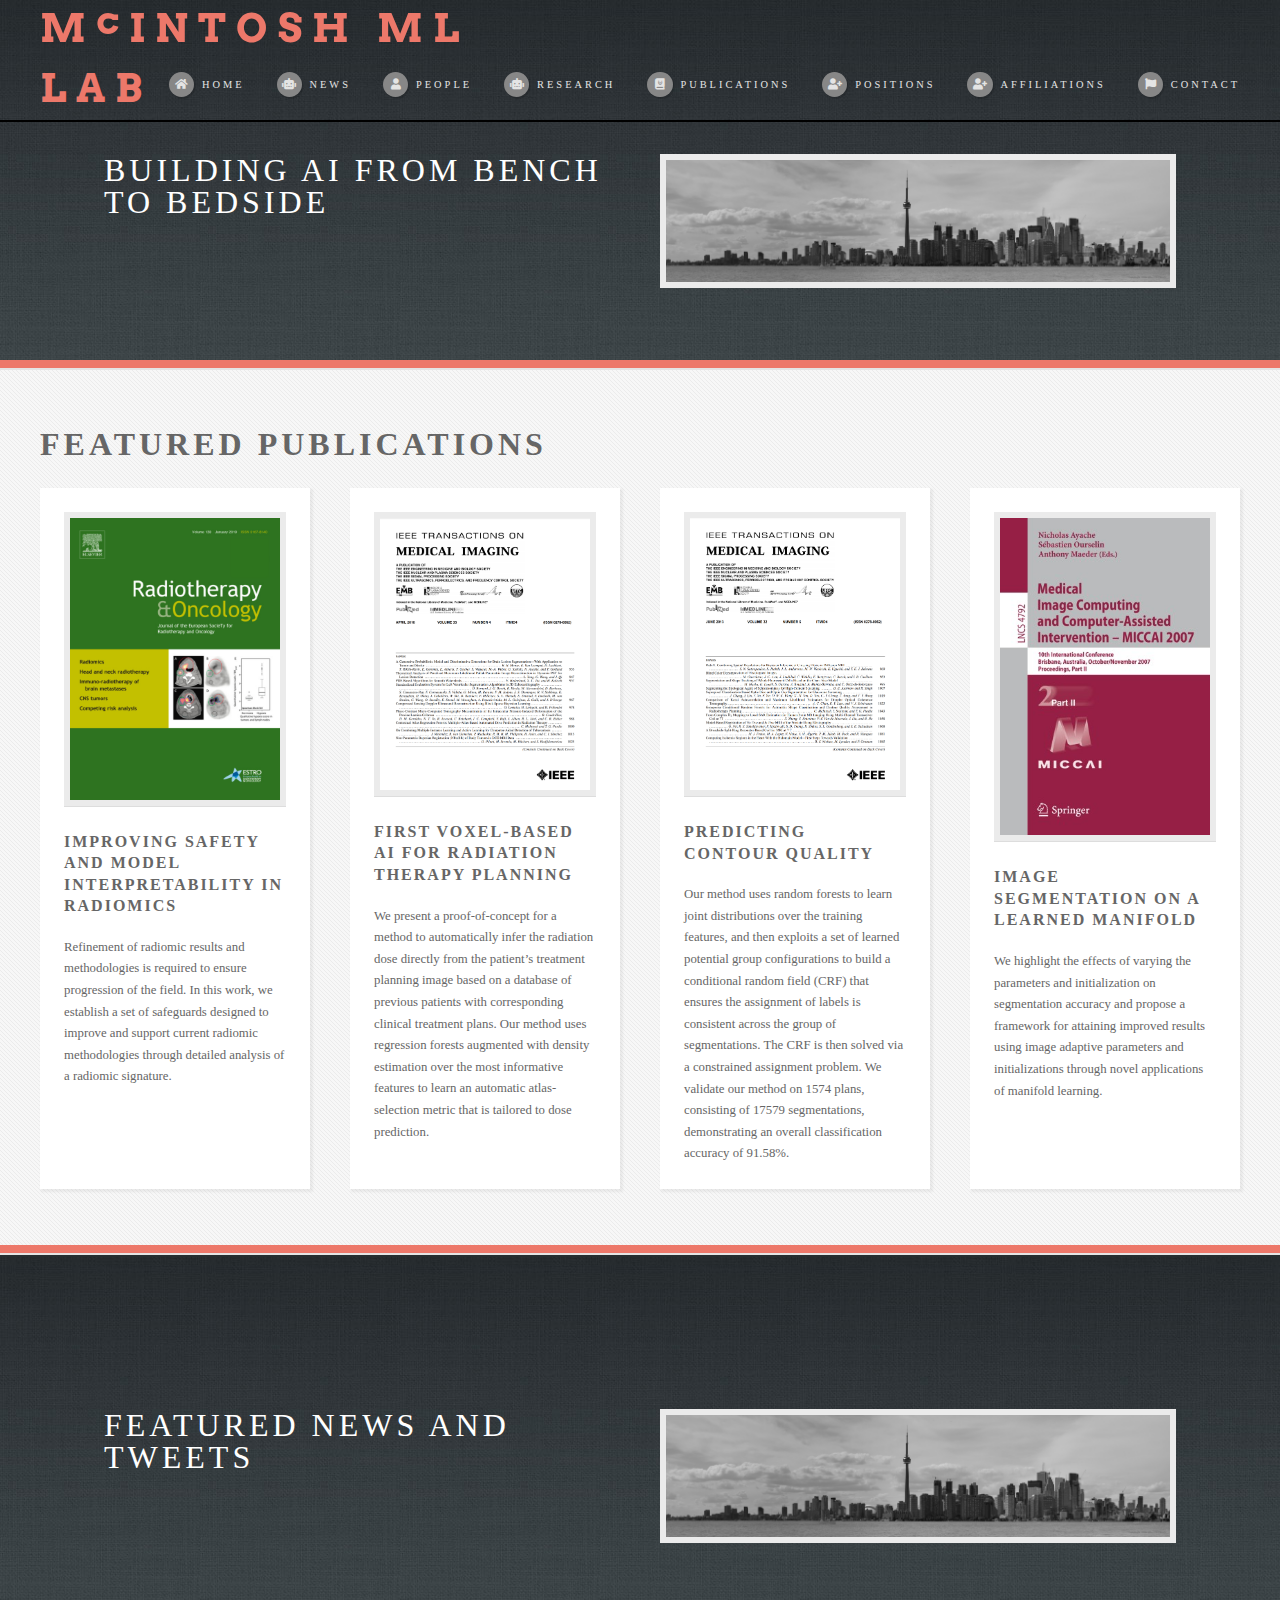
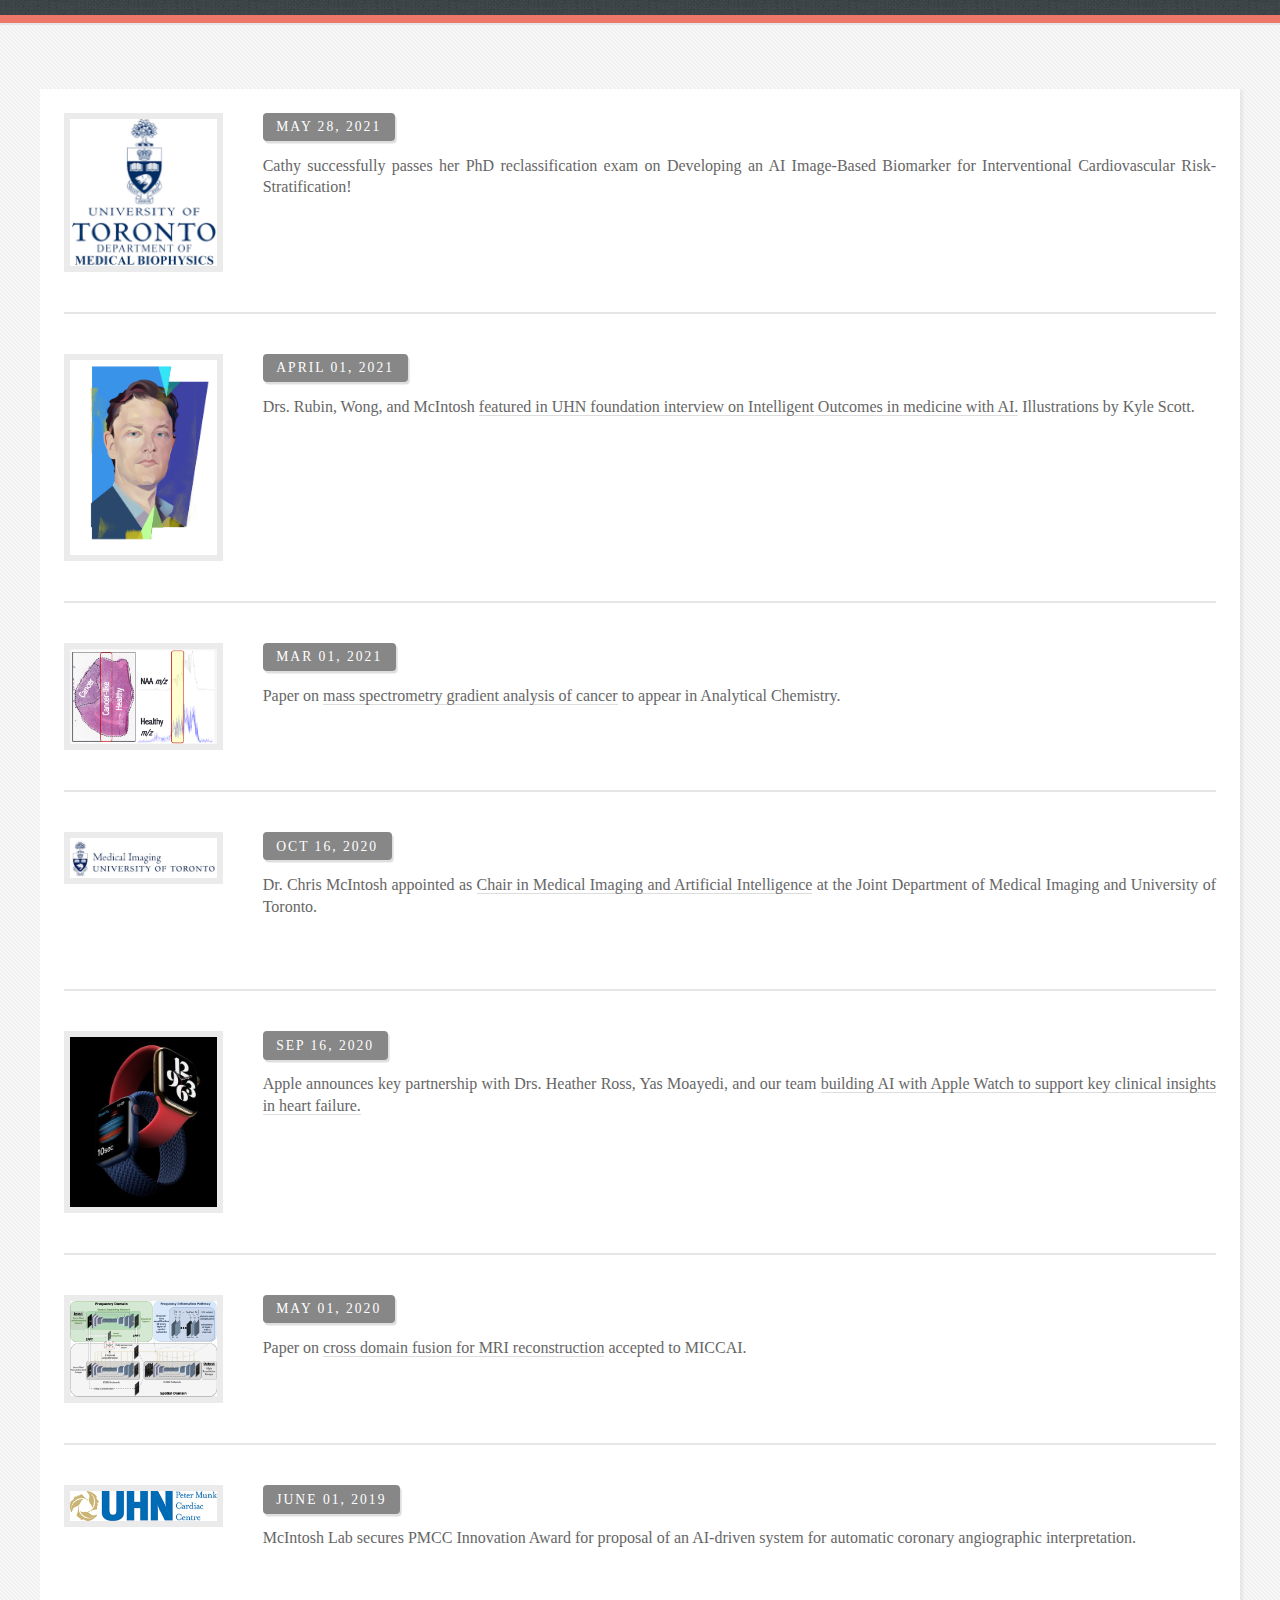
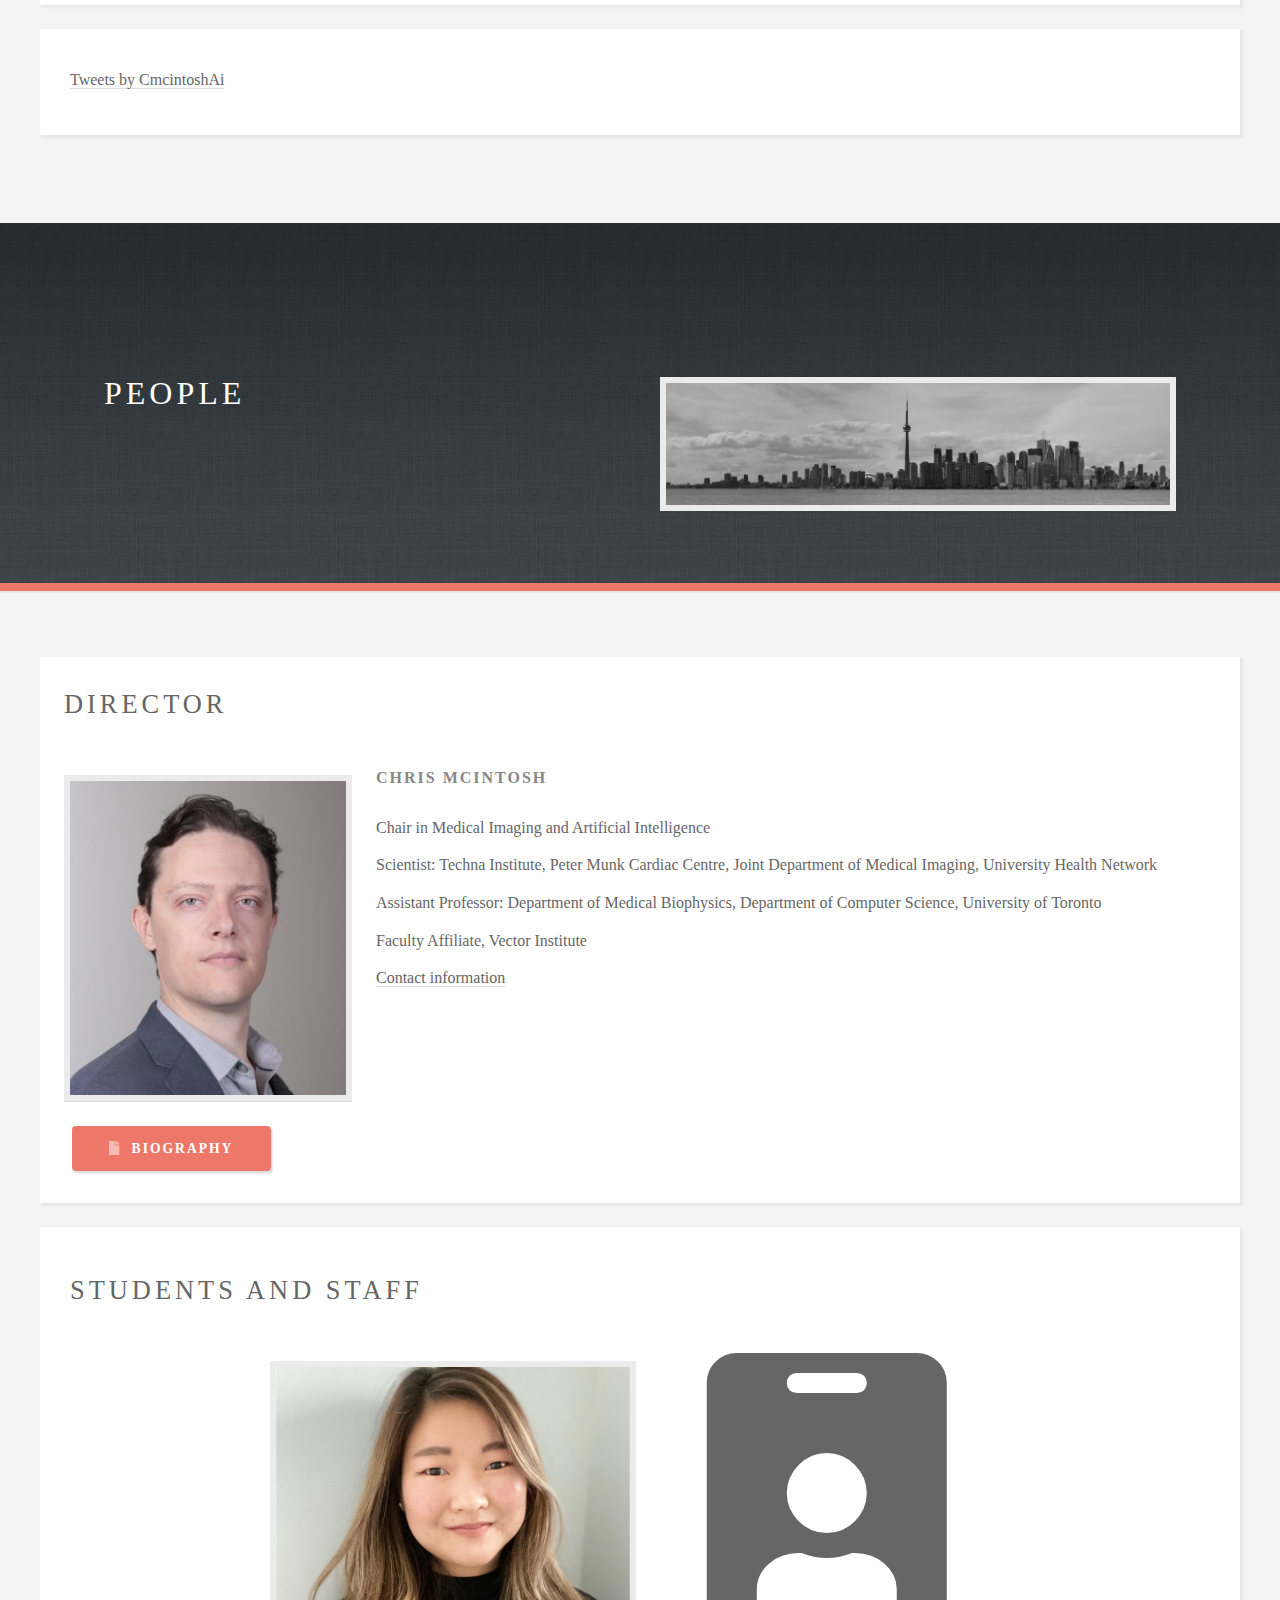
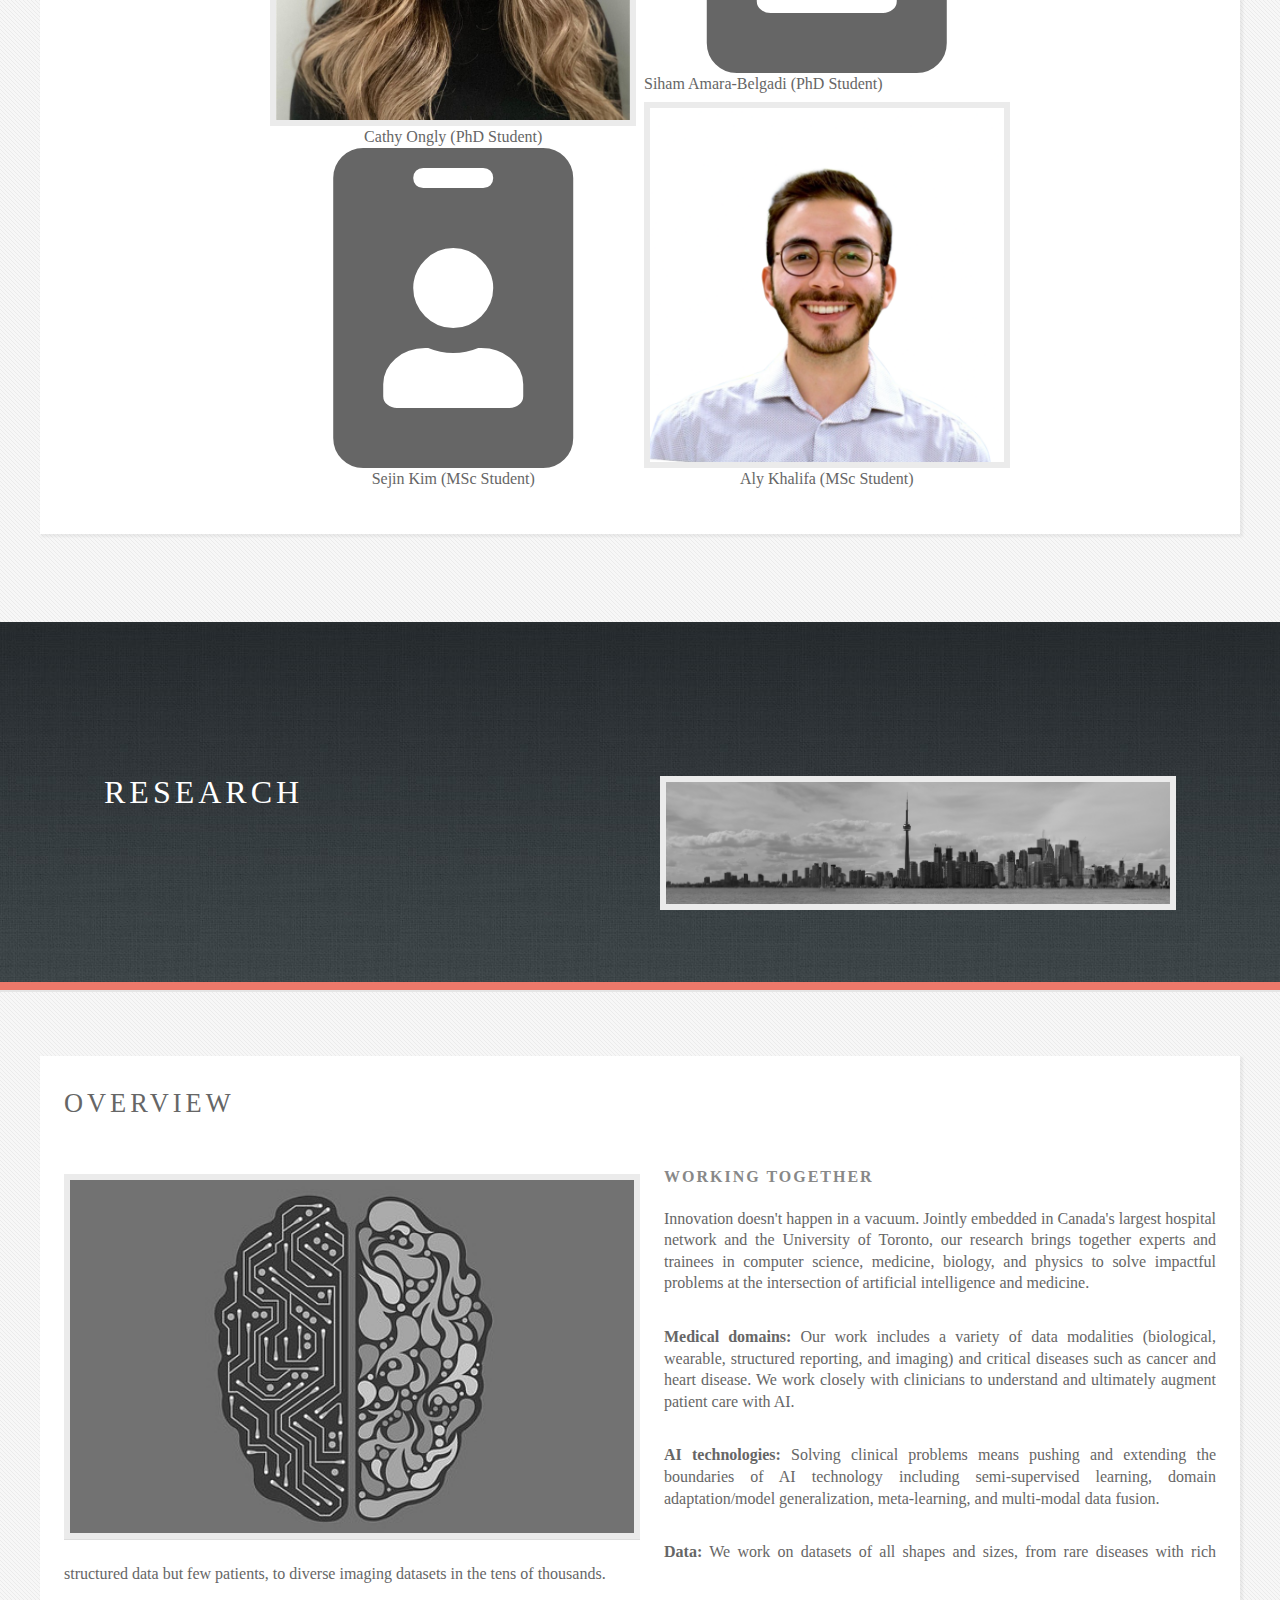
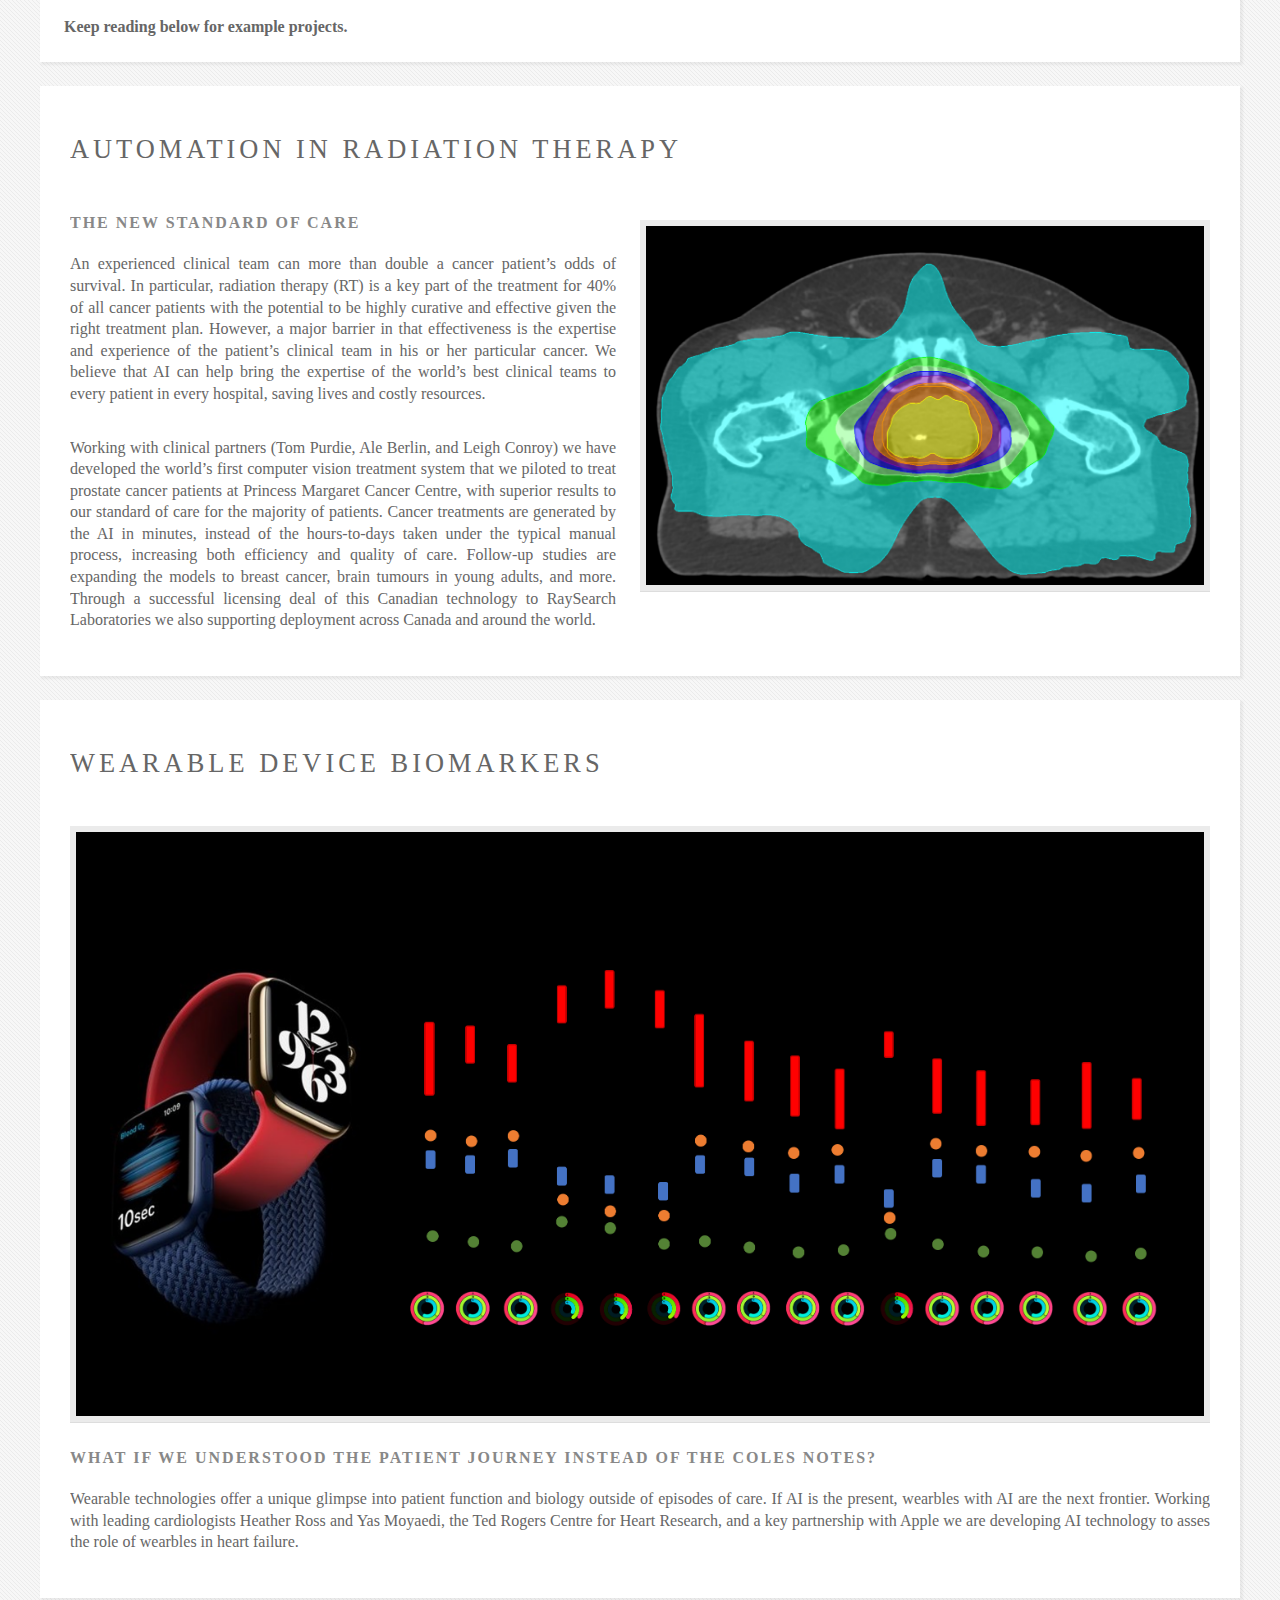
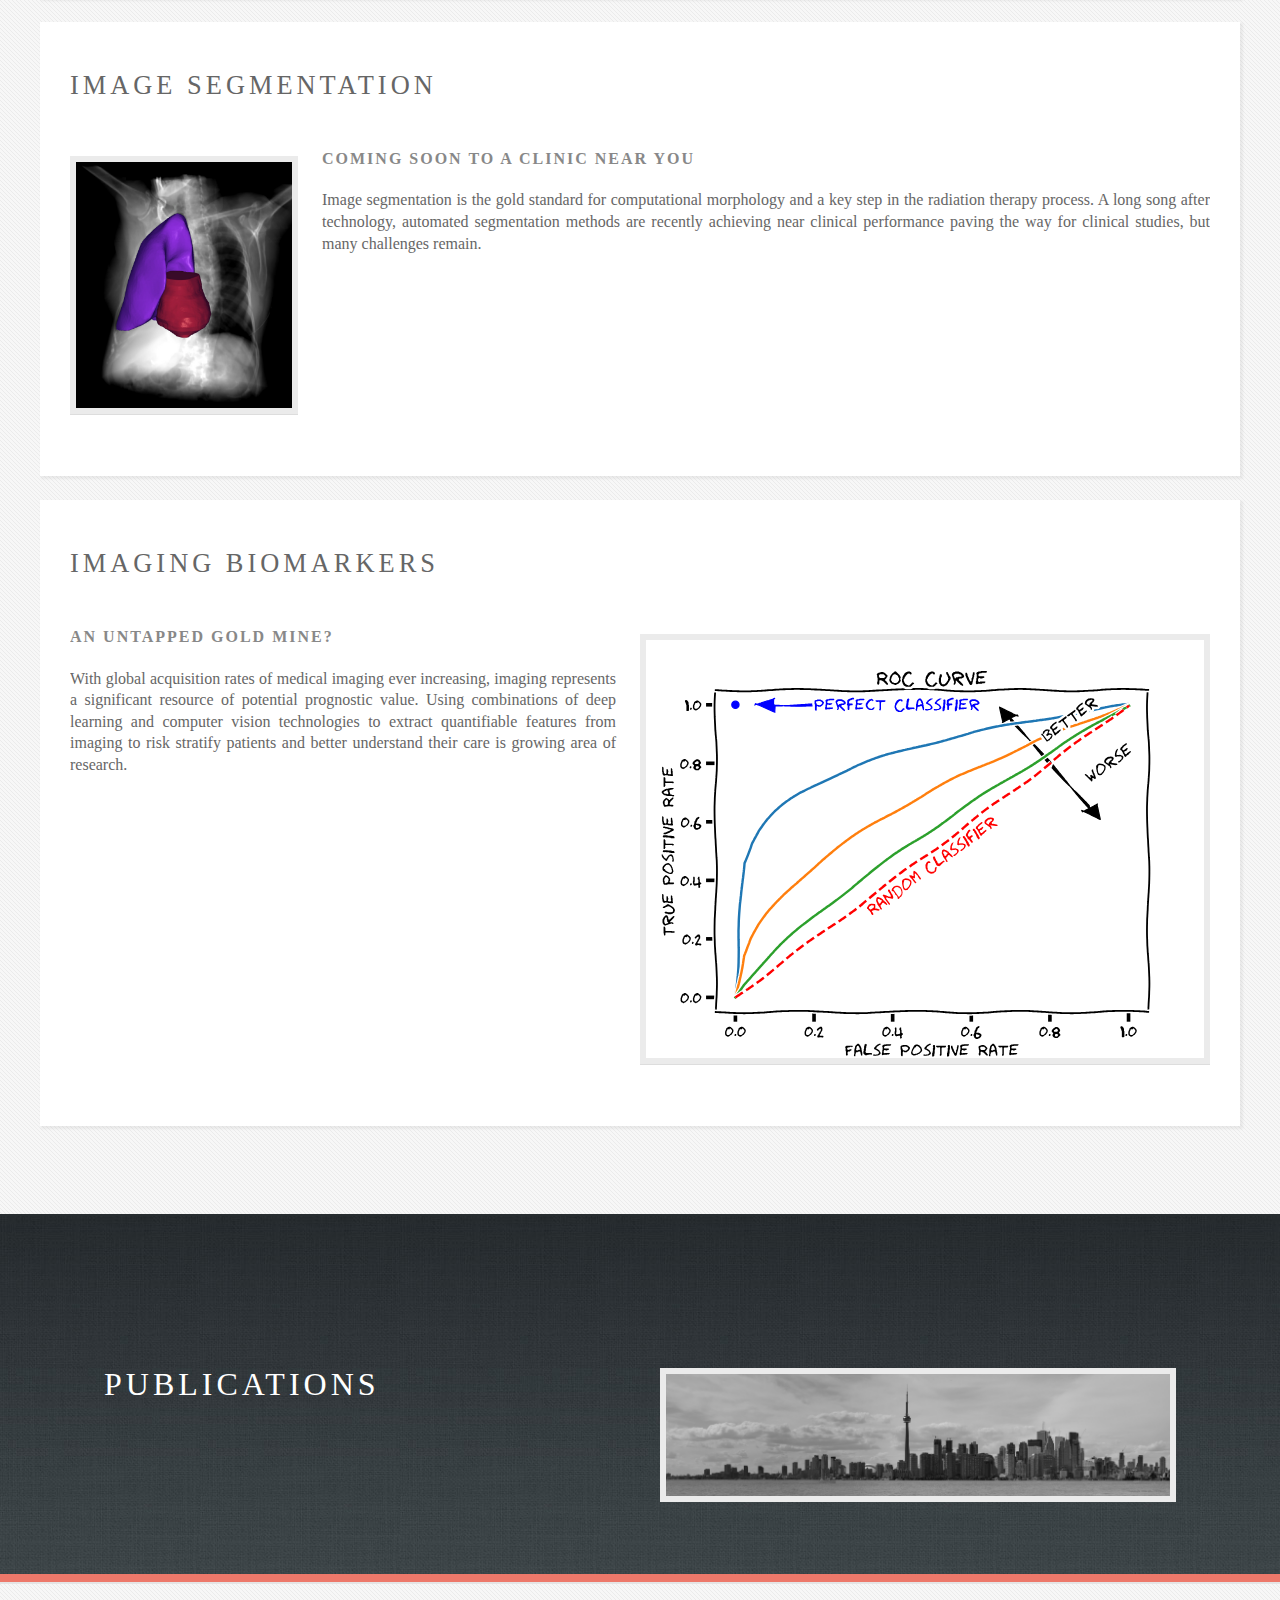
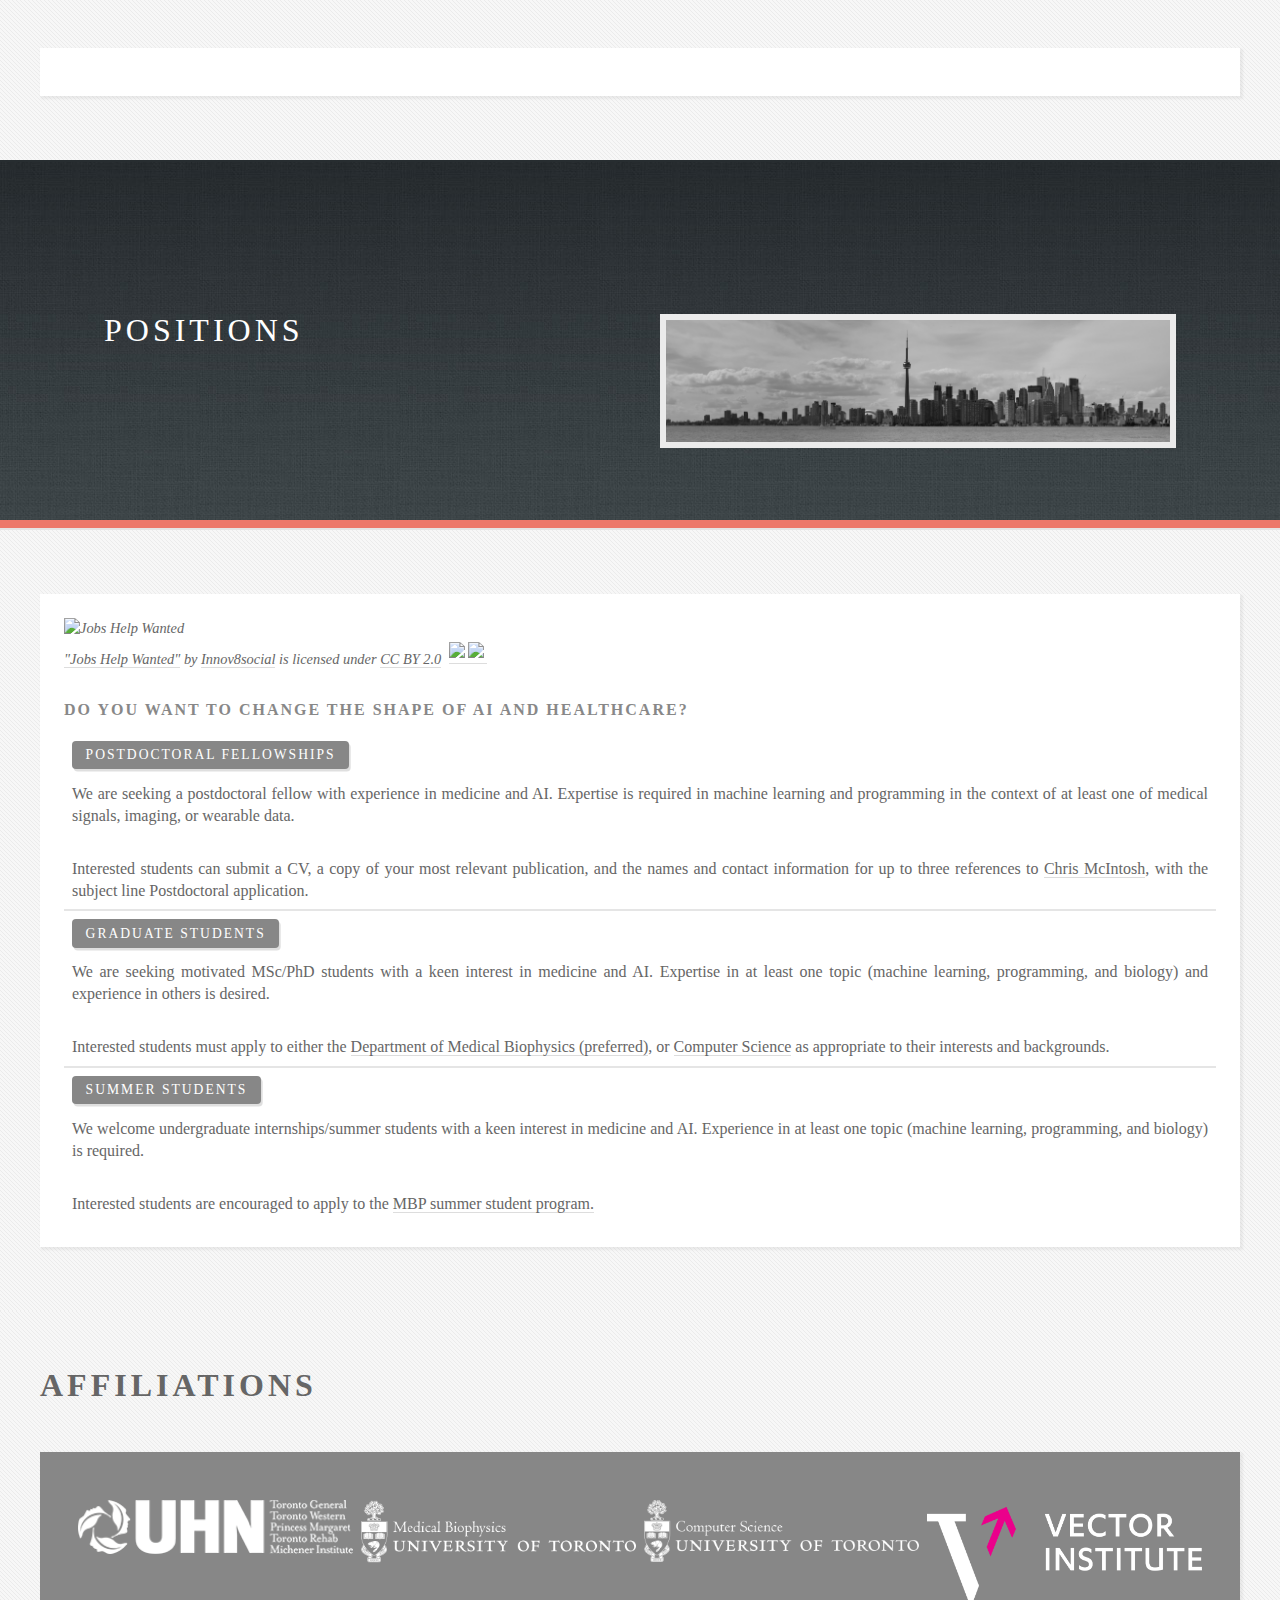
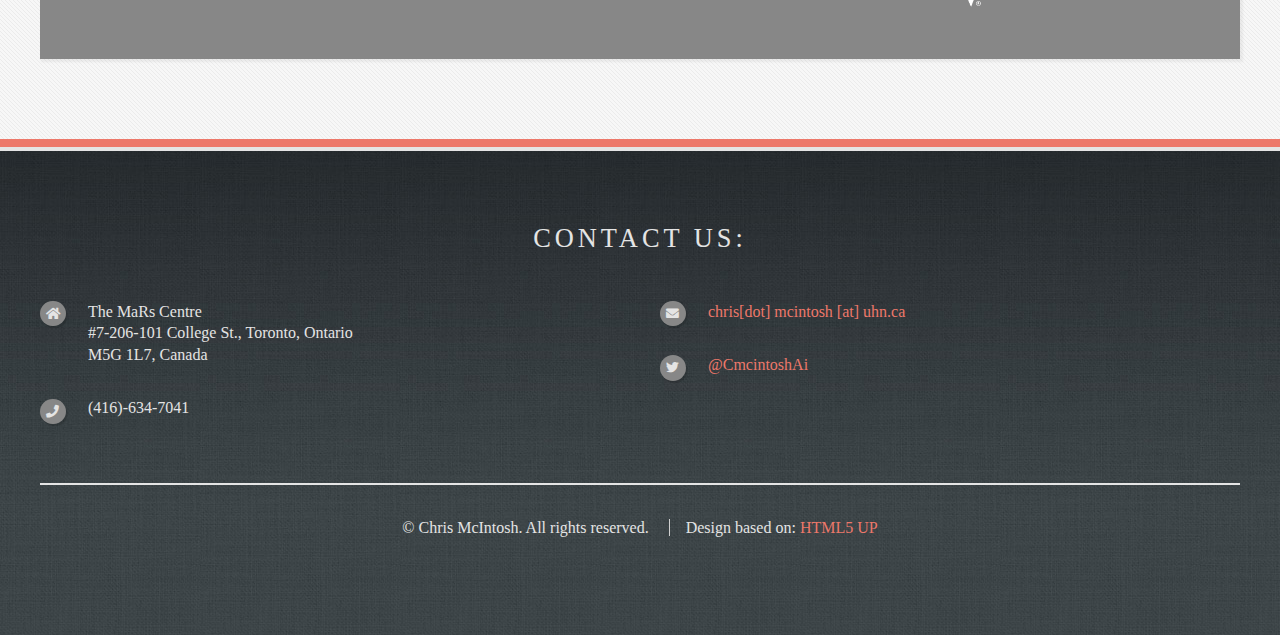
==== index.html @ 86cef5b0 "Update index.html" ====
<!DOCTYPE html>
<!--
Strongly Typed by HTML5 UP	html5up.net | @ajlkn	Free for personal and commercial use under the CCA 3.0 license (html5up.net/license)-->
<html>
	<head>
		<meta http-equiv="content-type" content="text/html; charset=utf-8">
		<title>McIntosh Lab</title>
		<meta name="viewport" content="width=device-width, initial-scale=1, user-scalable=no">
		<link rel="stylesheet" href="https://www.w3schools.com/w3css/4/w3.css">
		<link rel="stylesheet" href="assets/css/main.css">
		
	</head>
	<body class="homepage is-preload">  
		<div id="page-wrapper">
			<!-- Header -->
			<section id="header">
				<div class="container">
				<h1>M<mark>c</mark>Intosh ML</h1>
					<div class="row">
						<div class="col-1">
							<h1>Lab</h1>
						</div>	
						
						<div class="col-11">
							<!-- Nav -->
							<nav id="nav">
								<ul>
									<li><a class="icon solid fa-home" href="index.html"><span>Home</span></a></li>
									<li> <a href="#News" class="icon solid fa-robot"><span>News</span></a> </li>
									<li><a class="icon solid fa-user" href="#People"><span>People</span></a></li>
									<li> <a href="#Research" class="icon solid fa-robot"><span>Research</span></a> </li>
									<li><a class="icon solid fa-journal-whills" href="#Publications"><span>Publications</span></a></li>
									<li><a class="icon solid fa-user-plus" href="#Position"><span>Positions</span></a></li>
									<li><a class="icon solid fa-user-plus" href="#Affiliations"><span>Affiliations</span></a></li>
									<li><a class="icon solid fa-flag" href="#footer"><span>Contact</span></a></li>
								</ul>
							</nav>
						</div>
					</div>
				</div>
			</section>
			<div id="banner">
				<div class="container">
					<div class="row">
						<div class="col-6 col-12-medium">
							
							<!-- Banner Copy -->
							<p>Building AI from Bench to Bedside</p>
						</div>
						<div class="col-6 col-12-medium imp-medium">
							<!-- Banner Image -->
							<div class="image featured"><img src="images/torontoSkyline.png" alt=""/></div>
							
						</div>
					</div>
				</div>
			</div>
			<!-- Features --> 
			<section id="features">
				<div class="container">
					<header>
						<h1><b>Featured Publications</b></h1>
					</header>
					<div class="row aln-center">
						<div class="col-3 col-6-medium col-12-small">
							<!-- Feature -->
							<div id="content">
								<section> <a href="https://doi.org/10.1016/j.radonc.2018.10.027" class="image featured"><img src="images/RO_Vun_2019.png"
									
								alt=""></a>
								<header>
									<h3><b>Improving Safety and Model Interpretability in Radiomics</b></h3>
								</header>
								<p>Refinement of radiomic results and methodologies is required to ensure progression of the field. In this work, we establish a set of safeguards designed to improve and support current radiomic methodologies through detailed analysis of a radiomic signature.</p>
								</section>
							</div>
						</div>
						<div class="col-3 col-6-medium col-12-small">
							<!-- Feature -->
							<div id="content">
								<section> <a href="https://doi.org/10.1109/TMI.2015.2505188" class="image featured"><img src="images/TMI_AutoP_Cover.png"
									
								alt=""></a>
								<header>
									<h3><b>First Voxel-Based AI for Radiation Therapy Planning</b></h3>
								</header>
								<p>We present a proof-of-concept for a method to automatically infer the radiation dose directly from the patient’s treatment planning image based on a database of previous patients with corresponding clinical treatment plans. Our method uses regression forests augmented with density estimation over the most informative features to learn an automatic atlas-selection metric that is tailored to dose prediction.</p>
								</section>
							</div>
						</div>
						<div class="col-3 col-6-medium col-12-small" >
							<!-- Feature -->
							<div id="content">
								<section> <a href="https://doi.org/10.1109/TMI.2013.2251421" class="image featured"><img src="images/TMI_Group_2013.png"
									
								alt=""></a>
								<header>
									<h3><b>Predicting contour quality</b></h3>
								</header>
								<p>Our method uses random forests to learn joint distributions over the training features, and then exploits a set of learned potential group configurations to build a conditional random field (CRF) that ensures the assignment of labels is consistent across the group of segmentations. The CRF is then solved via a constrained assignment problem. We validate our method on 1574 plans, consisting of 17579 segmentations, demonstrating an overall classification accuracy of 91.58%. </p>
								</section>
							</div>
						</div>
						
						<div class="col-3 col-6-medium col-12-small">
							<!-- Feature -->
							<div id="content">
								<section> <a href="https://doi.org/10.1109/TMI.2013.2251421" class="image featured"><img src="images/MICCAI_Manifold_2007.jpg"
									
								alt=""></a>
								<header>
									<h3><b>Image segmentation on a learned manifold</b></h3>
								</header>
								<p>We highlight the effects of varying the parameters and initialization on segmentation accuracy and propose a framework for attaining improved results using image adaptive parameters and initializations through novel applications of manifold learning.</p>
								</section>
							</div>
						</div>
					</div>
				</div>
			</section>  
			<!-- Main -->
			<a id="News"></a>
			<div id="banner">
				<div class="container">
					<div class="row">
						<div class="col-6 col-12-medium">
							
							<!-- Banner Copy -->
							<p>Featured News and Tweets</p>
						</div>
						<div class="col-6 col-12-medium imp-medium">
							<!-- Banner Image -->
							<div class="image featured"><img src="images/torontoSkyline.png" alt=""/></div>
							
						</div>
					</div>
				</div>
			</div>
			<section id="main">
				<div class="container">
					<!-- Content -->
					<div id="content" class="col-12">
						<section id ="news">
							
							
							
							<ul class="divided">
								<li>
									<!-- Excerpt -->
									<article class="box excerpt">
										<div class="row">
											<div class="col-2 col-6-medium col-12-small">
												<div class="image news"><img src="images/mbp.jpg" alt=""></div>
											</div>
											<div class="col-10">
												
												<span class="date">May 28, 2021</span> <p>Cathy successfully passes her PhD reclassification exam on Developing an AI Image-Based Biomarker for Interventional Cardiovascular Risk-Stratification!</p>
											</div>
										</div>
									</article>
								</li>
								<li>
									<!-- Excerpt -->
									<article class="box excerpt">
										<div class="row">
											<div class="col-2 col-6-medium col-12-small">
												<div class="image news"><img src="images/AI_PMCC_Chris_©KyleScott-1-1500x2000.jpg" alt=""></div>
											</div>
											<div class="col-10">
												
												<span class="date">April 01, 2021</span> <p>Drs. Rubin, Wong, and McIntosh <a href="https://uhnfoundation.ca/stories/intelligent-outcomes/">featured in UHN foundation interview on Intelligent Outcomes in medicine with AI.</a> Illustrations by Kyle Scott.</p>
											</div>
										</div>
									</article>
								</li>
								<li>
									<!-- Excerpt -->
									<article class="box excerpt">
										<div class="row">
											<div class="col-2 col-6-medium col-12-small">
												<div class="image news"><img src="images/AC_MassSpec_2021.png" alt=""></div>
											</div>
											<div class="col-10">
												
												<span class="date">Mar 01, 2021</span> <p>Paper on <a href="https://doi.org/10.1021/acs.analchem.0c04129">mass spectrometry gradient analysis of cancer</a> to appear in Analytical Chemistry. </p>
											</div>
										</div>
									</article>
								</li>
								<li>
									<!-- Excerpt -->
									<article class="box excerpt">
										<div class="row">
											<div class="col-2 col-6-medium col-12-small">
												<div class="image news"><img src="images/MedImag_UofT.jpg" alt=""></div>
											</div>
											<div class="col-10">
												
												<span class="date">Oct 16, 2020</span> <p>Dr. Chris McIntosh appointed as <a href="https://medbio.utoronto.ca/news/dr-chris-mcintosh-appointed-chair-r-howard-webster">Chair in Medical Imaging and Artificial Intelligence</a> at the Joint Department of Medical Imaging and University of Toronto.</p>
											</div>
										</div>
									</article>
								</li>
								<li>
									<!-- Excerpt -->
									<article class="box excerpt">
										<div class="row">
											<div class="col-2 col-6-medium col-12-small">
												<div class="image news"><img src="images/apple_series_6.jpg" alt=""></div>
											</div>
											<div class="col-10">							
												<span class="date">Sep 16, 2020</span> <p>Apple announces key partnership with Drs. Heather Ross, Yas Moayedi, and our team <a href="https://twitter.com/tim_cook/status/1306286694455324673?s=20">building AI with Apple Watch to support key clinical insights in heart failure.</a></p>
										</div>
									</article>
								</li>
								<li>
									<!-- Excerpt -->
									<article class="box excerpt">
										<div class="row">
											<div class="col-2 col-6-medium col-12-small">
												<div class="image news"><img src="images/MICCAI_CDF_2020.png" alt=""></div>
											</div>
											<div class="col-10">
												
												<span class="date">May 01, 2020</span> <p>Paper on <a href="https://link.springer.com/chapter/10.1007/978-3-030-59713-9_41">cross domain fusion for MRI reconstruction</a> accepted to MICCAI. </p>
											</div>
										</div>
									</article>
								</li>
								<li>
									<!-- Excerpt -->
									<article class="box excerpt">
										<div class="row">
											<div class="col-2 col-6-medium col-12-small">
												<div class="image news"><img src="images/logo-PMCC.png" alt=""></div>
											</div>
											<div class="col-10">
												
												<span class="date">June 01, 2019</span> <p>McIntosh Lab secures PMCC Innovation Award for proposal of an AI-driven system for automatic coronary angiographic interpretation.</p>
											</div>
										</div>
									</article>
								</li>
							</ul>
						</section>
						<!-- Post -->
						
						
						<section>
						<div class="twitter-feed">
							<a class="twitter-timeline" data-height="800" href="https://twitter.com/CmcintoshAi?ref_src=twsrc%5Etfw">Tweets by CmcintoshAi</a> <script async src="https://platform.twitter.com/widgets.js" charset="utf-8"></script>
						</div>
						</section>
					</div>
				</div>
			</section>
			
			<a id="People"></a>
			<div id="banner">
				<div class="container">
					<div class="row">
						<div class="col-6 col-12-medium">
							
							<!-- Banner Copy -->
							<p>People</p>
						</div>
						<div class="col-6 col-12-medium imp-medium">
							<!-- Banner Image -->
							<div class="image featured"><img src="images/torontoSkyline.png" alt=""/></div>
							
						</div>
					</div>
				</div>
			</div>
			<section id="main">
				
				<div class="container">
					<div id="content" class="col-12">
						
						<section id="GradStudents">
							<article class="box post">
								<header>
									<h2>Director</h2>
								</header>
								<a href="#" class="image left" style="width:25%"><img src="images/Chris-McIntosh.jpg" alt=""></a>
								<h3>Chris McIntosh</h3>
								<ul>
								<li>Chair in Medical Imaging and Artificial Intelligence</li>
								<li>Scientist: Techna Institute, Peter Munk Cardiac Centre, Joint Department of Medical Imaging, University Health Network</li>
								<li>Assistant Professor: Department of Medical Biophysics, Department of Computer Science, University of Toronto</li>
								<li>Faculty Affiliate, Vector Institute</li>
								<li><a href="#Contact">Contact information</a></li>
								</ul>
								<ul class="actions">
									<li><button onclick="document.getElementById('id01').style.display='block'" class="button icon solid fa-file">Biography</button></li>								
									<div id="id01" class="w3-modal" style="position:relative;padding:3em 0em 3em 0em">
										<div class="w3-modal-content w3-card-4">
											<div class="w3-container">
												<p>Chris McIntosh is a Computer Scientist, trained in Computer Vision and AI in medicine. He is the recipient of academic awards from NSERC, CIHR, and the Michael Smith Foundation for Health Research. His PhD dissertation developed AI-driven methods for quantitative medical image analysis through manifold learning, and received an honourable mention for the top dissertation in computer vision and medical image analysis by the Canadian Image Processing and Pattern Recognition Society. 
													
													<p>His research focuses on the theory and clinical application of AI in medicine for improving patient care including transfer learning, meta learning, computer vision, and explainable AI. Applications include deep learning for automated diagnosis, segmentation, quality assurance, and treatment planning. His past work on AI in radiation therapy has been approved for clinical use by regulatory bodies, commercialized, and deployed in hospitals around the world, using AI to deliver reproducible, high quality cancer care.</p>	
													<p>Outside of work Chris is a father, golfer, and a snowboarder.</p>
												</div>
											</div>
										</div>
									</ul>
								</article>
							</section>
							
							<section id="GradStudents">
								<article class="box post">
									<header>
										<h2>Students and Staff</h2>
									</header>
									<div class="imageRow"> 
										<div class="imageColumn">
											<img src="images/people/Cathy.jpeg" style="width:100%"><p>Cathy Ongly (PhD Student)</p>
											<p><i class="fas fa-id-badge" style="font-size:20em"></i></p><p>Sejin Kim (MSc Student)</p>
										</div>
										<div class="imageColumn">
											<p><i class="fas fa-id-badge" style="font-size:20em"></i></p>Siham Amara-Belgadi (PhD Student)</p>
											<img src="images/people/Aly.png" style="width:100%"><p>Aly Khalifa (MSc Student)</p>
										</div>										
									</div>
								</article>
							</section>
						</div>					
					</div>
				</section>
			</section>
			<a id="Research"></a>
			<div id="banner">
				<div class="container">
					<div class="row">
						<div class="col-6 col-12-medium">
							
							<!-- Banner Copy -->
							<p>Research</p>
						</div>
						<div class="col-6 col-12-medium imp-medium">
							<!-- Banner Image -->
							<div class="image featured"><img src="images/torontoSkyline.png" alt=""/></div>
							
						</div>
					</div>
				</div>
			</div>
			<section id="main">
				
				<div class="container">
					<div id="content" class="col-12">
						
						<section id="Overview">
							<article class="box post">
								<header>
									<h2>Overview</h2>
								</header>
								<a href="#" class="image left" style="width:50%"><img src="images/AI_Brain.jpg" alt=""></a>
								<h3>Working together</h3>
								<p>Innovation doesn't happen in a vacuum. Jointly embedded in Canada's largest hospital network and the University of Toronto, our research brings together experts and trainees in computer science, medicine, biology, and physics to solve impactful problems at the intersection of artificial intelligence and medicine.</p>
								<p> <b>Medical domains:</b> Our work includes a variety of data modalities (biological, wearable, structured reporting, and imaging) and critical diseases such as cancer and heart disease. We work closely with clinicians to understand and ultimately augment patient care with AI.</p>
								<p> <b>AI technologies:</b> Solving clinical problems means pushing and extending the boundaries of AI technology including semi-supervised learning, domain adaptation/model generalization, meta-learning, and multi-modal data fusion.</p>
								<p> <b>Data:</b> We work on datasets of all shapes and sizes, from rare diseases with rich structured data but few patients, to diverse imaging datasets in the tens of thousands.</p>
								<p> <strong>Keep reading below for example projects.</strong></p>
							</article>
						</section>
						
						<section id="AutomatedPlanning">
							<article class="box post">
								<header>
									<h2>Automation in Radiation Therapy</h2>
								</header>
								<a href="#" class="image right" style="width:50%"><img src="images/prostate_RT.png" alt=""></a>
								<h3>The new standard of care</h3>
								<p>An experienced clinical team can more than double a cancer patient’s odds of survival. In particular, radiation therapy (RT) is a key part of the treatment for 40% of all cancer patients with the potential to be highly curative and effective given the right treatment plan. However, a major barrier in that effectiveness is the expertise and experience of the patient’s clinical team in his or her particular cancer. We believe that AI can help bring the expertise of the world’s best clinical teams to every patient in every hospital, saving lives and costly resources.</p>
								<p>Working with clinical partners (Tom Purdie, Ale Berlin, and Leigh Conroy) we have developed the world’s first computer vision treatment system that we piloted to treat prostate cancer patients at Princess Margaret Cancer Centre, with superior results to our standard of care for the majority of patients. Cancer treatments are generated by the AI in minutes, instead of the hours-to-days taken under the typical manual process, increasing both efficiency and quality of care. Follow-up studies are expanding the models to breast cancer, brain tumours in young adults, and more. Through a successful licensing deal of this Canadian technology to RaySearch Laboratories we also supporting deployment across Canada and around the world.</p>
								
							</article>
						</section>
						
						<section id="AppleWatch">
							<article class="box post">
								<header>
									<h2>Wearable device biomarkers</h2>
								</header>
								<a href="#" class="image featured"><img src="images/wearablesBanner.png" alt=""></a>
								<h3>What if we understood the patient journey instead of the Coles Notes?</h3>
								<p>Wearable technologies offer a unique glimpse into patient function and biology outside of episodes of care. If AI is the present, wearbles with AI are the next frontier. Working with leading cardiologists Heather Ross and Yas Moyaedi, the Ted Rogers Centre for Heart Research, and a key partnership with Apple we are developing AI technology to asses the role of wearbles in heart failure.  </p>
							</article>
						</section>
						
						<section id="Contouring">
							<article class="box post">
								<header>
									<h2>Image Segmentation</h2>
								</header>
								<a href="#" class="image left" style="width:20%"><img src="images/segmentation.png" alt=""></a>
								<h3>Coming soon to a clinic near you</h3>
								<p>Image segmentation is the gold standard for computational morphology and a key step in the radiation therapy process. A long song after technology, automated segmentation methods are recently achieving near clinical performance paving the way for clinical studies, but many challenges remain.</p>
								
							</article>
						</section>
						
						<section id="Radiomics">
							<article class="box post">
								<header>
									<h2>Imaging Biomarkers</h2>
								</header>
								<a href="#" class="image right" style="width:50%"><img src="images/Roc-draft-xkcd-style.svg" alt=""></a>
								<h3>An untapped gold mine?</h3>
								<p>With global acquisition rates of medical imaging ever increasing, imaging represents a significant resource of potential prognostic value. Using combinations of deep learning and computer vision technologies to extract quantifiable features from imaging to risk stratify patients and better understand their care is growing area of research.</p>
							</article>
						</section>
						
					</div>
					
				</div>
			</section>
			
			<a id="Publications"></a>
			<div id="banner">
				<div class="container">
					<div class="row">
						<div class="col-6 col-12-medium">
							
							<!-- Banner Copy -->
							<p>Publications</p>
						</div>
						<div class="col-6 col-12-medium imp-medium">
							<!-- Banner Image -->
							<div class="image featured"><img src="images/torontoSkyline.png" alt=""/></div>
							
						</div>
					</div>
				</div>
			</div>
			<section id="main">
				
				<div class="container">
					<div id="content" class="col-12">
						<section id="Publications">
							<script src="https://bibbase.org/show?bib=https%3A%2F%2Fmcintoshml.github.io%2Fcitations.bib&commas=true&jsonp=1"></script>
							
							<!--https://academia.stackexchange.com/questions/719/tool-to-manage-and-or-make-available-a-list-of-my-publications-on-the-web
							
							http://scienceinthesands.blogspot.com/2011/10/managing-publication-lists-in-html.html
							
							https://github.com/pcooksey/bibtex-js-->
							
						</section>
					</div>
				</section>
			</section>	
			<a id="Positions"></a>
			<div id="banner">
				<div class="container">
					<div class="row">
						<div class="col-6 col-12-medium">
							
							<!-- Banner Copy -->
							<p>Positions</p>
						</div>
						<div class="col-6 col-12-medium imp-medium">
							<!-- Banner Image -->
							<div class="image featured"><img src="images/torontoSkyline.png" alt=""/></div>
							
						</div>
					</div>
				</div>
			</div>
			<section id="main">
				
				<div class="container">
					<div id="content" class="col-12">
						<section id="PostDoctoral">
							<article class="box post">
								<p style="font-size: 0.9rem;font-style: italic;"><img style="display: block;" src="https://live.staticflickr.com/6058/6290270129_74eef94d8f_b.jpg" alt="Jobs Help Wanted"><a href="https://www.flickr.com/photos/44313045@N08/6290270129">"Jobs Help Wanted"</a><span> by <a href="https://www.flickr.com/photos/44313045@N08">Innov8social</a></span> is licensed under <a href="https://creativecommons.org/licenses/by/2.0/?ref=ccsearch&atype=html" style="margin-right: 5px;">CC BY 2.0</a><a href="https://creativecommons.org/licenses/by/2.0/?ref=ccsearch&atype=html" target="_blank" rel="noopener noreferrer" style="display: inline-block;white-space: none;margin-top: 2px;margin-left: 3px;height: 22px !important;"><img style="height: inherit;margin-right: 3px;display: inline-block;" src="https://search.creativecommons.org/static/img/cc_icon.svg?image_id=99071168-106d-4aac-be57-3864ac36a943" /><img style="height: inherit;margin-right: 3px;display: inline-block;" src="https://search.creativecommons.org/static/img/cc-by_icon.svg" /></a></p>
								<h3>Do you want to change the shape of AI and healthcare?</h3>
								<ul class="divided">
									<li>
										<!-- Excerpt -->
										<article class="box excerpt">
													<span class="date">Postdoctoral Fellowships</span> <p>We are seeking a postdoctoral fellow with experience in medicine and AI. Expertise is required in machine learning and programming in the context of at least one of medical signals, imaging, or wearable data.</p>
													<p>Interested students can submit a CV, a copy of your most relevant publication, and the names and contact information for up to three references to <a href="#Contact">Chris McIntosh</a>, with the subject line Postdoctoral application.</p> 
										</article>
									</li>
									<li>
										<!-- Excerpt -->
										<article class="box excerpt">
													<span class="date">Graduate Students</span> <p>We are seeking motivated MSc/PhD students with a keen interest in medicine and AI. Expertise in at least one topic (machine learning, programming, and biology) and experience in others is desired. </p>
													<p>Interested students must apply to either the <a href="https://medbio.utoronto.ca/how-apply-mbp-graduate-program">Department of Medical Biophysics (preferred)</a>, or <a href="http://web.cs.toronto.edu/program/prospective_gradwhy.htm">Computer Science</a> as appropriate to their interests and backgrounds.</p> 
										</article>
									</li>
									<li>
										<!-- Excerpt -->
										<article class="box excerpt">
			
													<span class="date">Summer Students</span> <p>We welcome undergraduate internships/summer students with a keen interest in medicine and AI. Experience in at least one topic (machine learning, programming, and biology) is required.</p>
													<p>Interested students are encouraged to apply to the <a href="https://medbio.utoronto.ca/summer-program-requirements-and-deadline">MBP summer student program.</a></p>
												
											
										</article>
									</li>
								</ul>
							</article>
						</section>
						
					</div>
				</section>
				<!-- Affiliations -->
				<a id="Affiliations"></a>
				<section id="features">
					<div class="container">
						<header>
							<h1><b>Affiliations</b></h1>
						</header>
						<div id="contentDark" class="col-12">
						<section id="GradStudents">
								<article class="box post">
									<div class="imageRow"> 
										<a href="http://www.uhn.ca" class="imageColumn" >
										<img src="images/affiliations/UHN-logo1.png" style="border: solid 0 #000">
										</a>
										<a href="https://medbio.utoronto.ca/medical-biophysics" class="imageColumn">
										<img src="images/affiliations/Sig_Dept_MedBiophysics_webpac.png" style="border: solid 0 #000">
										</a>
										<a href="https://web.cs.toronto.edu/" class="imageColumn">
										<img src="images/affiliations/Computer+Science+(ko)+(1).png" style="border: solid 0 #000">
										</a>
										<a href="https://vectorinstitute.ai/" class="imageColumn">
										<img src="images/affiliations/logo_uniligual_white_horizontal_trademark.png" style="border: solid 0 #000">
										</a>
									</div>
								</article>
							</section>
						</div>
					</div>
				</section>  
				<!-- Footer -->
				<a id="Contact"></a>
				<section id="footer">
					<div class="container">
						<header>
							<h2>Contact Us:</h2>
						</header>
						<div class="row">
							
							<div class="col-12">
								<section>
									<div class="row">
										<div class="col-6 col-12-small">
											<ul class="icons">
												<li class="icon solid fa-home"> The MaRs Centre<br>
													#7-206-101 College St., Toronto, Ontario<br>
												M5G 1L7, Canada </li>
												<li class="icon solid fa-phone"> (416)-634-7041 </li>
												
											</li>
										</ul>
									</div>
									<div class="col-6 col-12-small">
										<ul class="icons">
											<li class="icon solid fa-envelope"> <a class="mail" href="mailto:chris.mcintosh@YouNeedToRemoveThis.uhn.ca">chris[dot] mcintosh [at] uhn.ca</a>
												<li class="icon brands fa-twitter"> <a href="https://twitter.com/CmcintoshAi">@CmcintoshAi</a>
												</li>
												
											</ul>
										</div>
									</div>
								</section>
							</div>
						</div>
					</div>
					<div id="copyright" class="container">
						<ul class="links">
							<li>© Chris McIntosh. All rights reserved.</li>
							<li>Design based on: <a href="http://html5up.net">HTML5 UP</a></li>
						</ul>
					</div>
				</div>
			</section>
		</div>
		<!-- Scripts -->
		<script src="assets/js/jquery.min.js"></script>
		<script src="assets/js/jquery.dropotron.min.js"></script>
		<script src="assets/js/browser.min.js"></script>
		<script src="assets/js/breakpoints.min.js"></script>
		<script src="assets/js/util.js"></script>
		<script src="assets/js/main.js"></script>
		<script>
			$('a.mail').on('click', function(){
			var href = $(this).attr('href');
			$(this).attr('href', href.replace('YouNeedToRemoveThis.', ''));
			});
		</script>
		<script>
			// Get the modal
			var modal = document.getElementById('id01');
			
			// When the user clicks anywhere outside of the modal, close it
			window.onclick = function(event) {
				if (event.target == modal) {
					modal.style.display = "none";
				}
			}
		</script>
		<script>
			$(document).ready(function(){
				$('#data').after('<div id="navTable"></div>');
				var rowsShown = 4;
				var rowsTotal = $('#data tbody tr').length;
				var numPages = rowsTotal/rowsShown;
				for(i = 0;i < numPages;i++) {
					var pageNum = i + 1;
					$('#navTable').append('<a href="#" rel="'+i+'">'+pageNum+'</a> ');
				}
				$('#data tbody tr').hide();
				$('#data tbody tr').slice(0, rowsShown).show();
				$('#navTable a:first').addClass('active');
				$('#navTable a').bind('click', function(){
					
					$('#navTable a').removeClass('active');
					$(this).addClass('active');
					var currPage = $(this).attr('rel');
					var startItem = currPage * rowsShown;
					var endItem = startItem + rowsShown;
					$('#data tbody tr').css('opacity','0.0').hide().slice(startItem, endItem).
					css('display','table-row').animate({opacity:1}, 300);
					event.preventDefault(); 
				});
				
				
			});
		</script>
		<script>
		// Twitter Overrides -----------------------------------------------------------------------------
$('.twitter-feed').delegate('#twitter-widget-0', 'DOMSubtreeModified propertychange', function () {
    customizeTweetMedia();
});

var customizeTweetMedia = function () {
    // CSS Overrides
    $('.twitter-feed').find('.twitter-timeline').contents().find('.timeline-Tweet-media').css('display', 'none');
   
    $('.twitter-feed').find('.twitter-timeline').contents().find('span.TweetAuthor-avatar.Identity-avatar').remove();
    $('.twitter-feed').find('.twitter-timeline').contents().find('span.TweetAuthor-screenName').css('font-size', '16px');
    $('.twitter-feed').find('.twitter-timeline').contents().find('span.TweetAuthor-screenName').css('font-family', 'Georgia, serif');    
    $('.twitter-feed').find('.twitter-timeline').contents().find('p.timeline-tweet-text').css('font-family', 'Georgia, serif');
    $('.twitter-feed').find('.twitter-timeline').contents().find('p.timeline-tweet-text').css('font-size', '16px');
    $('.twitter-feed').find('.twitter-timeline').contents().find('p.timeline-tweet-text').css('line-height', '1.0');
    $('.twitter-feed').find('.twitter-timeline').contents().find('ul.timeline-tweet-actions').css('display', 'none');

    // Call the function on dynamic updates in addition to page load
    $('.twitter-feed').find('.twitter-timeline').contents().find('.timeline-TweetList').bind('DOMSubtreeModified propertychange', function () {
        customizeTweetMedia(this);
    });
}
		</script>
	</body>
</html>
<!-- News pagnatation: <table id="data">
	<tr> <td>Row 1</td></tr>
	<tr> <td>Row 2</td></tr>
	<tr> <td>Row 3 </td></tr>
	<tr> <td>Row 4</td></tr>
	<tr> <td>Row 5</td></tr>
	<tr> <td>Row 6</td></tr>
	<tr> <td>Row 7</td></tr>
	<tr> <td>Row 8</td></tr>
	<tr> <td>Row 9</td></tr>
	<tr> <td>Row 10</td></tr>
	<tr> <td>Row 11</td></tr>
	<tr> <td>Row 12</td></tr>
	<tr> <td>Row 13</td></tr>
	<tr> <td>Row 14</td></tr>
	<tr> <td>Row 15</td></tr>
	<tr> <td>Row 16</td></tr>
	<tr> <td>Row 17</td></tr>
	<tr> <td>Row 18</td></tr>
</table> -->
---- assets/css/main.css ----
@import url("fontawesome-all.min.css");
@import url("https://fonts.googleapis.com/css?family=Source+Sans+Pro:300,400,600|Arvo:700");

/*
	Strongly Typed by HTML5 UP
	html5up.net | @ajlkn
	Free for personal and commercial use under the CCA 3.0 license (html5up.net/license)
*/

html, body, div, span, applet, object,
iframe, h1, h2, h3, h4, h5, h6, p, blockquote,
pre, a, abbr, acronym, address, big, cite,
code, del, dfn, em, img, ins, kbd, q, s, samp,
small, strike, strong, sub, sup, tt, var, b,
u, i, center, dl, dt, dd, ol, ul, li, fieldset,
form, label, legend, table, caption, tbody,
tfoot, thead, tr, th, td, article, aside,
canvas, details, embed, figure, figcaption,
footer, header, hgroup, menu, nav, output, ruby,
section, summary, time, mark, audio, video {
	margin: 0;
	padding: 0;
	border: 0;
	font-size: 100%;
	font: inherit;
	vertical-align: baseline;}

article, aside, details, figcaption, figure,
footer, header, hgroup, menu, nav, section {
	display: block;}

body {
	line-height: 1;
}

ol, ul {
	list-style: none;
}

blockquote, q {
	quotes: none;
}

	blockquote:before, blockquote:after, q:before, q:after {
		content: '';
		content: none;
	}

table {
	border-collapse: collapse;
	border-spacing: 0;
}

body {
	-webkit-text-size-adjust: none;
}

mark {
	background-color: transparent;
	color: inherit;
}

input::-moz-focus-inner {
	border: 0;
	padding: 0;
}

input, select, textarea {
	-moz-appearance: none;
	-webkit-appearance: none;
	-ms-appearance: none;
	appearance: none;
}

/* Basic */

	html {
		box-sizing: border-box;
	}

	*, *:before, *:after {
		box-sizing: inherit;
	}

	body {
		background: #f0f0f0;
	}

		body.is-preload *, body.is-preload *:before, body.is-preload *:after {
			-moz-animation: none !important;
			-webkit-animation: none !important;
			-ms-animation: none !important;
			animation: none !important;
			-moz-transition: none !important;
			-webkit-transition: none !important;
			-ms-transition: none !important;
			transition: none !important;
		}

	body, input, textarea, select {
		font-family: Georgia, serif;
		font-weight: 400;
		color: #666;
		line-height: 1.35em;
		font-size: 12pt;
	}

	h1, h2, h3, h4, h5, h6 {
		font-weight: 600;
		text-transform: uppercase;
		color: #666;
	}

	h1 a, h2 a, h3 a, h4 a, h5 a, h6 a {
		color: inherit;
		text-decoration: none;
		border: 0;
	}

	h2 {
		font-size: 1.65em;
		font-weight: 400;
		letter-spacing: 4px;
		margin: 0 0 1.5em 0;
		line-height: 1.75em;
	}

	h3 {
		color: #888;
		font-size: 1em;
		letter-spacing: 2px;
		margin: 0 0 1.25em 0;
	}

	a {
		-moz-transition: color 0.25s ease-in-out, border-bottom-color 0.25s ease-in-out;
		-webkit-transition: color 0.25s ease-in-out, border-bottom-color 0.25s ease-in-out;
		-ms-transition: color 0.25s ease-in-out, border-bottom-color 0.25s ease-in-out;
		transition: color 0.25s ease-in-out, border-bottom-color 0.25s ease-in-out;
		color: #666;
		text-decoration: none;
		border-bottom: solid 1px #ddd;
	}

		a strong {
			-moz-transition: color 0.25s ease-in-out, border-bottom-color 0.25s ease-in-out;
			-webkit-transition: color 0.25s ease-in-out, border-bottom-color 0.25s ease-in-out;
			-ms-transition: color 0.25s ease-in-out, border-bottom-color 0.25s ease-in-out;
			transition: color 0.25s ease-in-out, border-bottom-color 0.25s ease-in-out;
		}

		a:hover {
			color: #ed786a;
			border-bottom-color: rgba(255, 255, 255, 0);
		}

			a:hover strong {
				color: #ed786a;
			}

	strong, b {
		font-weight: 700;
		color: #666;
	}

	em, i {
		font-style: italic;
	}

	sub {
		position: relative;
		top: 0.5em;
		font-size: 0.8em;
	}

	sup {
		position: relative;
		top: -0.5em;
		font-size: 0.8em;
	}

	hr {
		border: 0;
		border-top: solid 1px #ddd;
	}

	blockquote {
		border-left: solid 0.5em #ddd;
		padding: 1em 0 1em 2em;
		font-style: italic;
	}

	p {
		text-align: justify;
		margin-bottom: 2em;
	}

	ul, ol, dl, table, blockquote {
		margin-bottom: 2em;
	}

	br.clear {
		clear: both;
	}

/* Container */

	.container {
		margin: 0 auto;
		max-width: 100%;
		width: 70em;
	}

		@media screen and (max-width: 1680px) {

			.container {
				width: 68em;
			}

		}

		@media screen and (max-width: 1280px) {

			.container {
				width: calc(100% - 80px);
			}

		}

		@media screen and (max-width: 980px) {

			.container {
				width: calc(100% - 100px);
			}

		}

		@media screen and (max-width: 736px) {

			.container {
				width: calc(100% - 40px);
			}

		}
/* Image grid */

.imageRow {
  display: -ms-flexbox; /* IE10 */
  display: flex;
  -ms-flex-wrap: wrap; /* IE10 */
  flex-wrap: wrap;
  padding: 0 4px;
  justify-content: center;
}
.imageRow p {
	padding: 0 0 0 0;
	margin: 0 0 0 0;
	text-align: center;
}

/* Create four equal columns that sits next to each other */
.imageColumn {
  -ms-flex: 33%; /* IE10 */
  flex: 25%;
  max-width: 33%;
  padding: 0 4px;
  border-bottom: solid 0px #000 !important;
  justify-content: center;
}
.imageColumn img {
  margin-top: 8px;
  vertical-align: middle;
  width: 100%;
  border: solid 6px #ebebeb;
	
}


/* Responsive layout - makes a two column-layout instead of four columns */
@media screen and (max-width: 800px) {
  .imageColumn {
    -ms-flex: 50%;
    flex: 50%;
    max-width: 50%;
  }
}

/* Responsive layout - makes the two columns stack on top of each other instead of next to each other */
@media screen and (max-width: 600px) {
  .imageColumn {
    -ms-flex: 100%;
    flex: 100%;
    max-width: 100%;
  }
}


/* Row */

	.row {
		display: flex;
		flex-wrap: wrap;
		box-sizing: border-box;
		align-items: stretch;
	}

		.row > * {
			box-sizing: border-box;
		}

		.row.gtr-uniform > * > :last-child {
			margin-bottom: 0;
		}

		.row.aln-left {
			justify-content: flex-start;
		}

		.row.aln-center {
			justify-content: center;
		}

		.row.aln-right {
			justify-content: flex-end;
		}

		.row.aln-top {
			align-items: flex-start;
		}

		.row.aln-middle {
			align-items: center;
		}

		.row.aln-bottom {
			align-items: flex-end;
		}

		.row > .imp {
			order: -1;
		}

		.row > .col-1 {
			width: 8.33333%;
		}

		.row > .off-1 {
			margin-left: 8.33333%;
		}

		.row > .col-2 {
			width: 16.66667%;
		}

		.row > .off-2 {
			margin-left: 16.66667%;
		}

		.row > .col-3 {
			width: 25%;
		}

		.row > .off-3 {
			margin-left: 25%;
		}

		.row > .col-4 {
			width: 33.33333%;
			
		}

		.row > .off-4 {
			margin-left: 33.33333%;
		}

		.row > .col-5 {
			width: 41.66667%;
		}

		.row > .off-5 {
			margin-left: 41.66667%;
		}

		.row > .col-6 {
			width: 50%;
		}

		.row > .off-6 {
			margin-left: 50%;
		}

		.row > .col-7 {
			width: 58.33333%;
		}

		.row > .off-7 {
			margin-left: 58.33333%;
		}

		.row > .col-8 {
			width: 66.66667%;
		}

		.row > .off-8 {
			margin-left: 66.66667%;
		}

		.row > .col-9 {
			width: 75%;
		}

		.row > .off-9 {
			margin-left: 75%;
		}

		.row > .col-10 {
			width: 83.33333%;
		}

		.row > .off-10 {
			margin-left: 83.33333%;
		}

		.row > .col-11 {
			width: 91.66667%;
		}

		.row > .off-11 {
			margin-left: 91.66667%;
		}

		.row > .col-12 {
			width: 100%;
		}

		.row > .off-12 {
			margin-left: 100%;
		}

		.row.gtr-0 {
			margin-top: 0px;
			margin-left: 0px;
		}

			.row.gtr-0 > * {
				padding: 0px 0 0 0px;
			}

			.row.gtr-0.gtr-uniform {
				margin-top: 0px;
			}

				.row.gtr-0.gtr-uniform > * {
					padding-top: 0px;
				}

		.row.gtr-25 {
			margin-top: -12.5px;
			margin-left: -12.5px;
		}

			.row.gtr-25 > * {
				padding: 12.5px 0 0 12.5px;
			}

			.row.gtr-25.gtr-uniform {
				margin-top: -12.5px;
			}

				.row.gtr-25.gtr-uniform > * {
					padding-top: 12.5px;
				}

		.row.gtr-50 {
			margin-top: -25px;
			margin-left: -25px;
		}

			.row.gtr-50 > * {
				padding: 25px 0 0 25px;
			}

			.row.gtr-50.gtr-uniform {
				margin-top: -25px;
			}

				.row.gtr-50.gtr-uniform > * {
					padding-top: 25px;
				}

		.row {
			margin-top: -50px;
			margin-left: -10px;
		}

			.row > * {
				padding: 50px 0 0 10px;
			}

			.row.gtr-uniform {
				margin-top: -50px;
			}

				.row.gtr-uniform > * {
					padding-top: 50px;
				}

		.row.gtr-150 {
			margin-top: -75px;
			margin-left: -75px;
		}

			.row.gtr-150 > * {
				padding: 75px 0 0 75px;
			}

			.row.gtr-150.gtr-uniform {
				margin-top: -75px;
			}

				.row.gtr-150.gtr-uniform > * {
					padding-top: 75px;
				}

		.row.gtr-200 {
			margin-top: -100px;
			margin-left: -100px;
		}

			.row.gtr-200 > * {
				padding: 100px 0 0 100px;
			}

			.row.gtr-200.gtr-uniform {
				margin-top: -100px;
			}

				.row.gtr-200.gtr-uniform > * {
					padding-top: 100px;
				}

		@media screen and (max-width: 1680px) {

			.row {
				display: flex;
				flex-wrap: wrap;
				box-sizing: border-box;
				align-items: stretch;
			}

				.row > * {
					box-sizing: border-box;
				}

				.row.gtr-uniform > * > :last-child {
					margin-bottom: 0;
				}

				.row.aln-left {
					justify-content: flex-start;
				}

				.row.aln-center {
					justify-content: center;
				}

				.row.aln-right {
					justify-content: flex-end;
				}

				.row.aln-top {
					align-items: flex-start;
				}

				.row.aln-middle {
					align-items: center;
				}

				.row.aln-bottom {
					align-items: flex-end;
				}

				.row > .imp-xlarge {
					order: -1;
				}

				.row > .col-1-xlarge {
					width: 8.33333%;
				}

				.row > .off-1-xlarge {
					margin-left: 8.33333%;
				}

				.row > .col-2-xlarge {
					width: 16.66667%;
				}

				.row > .off-2-xlarge {
					margin-left: 16.66667%;
				}

				.row > .col-3-xlarge {
					width: 25%;
				}

				.row > .off-3-xlarge {
					margin-left: 25%;
				}

				.row > .col-4-xlarge {
					width: 33.33333%;
				}

				.row > .off-4-xlarge {
					margin-left: 33.33333%;
				}

				.row > .col-5-xlarge {
					width: 41.66667%;
				}

				.row > .off-5-xlarge {
					margin-left: 41.66667%;
				}

				.row > .col-6-xlarge {
					width: 50%;
				}

				.row > .off-6-xlarge {
					margin-left: 50%;
				}

				.row > .col-7-xlarge {
					width: 58.33333%;
				}

				.row > .off-7-xlarge {
					margin-left: 58.33333%;
				}

				.row > .col-8-xlarge {
					width: 66.66667%;
				}

				.row > .off-8-xlarge {
					margin-left: 66.66667%;
				}

				.row > .col-9-xlarge {
					width: 75%;
				}

				.row > .off-9-xlarge {
					margin-left: 75%;
				}

				.row > .col-10-xlarge {
					width: 83.33333%;
				}

				.row > .off-10-xlarge {
					margin-left: 83.33333%;
				}

				.row > .col-11-xlarge {
					width: 91.66667%;
				}

				.row > .off-11-xlarge {
					margin-left: 91.66667%;
				}

				.row > .col-12-xlarge {
					width: 100%;
				}

				.row > .off-12-xlarge {
					margin-left: 100%;
				}

				.row.gtr-0 {
					margin-top: 0px;
					margin-left: 0px;
				}

					.row.gtr-0 > * {
						padding: 0px 0 0 0px;
					}

					.row.gtr-0.gtr-uniform {
						margin-top: 0px;
					}

						.row.gtr-0.gtr-uniform > * {
							padding-top: 0px;
						}

				.row.gtr-25 {
					margin-top: -12.5px;
					margin-left: -12.5px;
				}

					.row.gtr-25 > * {
						padding: 12.5px 0 0 12.5px;
					}

					.row.gtr-25.gtr-uniform {
						margin-top: -12.5px;
					}

						.row.gtr-25.gtr-uniform > * {
							padding-top: 12.5px;
						}

				.row.gtr-50 {
					margin-top: -25px;
					margin-left: -25px;
				}

					.row.gtr-50 > * {
						padding: 25px 0 0 25px;
					}

					.row.gtr-50.gtr-uniform {
						margin-top: -25px;
					}

						.row.gtr-50.gtr-uniform > * {
							padding-top: 25px;
						}

				.row {
					margin-top: -50px;
					margin-left: -10px;
				}

					.row > * {
						padding: 50px 0 0 10px;
					}

					.row.gtr-uniform {
						margin-top: -50px;
					}

						.row.gtr-uniform > * {
							padding-top: 50px;
						}

				.row.gtr-150 {
					margin-top: -75px;
					margin-left: -75px;
				}

					.row.gtr-150 > * {
						padding: 75px 0 0 75px;
					}

					.row.gtr-150.gtr-uniform {
						margin-top: -75px;
					}

						.row.gtr-150.gtr-uniform > * {
							padding-top: 75px;
						}

				.row.gtr-200 {
					margin-top: -100px;
					margin-left: -100px;
				}

					.row.gtr-200 > * {
						padding: 100px 0 0 100px;
					}

					.row.gtr-200.gtr-uniform {
						margin-top: -100px;
					}

						.row.gtr-200.gtr-uniform > * {
							padding-top: 100px;
						}

		}

		@media screen and (max-width: 1280px) {

			.row {
				display: flex;
				flex-wrap: wrap;
				box-sizing: border-box;
				align-items: stretch;
			}

				.row > * {
					box-sizing: border-box;
				}

				.row.gtr-uniform > * > :last-child {
					margin-bottom: 0;
				}

				.row.aln-left {
					justify-content: flex-start;
				}

				.row.aln-center {
					justify-content: center;
				}

				.row.aln-right {
					justify-content: flex-end;
				}

				.row.aln-top {
					align-items: flex-start;
				}

				.row.aln-middle {
					align-items: center;
				}

				.row.aln-bottom {
					align-items: flex-end;
				}

				.row > .imp-large {
					order: -1;
				}

				.row > .col-1-large {
					width: 8.33333%;
				}

				.row > .off-1-large {
					margin-left: 8.33333%;
				}

				.row > .col-2-large {
					width: 16.66667%;
				}

				.row > .off-2-large {
					margin-left: 16.66667%;
				}

				.row > .col-3-large {
					width: 25%;
				}

				.row > .off-3-large {
					margin-left: 25%;
				}

				.row > .col-4-large {
					width: 33.33333%;
				}

				.row > .off-4-large {
					margin-left: 33.33333%;
				}

				.row > .col-5-large {
					width: 41.66667%;
				}

				.row > .off-5-large {
					margin-left: 41.66667%;
				}

				.row > .col-6-large {
					width: 50%;
				}

				.row > .off-6-large {
					margin-left: 50%;
				}

				.row > .col-7-large {
					width: 58.33333%;
				}

				.row > .off-7-large {
					margin-left: 58.33333%;
				}

				.row > .col-8-large {
					width: 66.66667%;
				}

				.row > .off-8-large {
					margin-left: 66.66667%;
				}

				.row > .col-9-large {
					width: 75%;
				}

				.row > .off-9-large {
					margin-left: 75%;
				}

				.row > .col-10-large {
					width: 83.33333%;
				}

				.row > .off-10-large {
					margin-left: 83.33333%;
				}

				.row > .col-11-large {
					width: 91.66667%;
				}

				.row > .off-11-large {
					margin-left: 91.66667%;
				}

				.row > .col-12-large {
					width: 100%;
				}

				.row > .off-12-large {
					margin-left: 100%;
				}

				.row.gtr-0 {
					margin-top: 0px;
					margin-left: 0px;
				}

					.row.gtr-0 > * {
						padding: 0px 0 0 0px;
					}

					.row.gtr-0.gtr-uniform {
						margin-top: 0px;
					}

						.row.gtr-0.gtr-uniform > * {
							padding-top: 0px;
						}

				.row.gtr-25 {
					margin-top: -10px;
					margin-left: -10px;
				}

					.row.gtr-25 > * {
						padding: 10px 0 0 10px;
					}

					.row.gtr-25.gtr-uniform {
						margin-top: -10px;
					}

						.row.gtr-25.gtr-uniform > * {
							padding-top: 10px;
						}

				.row.gtr-50 {
					margin-top: -20px;
					margin-left: -20px;
				}

					.row.gtr-50 > * {
						padding: 20px 0 0 20px;
					}

					.row.gtr-50.gtr-uniform {
						margin-top: -20px;
					}

						.row.gtr-50.gtr-uniform > * {
							padding-top: 20px;
						}

				.row {
					margin-top: -40px;
					margin-left: -40px;
				}

					.row > * {
						padding: 40px 0 0 40px;
					}

					.row.gtr-uniform {
						margin-top: -40px;
					}

						.row.gtr-uniform > * {
							padding-top: 40px;
						}

				.row.gtr-150 {
					margin-top: -60px;
					margin-left: -60px;
				}

					.row.gtr-150 > * {
						padding: 60px 0 0 60px;
					}

					.row.gtr-150.gtr-uniform {
						margin-top: -60px;
					}

						.row.gtr-150.gtr-uniform > * {
							padding-top: 60px;
						}

				.row.gtr-200 {
					margin-top: -80px;
					margin-left: -80px;
				}

					.row.gtr-200 > * {
						padding: 80px 0 0 80px;
					}

					.row.gtr-200.gtr-uniform {
						margin-top: -80px;
					}

						.row.gtr-200.gtr-uniform > * {
							padding-top: 80px;
						}

		}

		@media screen and (max-width: 980px) {

			.row {
				display: flex;
				flex-wrap: wrap;
				box-sizing: border-box;
				align-items: stretch;
			}

				.row > * {
					box-sizing: border-box;
				}

				.row.gtr-uniform > * > :last-child {
					margin-bottom: 0;
				}

				.row.aln-left {
					justify-content: flex-start;
				}

				.row.aln-center {
					justify-content: center;
				}

				.row.aln-right {
					justify-content: flex-end;
				}

				.row.aln-top {
					align-items: flex-start;
				}

				.row.aln-middle {
					align-items: center;
				}

				.row.aln-bottom {
					align-items: flex-end;
				}

				.row > .imp-medium {
					order: -1;
				}

				.row > .col-1-medium {
					width: 8.33333%;
				}

				.row > .off-1-medium {
					margin-left: 8.33333%;
				}

				.row > .col-2-medium {
					width: 16.66667%;
				}

				.row > .off-2-medium {
					margin-left: 16.66667%;
				}

				.row > .col-3-medium {
					width: 25%;
				}

				.row > .off-3-medium {
					margin-left: 25%;
				}

				.row > .col-4-medium {
					width: 33.33333%;

				}

				.row > .off-4-medium {
					margin-left: 33.33333%;
				}

				.row > .col-5-medium {
					width: 41.66667%;
				}

				.row > .off-5-medium {
					margin-left: 41.66667%;
				}

				.row > .col-6-medium {
					width: 50%;
				}

				.row > .off-6-medium {
					margin-left: 50%;
				}

				.row > .col-7-medium {
					width: 58.33333%;
				}

				.row > .off-7-medium {
					margin-left: 58.33333%;
				}

				.row > .col-8-medium {
					width: 66.66667%;
				}

				.row > .off-8-medium {
					margin-left: 66.66667%;
				}

				.row > .col-9-medium {
					width: 75%;
				}

				.row > .off-9-medium {
					margin-left: 75%;
				}

				.row > .col-10-medium {
					width: 83.33333%;
				}

				.row > .off-10-medium {
					margin-left: 83.33333%;
				}

				.row > .col-11-medium {
					width: 91.66667%;
				}

				.row > .off-11-medium {
					margin-left: 91.66667%;
				}

				.row > .col-12-medium {
					width: 100%;
				}

				.row > .off-12-medium {
					margin-left: 100%;
				}

				.row.gtr-0 {
					margin-top: 0px;
					margin-left: 0px;
				}

					.row.gtr-0 > * {
						padding: 0px 0 0 0px;
					}

					.row.gtr-0.gtr-uniform {
						margin-top: 0px;
					}

						.row.gtr-0.gtr-uniform > * {
							padding-top: 0px;
						}

				.row.gtr-25 {
					margin-top: -12.5px;
					margin-left: -12.5px;
				}

					.row.gtr-25 > * {
						padding: 12.5px 0 0 12.5px;
					}

					.row.gtr-25.gtr-uniform {
						margin-top: -12.5px;
					}

						.row.gtr-25.gtr-uniform > * {
							padding-top: 12.5px;
						}

				.row.gtr-50 {
					margin-top: -25px;
					margin-left: -25px;
				}

					.row.gtr-50 > * {
						padding: 25px 0 0 25px;
					}

					.row.gtr-50.gtr-uniform {
						margin-top: -25px;
					}

						.row.gtr-50.gtr-uniform > * {
							padding-top: 25px;
						}

				.row {
					margin-top: -50px;
					margin-left: -10px;
				}

					.row > * {
						padding: 50px 0 0 10px;
					}

					.row.gtr-uniform {
						margin-top: -50px;
					}

						.row.gtr-uniform > * {
							padding-top: 50px;
						}

				.row.gtr-150 {
					margin-top: -75px;
					margin-left: -75px;
				}

					.row.gtr-150 > * {
						padding: 75px 0 0 75px;
					}

					.row.gtr-150.gtr-uniform {
						margin-top: -75px;
					}

						.row.gtr-150.gtr-uniform > * {
							padding-top: 75px;
						}

				.row.gtr-200 {
					margin-top: -100px;
					margin-left: -100px;
				}

					.row.gtr-200 > * {
						padding: 100px 0 0 100px;
					}

					.row.gtr-200.gtr-uniform {
						margin-top: -100px;
					}

						.row.gtr-200.gtr-uniform > * {
							padding-top: 100px;
						}

		}

		@media screen and (max-width: 736px) {

			.row {
				display: flex;
				flex-wrap: wrap;
				box-sizing: border-box;
				align-items: stretch;
			}

				.row > * {
					box-sizing: border-box;
				}

				.row.gtr-uniform > * > :last-child {
					margin-bottom: 0;
				}

				.row.aln-left {
					justify-content: flex-start;
				}

				.row.aln-center {
					justify-content: center;
				}

				.row.aln-right {
					justify-content: flex-end;
				}

				.row.aln-top {
					align-items: flex-start;
				}

				.row.aln-middle {
					align-items: center;
				}

				.row.aln-bottom {
					align-items: flex-end;
				}

				.row > .imp-small {
					order: -1;
				}

				.row > .col-1-small {
					width: 8.33333%;
				}

				.row > .off-1-small {
					margin-left: 8.33333%;
				}

				.row > .col-2-small {
					width: 16.66667%;
				}

				.row > .off-2-small {
					margin-left: 16.66667%;
				}

				.row > .col-3-small {
					width: 25%;
				}

				.row > .off-3-small {
					margin-left: 25%;
				}

				.row > .col-4-small {
					width: 33.33333%;
				}

				.row > .off-4-small {
					margin-left: 33.33333%;
				}

				.row > .col-5-small {
					width: 41.66667%;
				}

				.row > .off-5-small {
					margin-left: 41.66667%;
				}

				.row > .col-6-small {
					width: 50%;
				}

				.row > .off-6-small {
					margin-left: 50%;
				}

				.row > .col-7-small {
					width: 58.33333%;
				}

				.row > .off-7-small {
					margin-left: 58.33333%;
				}

				.row > .col-8-small {
					width: 66.66667%;
				}

				.row > .off-8-small {
					margin-left: 66.66667%;
				}

				.row > .col-9-small {
					width: 75%;
				}

				.row > .off-9-small {
					margin-left: 75%;
				}

				.row > .col-10-small {
					width: 83.33333%;
				}

				.row > .off-10-small {
					margin-left: 83.33333%;
				}

				.row > .col-11-small {
					width: 91.66667%;
				}

				.row > .off-11-small {
					margin-left: 91.66667%;
				}

				.row > .col-12-small {
					width: 100%;
				}

				.row > .off-12-small {
					margin-left: 100%;
				}

				.row.gtr-0 {
					margin-top: 0px;
					margin-left: 0px;
				}

					.row.gtr-0 > * {
						padding: 0px 0 0 0px;
					}

					.row.gtr-0.gtr-uniform {
						margin-top: 0px;
					}

						.row.gtr-0.gtr-uniform > * {
							padding-top: 0px;
						}

				.row.gtr-25 {
					margin-top: -7.5px;
					margin-left: -7.5px;
				}

					.row.gtr-25 > * {
						padding: 7.5px 0 0 7.5px;
					}

					.row.gtr-25.gtr-uniform {
						margin-top: -7.5px;
					}

						.row.gtr-25.gtr-uniform > * {
							padding-top: 7.5px;
						}

				.row.gtr-50 {
					margin-top: -15px;
					margin-left: -15px;
				}

					.row.gtr-50 > * {
						padding: 15px 0 0 15px;
					}

					.row.gtr-50.gtr-uniform {
						margin-top: -15px;
					}

						.row.gtr-50.gtr-uniform > * {
							padding-top: 15px;
						}

				.row {
					margin-top: -30px;
					margin-left: -30px;
				}

					.row > * {
						padding: 30px 0 0 30px;
					}

					.row.gtr-uniform {
						margin-top: -30px;
					}

						.row.gtr-uniform > * {
							padding-top: 30px;
						}

				.row.gtr-150 {
					margin-top: -45px;
					margin-left: -45px;
				}

					.row.gtr-150 > * {
						padding: 45px 0 0 45px;
					}

					.row.gtr-150.gtr-uniform {
						margin-top: -45px;
					}

						.row.gtr-150.gtr-uniform > * {
							padding-top: 45px;
						}

				.row.gtr-200 {
					margin-top: -60px;
					margin-left: -60px;
				}

					.row.gtr-200 > * {
						padding: 60px 0 0 60px;
					}

					.row.gtr-200.gtr-uniform {
						margin-top: -60px;
					}

						.row.gtr-200.gtr-uniform > * {
							padding-top: 60px;
						}

		}

/* Sections/Article */

	section, article {
		margin-bottom: 3em;
	}

	section > :last-child,
	article > :last-child,
	section:last-child,
	article:last-child {
		margin-bottom: 0;
	}

/* Image */

	.image {
		-moz-transition: opacity 0.25s ease-in-out;
		-webkit-transition: opacity 0.25s ease-in-out;
		-ms-transition: opacity 0.25s ease-in-out;
		transition: opacity 0.25s ease-in-out;
		display: inline-block;
		 
		
	}

		.image:hover {
			opacity: 0.9;
		}

		.image img {
			display: block;
			width: 100%;
			border: solid 6px #ebebeb !important;
		}

		.image.fit {
			display: block;
			width: 100%;
		}

		.image.featured {
			display: block;
			width: 100%;
			margin: 0 0 1.5em 0;
		}

		.image.left {
			float: left;
			margin: 0 1.5em 1.5em 0;
			position: relative;
			object-fit: contain;
			top: 0.5em;
		}
		.image.right {
			float: right;
			margin: 0 0em 1.5em 1.5em;
			position: relative;
			top: 0.5em;
		}
		
		.image.news {
			display: block;
			width: 100%;
			margin: 0 0 0 0;
			padding: 0 0 0 0px;
		}

		.image.centered {
			display: block;
			margin: 0 0 2em 0;
		}

			.image.centered img {
				margin: 0 auto;
				width: auto;
			}

/* List */

	ul {
		list-style: disc;
		padding-left: 1em;
	}

		ul li {
			padding-left: 0.5em;
			margin: 0.75em 0 0.75em 0;
		}

			ul li:first-child {
				margin-top: 0;
			}

	ol {
		list-style: decimal;
		padding-left: 1em;
	}

		ol li {
			padding-left: 0.5em;
			margin: 0.75em 0 0.75em 0;
		}

			ol li:first-child {
				margin-top: 0;
			}

/* Links */

	ul.links {
		list-style: none;
		padding-left: 0;
	}

		ul.links li {
			display: inline;
			border-left: solid 1px #d0d0d0;
			padding-left: 1em;
			margin: 0 0 0 1em;
		}

			ul.links li:first-child {
				margin-left: 0;
				padding-left: 0;
				border-left: 0;
			}

/* Actions */

	ul.actions {
		margin-top: 2.5em;
		clear: both;
		list-style: none;
		padding-left: 0;
	}

		ul.actions li {
			padding-left: 0;
			display: inline-block;
			margin: 0 0 0 1em;
		}

			ul.actions li:first-child {
				margin-left: 0;
			}

/* Divided */

	ul.divided {
		list-style: none;
		padding-left: 0;
	}
	ul.divided strong {
			font-size: 1.5em;
			margin-top: 0.1em;
			position: absolute;
			padding: 0 0 0 0.3em;
		}
		ul.divided li {
			border-top: solid 2px #e5e5e5;
			padding-left: 0;
			margin: 2.5em 0 0 0;
			padding: 2.5em 0 0 0;
		}

			ul.divided li:first-child {
				border-top: 0;
				margin-top: 0;
				padding-top: 0;
			}

/* Icons */

	ul.icons {
		list-style: none;
		padding-left: 0;
	}

		ul.icons > li {
			position: relative;
			padding: 2em 0 0 3em;
			margin: 0;
		}

			ul.icons > li:before {
				position: absolute;
				left: 0;
				top: 2.6em;
				display: block;
				font-size: 0.8em;
				background: #878787;
				color: #e4e4e4;
				width: 2em;
				height: 2em;
				border-radius: 2em;
				line-height: 2em;
				text-align: center;
				box-shadow: 0.125em 0.175em 0 0 rgba(0, 0, 0, 0.125);
			}

			ul.icons > li:first-child {
				padding-top: 0;
			}

				ul.icons > li:first-child:before {
					top: 0;
				}

/* Form */

	form label {
		font-weight: 600;
		text-transform: uppercase;
		color: #888;
		display: block;
		margin: 0 0 1em 0;
	}

	form input[type="text"],
	form input[type="email"],
	form input[type="password"],
	form select,
	form textarea {
		-moz-transition: background-color 0.25s ease-in-out;
		-webkit-transition: background-color 0.25s ease-in-out;
		-ms-transition: background-color 0.25s ease-in-out;
		transition: background-color 0.25s ease-in-out;
		-webkit-appearance: none;
		display: block;
		border: 0;
		background: #e8e8e8;
		width: 100%;
		box-shadow: inset 2px 2px 0px 0px rgba(0, 0, 0, 0.1);
		border-radius: 4px;
		line-height: 1.25em;
		padding: 0.75em 1em 0.75em 1em;
	}

		form input[type="text"]:focus,
		form input[type="email"]:focus,
		form input[type="password"]:focus,
		form select:focus,
		form textarea:focus {
			background: #f0f0f0;
		}

	form textarea {
		min-height: 11em;
	}

	form ::-webkit-input-placeholder {
		color: #555 !important;
		line-height: 1.35em;
	}

	form :-moz-placeholder {
		color: #555 !important;
	}

	form ::-moz-placeholder {
		color: #555 !important;
	}

	form :-ms-input-placeholder {
		color: #555 !important;
	}

	form ::-moz-focus-inner {
		border: 0;
	}

/* Table */

	table {
		width: 100%;
	}

		table tbody tr {
			border-top: solid 1px #E5E5E5;
		}

			table tbody tr:first-child {
				border-top: 0;
			}

		table td {
			padding: 0.75em 1em 0.75em 1em;
		}

		table th {
			text-align: left;
			font-weight: bold;
			padding: 0.75em 1em 0.75em 1em;
		}

		table thead {
			background: #878787;
			color: #fff;
			font-weight: 400;
			text-transform: uppercase;
			border: 0;
			box-shadow: 0.125em 0.175em 0 0 rgba(0, 0, 0, 0.125);
			font-size: 0.85em;
			letter-spacing: 2px;
		}

		table tfoot {
			background: #F0F0F0;
			border-top: solid 2px #E5E5E5;
		}

/* Button */

	input[type="button"],
	input[type="submit"],
	input[type="reset"],
	button,
	.button {
		-moz-transition: all 0.25s ease-in-out;
		-webkit-transition: all 0.25s ease-in-out;
		-ms-transition: all 0.25s ease-in-out;
		transition: all 0.25s ease-in-out;
		-webkit-appearance: none;
		position: relative;
		display: inline-block;
		background: #ed786a;
		color: #fff !important;
		text-transform: uppercase;
		border-radius: 4px;
		border: 0;
		outline: 0;
		font-size: 1em;
		box-shadow: 0.125em 0.175em 0 0 rgba(0, 0, 0, 0.125);
		font-weight: 600;
		text-align: center;
		font-size: 0.85em;
		letter-spacing: 2px;
		padding: 0.85em 2.75em 0.85em 2.75em;
	}

		input[type="button"].icon:before,
		input[type="submit"].icon:before,
		input[type="reset"].icon:before,
		button.icon:before,
		.button.icon:before {
			position: relative;
			padding-right: 0.75em;
			opacity: 0.5;
			top: 0.05em;
		}

		input[type="button"]:hover,
		input[type="submit"]:hover,
		input[type="reset"]:hover,
		button:hover,
		.button:hover {
			background: #fd887a;
		}

		input[type="button"]:active,
		input[type="submit"]:active,
		input[type="reset"]:active,
		button:active,
		.button:active {
			background: #ed786a;
		}

		input[type="button"].alt,
		input[type="submit"].alt,
		input[type="reset"].alt,
		button.alt,
		.button.alt {
			background: #878787;
		}

			input[type="button"].alt:hover,
			input[type="submit"].alt:hover,
			input[type="reset"].alt:hover,
			button.alt:hover,
			.button.alt:hover {
				background: #979797;
			}

			input[type="button"].alt:active,
			input[type="submit"].alt:active,
			input[type="reset"].alt:active,
			button.alt:active,
			.button.alt:active {
				background: #878787;
			}

/* Box */

	.no-sidebar .box.post > header {
		text-align: center;
	}
	.box.post {
	overflow:hidden;
	}
	.box.post li{
	list-style-type: none;
	margin: 0;
	padding: 0.5em;
	
	}

	.box.excerpt .date {
		background: #878787;
		color: #fff;
		font-weight: 400;
		text-transform: uppercase;
		border-radius: 4px;
		border: 0;
		box-shadow: 0.125em 0.175em 0 0 rgba(0, 0, 0, 0.125);
		display: inline-block;
		font-size: 0.85em;
		letter-spacing: 2px;
		padding: 0.25em 1em 0.25em 1em;
		margin: 0 0 1em 0;
	}

/* Icons */

	.icon {
		text-decoration: none;
		position: relative;
		text-decoration: none;
	}

		.icon:before {
			-moz-osx-font-smoothing: grayscale;
			-webkit-font-smoothing: antialiased;
			display: inline-block;
			font-style: normal;
			font-variant: normal;
			text-rendering: auto;
			line-height: 1;
			text-transform: none !important;
			font-family: 'Font Awesome 5 Free';
			font-weight: 400;
		}

		.icon:before {
			line-height: inherit;
		}

		.icon > .label {
			display: none;
		}

		.icon.solid:before {
			font-weight: 900;
		}

		.icon.brands:before {
			font-family: 'Font Awesome 5 Brands';
		}

/* Page Wrapper */

	#page-wrapper > section {
		margin-bottom: 0;
	}

/* Header */

	#header {
		position: fixed;
		background: #3B4346 url("images/bg01.jpg");
		text-align: center;
		z-index: 9000;
		width: 100%;
		border-bottom: solid 2px #000;
		
	}
		
		#header > .container {
			padding: 0em 0em 0em 0em;
			
			
		}

		#header h1 {
			font-family: 'Arvo';
			font-weight: 700;
			color: #ed786a;		
			font-size: 2.5em;
			letter-spacing: 10px;
			text-align: left;
			position: relative;
			left: 0;
			bottom: -0.2em;
			line-height: 1.0em;
			padding: 0 0 0 0;
			z-index: 9000;
			margin-bottom: 0.5em;

		}
		#header mark {
			bottom: 0.2em;
			position: relative;
			text-transform: lowercase;
		}

			#header h1 a {
				border: 0;
			}

		#header p {
			text-transform: uppercase;
			font-weight: 400;
			color: #e4e4e4;
			margin: 2.5em 0 0 0;
			font-size: 0.85em;
			letter-spacing: 3px;
			text-align: center;
		}

/* Nav */

	#nav {
		position: relative;
		width: 100%;
		cursor: default;
		text-align: right;
		margin-bottom: -2em;
	}
		
		#nav > ul > li {
			
			display: inline-block;
			padding-right: 0em;
		}

			#nav > ul > li:last-child {
				padding-right: 0;
			}

			#nav > ul > li > a {
				border: 0;
				text-decoration: none;
				text-transform: uppercase;
				font-weight: 400;
				color: #e4e4e4;
				outline: 0;
				display: block;
				
			}

				#nav > ul > li > a:before {
					display: inline-block;
					background: #878787;
					color: #e4e4e4;
					width: 2.25em;
					font-size: 0.7em;
					height: 2.25em;
					border-radius: 2.25em;
					line-height: 2.1em;
					text-align: center;
					box-shadow: 0.125em 0.175em 0 0 rgba(0, 0, 0, 0.125);
					margin-right: 0.7em;
					-moz-transition: color 0.25s ease-in-out, background 0.25s ease-in-out;
					-webkit-transition: color 0.25s ease-in-out, background 0.25s ease-in-out;
					-o-transition: color 0.25s ease-in-out, background 0.25s ease-in-out;
					-ms-transition: color 0.25s ease-in-out, background 0.25s ease-in-out;
					transition: color 0.25s ease-in-out, background 0.25s ease-in-out;
					
				}

				#nav > ul > li > a > span {
					-moz-transition: color 0.25s ease-in-out;
					-webkit-transition: color 0.25s ease-in-out;
					-o-transition: color 0.25s ease-in-out;
					-ms-transition: color 0.25s ease-in-out;
					transition: color 0.25s ease-in-out;
					font-size: 0.65em;
					letter-spacing: 3px;
					
				}

			#nav > ul > li > ul {
				display: none;
			}

			#nav > ul > li.active > a:before,
			#nav > ul > li:hover > a:before {
				background: #ED786A;
				color: #fff;
			}

			#nav > ul > li.active > a > span,
			#nav > ul > li:hover > a > span {
				color: #ED786A;
			}

	.dropotron {
		text-align: left;
		border: solid 1px #e5e5e5;
		border-radius: 4px;
		background: #fff;
		background: rgba(255, 255, 255, 0.965);
		box-shadow: 0px 2px 2px 0px rgba(0, 0, 0, 0.1);
		padding: 0.75em 0 0.5em 0;
		min-width: 12em;
		margin-top: calc(-0.5em + 1px);
		margin-left: -2px;
		list-style: none;
		position: absolute;
		z-index: 9999;
	}

		.dropotron.level-0 {
			margin-top: 1.5em;
			margin-left: -1em;
		}

			.dropotron.level-0:after {
				content: '';
				display: block;
				position: absolute;
				left: 1.25em;
				top: calc(-0.75em + 1px);
				border-left: solid 0.75em rgba(255, 255, 255, 0);
				border-right: solid 0.75em rgba(255, 255, 255, 0);
				border-bottom: solid 0.75em #fff;
			}

			.dropotron.level-0:before {
				content: '';
				display: block;
				position: absolute;
				left: 1.25em;
				top: -0.75em;
				border-left: solid 0.75em rgba(255, 255, 255, 0);
				border-right: solid 0.75em rgba(255, 255, 255, 0);
				border-bottom: solid 0.75em #ccc;
			}

		.dropotron span, .dropotron a {
			display: block;
			padding: 0.3em 1em 0.3em 1em;
			border: 0;
			border-top: solid 1px #f0f0f0;
			outline: 0;
		}

		.dropotron li {
			padding-left: 0;
			margin: 0;
		}

			.dropotron li:first-child > span, .dropotron li:first-child > a {
				border-top: 0;
				padding-top: 0;
			}

			.dropotron li:hover > span, .dropotron li:hover > a {
				-moz-transition: color 0.25s ease-in-out, border-bottom-color 0.25s ease-in-out;
				-webkit-transition: color 0.25s ease-in-out, border-bottom-color 0.25s ease-in-out;
				-ms-transition: color 0.25s ease-in-out, border-bottom-color 0.25s ease-in-out;
				transition: color 0.25s ease-in-out, border-bottom-color 0.25s ease-in-out;
				color: #ed786a;
			}

/* Features */

	#features {
		position: relative;
		overflow: hidden;
		background: #f7f7f7 url("images/bg04.png");
		text-align: left;
		padding: 4em 0;
		border-bottom: solid 2px #e5e5e5;
		box-shadow: inset 0px -8px 0px 0px #ed786a;
	}

		#features p {
			text-align: left;
			font-size: 0.8em;
		}

		#features ul.actions {
			margin-top: 1.25em;
		}
		#features h1 {
			font-weight: 400;
			font-size: 2em;
			letter-spacing: 4px;
			text-align: left;
			padding: 0 0 1em 0 ;
		}

/* Banner */

	#banner {
		position: relative;
		overflow: hidden;
		color: #fff;
		text-align: center;
		border-top: solid 2px #272d30;
		border-bottom: solid 2px #e5e5e5;
		box-shadow: inset 0px -8px 0px 0px #ed786a;
		position: relative;
		text-transform: uppercase;
		background-size: cover;
		padding: 2em 0;
		background: #3B4346 url("images/bg01.jpg");
	}

		#banner p {
			font-weight: 400;
			font-size: 2em;
			line-height: 1.0em;
			letter-spacing: 4px;
			text-align: left;
			margin: 0;
		}
		

		#banner strong {
			color: inherit;
		}

		#banner > .container {
			margin-top: 6em;
			position: relative;
		}

			/*#banner > .container:before, #banner > .container:after {
				content: '';
				display: block;
				position: absolute;
				top: 50%;
				width: 35px;
				height: 141px;
				margin-top: -70px;
				background: url("images/bracket.svg");
				opacity: 0.15;
			}*/

			#banner > .container:before {
				left: 0;
			}

			#banner > .container:after {
				-moz-transform: scaleX(-1);
				-webkit-transform: scaleX(-1);
				-ms-transform: scaleX(-1);
				transform: scaleX(-1);
				right: 0;
			}

/* Main */

	#main {
		position: relative;
		overflow: hidden;
		background: #fff;
		padding: 2em 0 0 0;
		background: #f7f7f7 url("images/bg04.png");
	}

/* Content */
	#content {
		height: 100%
	}

	#content section {
			background: #fff;
			padding: 40px 30px 45px 30px;
			box-shadow: 2px 2px 2px 1px rgba(128, 128, 128, 0.1);
			margin: 1.5em 0 1.5em 0;
		}
	#contentDark section {
			background: #878787;
			padding: 40px 30px 45px 30px;
			box-shadow: 2px 2px 2px 1px rgba(128, 128, 128, 0.1);
			margin: 1.5em 0 1.5em 0;
		}
	#content > article {
		border-top: solid 2px #e5e5e5;
		box-shadow: inset 0px 8px 0px 0px #fff, inset 0px 10px 0px 0px #e5e5e5;
		margin: 5em 0 0 0;
		padding: 5em 0 0 0;
	}
	


		#content > section:first-child,
		#content > article:first-child {
			height:100%;
			border-top: 0;
			margin: 0;
			padding: 1.5em;
		}

/* Sidebar */

	#sidebar > section,
	#sidebar > article {
		border-top: solid 2px #e5e5e5;
		box-shadow: inset 0px 8px 0px 0px #fff, inset 0px 10px 0px 0px #e5e5e5;
		margin: 5em 0 0 0;
		padding: 5em 0 0 0;
	}

		#sidebar > section:first-child,
		#sidebar > article:first-child {
			border-top: 0;
			box-shadow: none;
			margin: 0;
			padding: 0;
		}

/* Footer */

	#footer {
		position: relative;
		overflow: hidden;
		border-top: solid 2px #e5e5e5;
		background: #3B4346 url("images/bg01.jpg");
		color: #e4e4e4;
		padding: 2em 0 2em 0;
	}

		#footer form input[type="text"],
		#footer form input[type="email"],
		#footer form input[type="password"],
		#footer form select,
		#footer form textarea {
			background: #f7f7f7;
		}

			#footer form input[type="text"]:focus,
			#footer form input[type="email"]:focus,
			#footer form input[type="password"]:focus,
			#footer form select:focus,
			#footer form textarea:focus {
				background: #fff;
			}

		#footer h2 {
		color: #e4e4e4;
			text-align: center;
		}
		#footer a{
		-moz-transition: color 0.25s ease-in-out, border-bottom-color 0.25s ease-in-out;
		-webkit-transition: color 0.25s ease-in-out, border-bottom-color 0.25s ease-in-out;
		-ms-transition: color 0.25s ease-in-out, border-bottom-color 0.25s ease-in-out;
		transition: color 0.25s ease-in-out, border-bottom-color 0.25s ease-in-out;
		color: #ed786a;
		text-decoration: none;
		border-bottom: solid 0px #ddd;
		}
		#footer a:hover {
			color: #e4e4e4;
			border-bottom-color: rgba(255, 255, 255, 0);
		}
#data tr {
  display: none;
}
/* Copyright */

	#copyright {
		border-top: solid 2px #e5e5e5;
		text-align: center;
		margin-top: 1em;
		padding-top: 1em;
	}

/* XLarge */

	@media screen and (max-width: 1680px) {

		/* Basic */

			body, input, textarea, select {
				font-size: 12pt;
			}
			#header > .container {
				padding: 0em 0 0em 0;
			}

	}

/* Large */

	@media screen and (max-width: 1280px) {

		/* Basic */

			body, input, textarea, select {
				font-size: 12pt;
			}

			h2 br, h3 br, h4 br, h5 br, h6 br {
				display: none;
			}

		/* Image */

			.image.left {
				max-width: 50%;
			}

			.image.right {
				max-width: 50%;
			}

		/* Header */

			#header > .container {
				padding: 0em 0 0em 0;
			}

			#header h1 {
				font-size: 2.5em;
			}

		/* Nav */

			#nav > ul > li {
				padding-right: 1.25em;
			}

		/* Features */

			#features {
				padding: 4em 0;
			}

		/* Banner */

			#banner {
				padding: 3.5em 0;
			}

				#banner > .container {
					padding: 0 4em;
				}

					#banner > .container br {
						display: none;
					}

		/* Main */

			#main {
				padding: 4em 0;
			}

		/* Footer */

			#footer {
				padding: 4em 0;
				
			}

		/* Copyright */

			#copyright {
				margin-top: 2em;
				padding-top: 2em;
			}

	}

/* Medium */

	#navPanel, #titleBar {
		display: none;
	}

	@media screen and (max-width: 980px) {

		/* Basic */

			html, body {
				overflow-x: hidden;
			}

		/* Header */

			#header > .container {
				padding: 0em 0em 0em 5em;
			}

		/* Nav */

			#nav {
				display: none;
			}

		/* Nav */

			#page-wrapper {
				-moz-backface-visibility: hidden;
				-webkit-backface-visibility: hidden;
				-ms-backface-visibility: hidden;
				backface-visibility: hidden;
				-moz-transition: -moz-transform 0.5s ease;
				-webkit-transition: -webkit-transform 0.5s ease;
				-ms-transition: -ms-transform 0.5s ease;
				transition: transform 0.5s ease;
				padding-bottom: 1px;
			}

			#titleBar {
				-moz-backface-visibility: hidden;
				-webkit-backface-visibility: hidden;
				-ms-backface-visibility: hidden;
				backface-visibility: hidden;
				-moz-transition: -moz-transform 0.5s ease;
				-webkit-transition: -webkit-transform 0.5s ease;
				-ms-transition: -ms-transform 0.5s ease;
				transition: transform 0.5s ease;
				display: block;
				height: 44px;
				left: 0;
				position: fixed;
				top: 0;
				width: 100%;
				z-index: 10001;
			}

				#titleBar .toggle {
					text-decoration: none;
					position: absolute;
					left: 0;
					top: 0;
					width: 80px;
					height: 60px;
					border: 0;
				}

					#titleBar .toggle:before {
						-moz-osx-font-smoothing: grayscale;
						-webkit-font-smoothing: antialiased;
						display: inline-block;
						font-style: normal;
						font-variant: normal;
						text-rendering: auto;
						line-height: 1;
						text-transform: none !important;
						font-family: 'Font Awesome 5 Free';
						font-weight: 900;
					}

					#titleBar .toggle:before {
						display: inline-block;
						text-decoration: none;
						content: '\f0c9';
						display: block;
						width: 60px;
						height: 40px;
						background: rgba(232, 232, 232, 0.9);
						border-radius: 4px;
						position: absolute;
						left: 5px;
						top: 5px;
						box-shadow: 0.125em 0.125em 0 0 rgba(0, 0, 0, 0.15);
						text-align: center;
						line-height: 40px;
						font-size: 18px;
						color: #aaa;
					}

					#titleBar .toggle:active:before {
						opacity: 0.5;
					}

			#navPanel {
				-moz-backface-visibility: hidden;
				-webkit-backface-visibility: hidden;
				-ms-backface-visibility: hidden;
				backface-visibility: hidden;
				-moz-transform: translateX(-275px);
				-webkit-transform: translateX(-275px);
				-ms-transform: translateX(-275px);
				transform: translateX(-275px);
				-moz-transition: -moz-transform 0.5s ease;
				-webkit-transition: -webkit-transform 0.5s ease;
				-ms-transition: -ms-transform 0.5s ease;
				transition: transform 0.5s ease;
				display: block;
				height: 100%;
				left: 0;
				overflow-y: auto;
				position: fixed;
				top: 0;
				width: 275px;
				z-index: 10002;
				background: #444;
				border-right: solid 2px #3c3c3c;
				font-weight: 400;
				text-transform: uppercase;
				color: #888;
				letter-spacing: 2px;
				font-size: 0.85em;
			}

				#navPanel .link {
					display: block;
					color: #ddd;
					text-decoration: none;
					height: 44px;
					line-height: 44px;
					border: 0;
					border-top: solid 1px #3c3c3c;
					padding: 0 1em 0 1em;
				}

					#navPanel .link:first-child {
						border-top: 0;
					}

					#navPanel .link.depth-0 {
						font-weight: 600;
						color: #fff;
					}

				#navPanel .indent-1 {
					display: inline-block;
					width: 1em;
				}

				#navPanel .indent-2 {
					display: inline-block;
					width: 2em;
				}

				#navPanel .indent-3 {
					display: inline-block;
					width: 3em;
				}

				#navPanel .indent-4 {
					display: inline-block;
					width: 4em;
				}

				#navPanel .indent-5 {
					display: inline-block;
					width: 5em;
				}

				#navPanel .depth-0 {
					color: #fff;
				}

			body.navPanel-visible #page-wrapper {
				-moz-transform: translateX(275px);
				-webkit-transform: translateX(275px);
				-ms-transform: translateX(275px);
				transform: translateX(275px);
			}

			body.navPanel-visible #titleBar {
				-moz-transform: translateX(275px);
				-webkit-transform: translateX(275px);
				-ms-transform: translateX(275px);
				transform: translateX(275px);
			}

			body.navPanel-visible #navPanel {
				-moz-transform: translateX(0);
				-webkit-transform: translateX(0);
				-ms-transform: translateX(0);
				transform: translateX(0);
			}

		/* Sidebar */

			#sidebar {
				padding-top: 6em;
			}

	}

/* Small */

	@media screen and (max-width: 736px) {

		/* Basic */

			body, input, textarea, select {
				font-size: 11pt;
			}

			h2, h3, h4, h5, h6 {
				font-size: 1.2em;
				letter-spacing: 2px;
				text-align: center;
				margin: 0 0 1em 0;
			}

				h2 br, h3 br, h4 br, h5 br, h6 br {
					display: none;
				}

		/* Image */

			.image.featured {
				margin: 0 0 1.5em 0;
			}

			.image.left {
				max-width: 35%;
			}

			.image.right {
				max-width: 35%;
			}

		/* Button */

			input[type="button"],
			input[type="submit"],
			input[type="reset"],
			button,
			.button {
				letter-spacing: 2px;
				display: block;
				padding: 1em 0 1em 0;
				width: 100%;
			}

		/* Actions */

			ul.actions li {
				display: block;
				margin: 1em 0 0 0;
			}

				ul.actions li:first-child {
					margin-top: 0;
				}

		/* Box */

			.box.excerpt header {
				text-align: center;
			}

		/* Header */

			#header > .container {
				padding: 0em 0 0em 5em;
			}

			#header h1 {
				font-size: 2em;
				letter-spacing: 8px;
				line-height: 1.325em;
			}

			#header p {
				margin: 1.25em 0 0 0;
				letter-spacing: 2px;
			}

		/* Banner */

			#banner {
				padding: 5em 0;
			}

				#banner > .container {
					padding: 0;
				}

					#banner > .container:before, #banner > .container:after {
						display: none;
					}

				#banner p {
					font-size: 1.25em;
				}

		/* Features */

			#features {
				padding: 2em 0;
			}

				#features ul.actions {
					margin-top: 0;
				}

		/* Main */

			#main {
				padding: 2em 0;
			}

		/* Content */

			#content > section,
			#content > article {
				margin: 3em 0 0 0;
				padding: 3em 0 0 0;
			}

		/* Sidebar */

			#sidebar {
				padding-top: 3em;
			}

				#sidebar > section,
				#sidebar > article {
					margin: 3em 0 0 0;
					padding: 3em 0 0 0;
				}

		/* Footer */

			#footer {
				padding: 2em 0;
			}

				#footer ul.icons {
					margin-bottom: 0;
				}

		/* Copyright */

			#copyright .links {
				margin-bottom: 0;
			}

				#copyright .links li {
					display: block;
					padding-left: 0;
					margin-left: 0;
					border-left: 0;
				}

	}
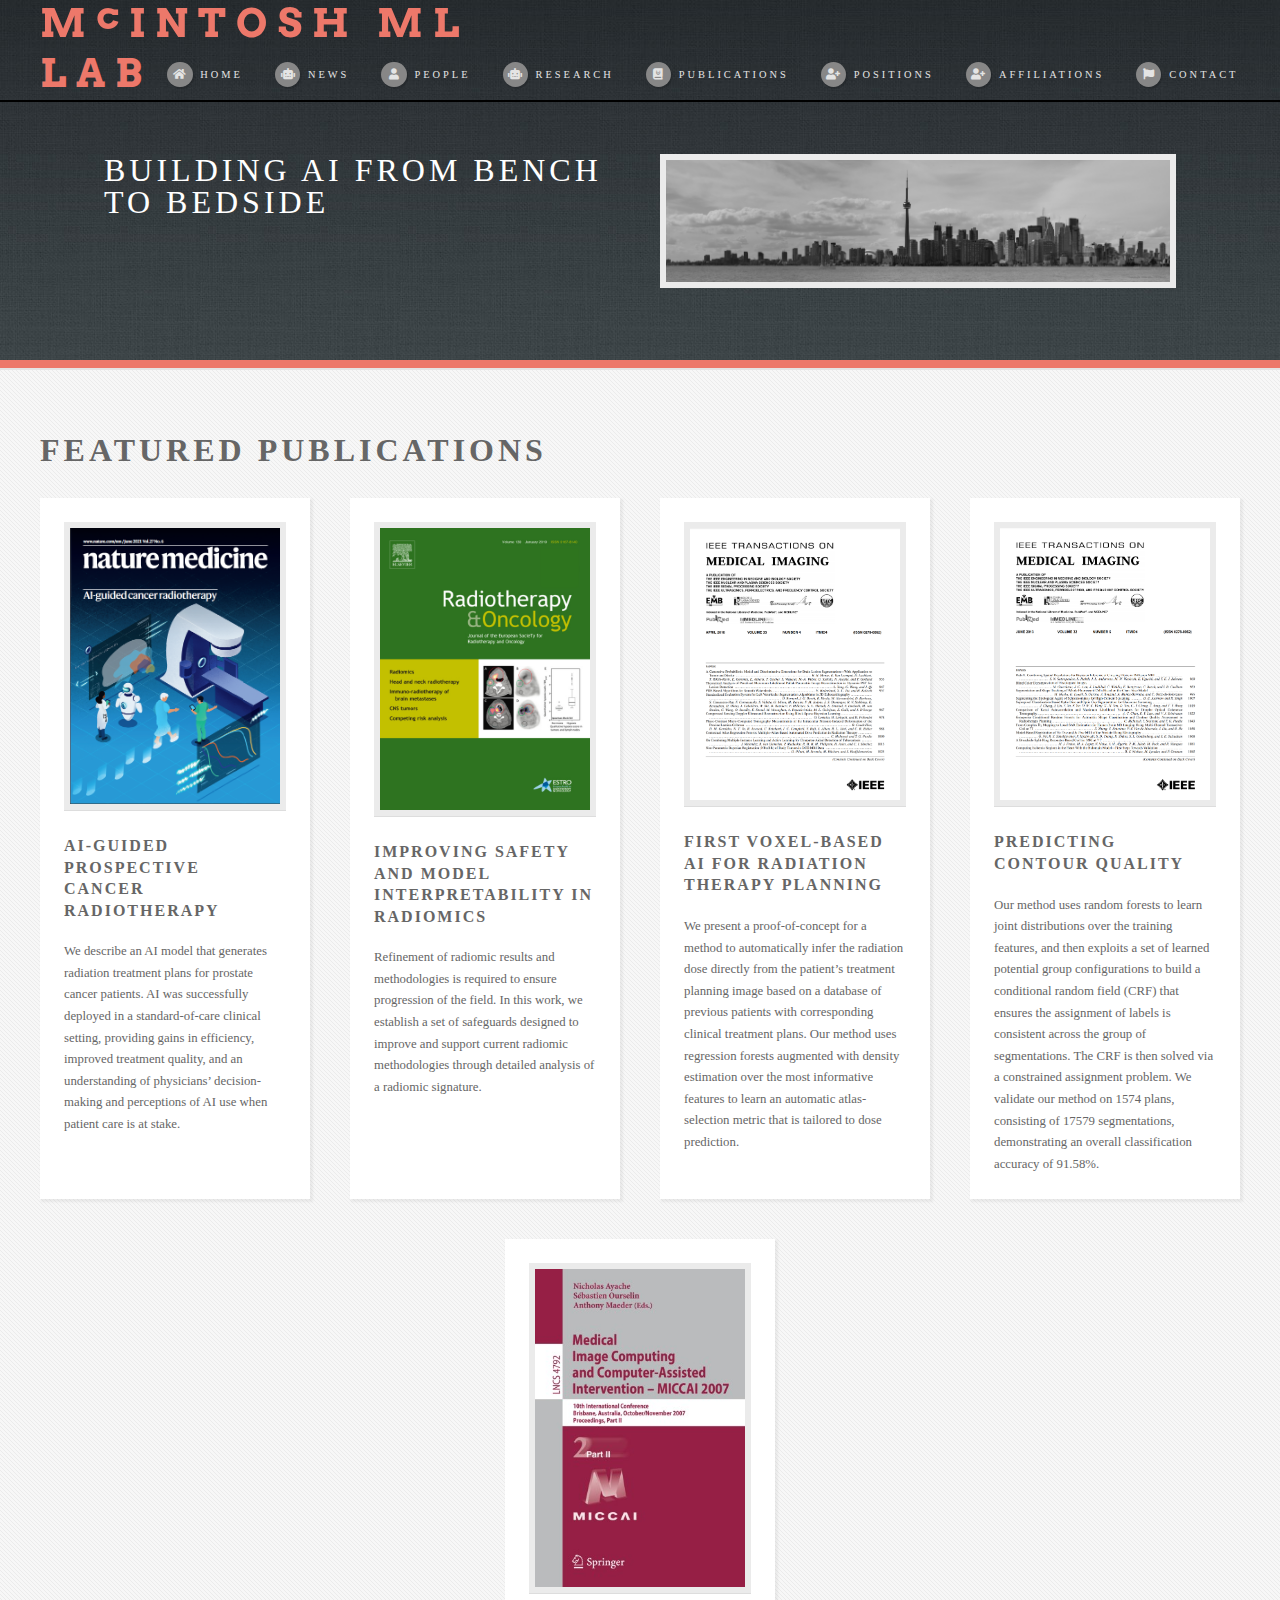
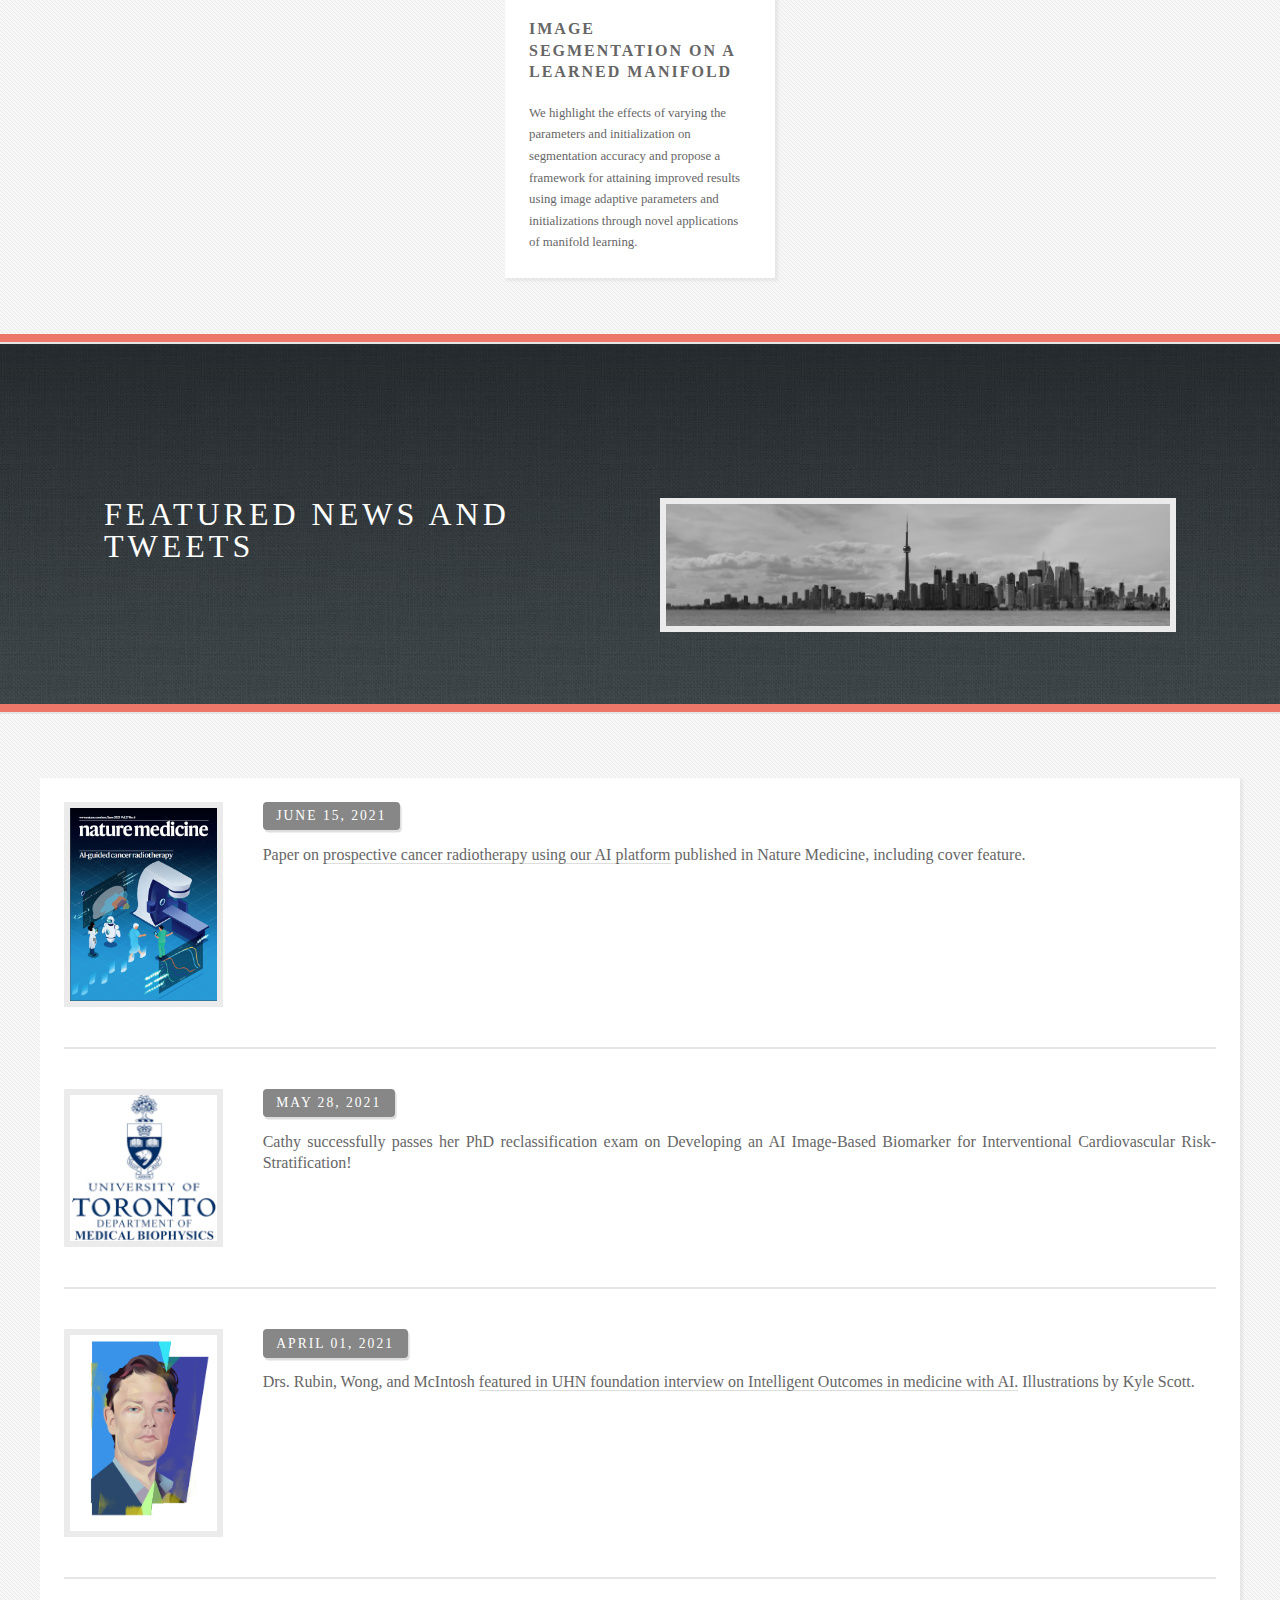
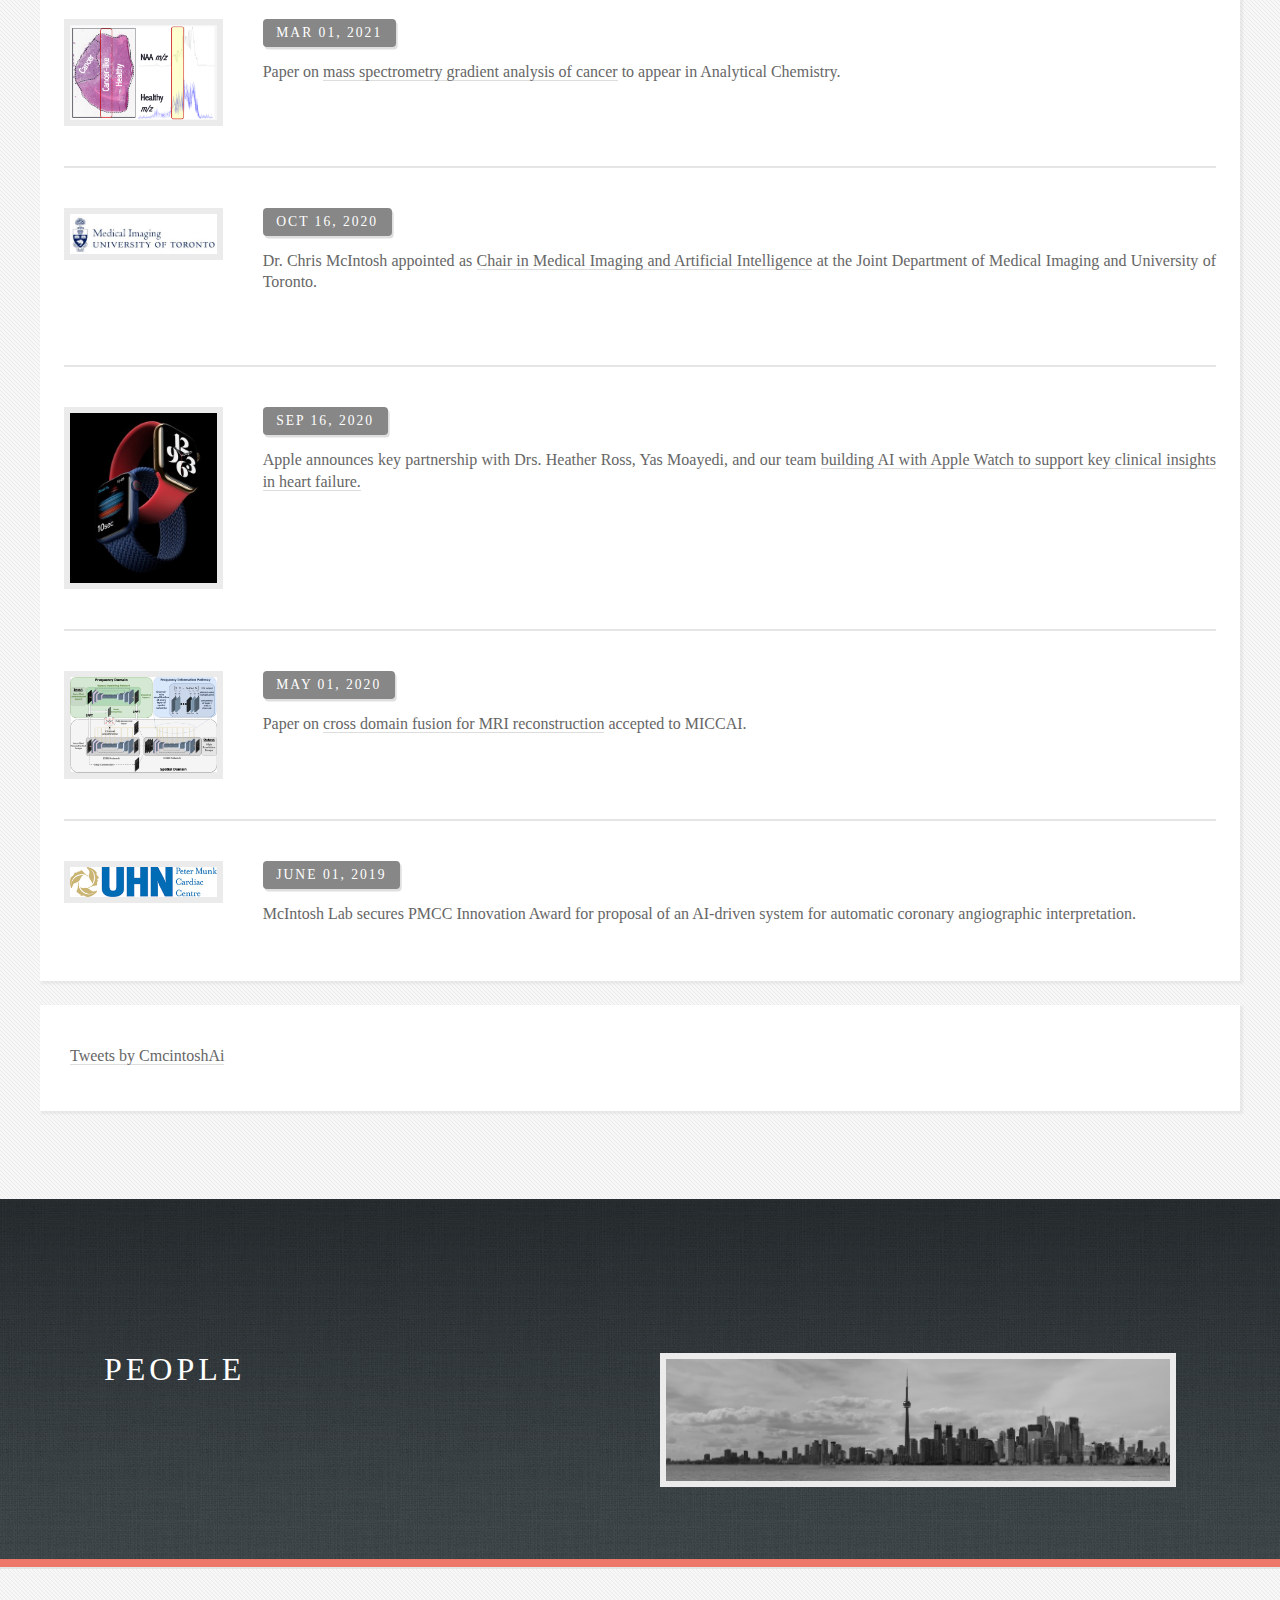
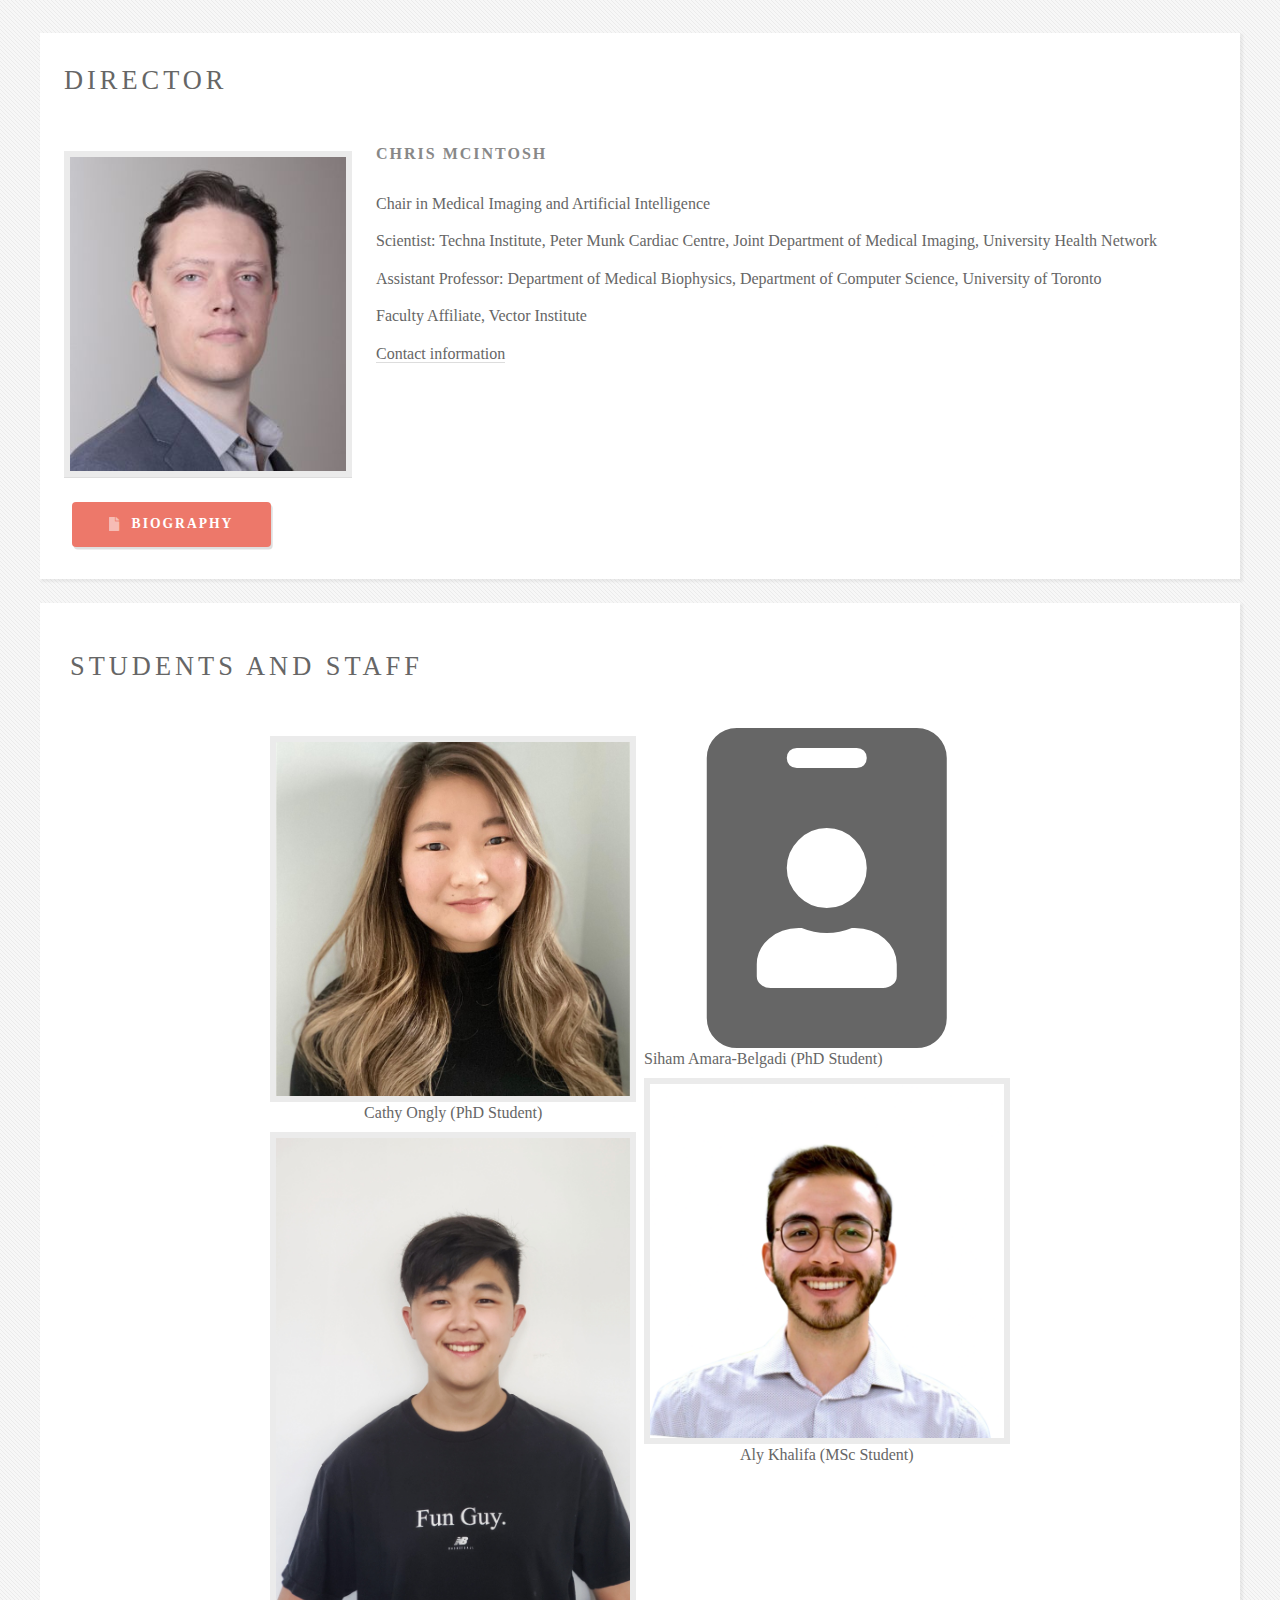
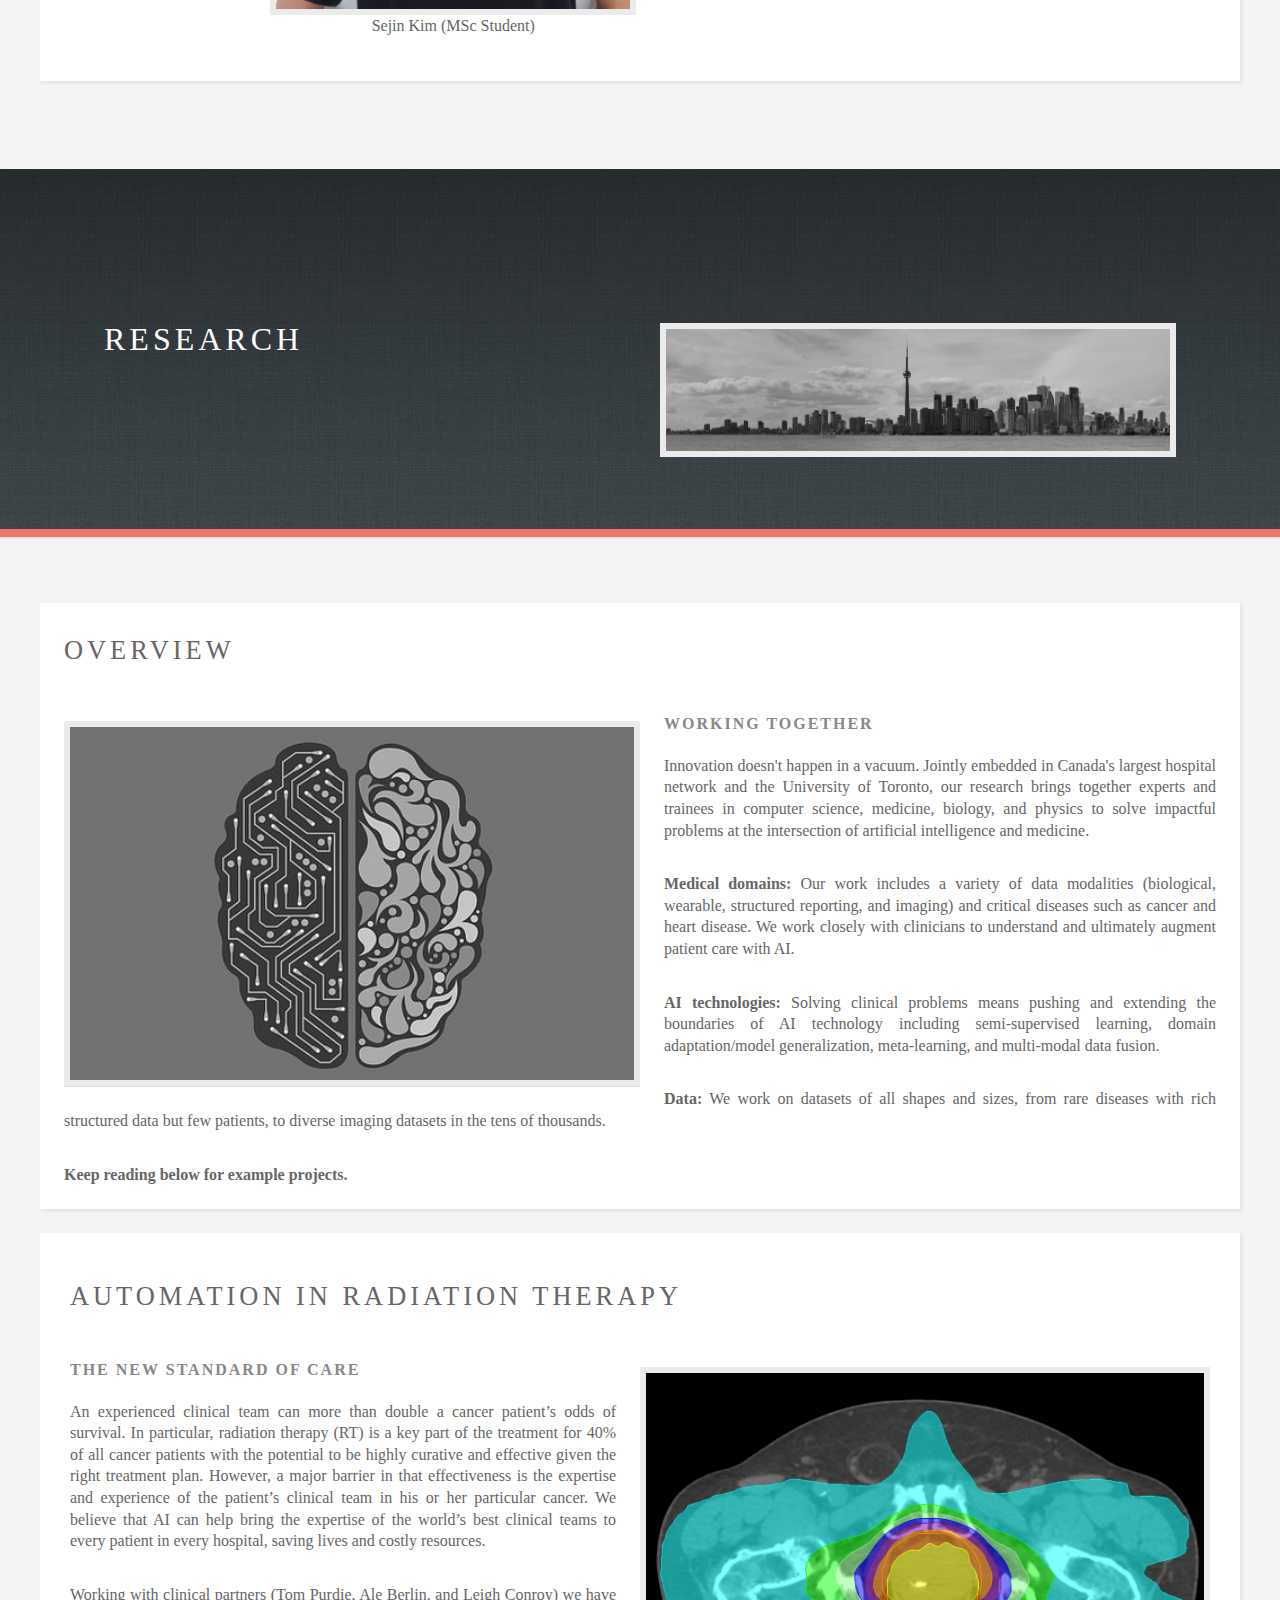
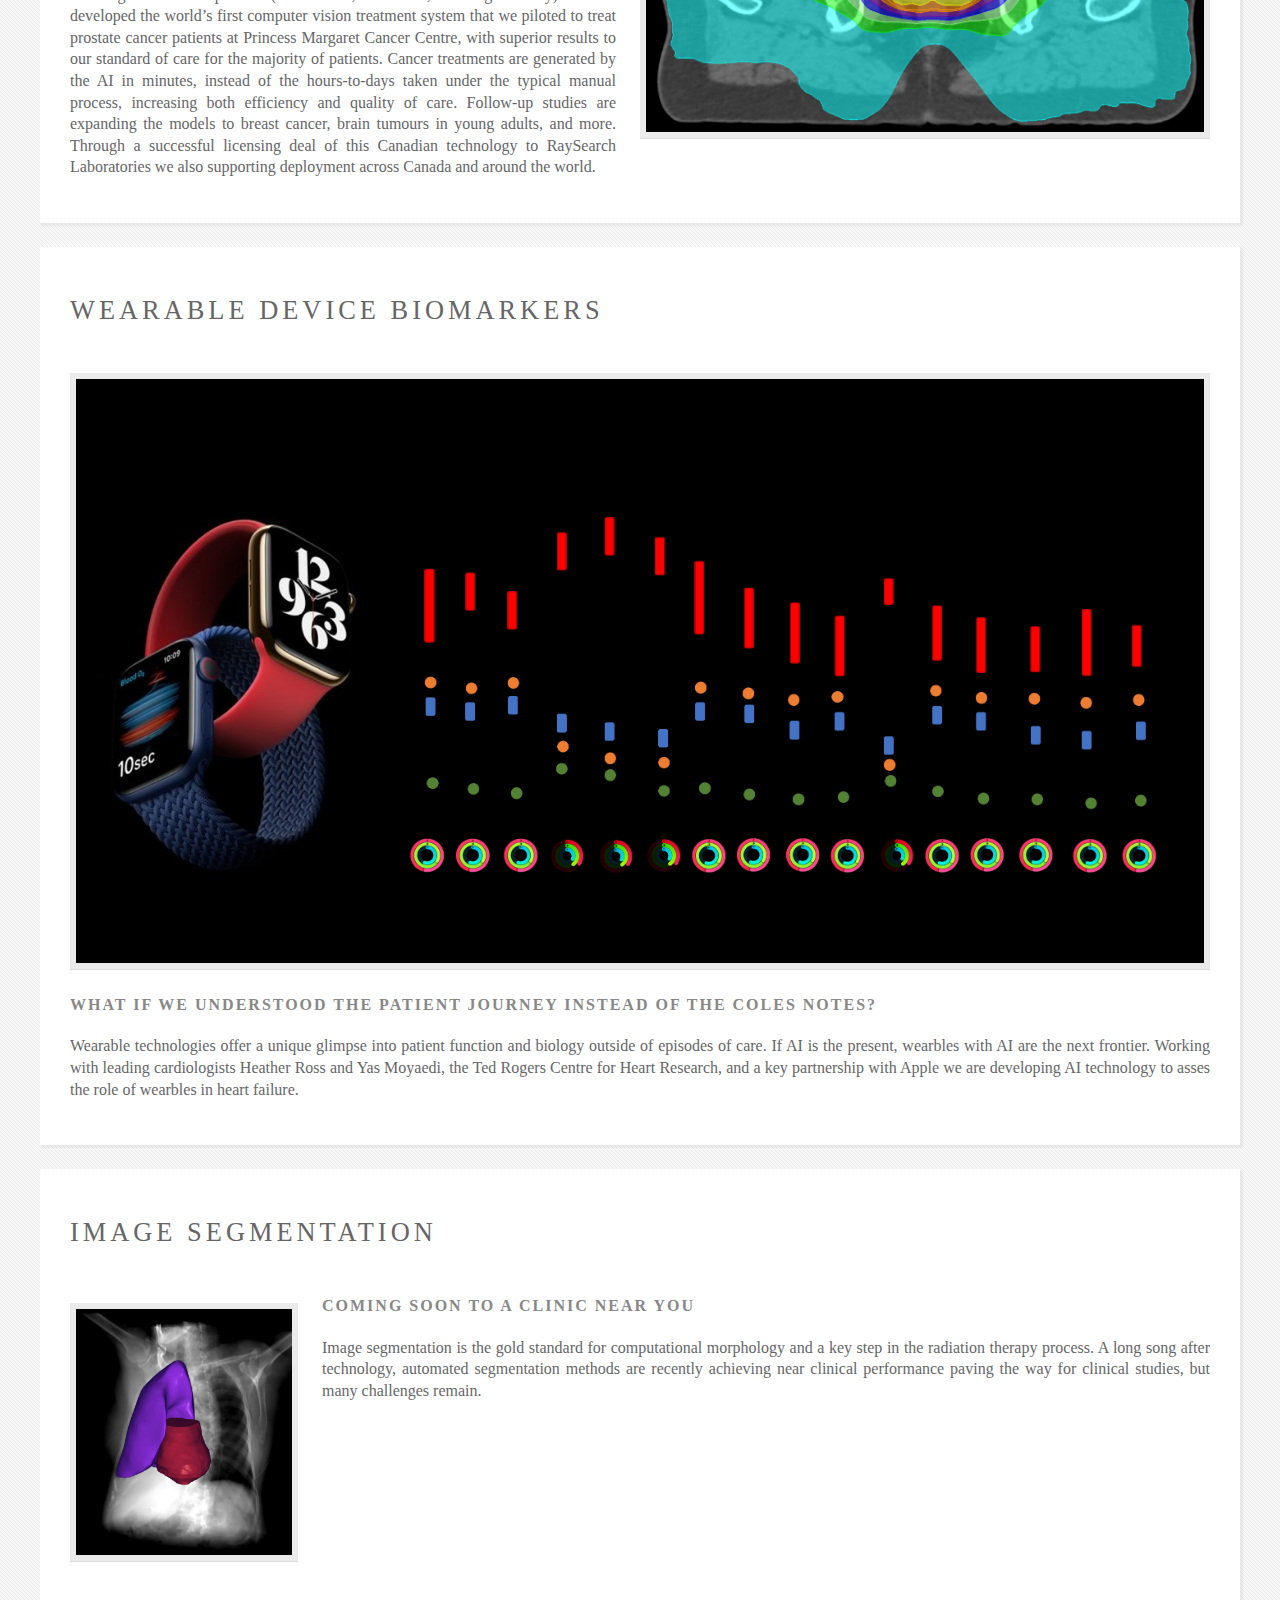
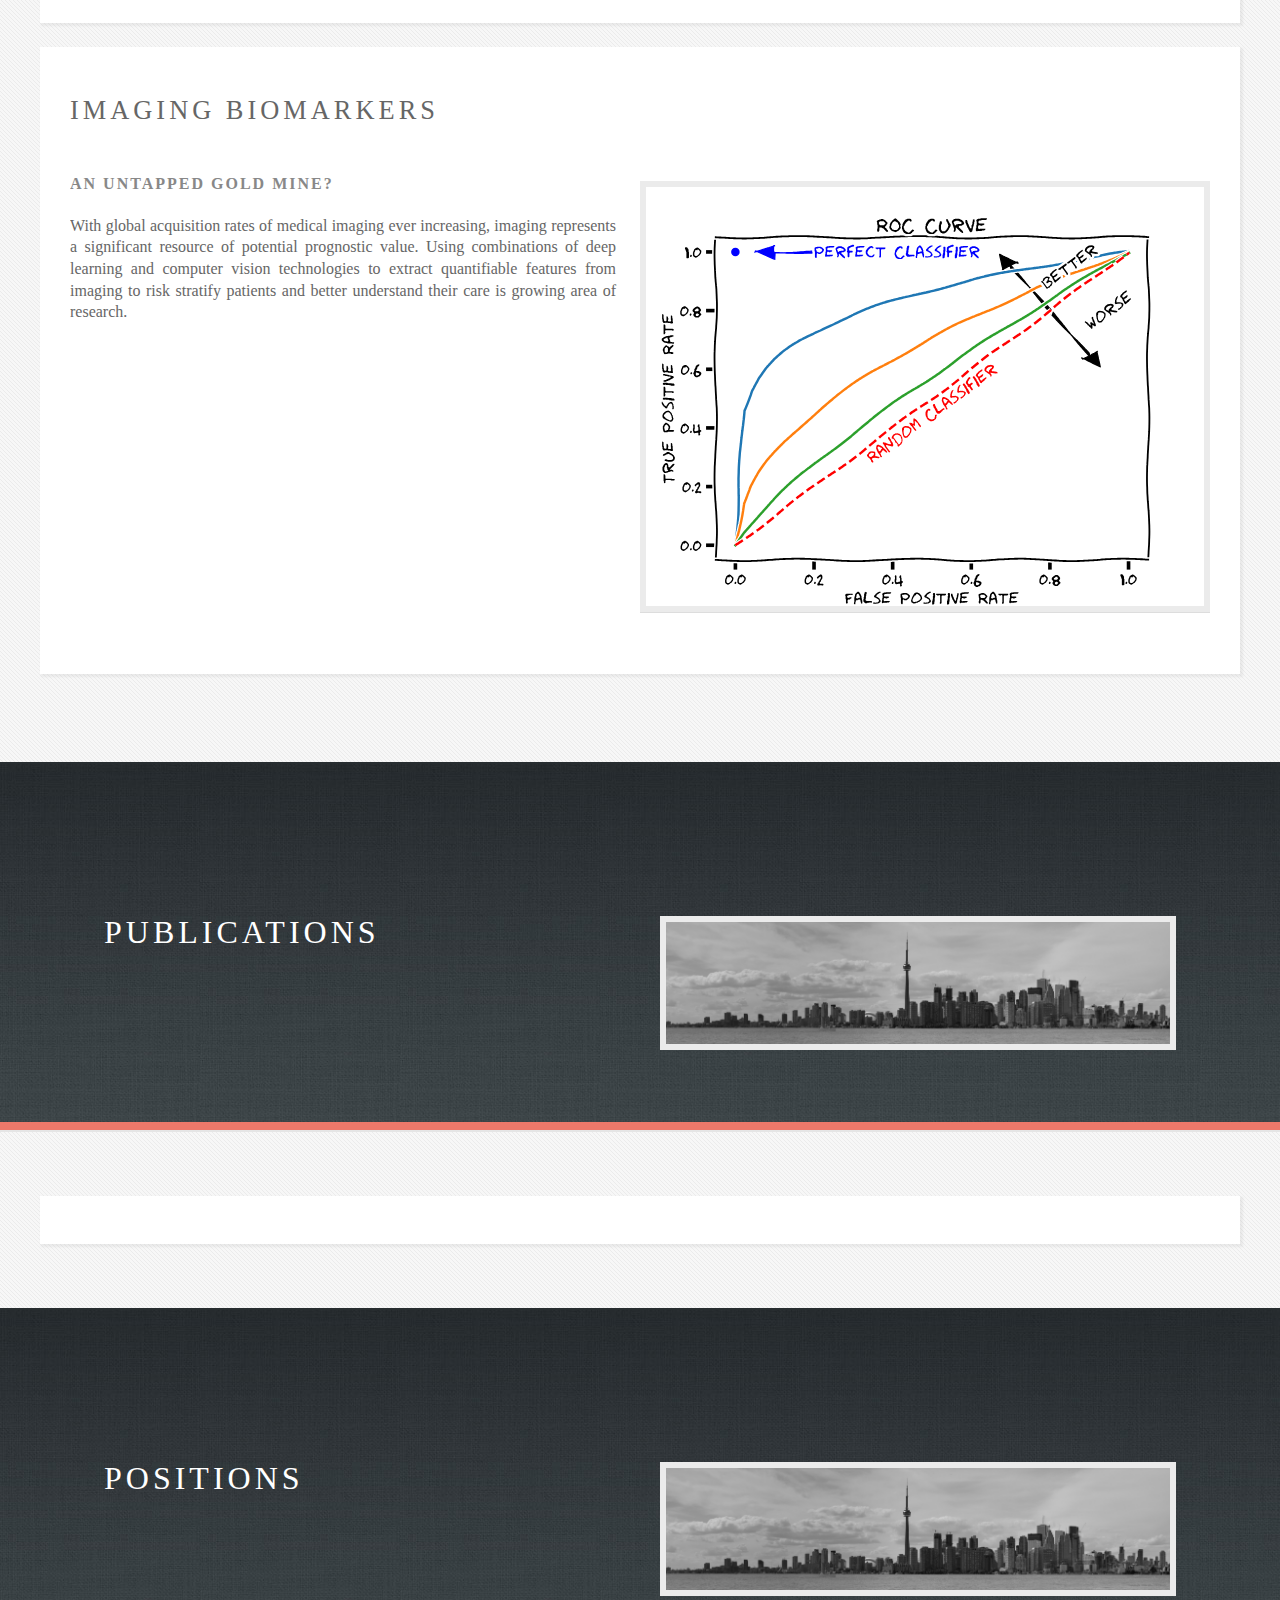
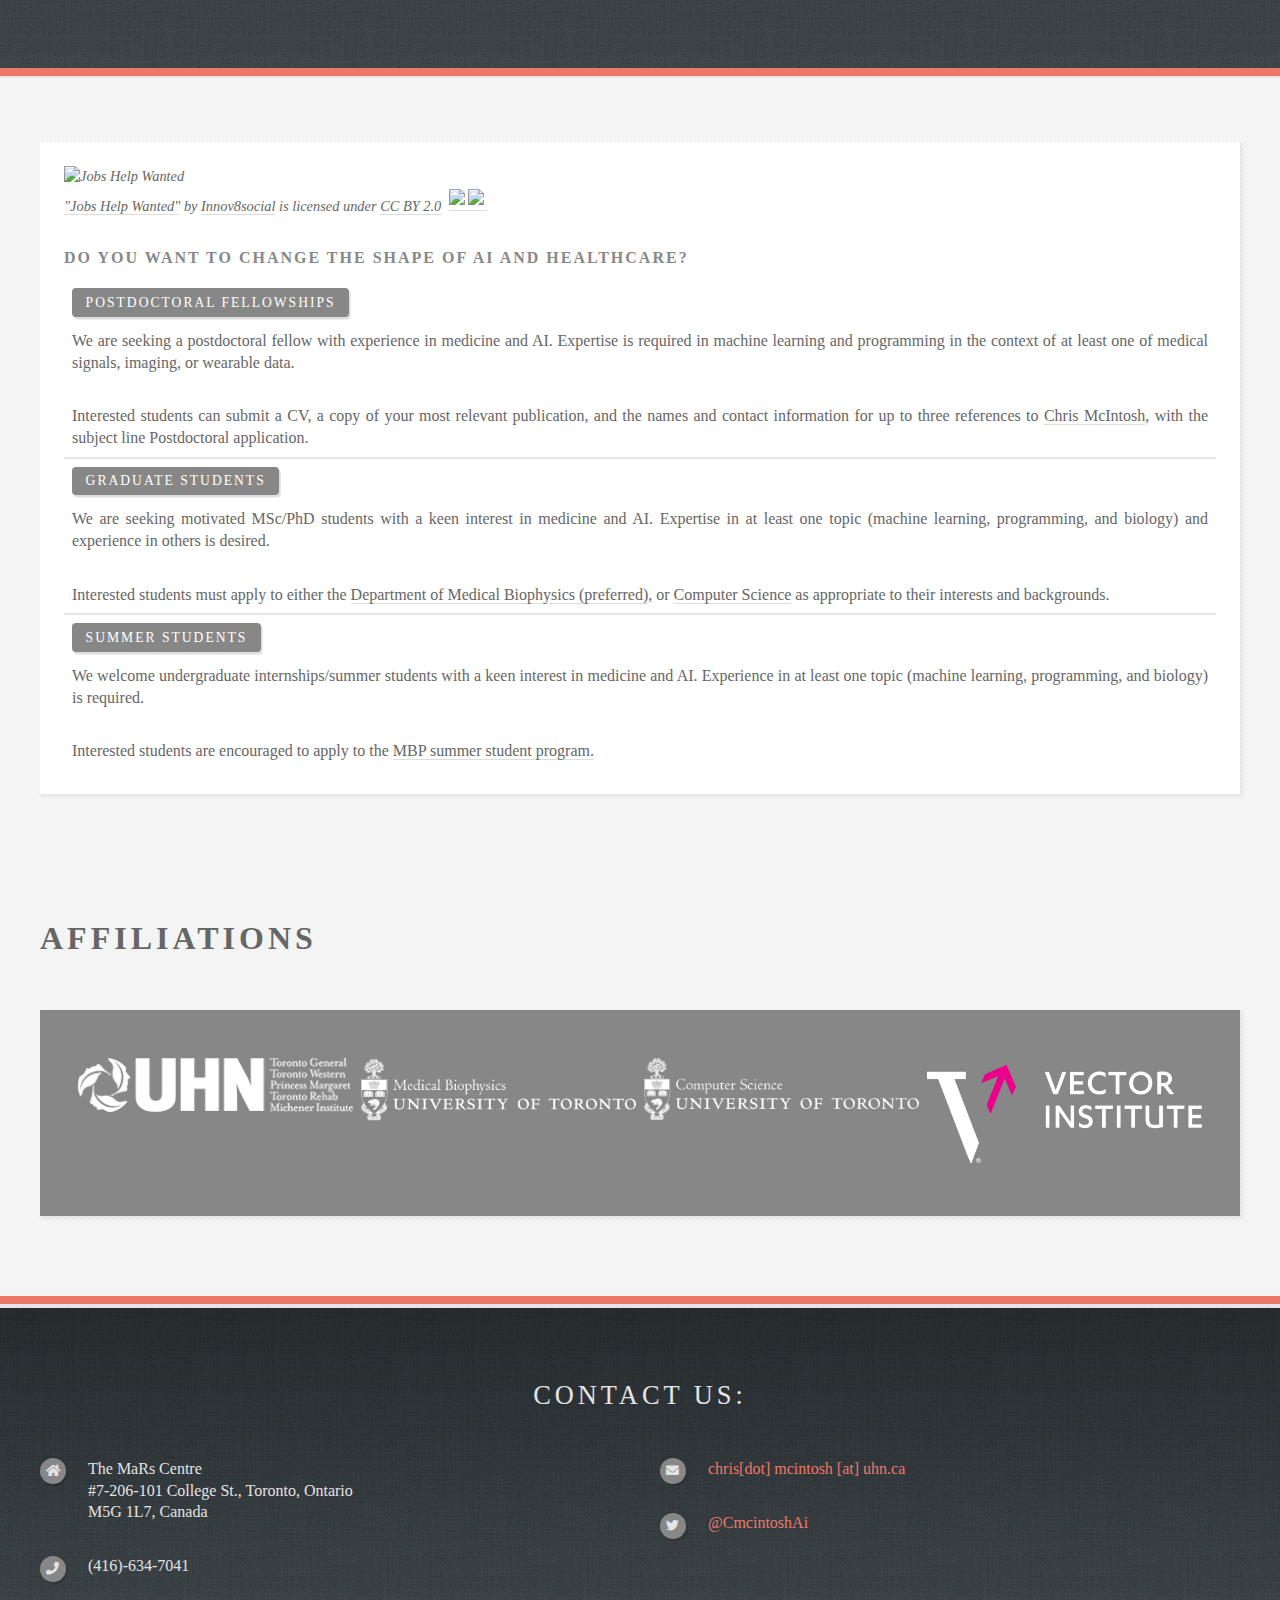
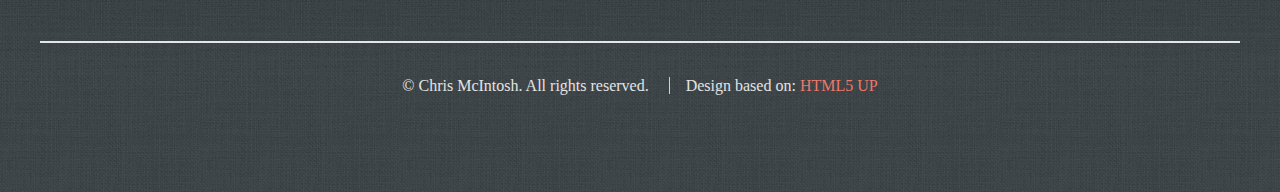
==== commit a34aaf78: "update" ====
--- a/index.html
+++ b/index.html
@@ -65,6 +65,19 @@
 						<div class="col-3 col-6-medium col-12-small">
 							<!-- Feature -->
 							<div id="content">
+								<section> <a href="https://doi.org/10.1038/s41591-021-01359-w" class="image featured"><img src="images/NatMed_AutoP_Cover.png"
+									
+								alt=""></a>
+								<header>
+									<h3><b>AI-guided Prospective Cancer Radiotherapy</b></h3>
+								</header>
+								<p>We describe an AI model that generates radiation treatment plans for prostate cancer patients. AI was successfully deployed in a standard-of-care clinical setting, providing gains in efficiency, improved treatment quality, and an understanding of physicians’ decision-making and perceptions of AI use when patient care is at stake.</p>
+								</section>
+							</div>
+						</div>
+						<div class="col-3 col-6-medium col-12-small">
+							<!-- Feature -->
+							<div id="content">
 								<section> <a href="https://doi.org/10.1016/j.radonc.2018.10.027" class="image featured"><img src="images/RO_Vun_2019.png"
 									
 								alt=""></a>
@@ -145,6 +158,20 @@
 							
 							
 							<ul class="divided">
+								<li>
+									<!-- Excerpt -->
+									<article class="box excerpt">
+										<div class="row">
+											<div class="col-2 col-6-medium col-12-small">
+												<div class="image news"><img src="images/NatMed_AutoP_Cover.png" alt=""></div>
+											</div>
+											<div class="col-10">
+												
+												<span class="date">June 15, 2021</span> <p>Paper on <a href="https://doi.org/10.1038/s41591-021-01359-w">prospective cancer radiotherapy using our AI platform</a> published in Nature Medicine, including cover feature.</p>
+											</div>
+										</div>
+									</article>
+								</li>
 								<li>
 									<!-- Excerpt -->
 									<article class="box excerpt">
@@ -315,7 +342,7 @@
 									<div class="imageRow"> 
 										<div class="imageColumn">
 											<img src="images/people/Cathy.jpeg" style="width:100%"><p>Cathy Ongly (PhD Student)</p>
-											<p><i class="fas fa-id-badge" style="font-size:20em"></i></p><p>Sejin Kim (MSc Student)</p>
+										<img src="images/people/Sejin.jpg" style="width:100%"><p>Sejin Kim (MSc Student)</p>
 										</div>
 										<div class="imageColumn">
 											<p><i class="fas fa-id-badge" style="font-size:20em"></i></p>Siham Amara-Belgadi (PhD Student)</p>
@@ -640,7 +667,7 @@
 
 var customizeTweetMedia = function () {
     // CSS Overrides
-    $('.twitter-feed').find('.twitter-timeline').contents().find('.timeline-Tweet-media').css('display', 'none');
+    //$('.twitter-feed').find('.twitter-timeline').contents().find('.timeline-Tweet-media').css('display', 'none');
    
     $('.twitter-feed').find('.twitter-timeline').contents().find('span.TweetAuthor-avatar.Identity-avatar').remove();
     $('.twitter-feed').find('.twitter-timeline').contents().find('span.TweetAuthor-screenName').css('font-size', '16px');
--- a/assets/css/main.css
+++ b/assets/css/main.css
@@ -2012,7 +2012,7 @@
 			position: relative;
 			left: 0;
 			bottom: -0.2em;
-			line-height: 1.0em;
+			line-height: 0.75em;
 			padding: 0 0 0 0;
 			z-index: 9000;
 			margin-bottom: 0.5em;
@@ -2044,7 +2044,7 @@
 		position: relative;
 		width: 100%;
 		cursor: default;
-		text-align: right;
+		text-align: left;
 		margin-bottom: -2em;
 	}
 		
@@ -2209,7 +2209,8 @@
 			font-size: 2em;
 			letter-spacing: 4px;
 			text-align: left;
-			padding: 0 0 1em 0 ;
+			padding: 0 0 1em 0;
+			line-height: 1em;
 		}
 
 /* Banner */
@@ -2773,7 +2774,7 @@
 			#header h1 {
 				font-size: 2em;
 				letter-spacing: 8px;
-				line-height: 1.325em;
+				line-height: 0.75em;
 			}
 
 			#header p {
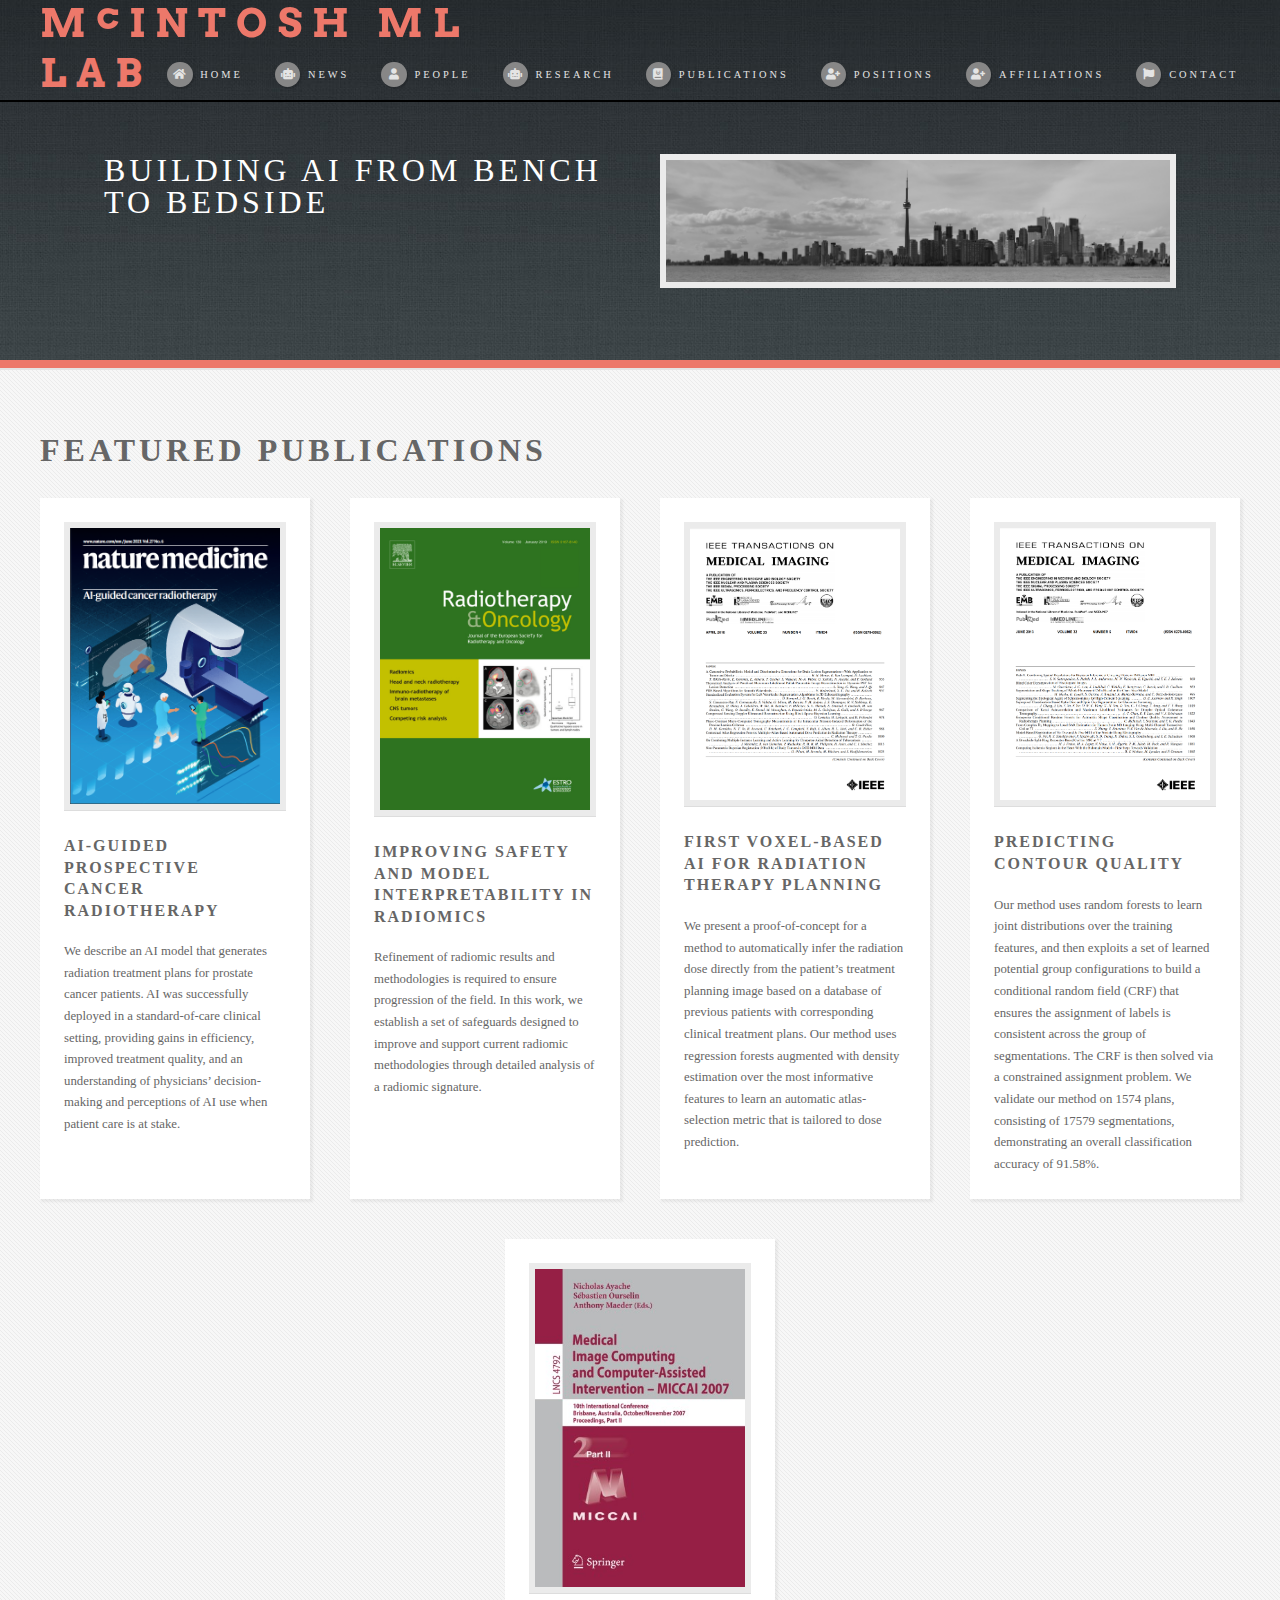
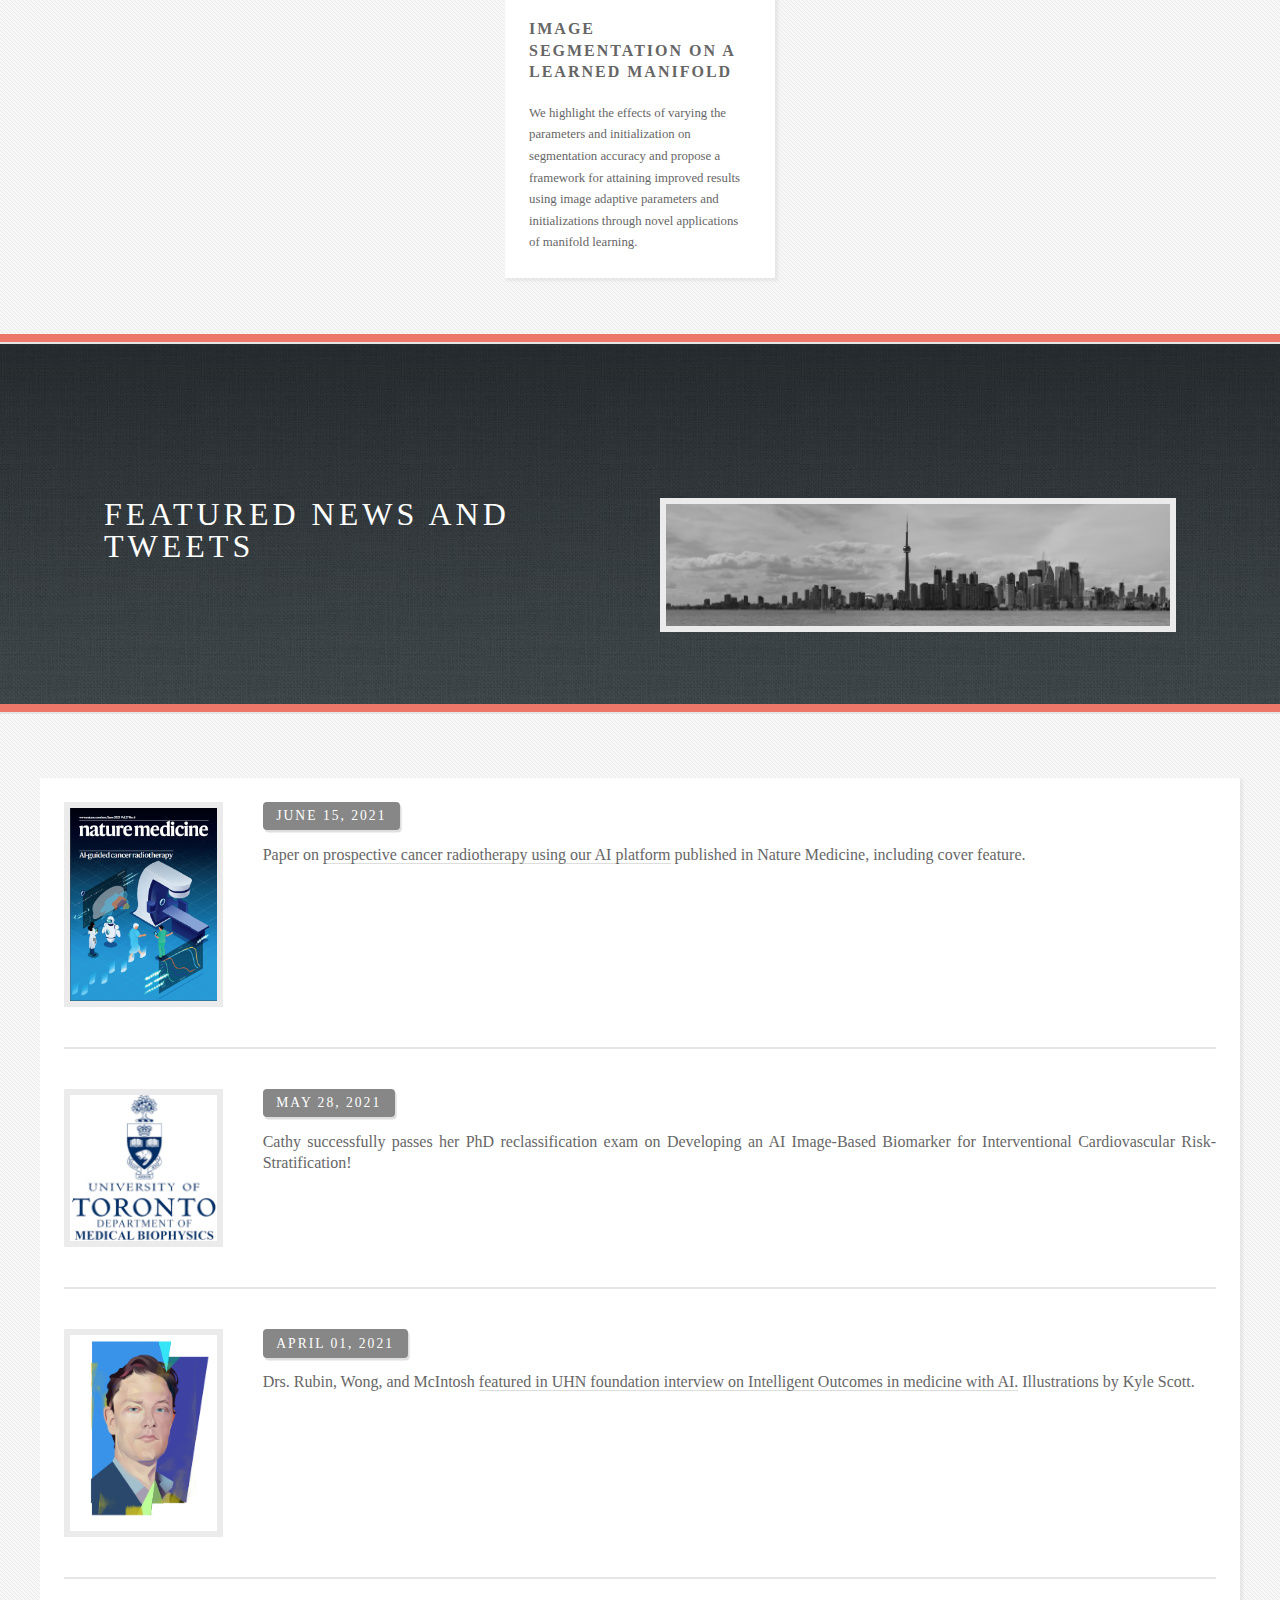
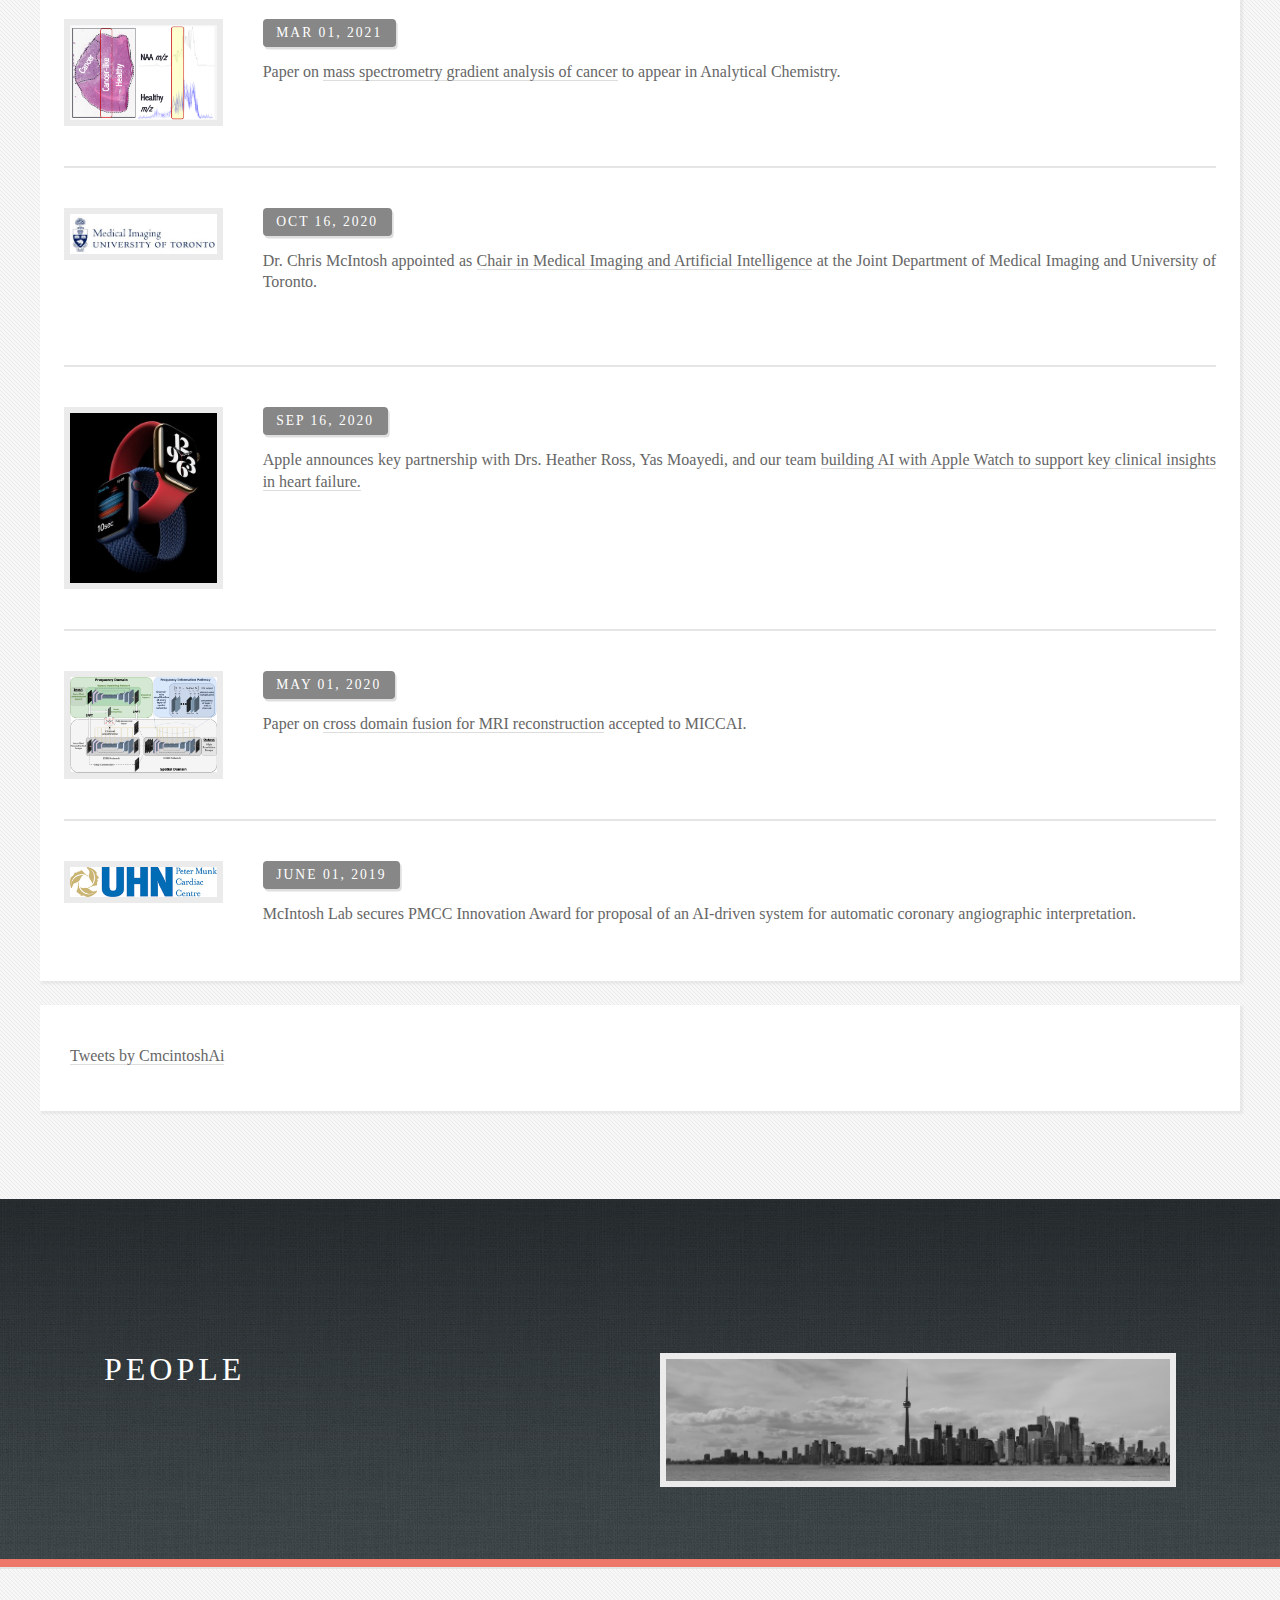
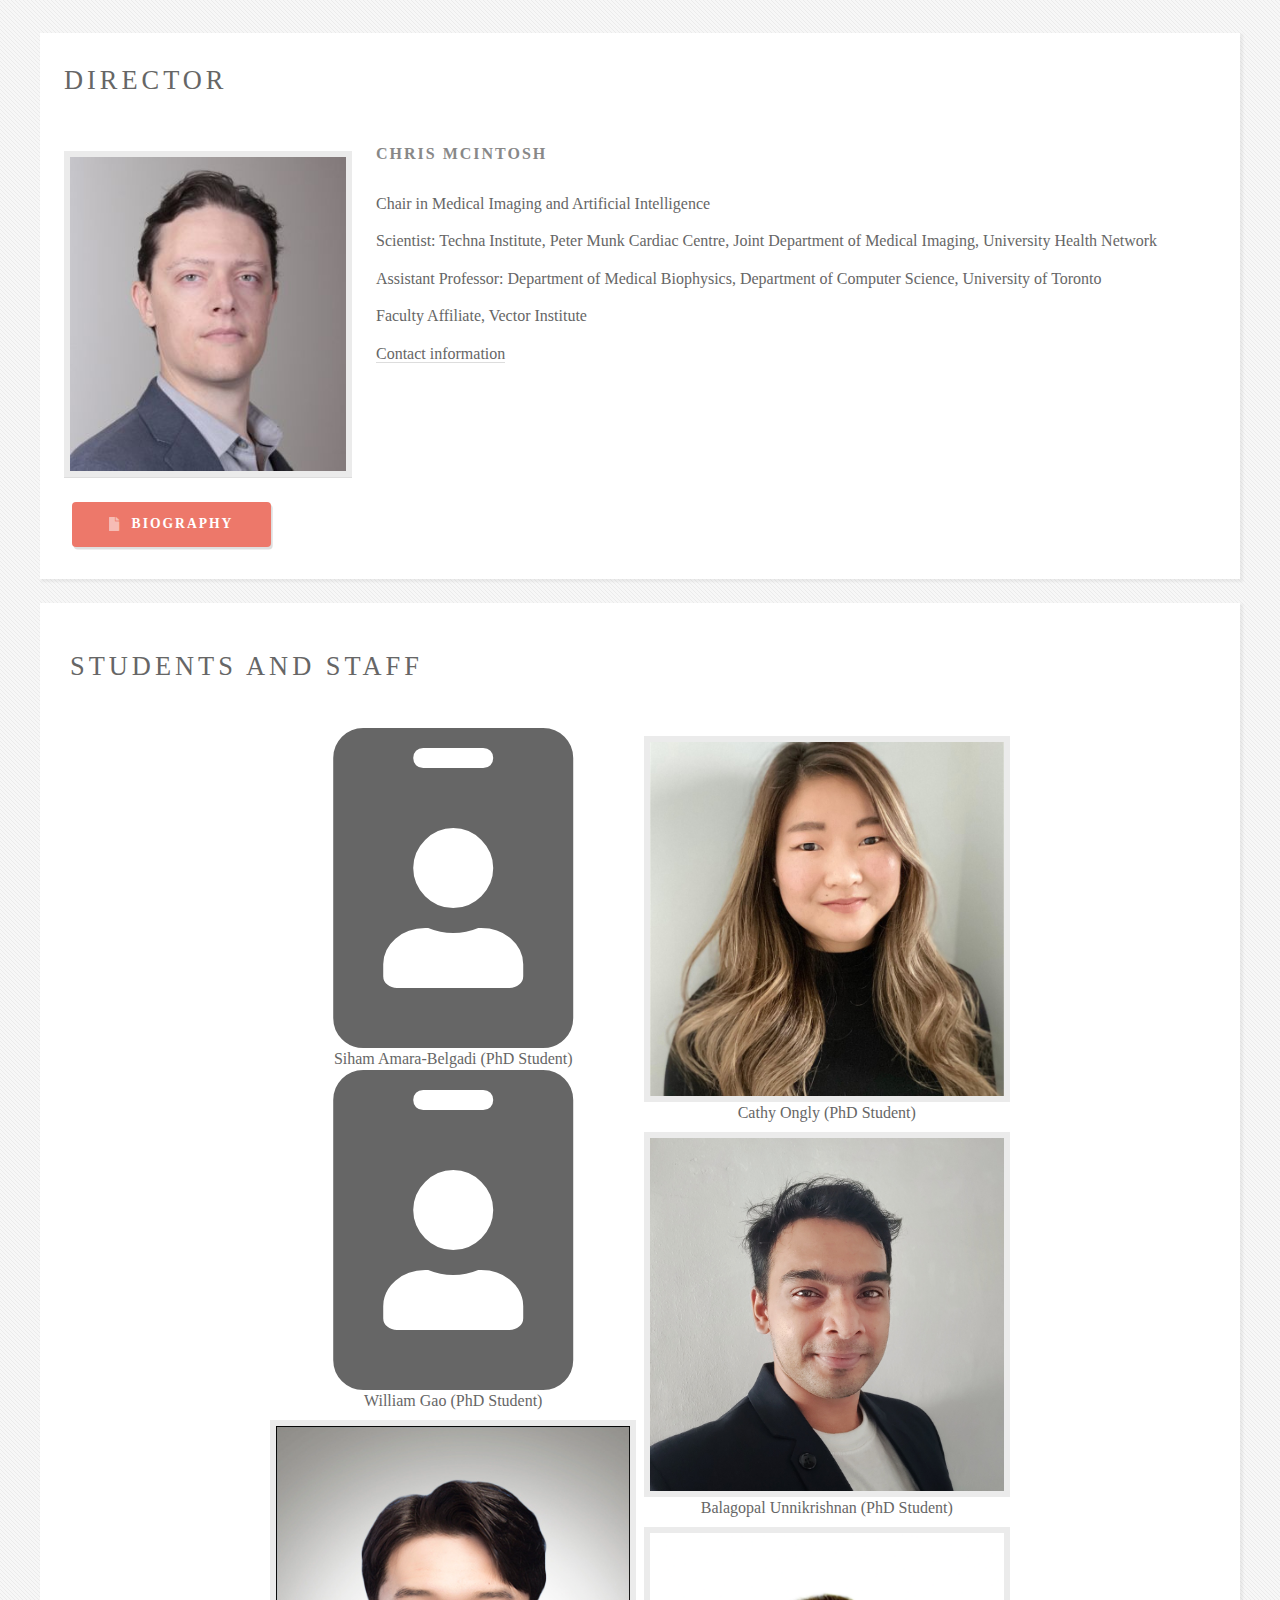
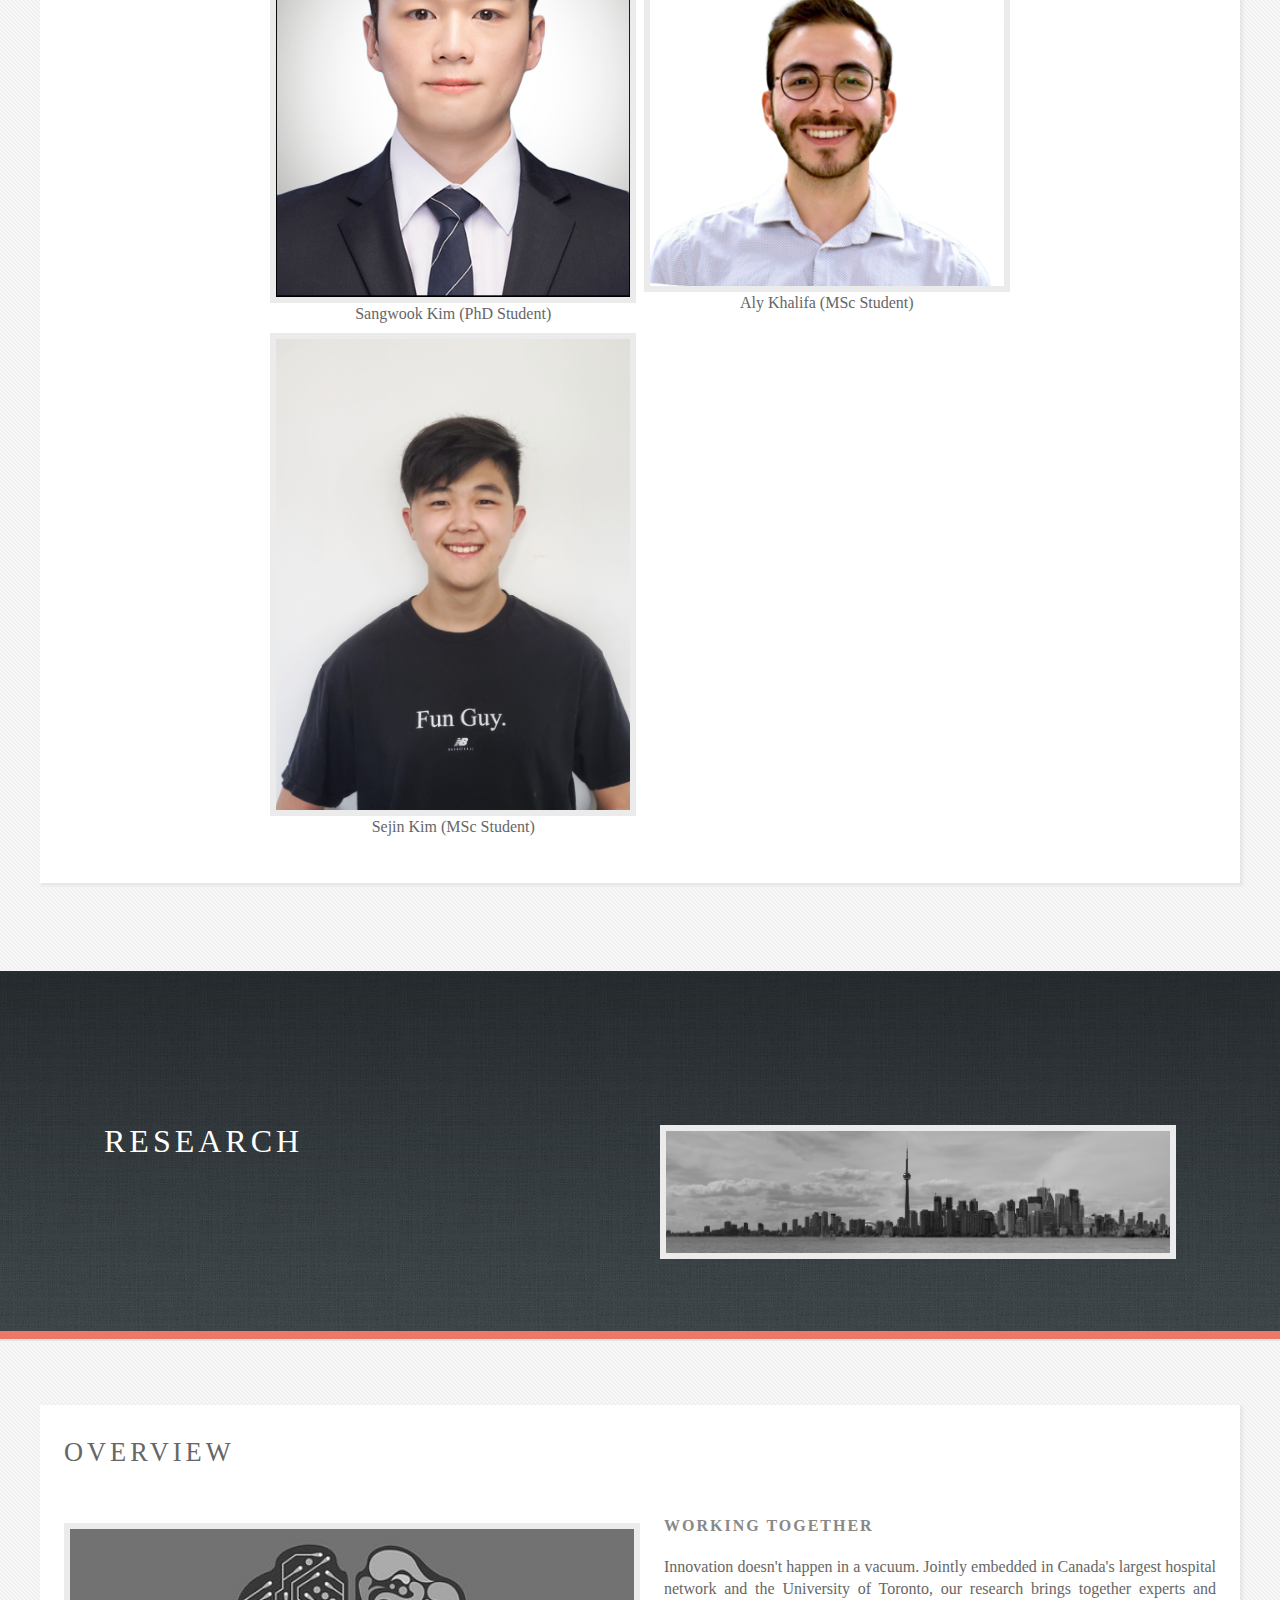
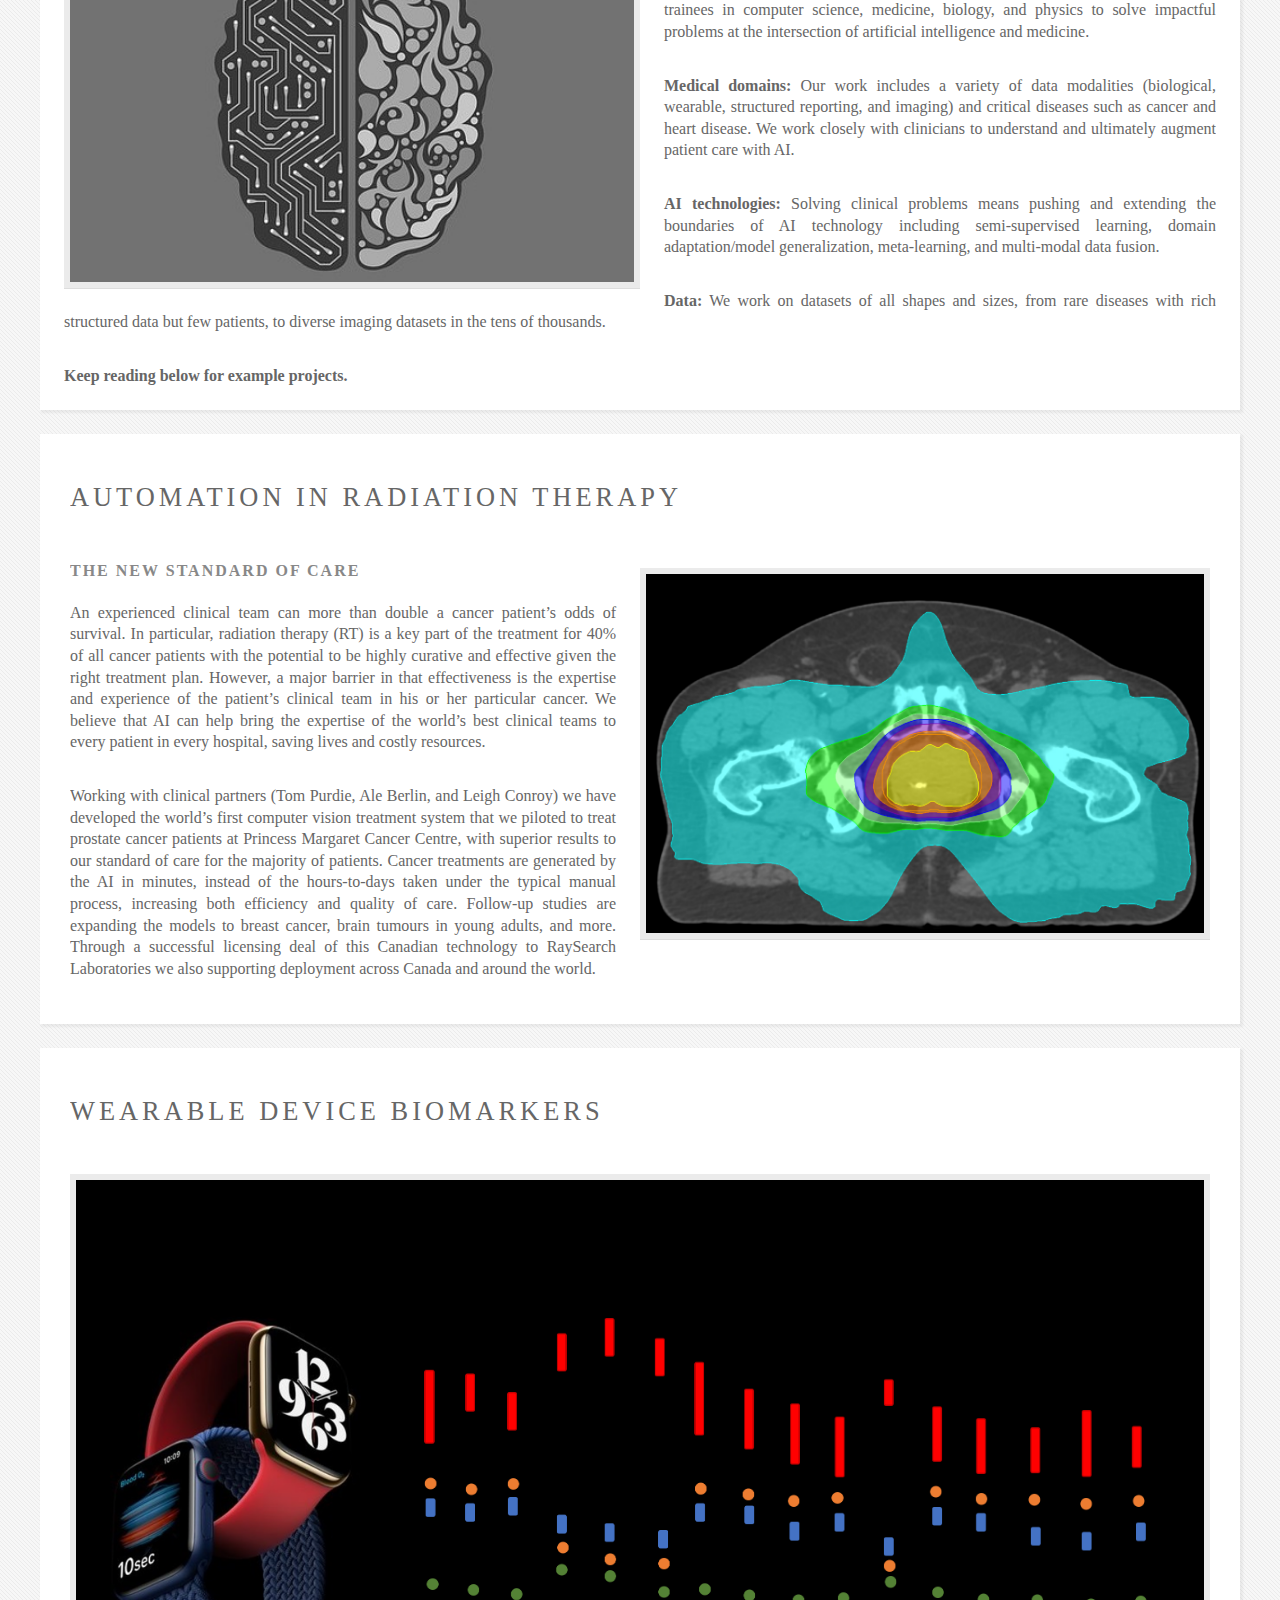
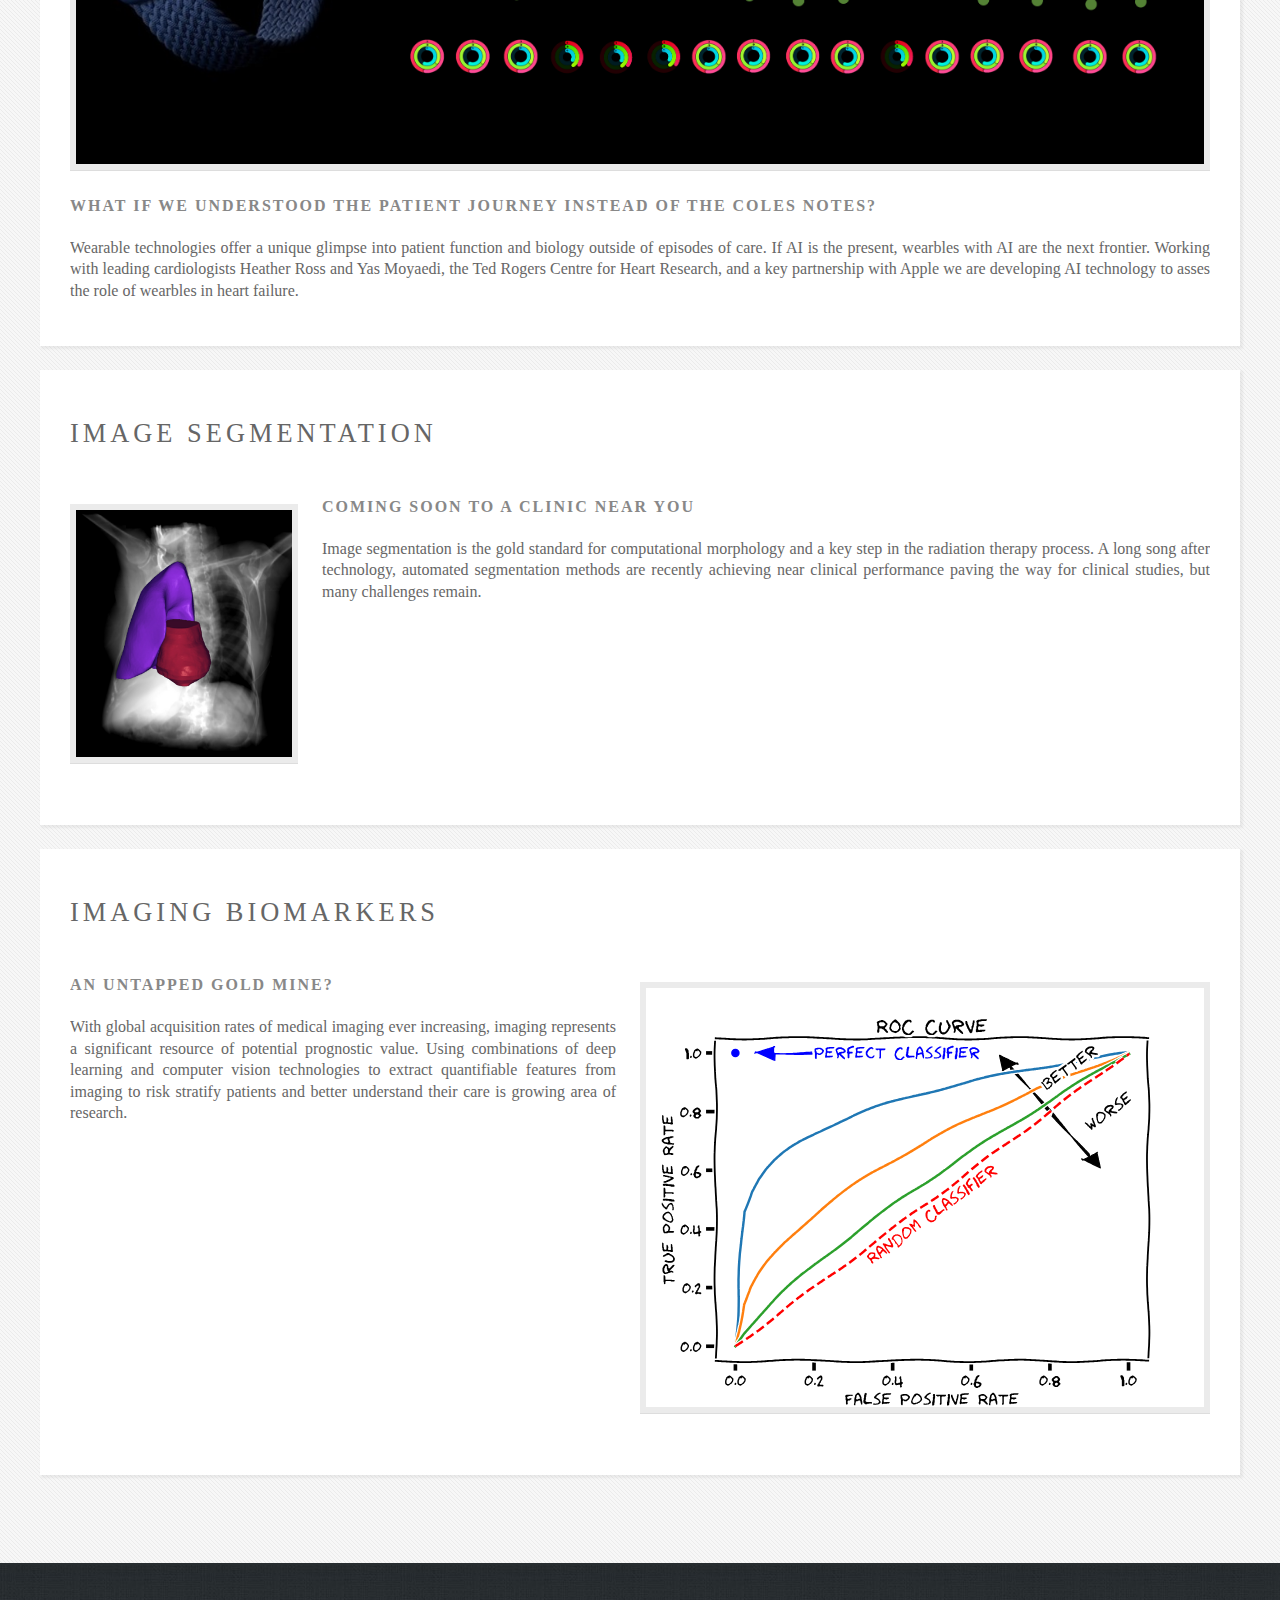
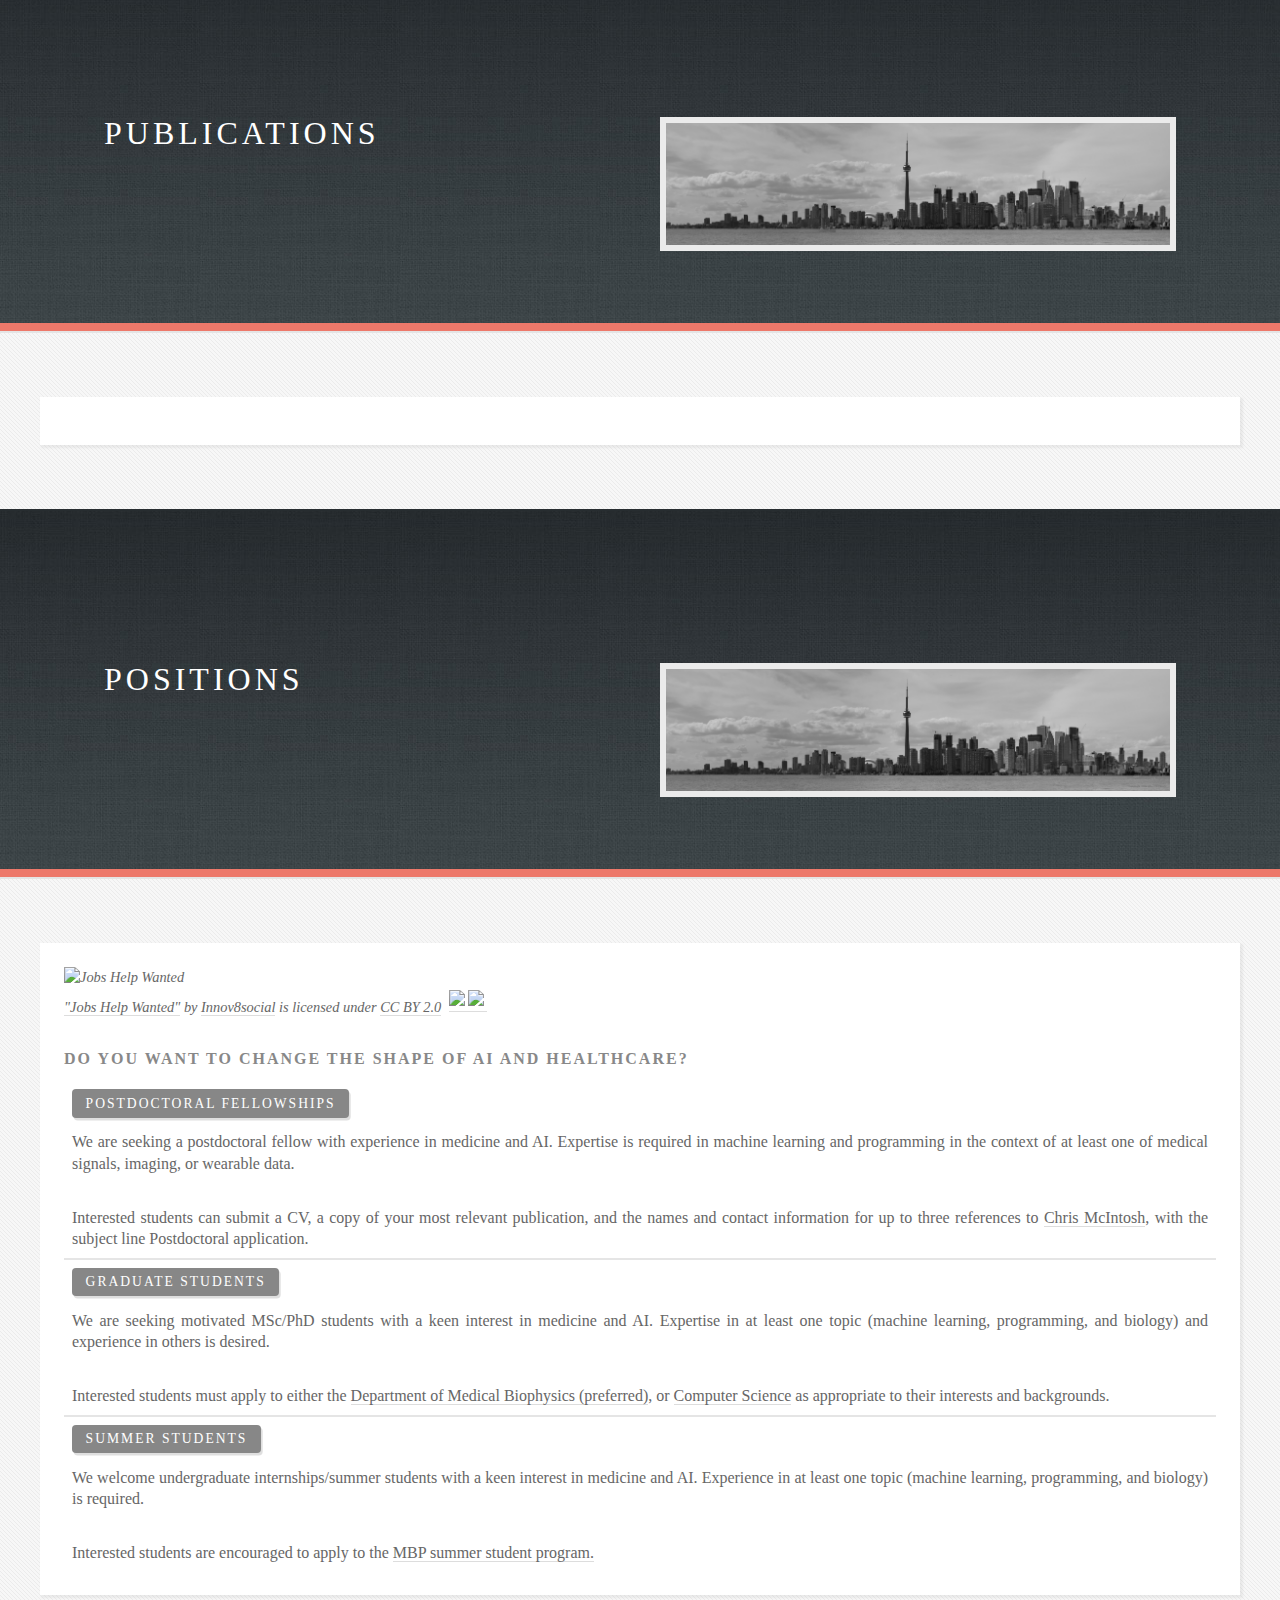
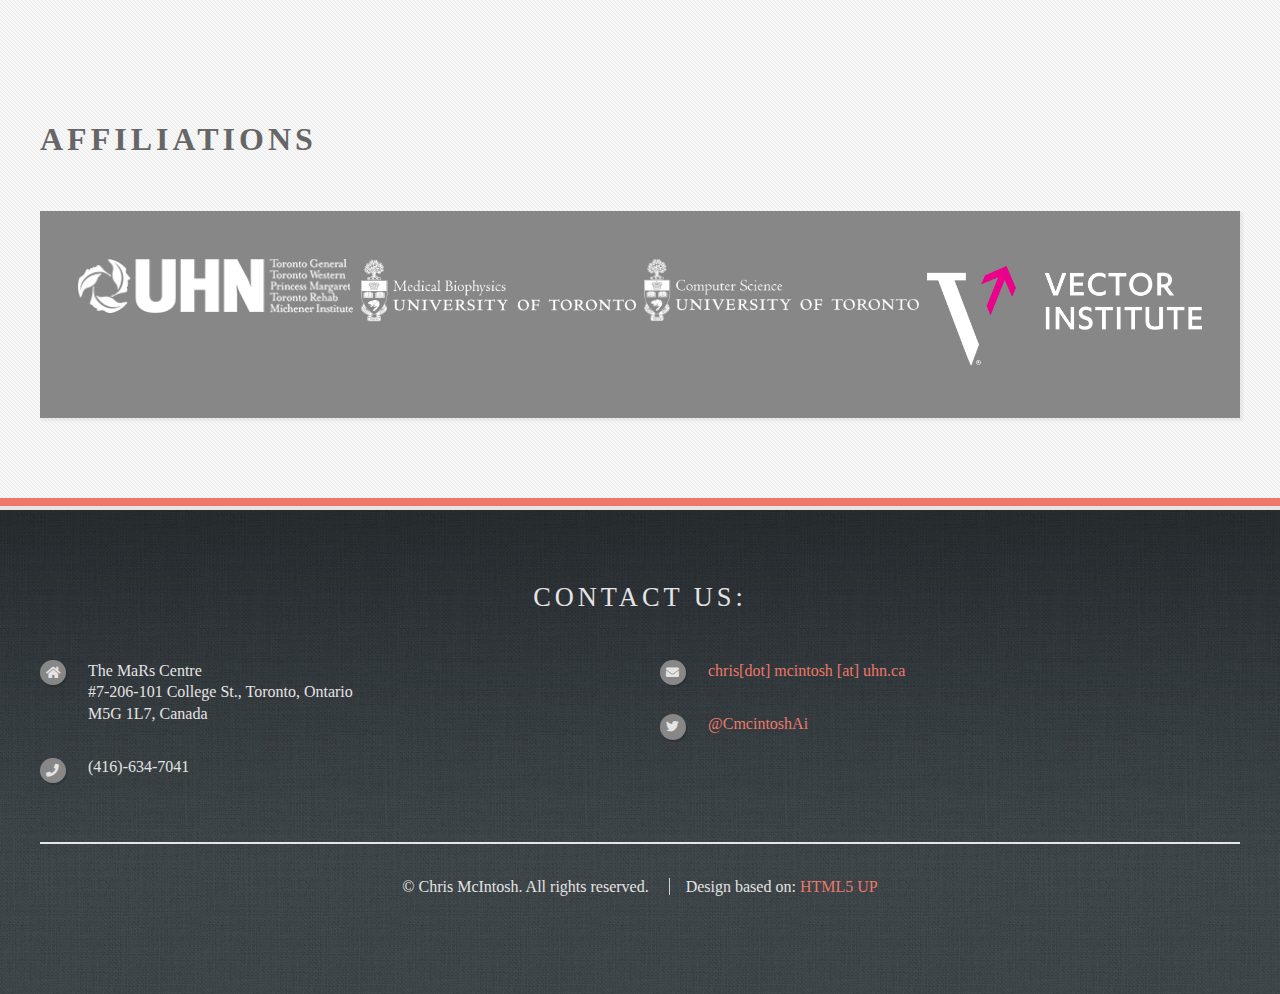
==== commit cb57895b: "Update" ====
--- a/index.html
+++ b/index.html
@@ -339,14 +339,21 @@
 									<header>
 										<h2>Students and Staff</h2>
 									</header>
-									<div class="imageRow"> 
+									<div class="imageRow">
+										<div class="imageColumn">
+											<p><i class="fas fa-id-badge" style="font-size:20em"></i></p><p>Siham Amara-Belgadi (PhD Student)</p>
+											<p><i class="fas fa-id-badge" style="font-size:20em"></i></p><p>William Gao (PhD Student)</p>
+											<img src="images/people/sangwook_kim.jpg" style="width:100%"><p>Sangwook Kim (PhD Student)</p>
+											
+											<img src="images/people/Sejin.jpg" style="width:100%"><p>Sejin Kim (MSc Student)</p>
+										</div>
 										<div class="imageColumn">
 											<img src="images/people/Cathy.jpeg" style="width:100%"><p>Cathy Ongly (PhD Student)</p>
-										<img src="images/people/Sejin.jpg" style="width:100%"><p>Sejin Kim (MSc Student)</p>
-										</div>
-										<div class="imageColumn">
-											<p><i class="fas fa-id-badge" style="font-size:20em"></i></p>Siham Amara-Belgadi (PhD Student)</p>
+											<img src="images/people/Balagopal.jpg" style="width:100%"><p>Balagopal Unnikrishnan (PhD Student)</p>
+											
+											
 											<img src="images/people/Aly.png" style="width:100%"><p>Aly Khalifa (MSc Student)</p>
+											
 										</div>										
 									</div>
 								</article>
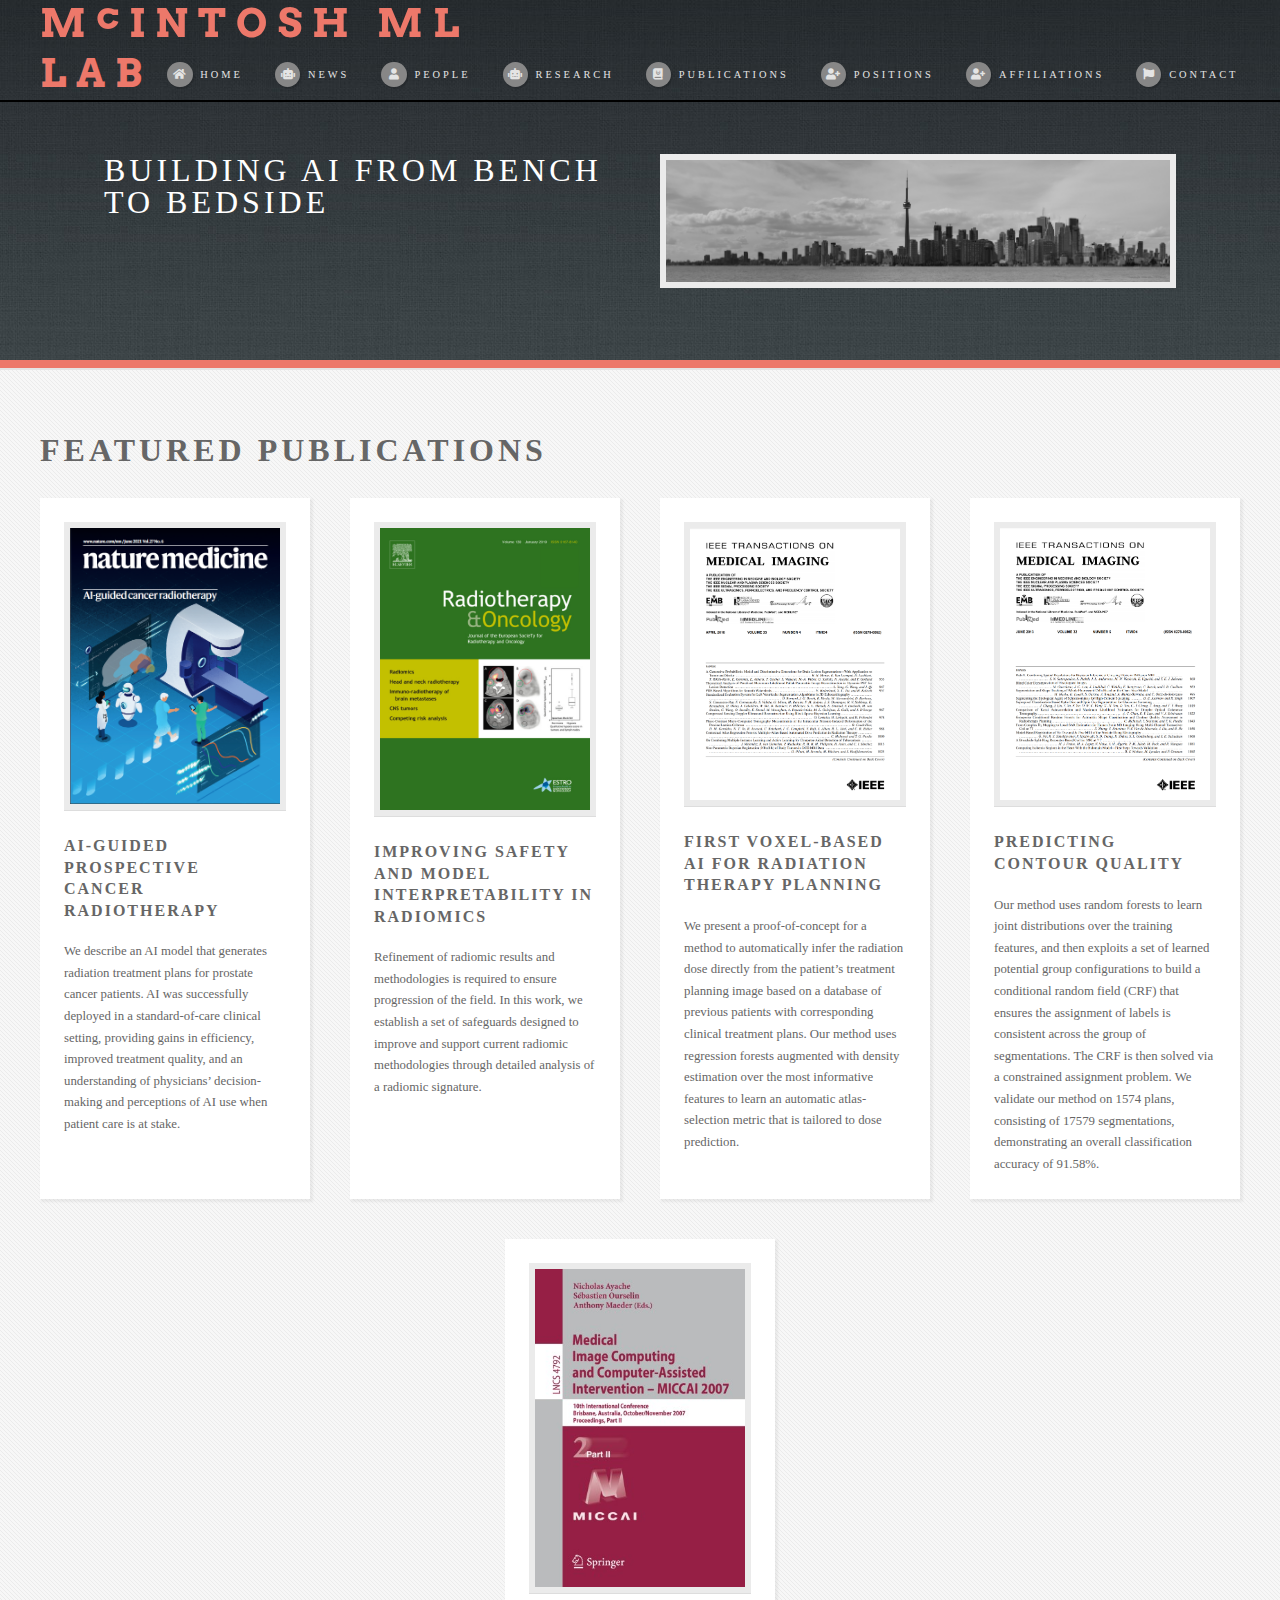
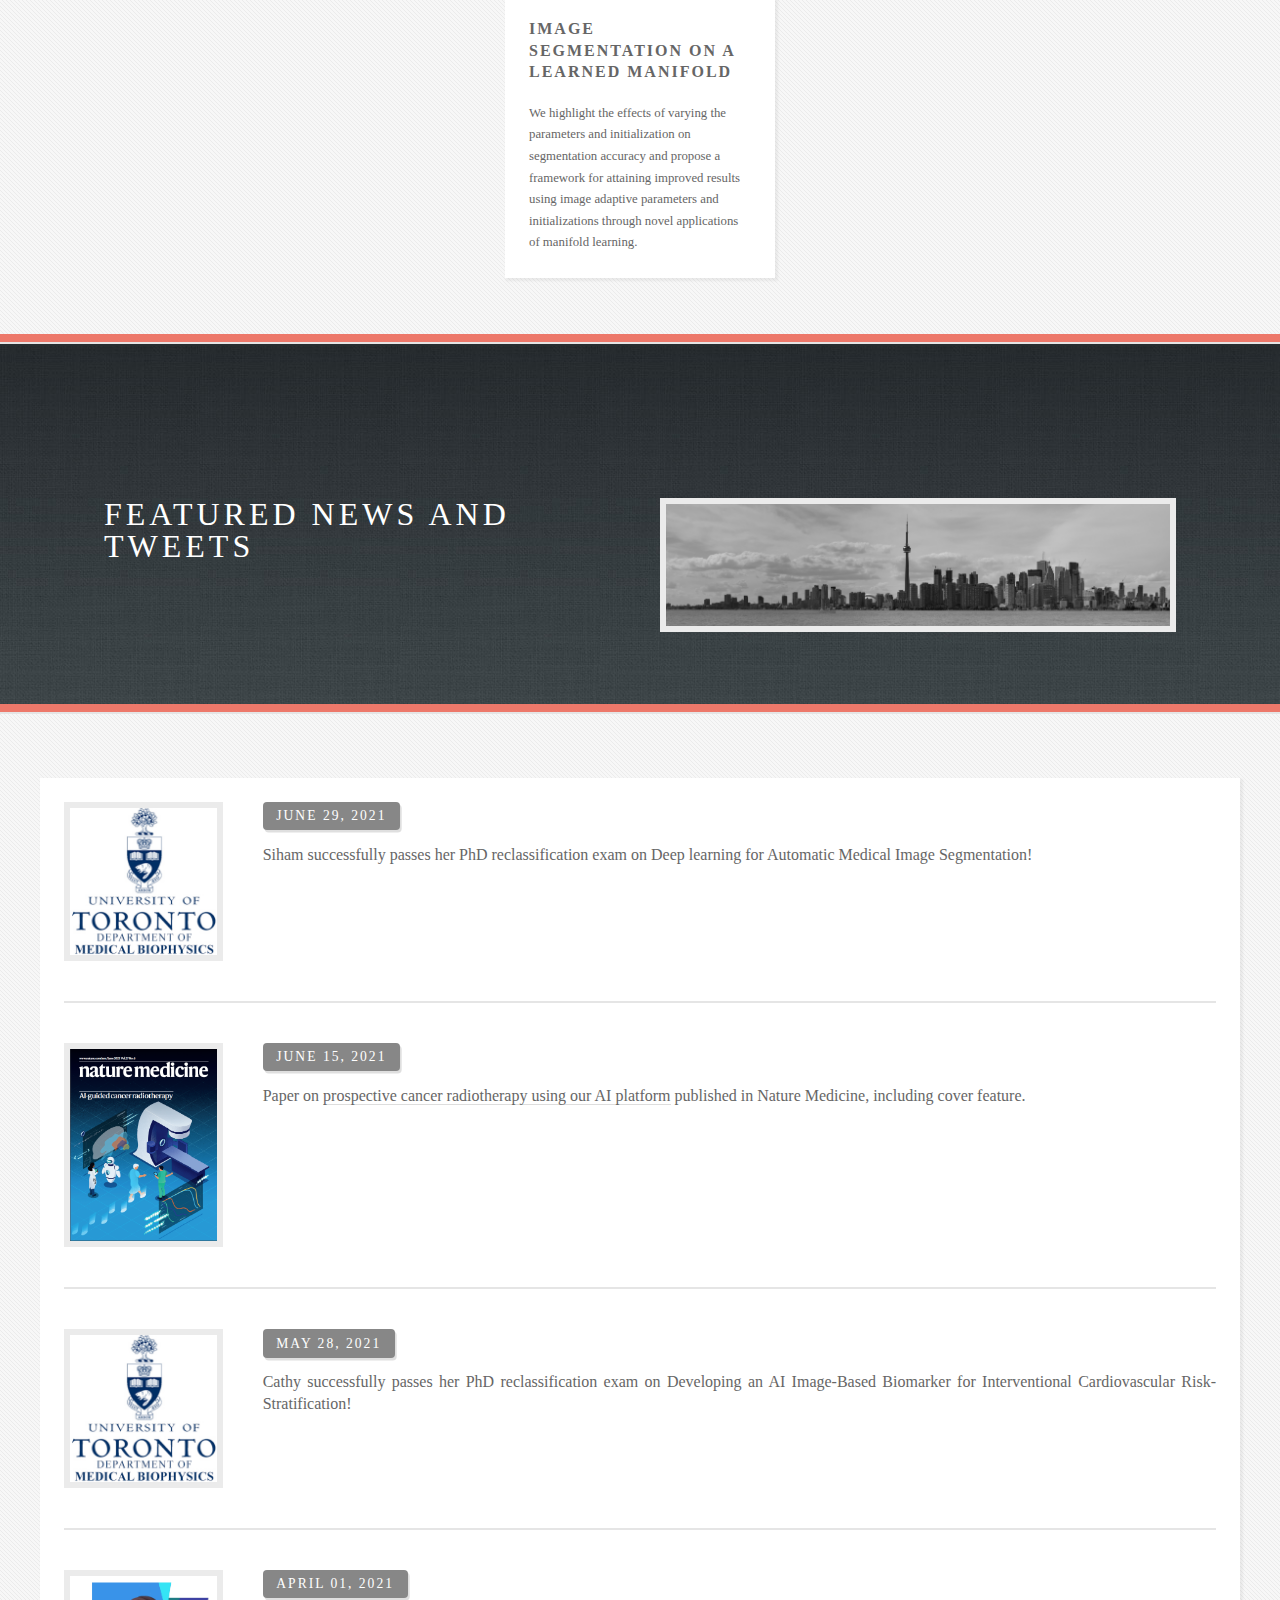
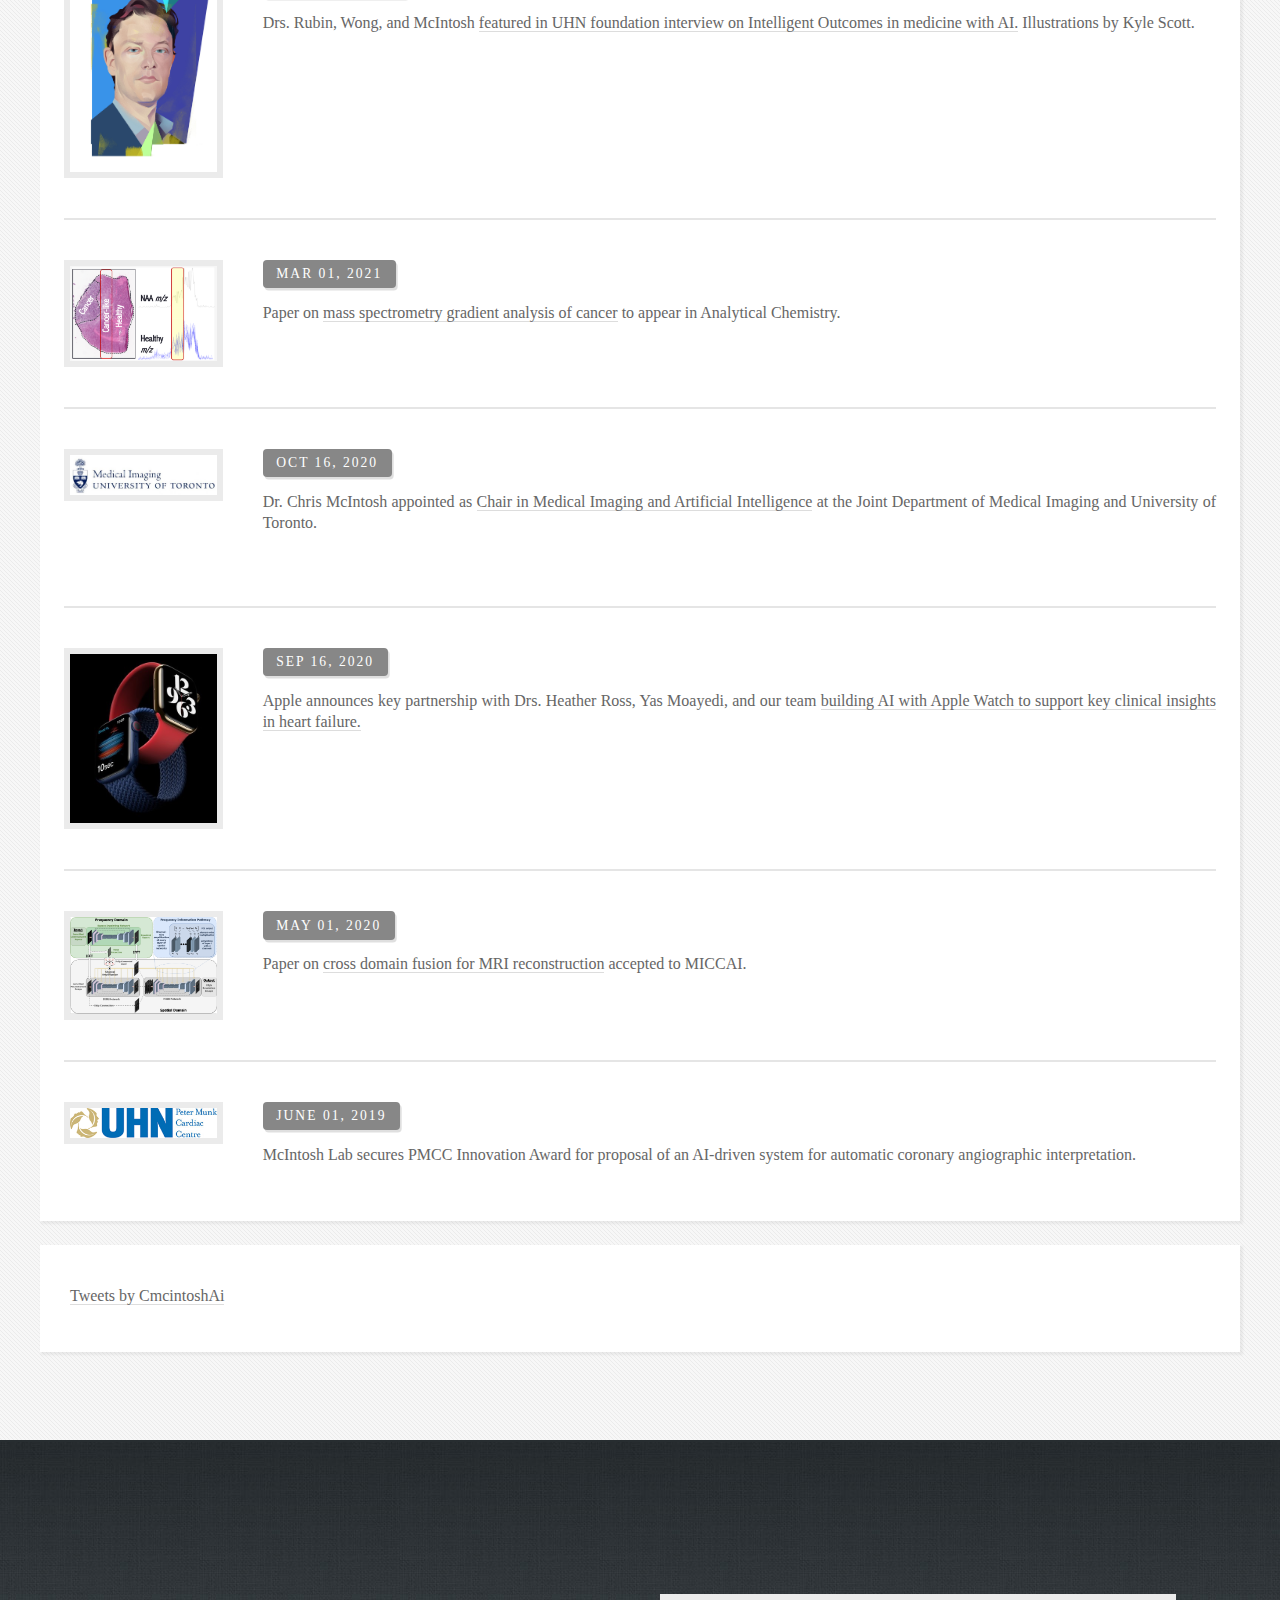
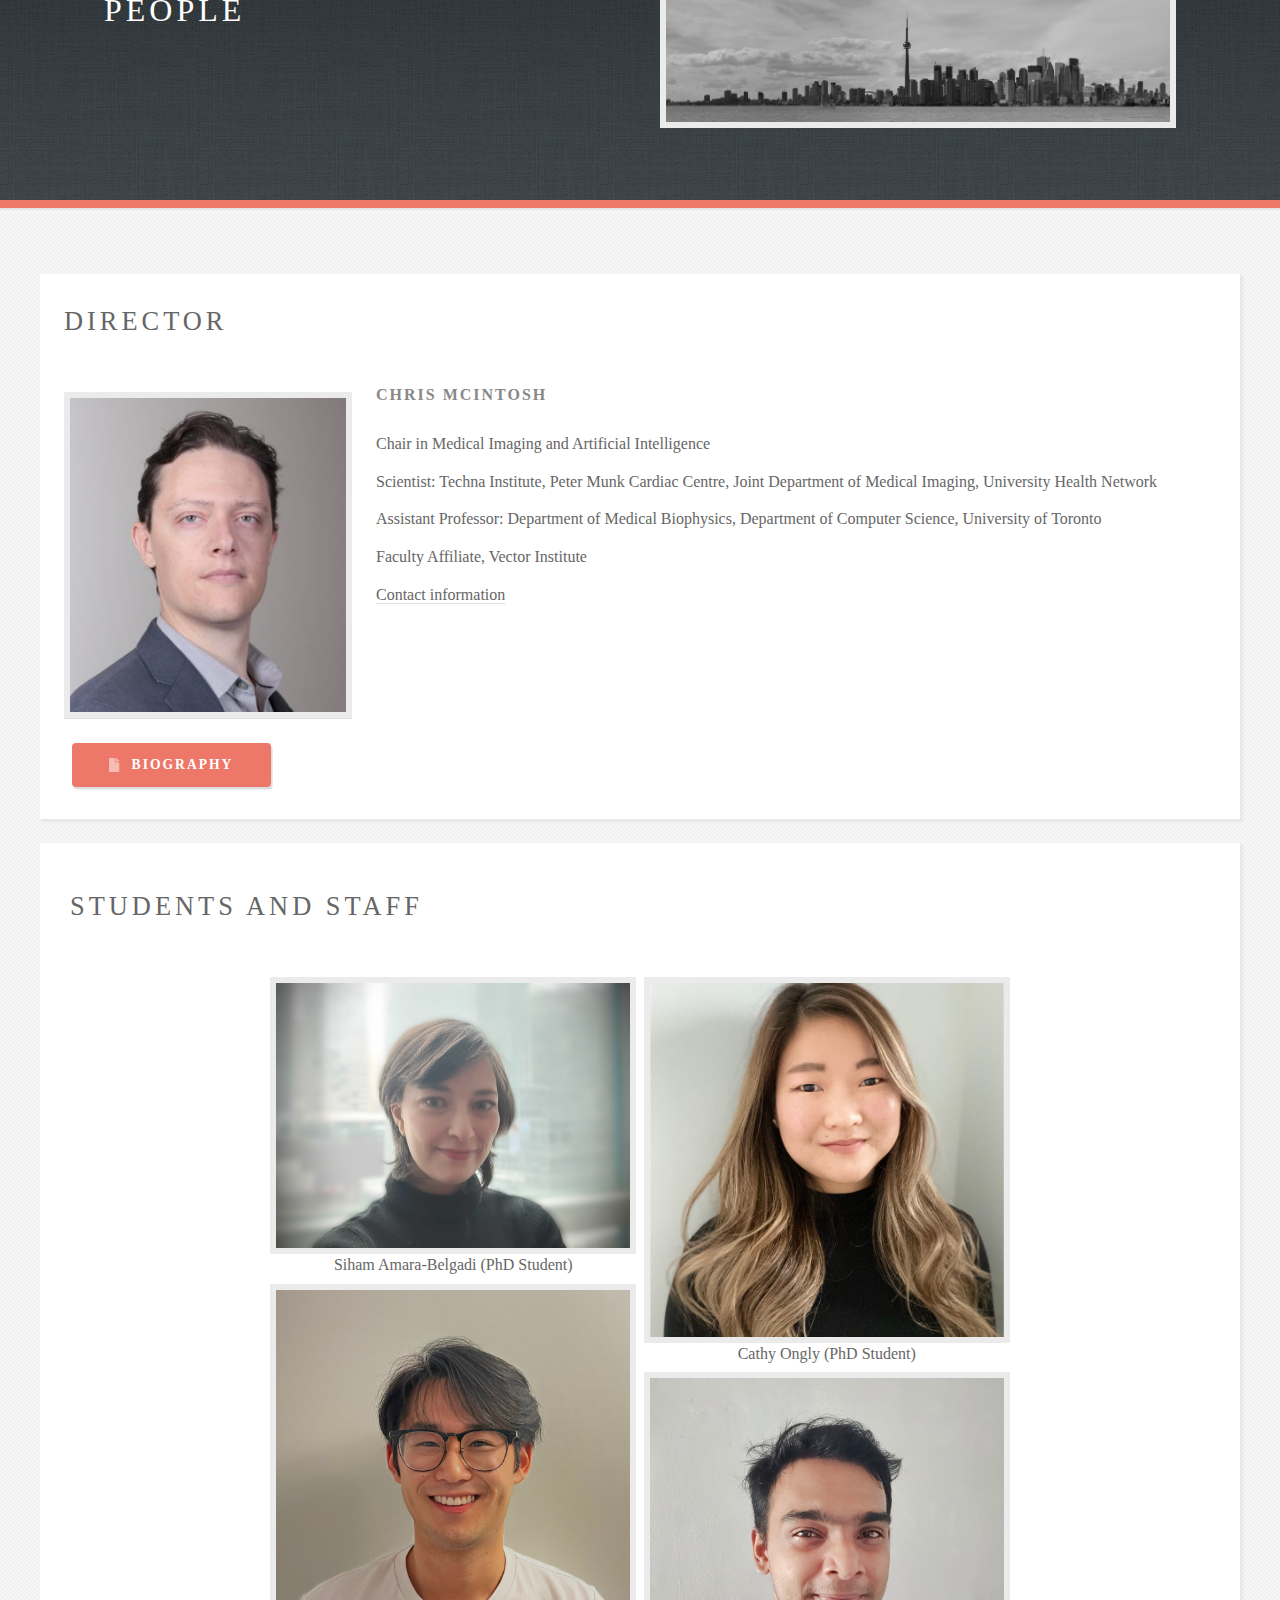
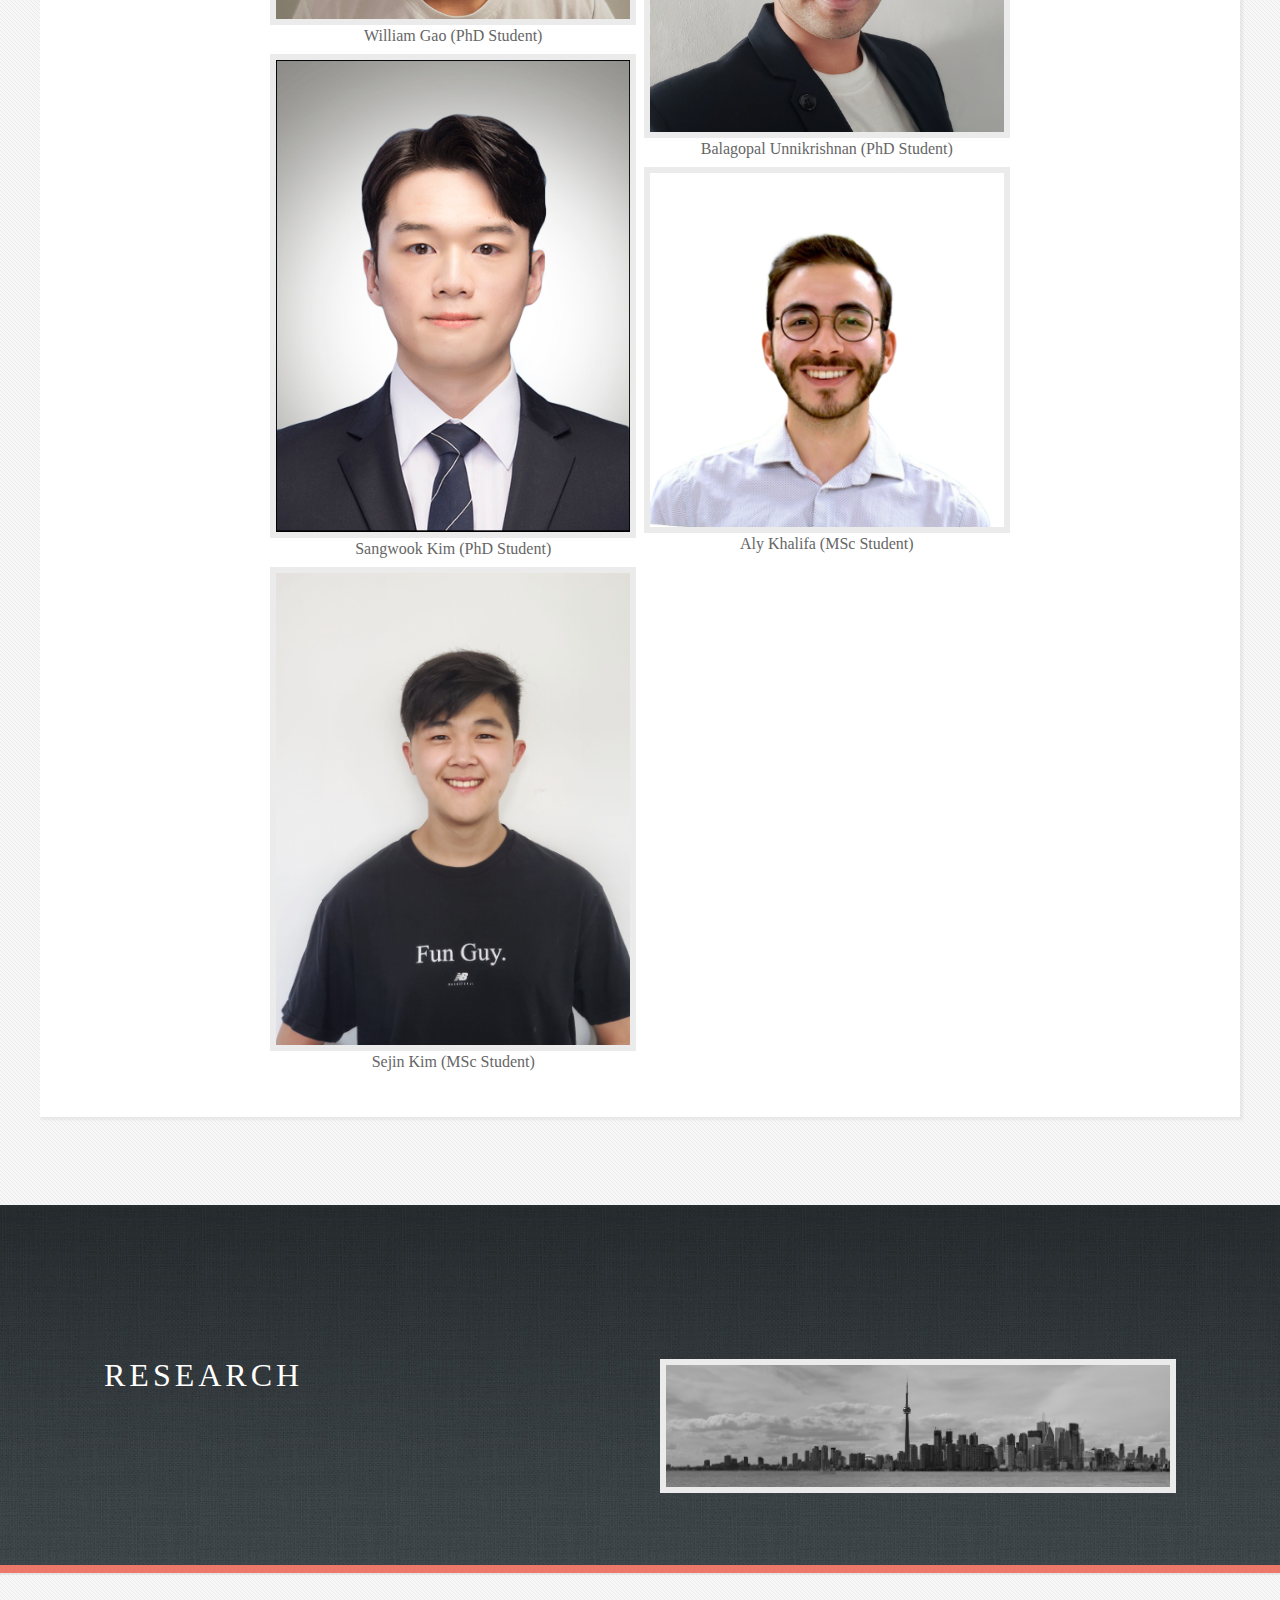
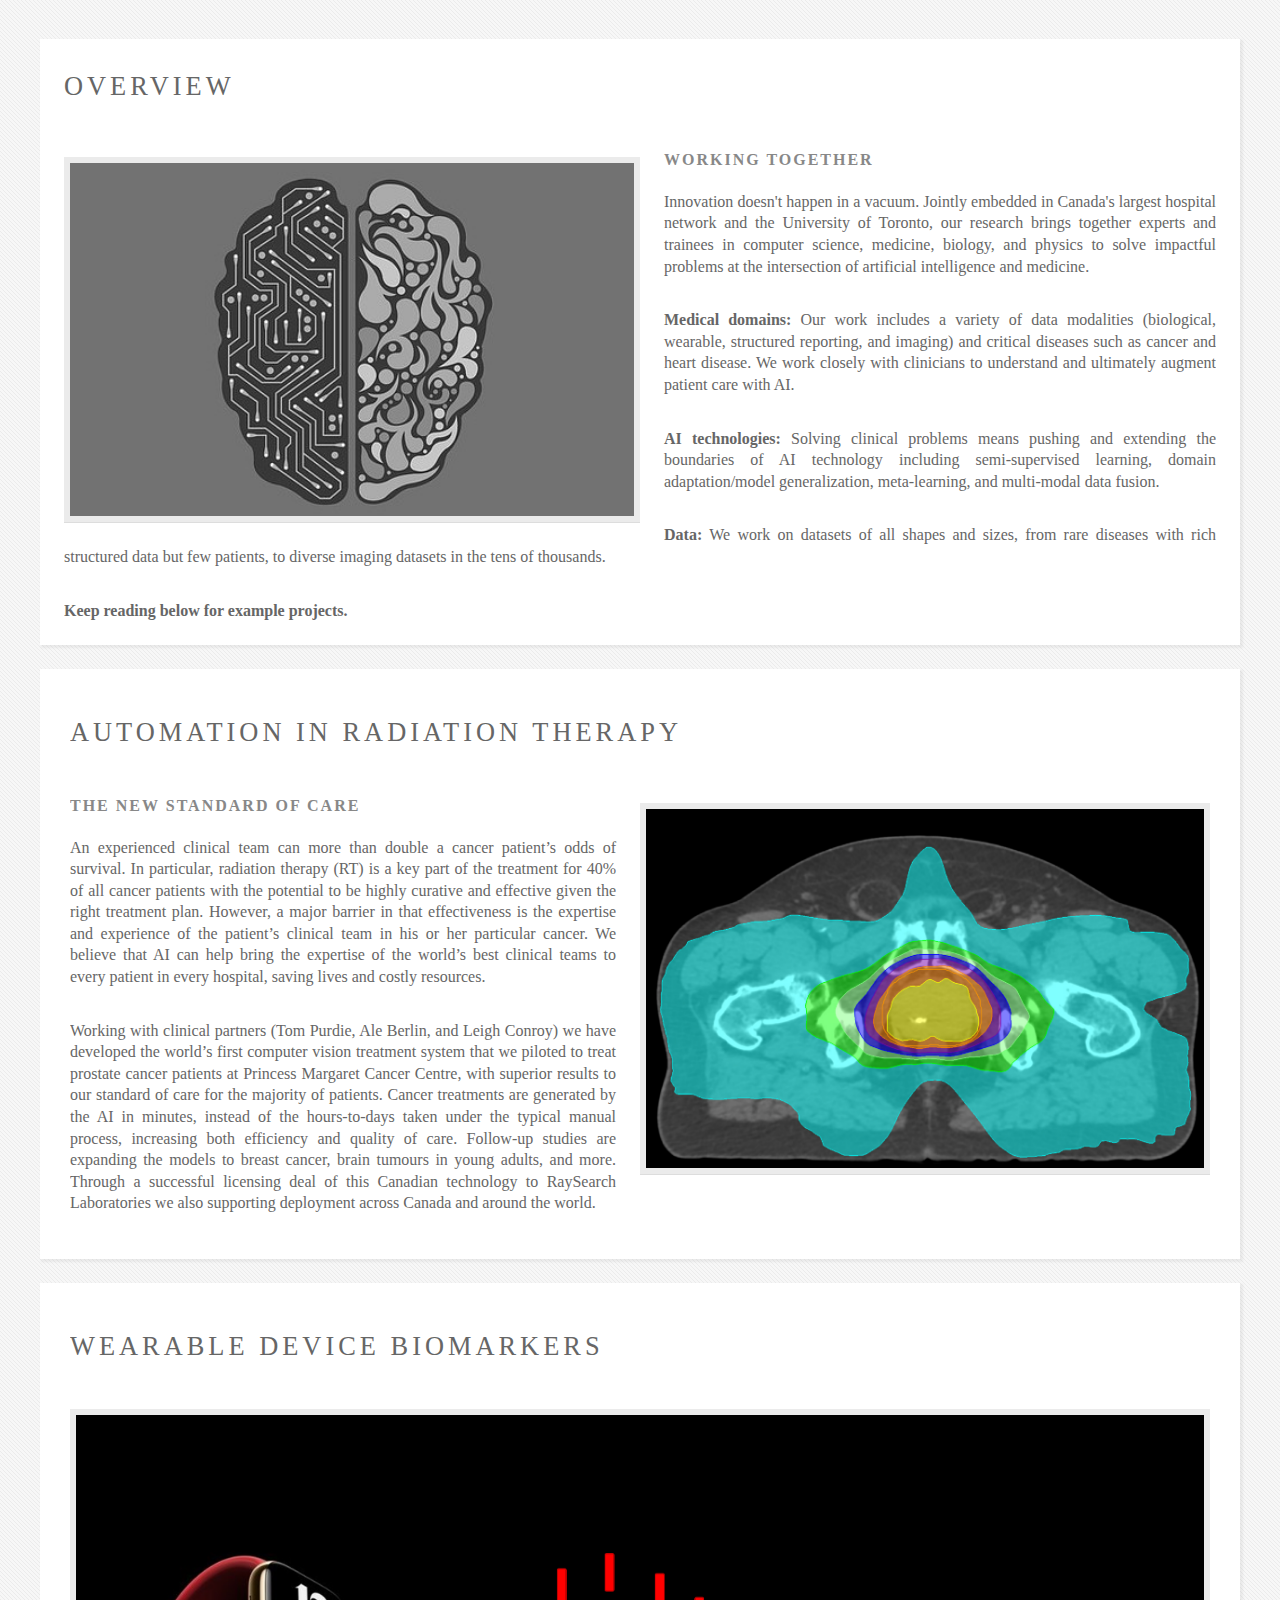
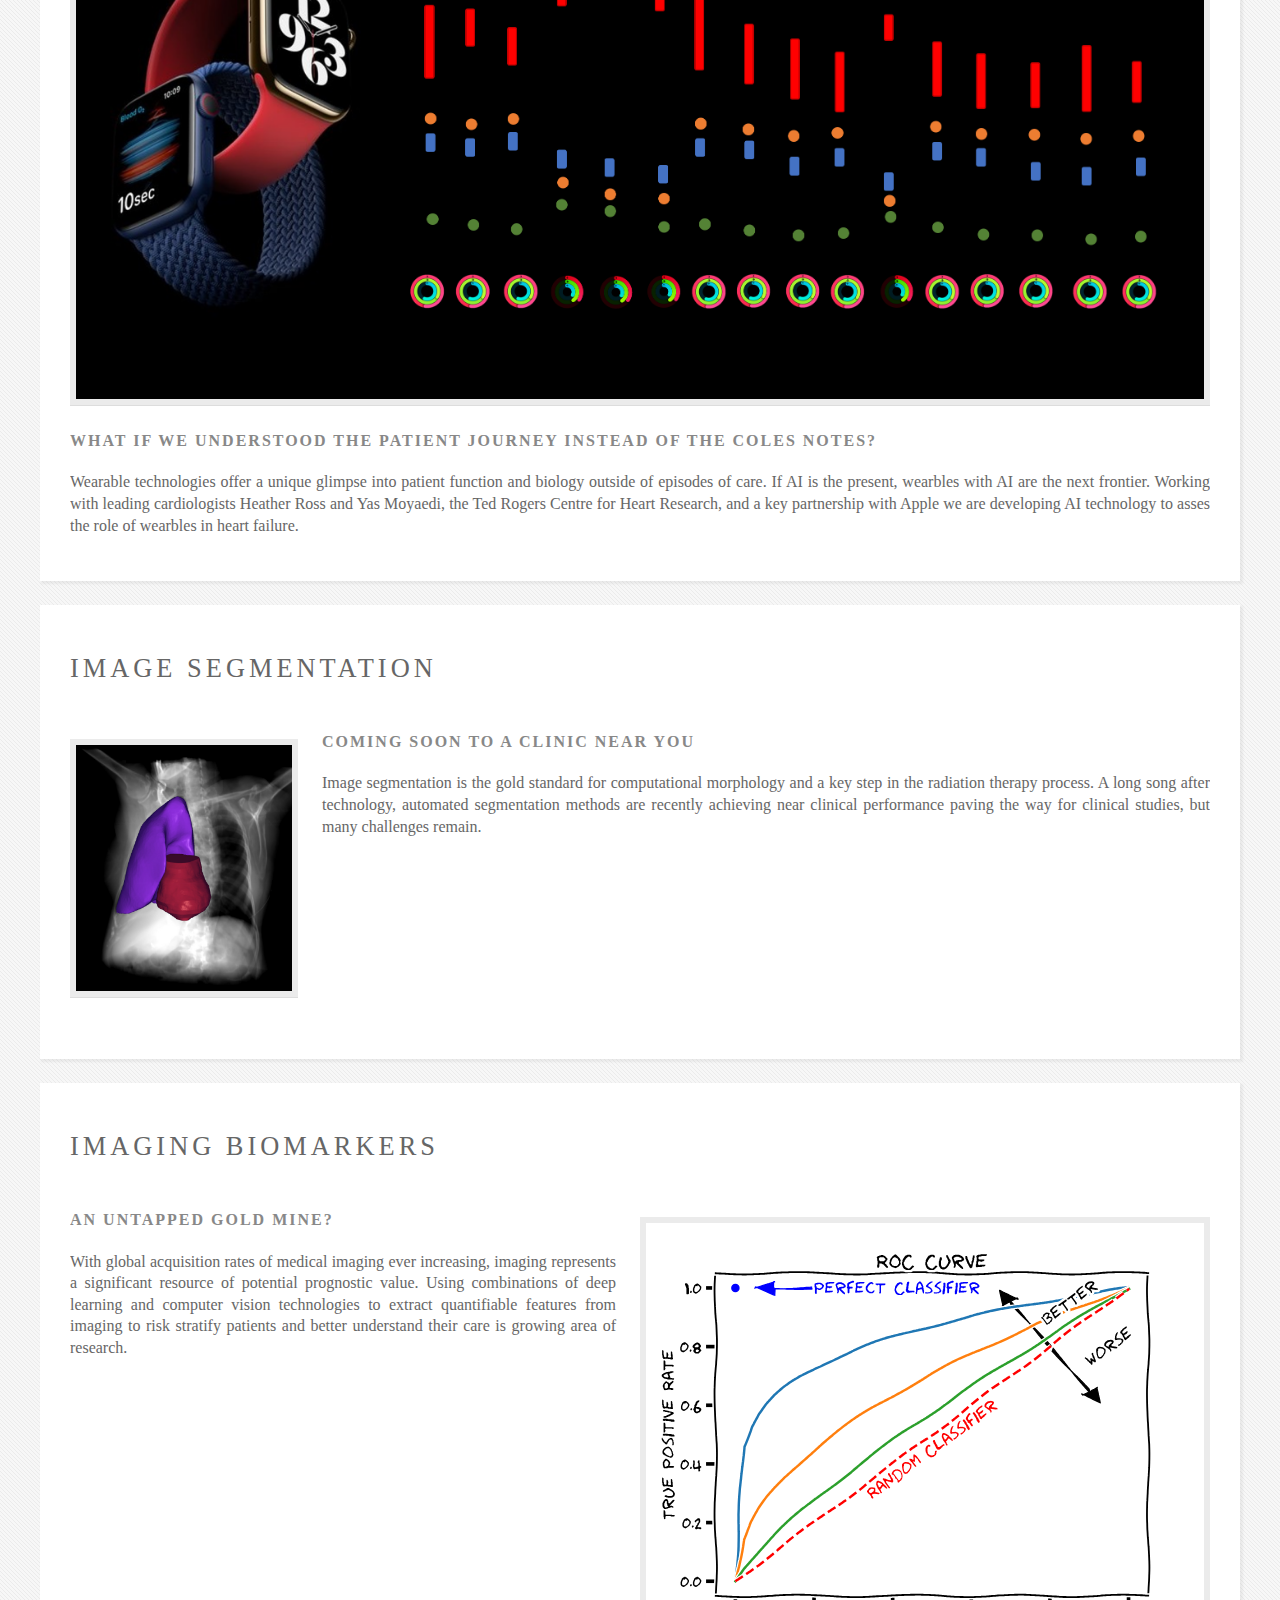
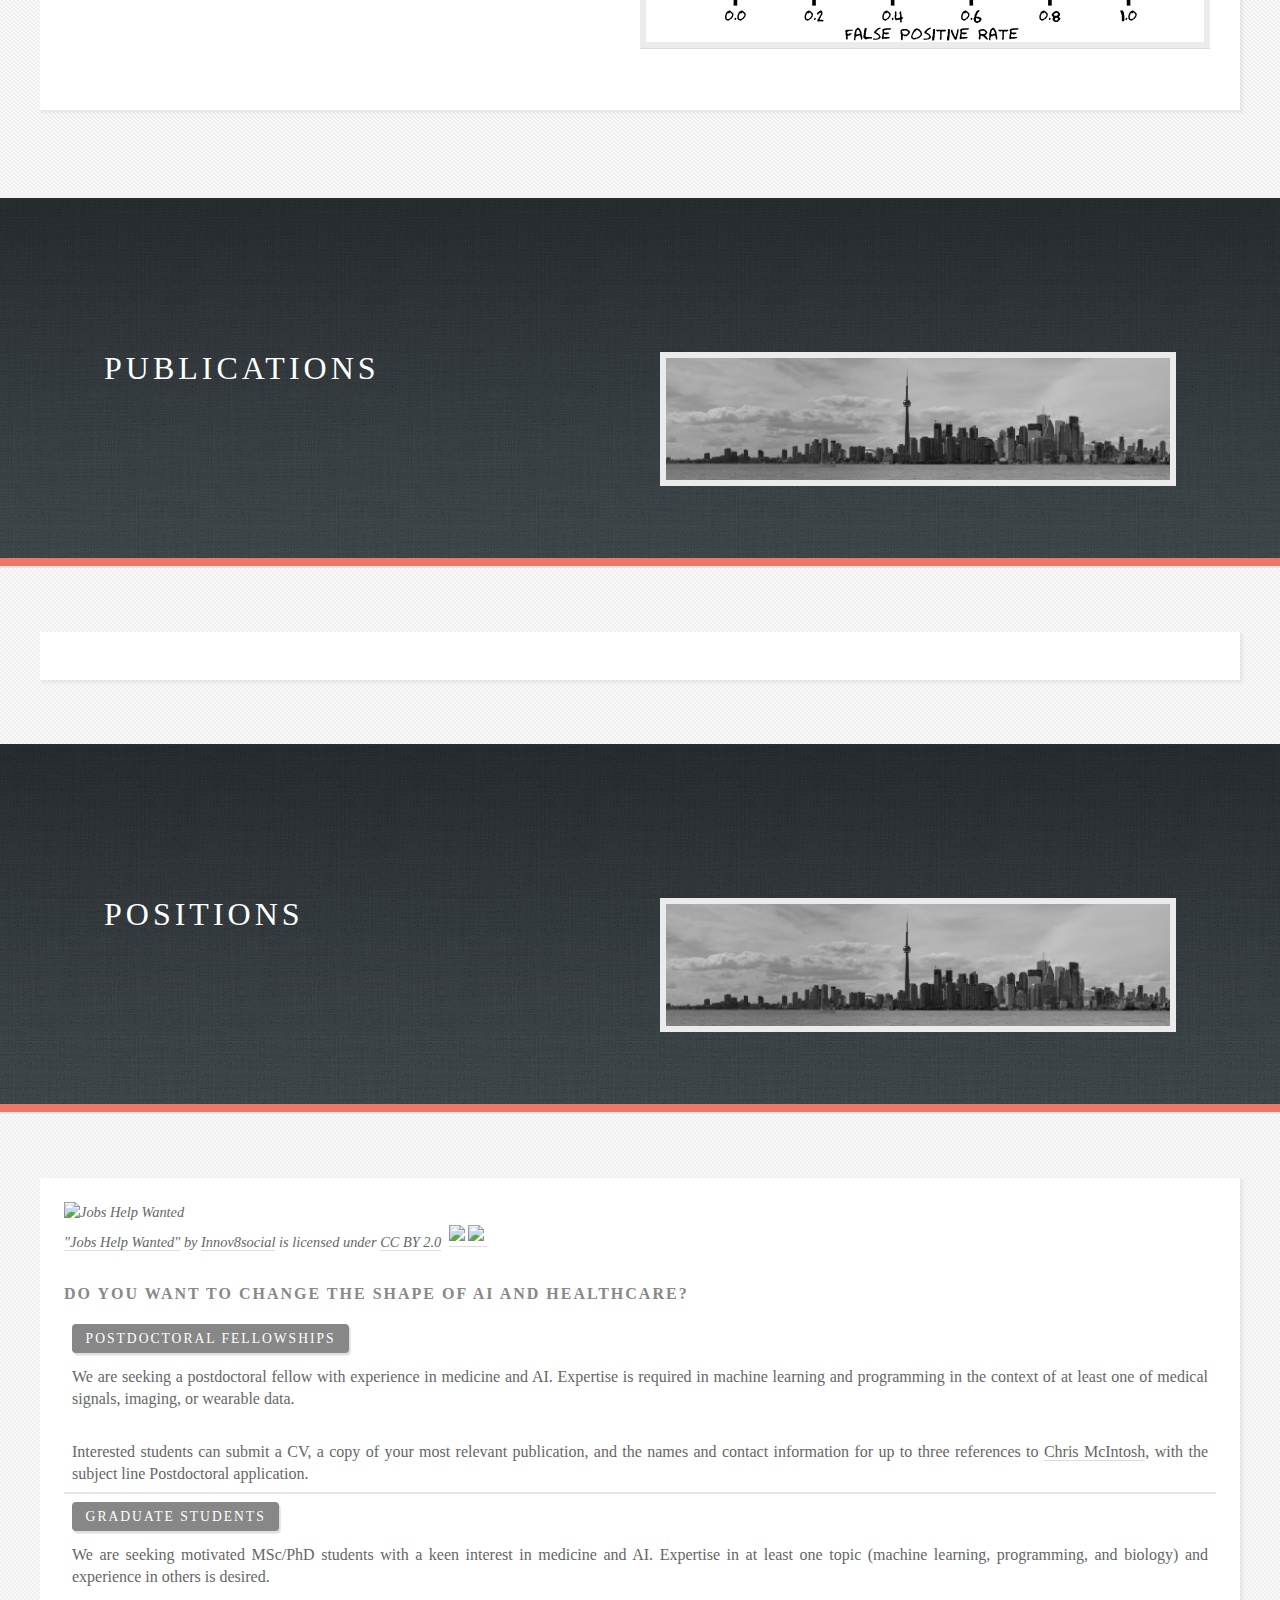
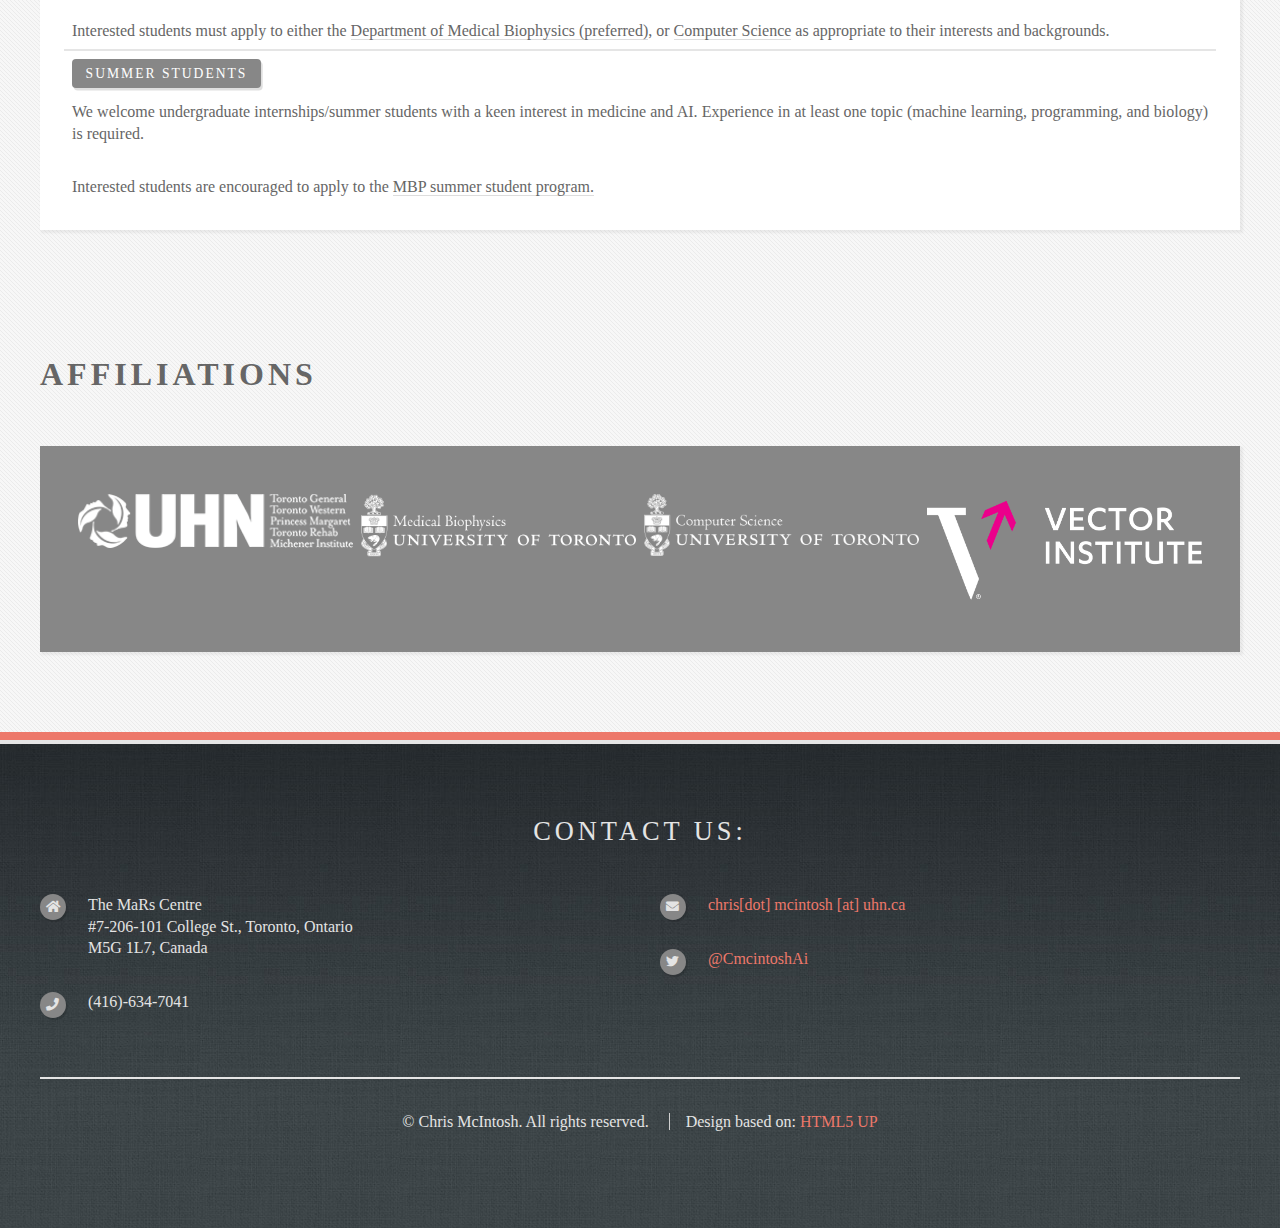
==== commit 99e3408b: "student update" ====
--- a/index.html
+++ b/index.html
@@ -158,6 +158,19 @@
 							
 							
 							<ul class="divided">
+								<li>
+									<!-- Excerpt -->
+									<article class="box excerpt">
+										<div class="row">
+											<div class="col-2 col-6-medium col-12-small">
+												<div class="image news"><img src="images/mbp.jpg" alt=""></div>
+											</div>
+											<div class="col-10">
+												<span class="date">June 29, 2021</span> <p>Siham successfully passes her PhD reclassification exam on Deep learning for Automatic Medical Image Segmentation!</p>
+											</div>
+										</div>
+									</article>
+								</li>
 								<li>
 									<!-- Excerpt -->
 									<article class="box excerpt">
@@ -341,8 +354,8 @@
 									</header>
 									<div class="imageRow">
 										<div class="imageColumn">
-											<p><i class="fas fa-id-badge" style="font-size:20em"></i></p><p>Siham Amara-Belgadi (PhD Student)</p>
-											<p><i class="fas fa-id-badge" style="font-size:20em"></i></p><p>William Gao (PhD Student)</p>
+											<img src="images/people/Siham.jpg" style="width:100%"><p>Siham Amara-Belgadi (PhD Student)</p>
+											<img src="images/people/will_websitephoto.png" style="width:100%"><p>William Gao (PhD Student)</p>
 											<img src="images/people/sangwook_kim.jpg" style="width:100%"><p>Sangwook Kim (PhD Student)</p>
 											
 											<img src="images/people/Sejin.jpg" style="width:100%"><p>Sejin Kim (MSc Student)</p>
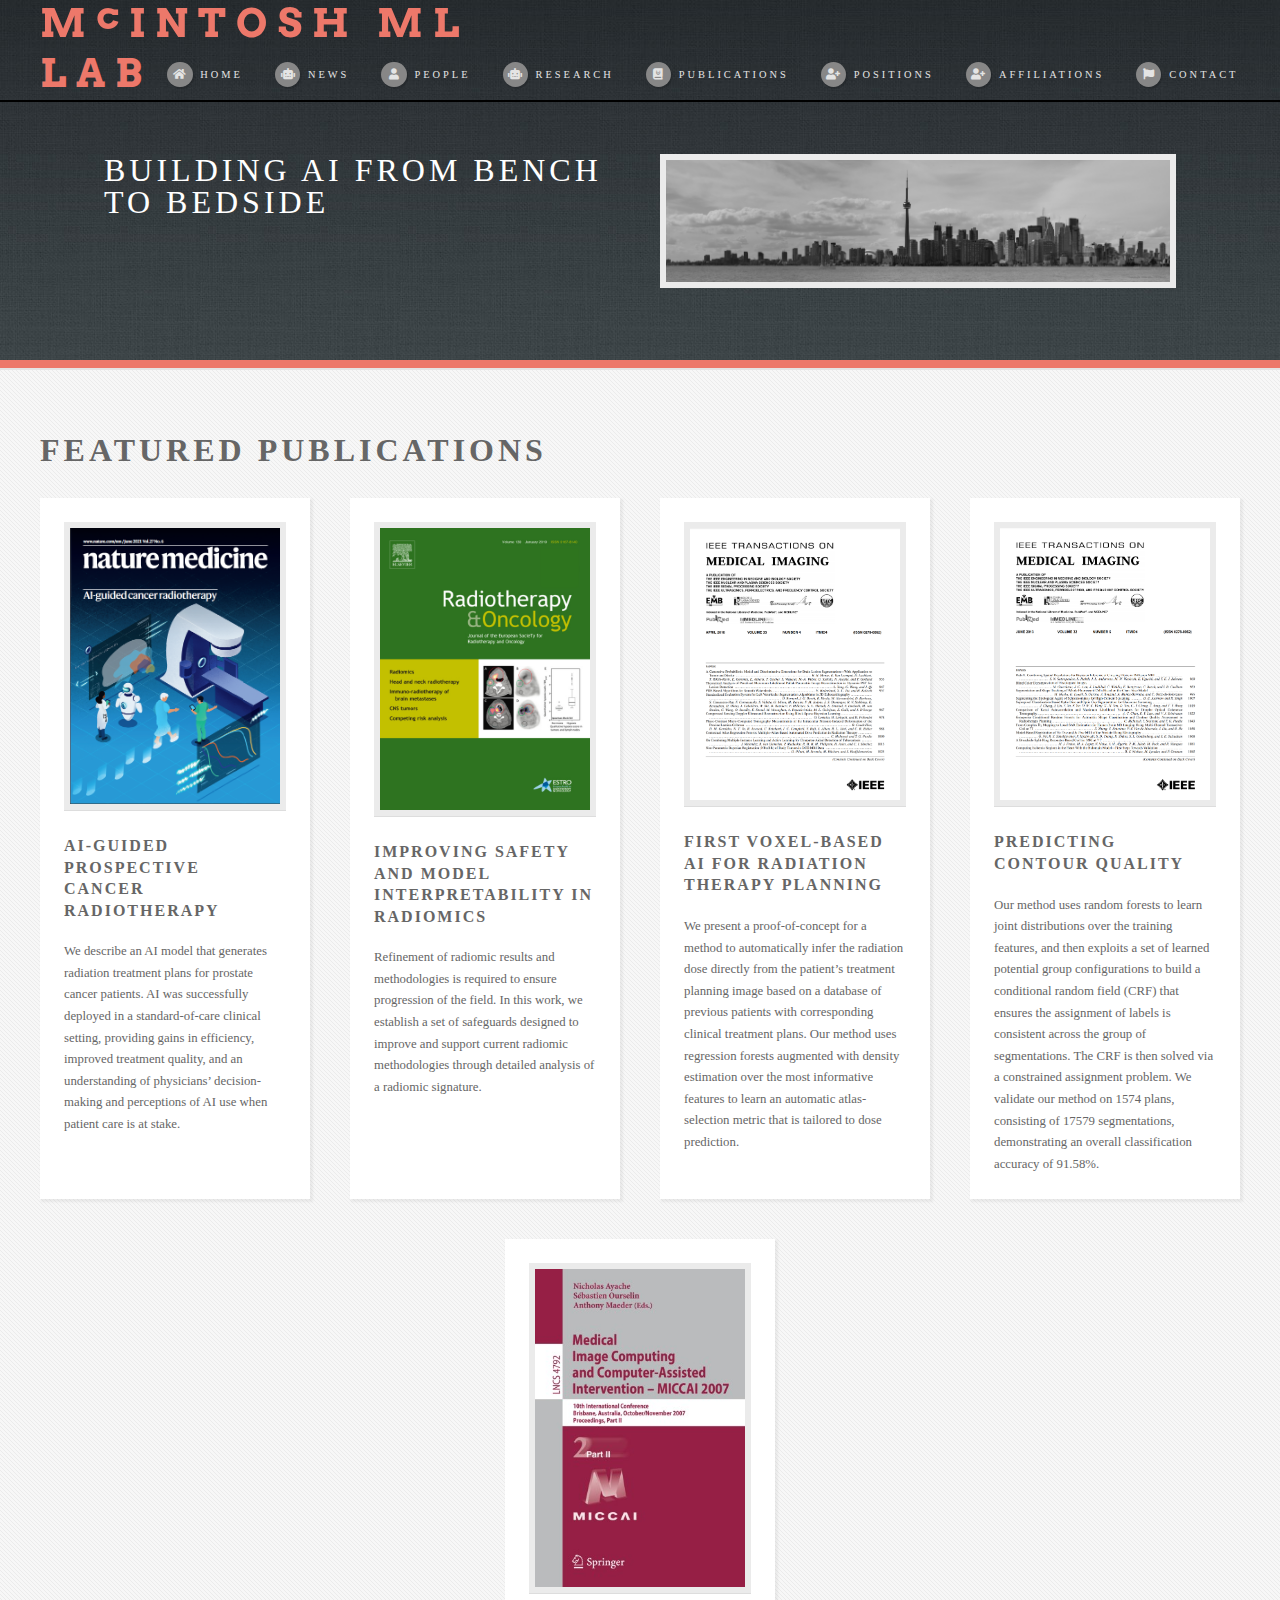
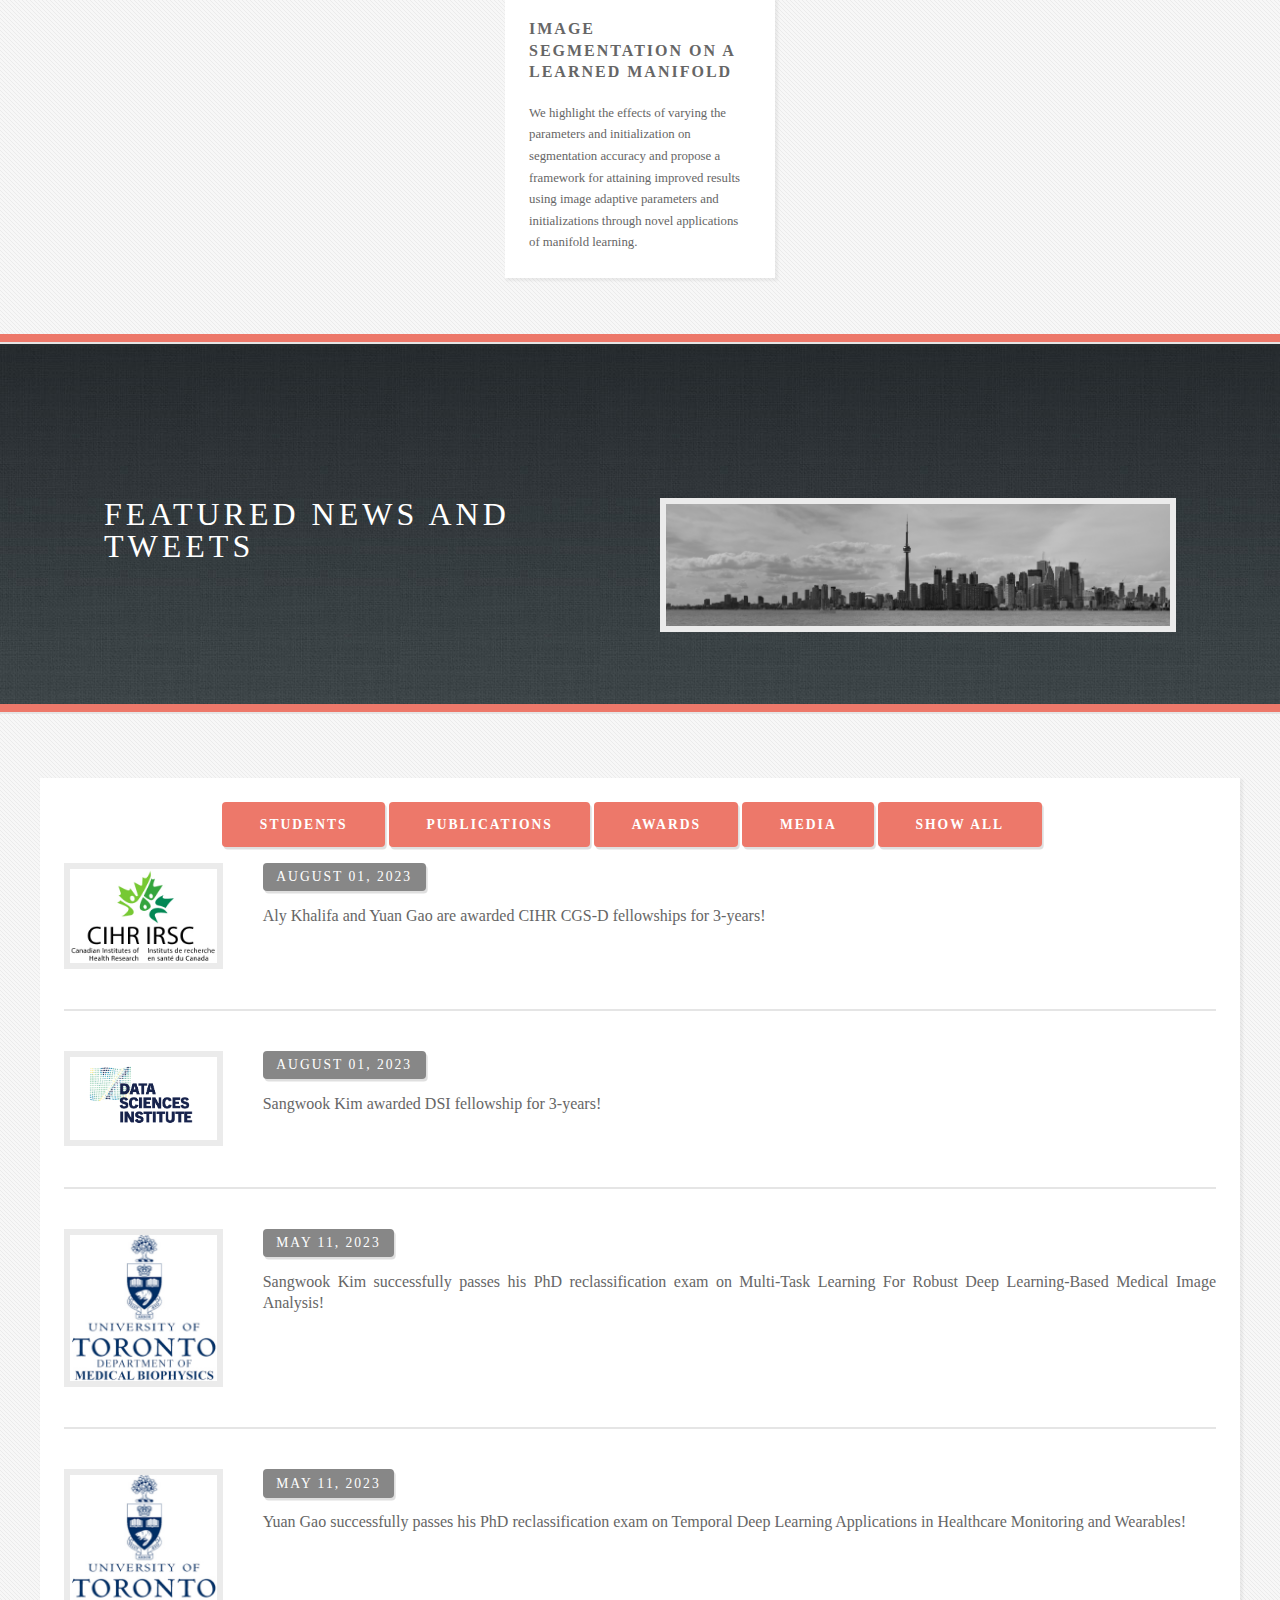
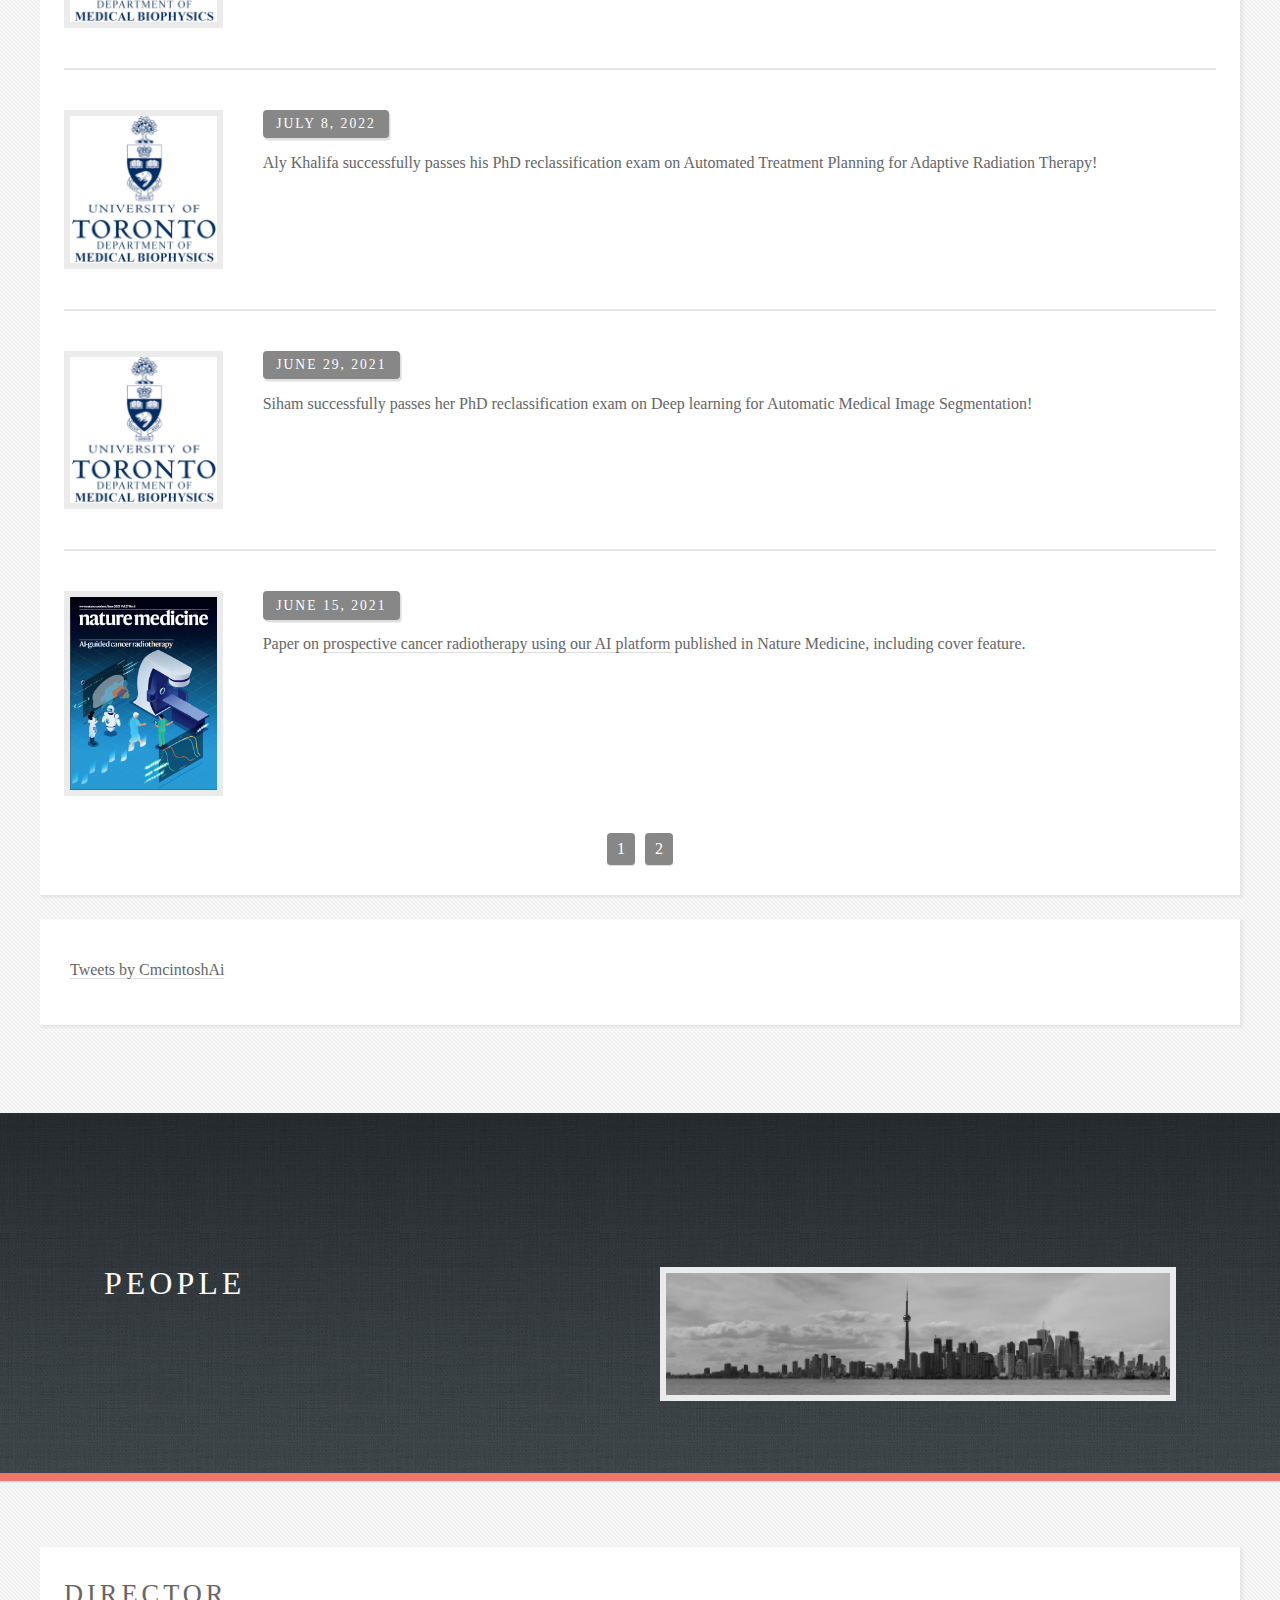
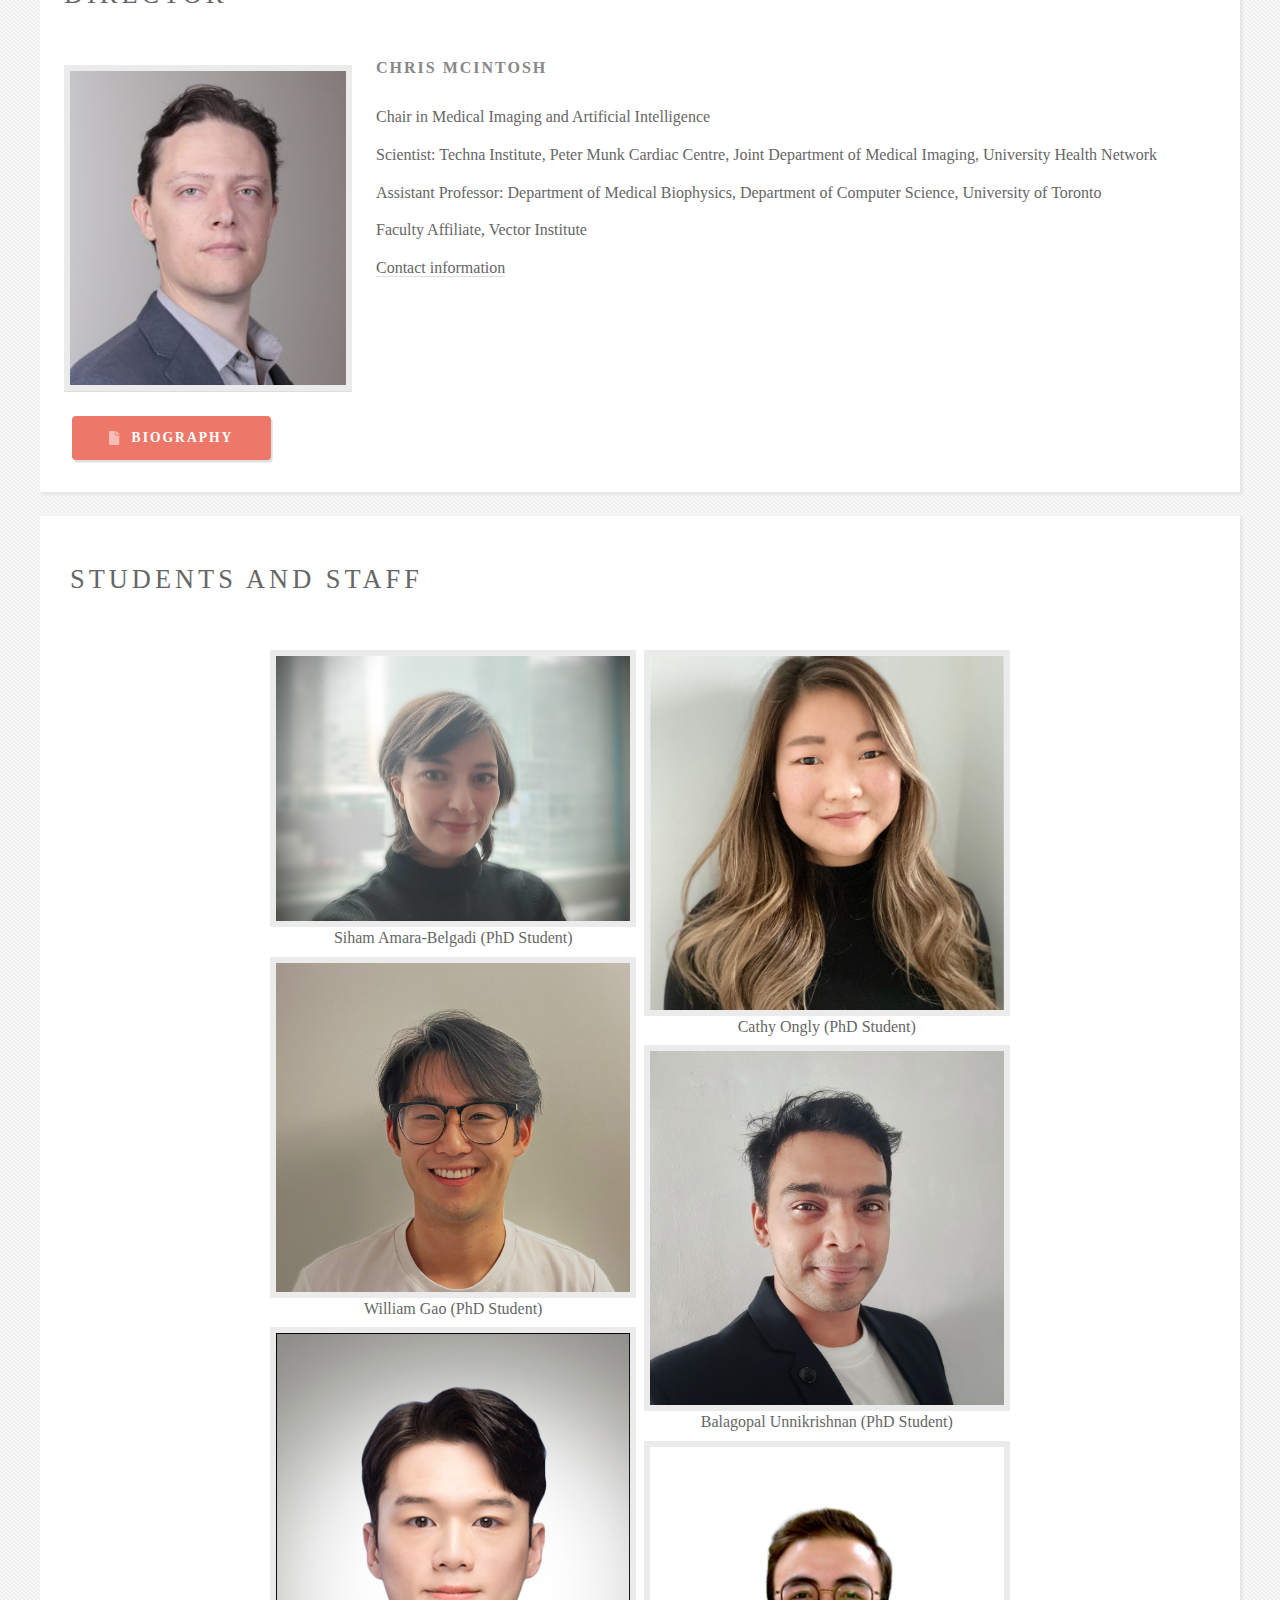
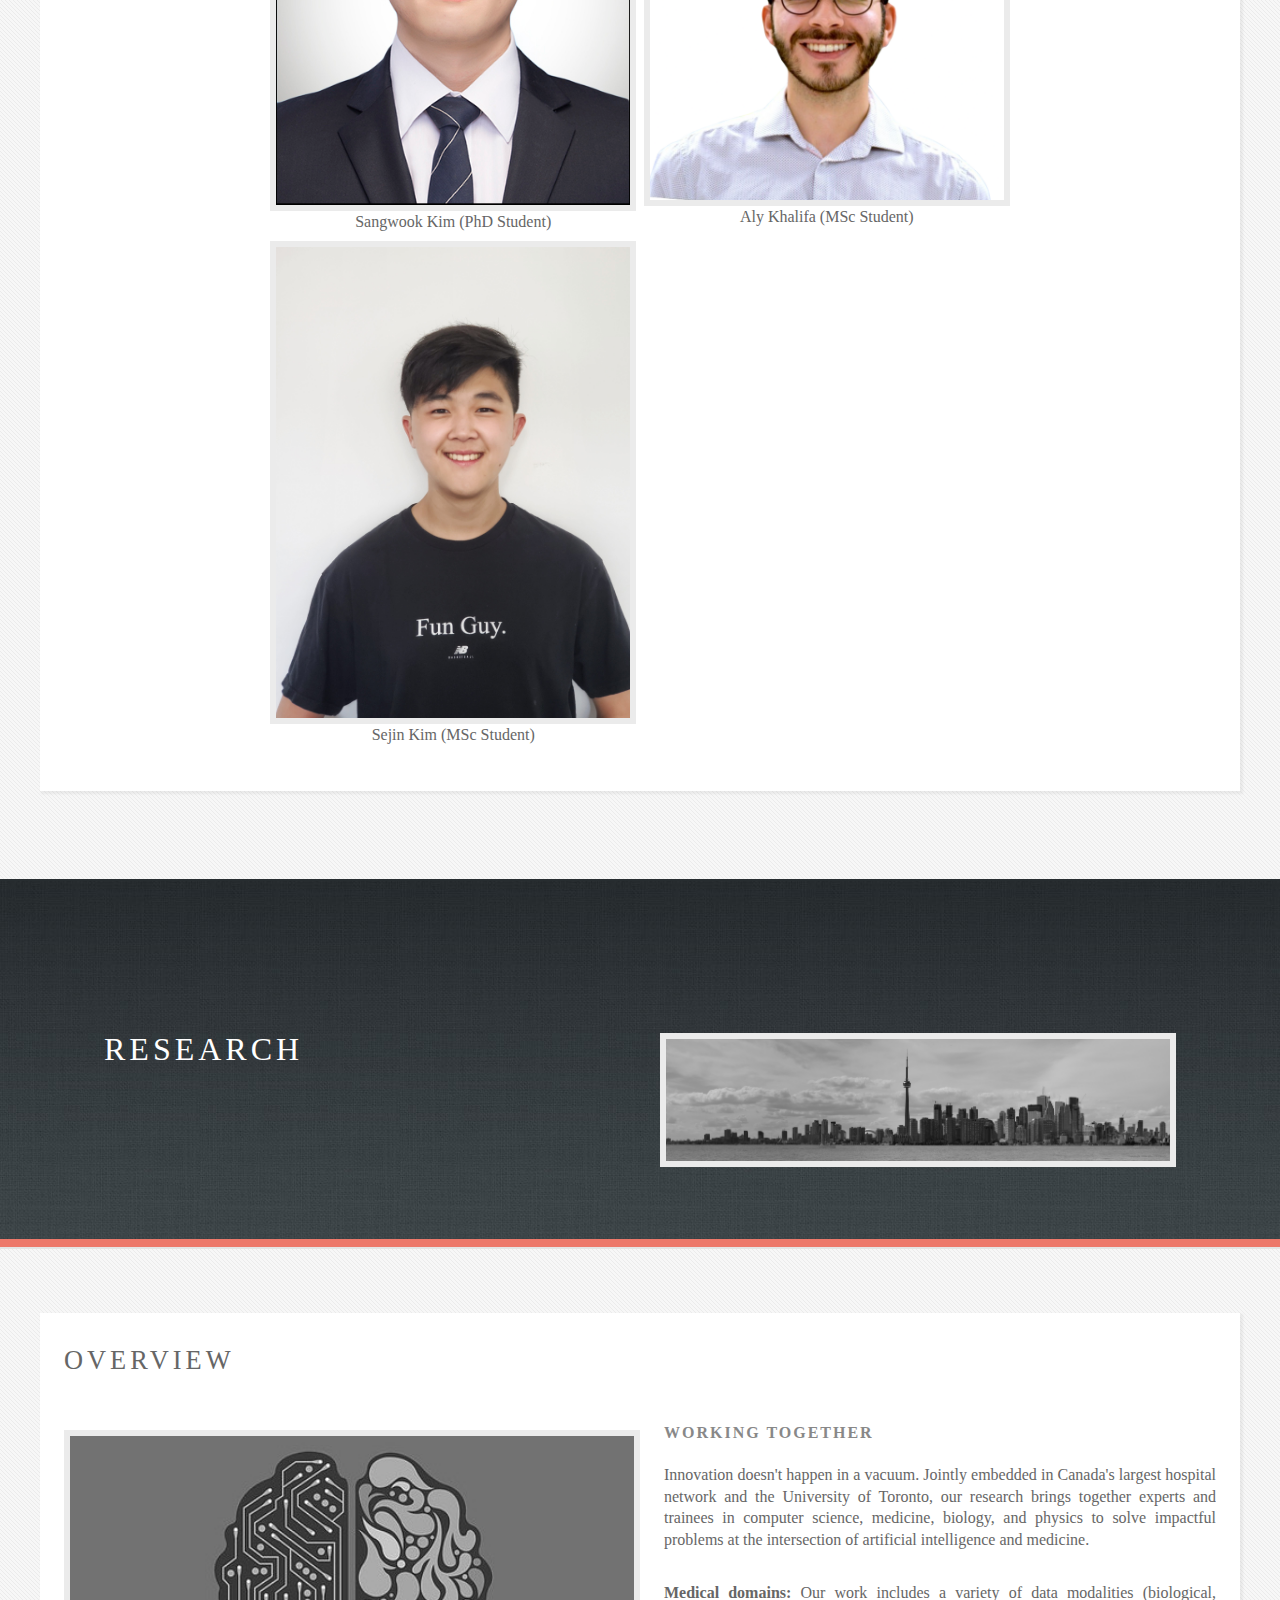
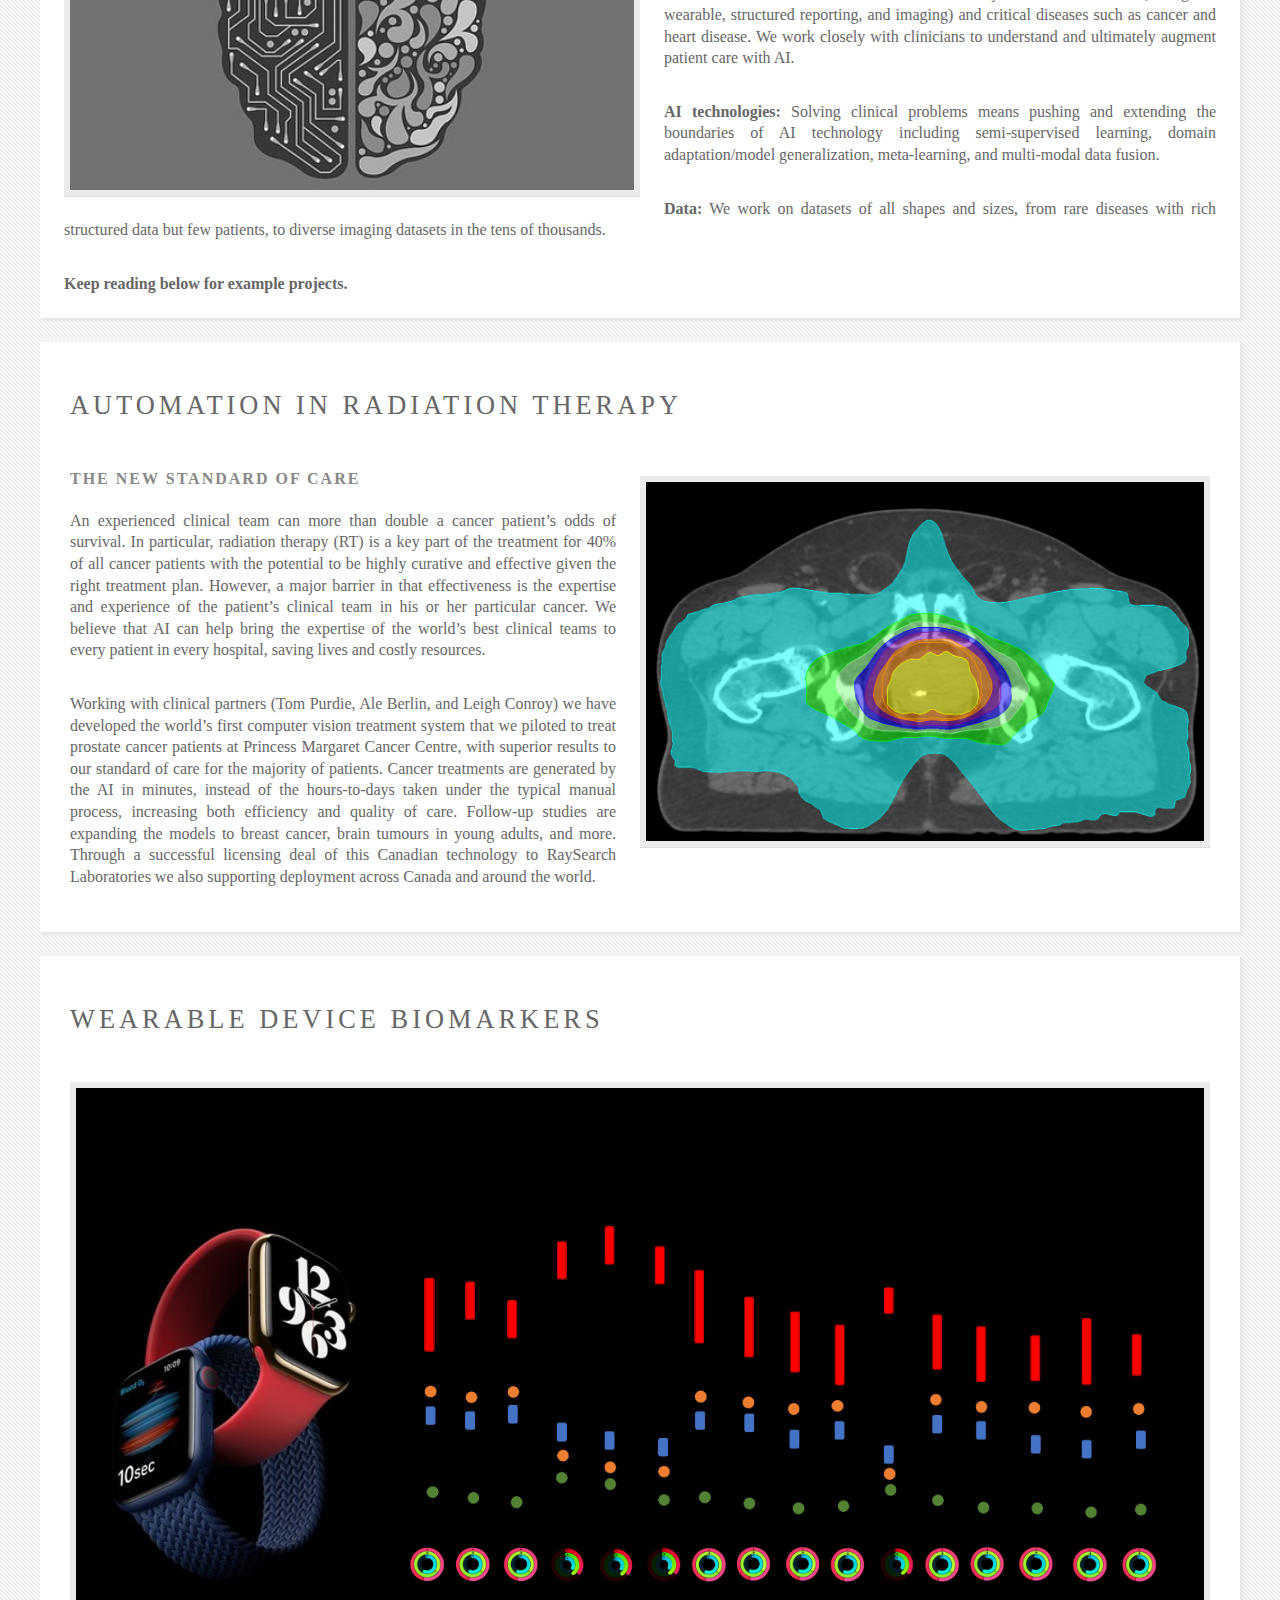
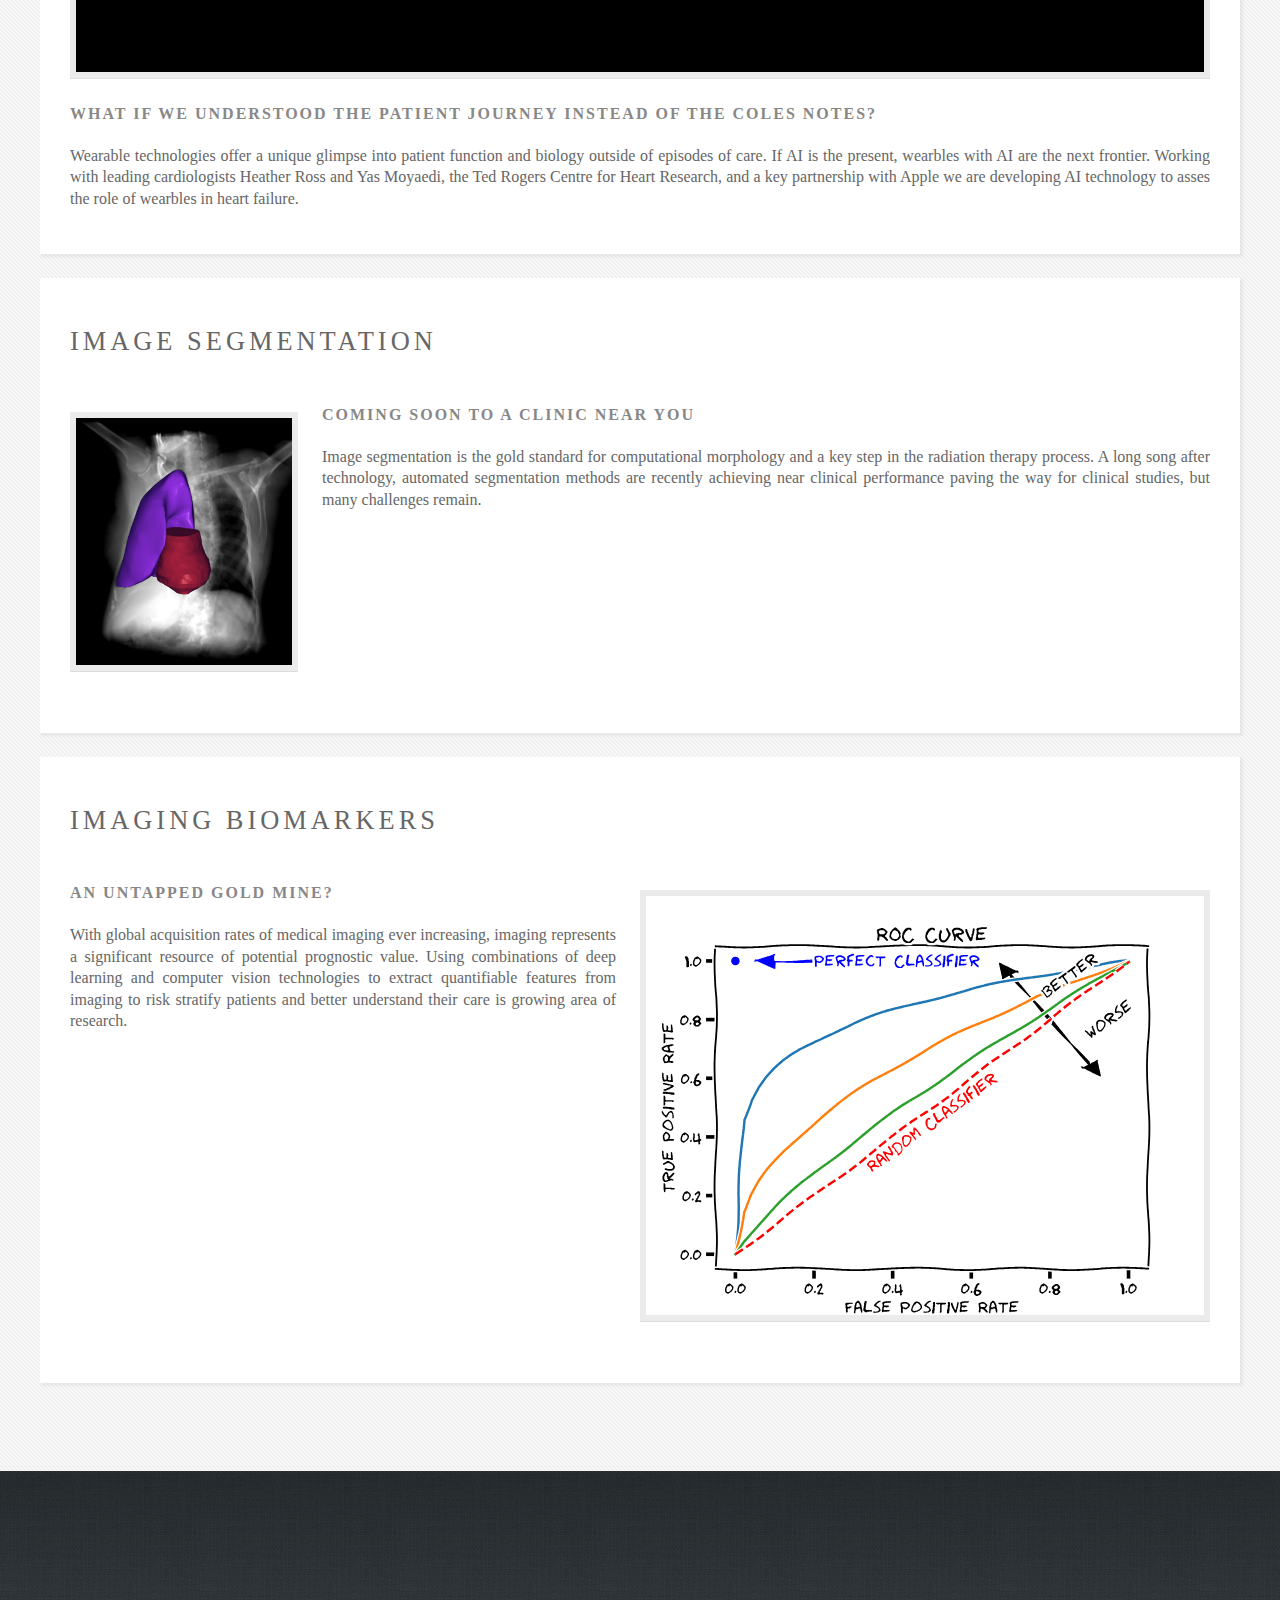
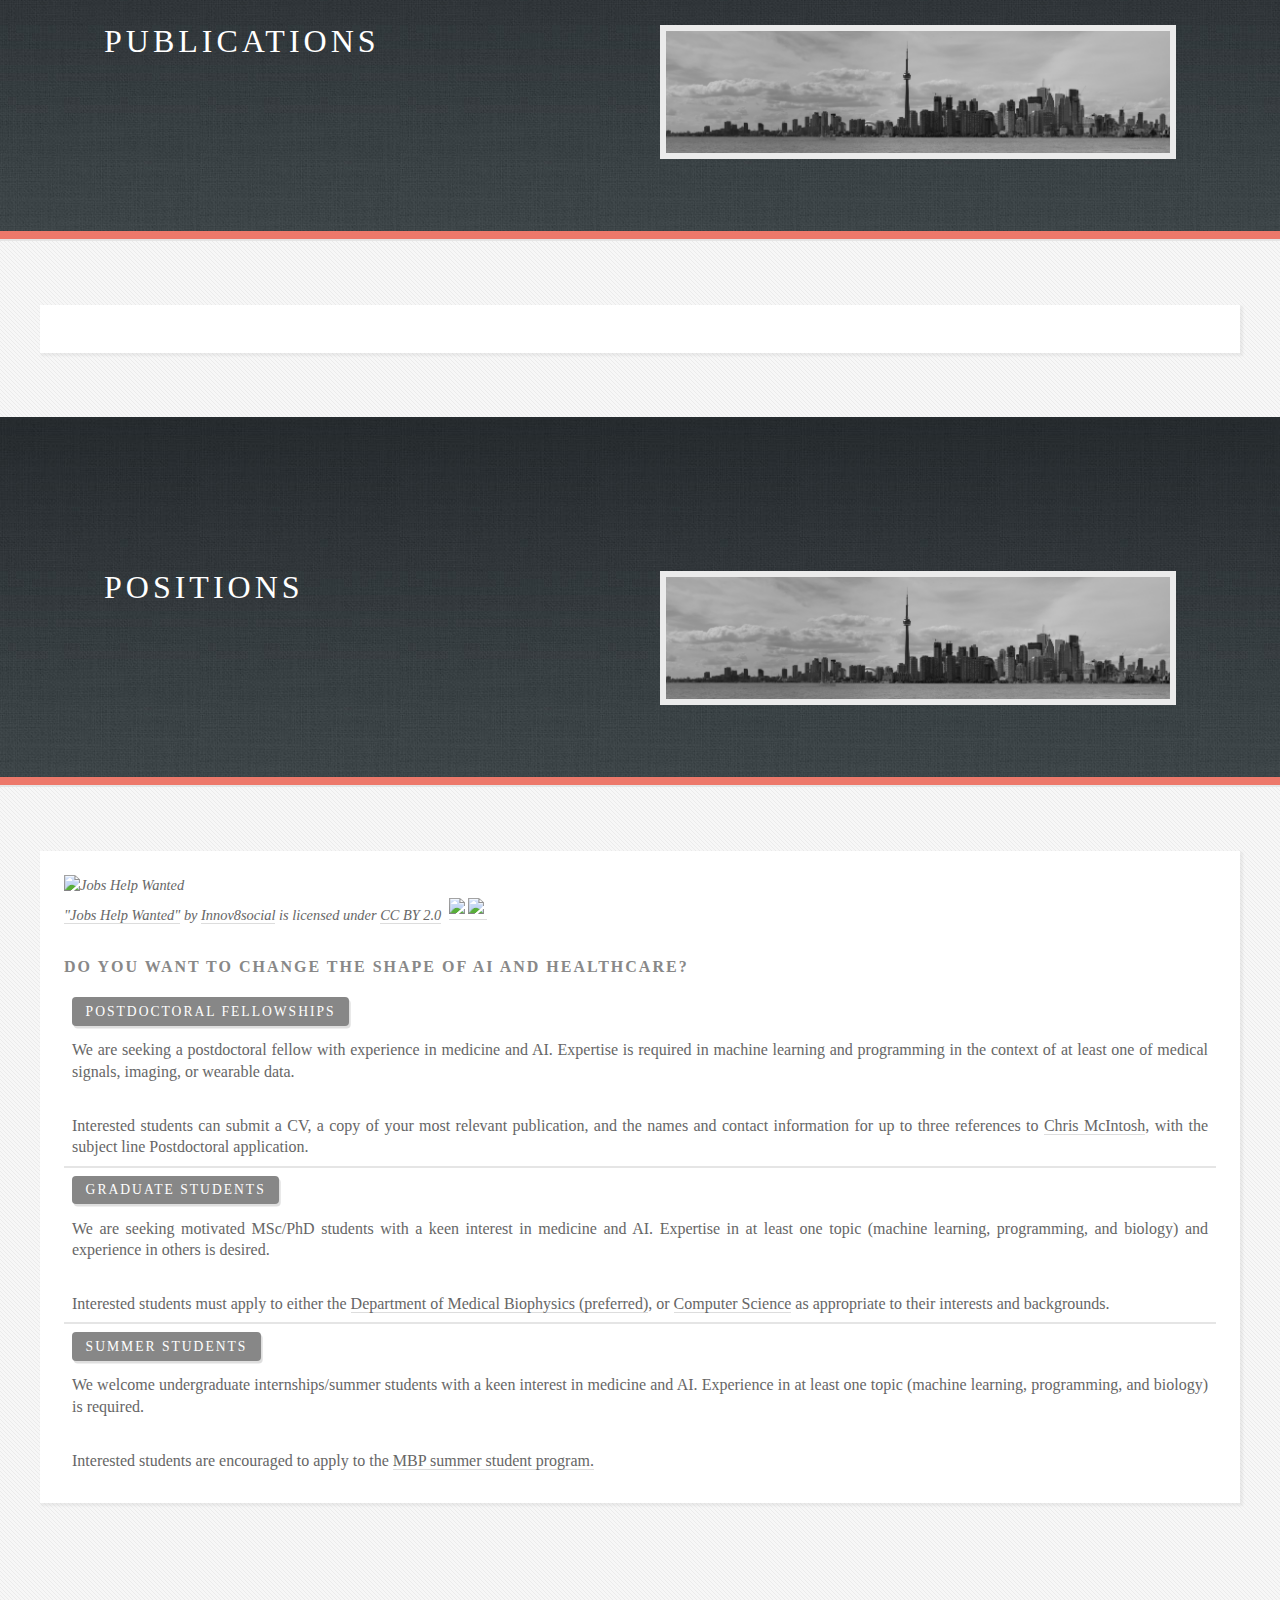
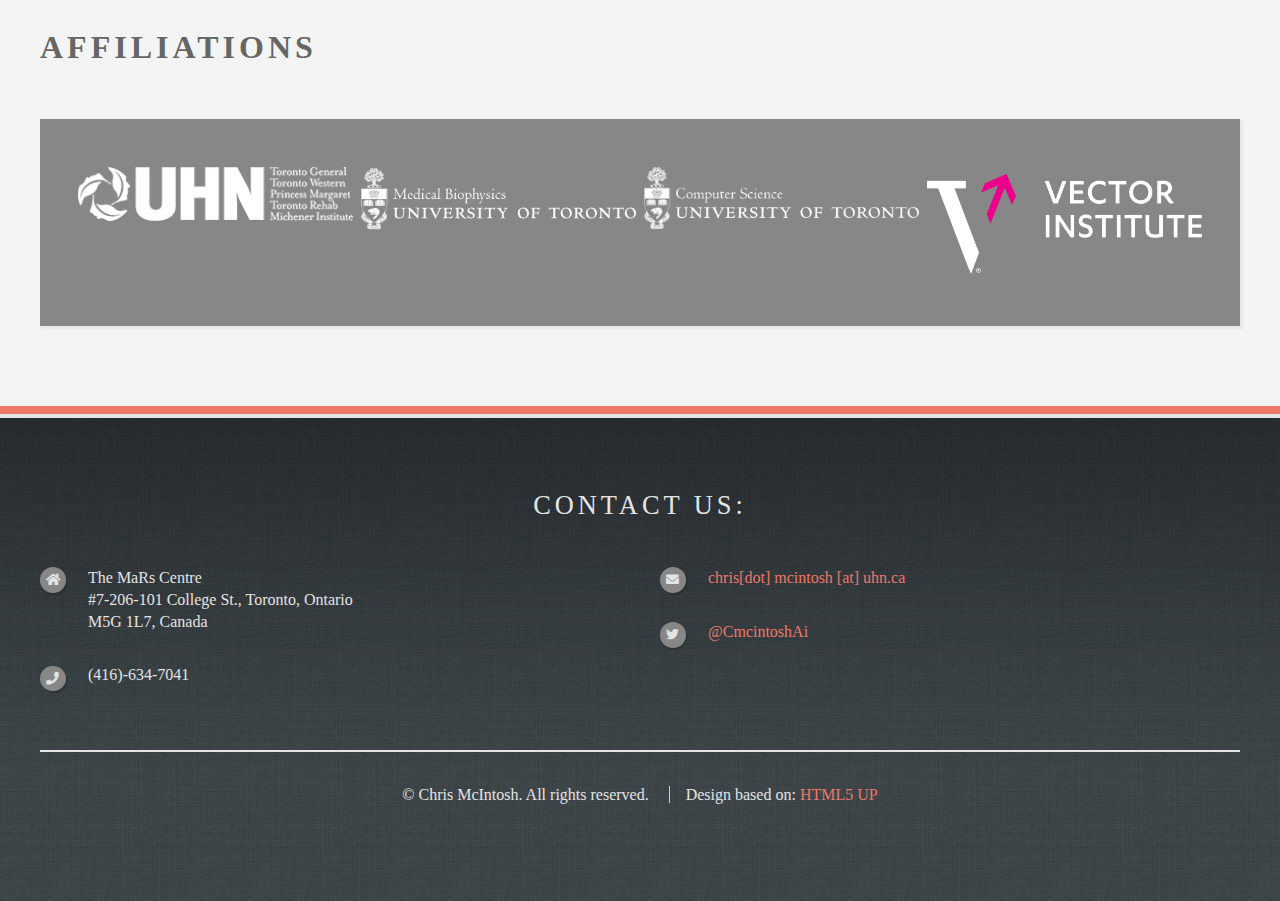
==== commit 00927d4e: "News update: 2021-09-22" ====
--- a/index.html
+++ b/index.html
@@ -155,25 +155,98 @@
 					<div id="content" class="col-12">
 						<section id ="news">
 							
-							
+							<!-- Filter buttons for tags -->
+							<div class="news-tags">
+								<button class="tag-filter" data-tag="Students">Students</button>
+								<button class="tag-filter" data-tag="Publications">Publications</button>
+								<button class="tag-filter" data-tag="Awards">Awards</button>
+								<button class="tag-filter" data-tag="Media">Media</button>
+								<!-- Add more tags as needed -->
+								<button id="show-all">Show All</button> 
+							</div>
 							
 							<ul class="divided">
-								<li>
-									<!-- Excerpt -->
-									<article class="box excerpt">
+								<li class="news-item" data-tags="Students Awards">
+									<!-- Excerpt -->
+									<article>
+										<div class="row">
+											<div class="col-2 col-6-medium col-12-small">
+												<div class="image news"><img src="images/CIHR.jpg" alt=""></div>
+											</div>
+											<div class="col-10">
+												<span class="date">August 01, 2023</span> <p>Aly Khalifa and Yuan Gao are awarded CIHR CGS-D fellowships for 3-years!</p>
+											</div>
+										</div>
+									</article>
+								</li>
+								<li class="news-item" data-tags="Students Awards">
+									<!-- Excerpt -->
+									<article>
+										<div class="row">
+											<div class="col-2 col-6-medium col-12-small">
+												<div class="image news"><img src="images/DSI.png" alt=""></div>
+											</div>
+											<div class="col-10">
+												<span class="date">August 01, 2023</span> <p>Sangwook Kim awarded DSI fellowship for 3-years!</p>
+											</div>
+										</div>
+									</article>
+								</li>
+								<li class="news-item" data-tags="Students">
+									<!-- Excerpt -->
+									<article>
 										<div class="row">
 											<div class="col-2 col-6-medium col-12-small">
 												<div class="image news"><img src="images/mbp.jpg" alt=""></div>
 											</div>
 											<div class="col-10">
+												<span class="date">May 11, 2023</span> <p>Sangwook Kim successfully passes his PhD reclassification exam on Multi-Task Learning For Robust Deep Learning-Based Medical Image Analysis!</p>
+											</div>
+										</div>
+									</article>
+								</li>
+								<li class="news-item" data-tags="Students">
+									<!-- Excerpt -->
+									<article>
+										<div class="row">
+											<div class="col-2 col-6-medium col-12-small">
+												<div class="image news"><img src="images/mbp.jpg" alt=""></div>
+											</div>
+											<div class="col-10">
+												<span class="date">May 11, 2023</span> <p>Yuan Gao successfully passes his PhD reclassification exam on Temporal Deep Learning Applications in Healthcare Monitoring and Wearables!</p>
+											</div>
+										</div>
+									</article>
+								</li>
+								<li class="news-item" data-tags="Students">
+									<!-- Excerpt -->
+									<article>
+										<div class="row">
+											<div class="col-2 col-6-medium col-12-small">
+												<div class="image news"><img src="images/mbp.jpg" alt=""></div>
+											</div>
+											<div class="col-10">
+												<span class="date">July 8, 2022</span> <p>Aly Khalifa successfully passes his PhD reclassification exam on Automated Treatment Planning for Adaptive Radiation Therapy!</p>
+											</div>
+										</div>
+									</article>
+								</li>
+								<li class="news-item" data-tags="Students">
+									<!-- Excerpt -->
+									<article>
+										<div class="row">
+											<div class="col-2 col-6-medium col-12-small">
+												<div class="image news"><img src="images/mbp.jpg" alt=""></div>
+											</div>
+											<div class="col-10">
 												<span class="date">June 29, 2021</span> <p>Siham successfully passes her PhD reclassification exam on Deep learning for Automatic Medical Image Segmentation!</p>
 											</div>
 										</div>
 									</article>
 								</li>
-								<li>
-									<!-- Excerpt -->
-									<article class="box excerpt">
+								<li class="news-item" data-tags="Publications">
+									<!-- Excerpt -->
+									<article>
 										<div class="row">
 											<div class="col-2 col-6-medium col-12-small">
 												<div class="image news"><img src="images/NatMed_AutoP_Cover.png" alt=""></div>
@@ -185,9 +258,9 @@
 										</div>
 									</article>
 								</li>
-								<li>
-									<!-- Excerpt -->
-									<article class="box excerpt">
+								<li class="news-item" data-tags="Students">
+									<!-- Excerpt -->
+									<article>
 										<div class="row">
 											<div class="col-2 col-6-medium col-12-small">
 												<div class="image news"><img src="images/mbp.jpg" alt=""></div>
@@ -199,9 +272,9 @@
 										</div>
 									</article>
 								</li>
-								<li>
-									<!-- Excerpt -->
-									<article class="box excerpt">
+								<li class="news-item" data-tags="Media">
+									<!-- Excerpt -->
+									<article>
 										<div class="row">
 											<div class="col-2 col-6-medium col-12-small">
 												<div class="image news"><img src="images/AI_PMCC_Chris_©KyleScott-1-1500x2000.jpg" alt=""></div>
@@ -213,9 +286,9 @@
 										</div>
 									</article>
 								</li>
-								<li>
-									<!-- Excerpt -->
-									<article class="box excerpt">
+								<li class="news-item" data-tags="Publications">
+									<!-- Excerpt -->
+									<article>
 										<div class="row">
 											<div class="col-2 col-6-medium col-12-small">
 												<div class="image news"><img src="images/AC_MassSpec_2021.png" alt=""></div>
@@ -227,9 +300,9 @@
 										</div>
 									</article>
 								</li>
-								<li>
-									<!-- Excerpt -->
-									<article class="box excerpt">
+								<li class="news-item" data-tags="Awards">
+									<!-- Excerpt -->
+									<article>
 										<div class="row">
 											<div class="col-2 col-6-medium col-12-small">
 												<div class="image news"><img src="images/MedImag_UofT.jpg" alt=""></div>
@@ -241,9 +314,9 @@
 										</div>
 									</article>
 								</li>
-								<li>
-									<!-- Excerpt -->
-									<article class="box excerpt">
+								<li class="news-item" data-tags="Media">
+									<!-- Excerpt -->
+									<article>
 										<div class="row">
 											<div class="col-2 col-6-medium col-12-small">
 												<div class="image news"><img src="images/apple_series_6.jpg" alt=""></div>
@@ -253,9 +326,9 @@
 										</div>
 									</article>
 								</li>
-								<li>
-									<!-- Excerpt -->
-									<article class="box excerpt">
+								<li class="news-item" data-tags="Publications">
+									<!-- Excerpt -->
+									<article>
 										<div class="row">
 											<div class="col-2 col-6-medium col-12-small">
 												<div class="image news"><img src="images/MICCAI_CDF_2020.png" alt=""></div>
@@ -267,9 +340,9 @@
 										</div>
 									</article>
 								</li>
-								<li>
-									<!-- Excerpt -->
-									<article class="box excerpt">
+								<li class="news-item" data-tags="Awards">
+									<!-- Excerpt -->
+									<article>
 										<div class="row">
 											<div class="col-2 col-6-medium col-12-small">
 												<div class="image news"><img src="images/logo-PMCC.png" alt=""></div>
@@ -282,6 +355,10 @@
 									</article>
 								</li>
 							</ul>
+							<!-- Navigation bar -->
+							<div class="news-navigation">
+								<!-- Page links will be generated automatically -->
+							</div>
 						</section>
 						<!-- Post -->
 						
@@ -487,7 +564,6 @@
 					<div id="content" class="col-12">
 						<section id="Publications">
 							<script src="https://bibbase.org/show?bib=https%3A%2F%2Fmcintoshml.github.io%2Fcitations.bib&commas=true&jsonp=1"></script>
-							
 							<!--https://academia.stackexchange.com/questions/719/tool-to-manage-and-or-make-available-a-list-of-my-publications-on-the-web
 							
 							http://scienceinthesands.blogspot.com/2011/10/managing-publication-lists-in-html.html
@@ -634,6 +710,88 @@
 		<script src="assets/js/breakpoints.min.js"></script>
 		<script src="assets/js/util.js"></script>
 		<script src="assets/js/main.js"></script>
+		<script>
+			// JavaScript for handling navigation and filtering
+			const newsItems = document.querySelectorAll('.news-item');
+			const navigation = document.querySelector('.news-navigation');
+			let itemsPerPage = 7;
+			let currentPage = 0;
+			let currentTag = ''; // Store the currently selected tag filter
+	
+			function showPage() {
+				const filteredItems = Array.from(newsItems).filter(item => {
+					const tags = item.getAttribute('data-tags').split(' ');
+					return currentTag === '' || tags.includes(currentTag);
+				});
+	
+				const totalPages = Math.ceil(filteredItems.length / itemsPerPage);
+				const startIndex = currentPage * itemsPerPage;
+	
+				// Determine the items to display on this page
+				const itemsToDisplay = filteredItems.slice(startIndex, startIndex + itemsPerPage);
+	
+				newsItems.forEach(item => {
+					// Determine if this item should be displayed on the current page
+					const shouldDisplay = itemsToDisplay.includes(item);
+	
+					if (shouldDisplay) {
+						item.style.display = 'block';
+					} else {
+						item.style.display = 'none';
+					}
+				});
+			}
+	
+			function createPageLinks() {
+				const filteredItems = Array.from(newsItems).filter(item => {
+					const tags = item.getAttribute('data-tags').split(' ');
+					return currentTag === '' || tags.includes(currentTag);
+				});
+	
+				const totalPages = Math.ceil(filteredItems.length / itemsPerPage);
+	
+				navigation.innerHTML = '';
+	
+				for (let i = 0; i < totalPages; i++) {
+					const pageLink = document.createElement('a');
+					pageLink.href = '#';
+					pageLink.textContent = i + 1;
+					pageLink.classList.add('news-page-link');
+	
+					pageLink.addEventListener('click', (event) => {
+						event.preventDefault();
+						currentPage = i;
+						showPage();
+					});
+	
+					navigation.appendChild(pageLink);
+				}
+			}
+	
+			// Create page links and initially show the first page of news items
+			createPageLinks();
+			showPage();
+	
+			// Handle tag filtering
+			const tagFilters = document.querySelectorAll('.tag-filter');
+			tagFilters.forEach(filter => {
+				filter.addEventListener('click', () => {
+					currentTag = filter.getAttribute('data-tag');
+					currentPage = 0; // Reset the current page to the first page
+					createPageLinks();
+					showPage();
+				});
+			});
+	
+			// Show All button functionality
+			const showAllButton = document.getElementById('show-all');
+			showAllButton.addEventListener('click', () => {
+				currentTag = ''; // Clear the tag filter
+				currentPage = 0; // Reset the current page to the first page
+				createPageLinks();
+				showPage();
+			});
+		</script>
 		<script>
 			$('a.mail').on('click', function(){
 			var href = $(this).attr('href');
--- a/assets/css/main.css
+++ b/assets/css/main.css
@@ -1941,6 +1941,32 @@
 		margin: 0 0 1em 0;
 	}
 
+	.news-item .date {
+		background: #878787;
+		color: #fff;
+		font-weight: 400;
+		text-transform: uppercase;
+		border-radius: 4px;
+		border: 0;
+		box-shadow: 0.125em 0.175em 0 0 rgba(0, 0, 0, 0.125);
+		display: inline-block;
+		font-size: 0.85em;
+		letter-spacing: 2px;
+		padding: 0.25em 1em 0.25em 1em;
+		margin: 0 0 1em 0;
+	}
+	.news-tags{text-align: center;
+		padding: 0em 1em 1em 0em;}
+	 /* Style for tags */
+	 .news-tag {
+		background: #878787;
+		color: #fff;
+		padding: 2px 6px;
+		margin-right: 5px;
+		border-radius: 4px;
+		cursor: pointer;
+	}
+
 /* Icons */
 
 	.icon {
@@ -2039,6 +2065,22 @@
 		}
 
 /* Nav */
+
+	.news-navigation {
+		text-align: center;
+	}
+
+	.news-page-link {
+		background: #878787;
+		color: #fff;
+		font-weight: 400;
+		text-transform: uppercase;
+		display: inline-block;
+		margin: 5px;
+		padding: 5px 10px;
+		text-decoration: none;
+		border-radius: 4px;
+	}
 
 	#nav {
 		position: relative;
@@ -2765,6 +2807,10 @@
 				text-align: center;
 			}
 
+			.news-item header {
+				text-align: center;
+			}
+
 		/* Header */
 
 			#header > .container {
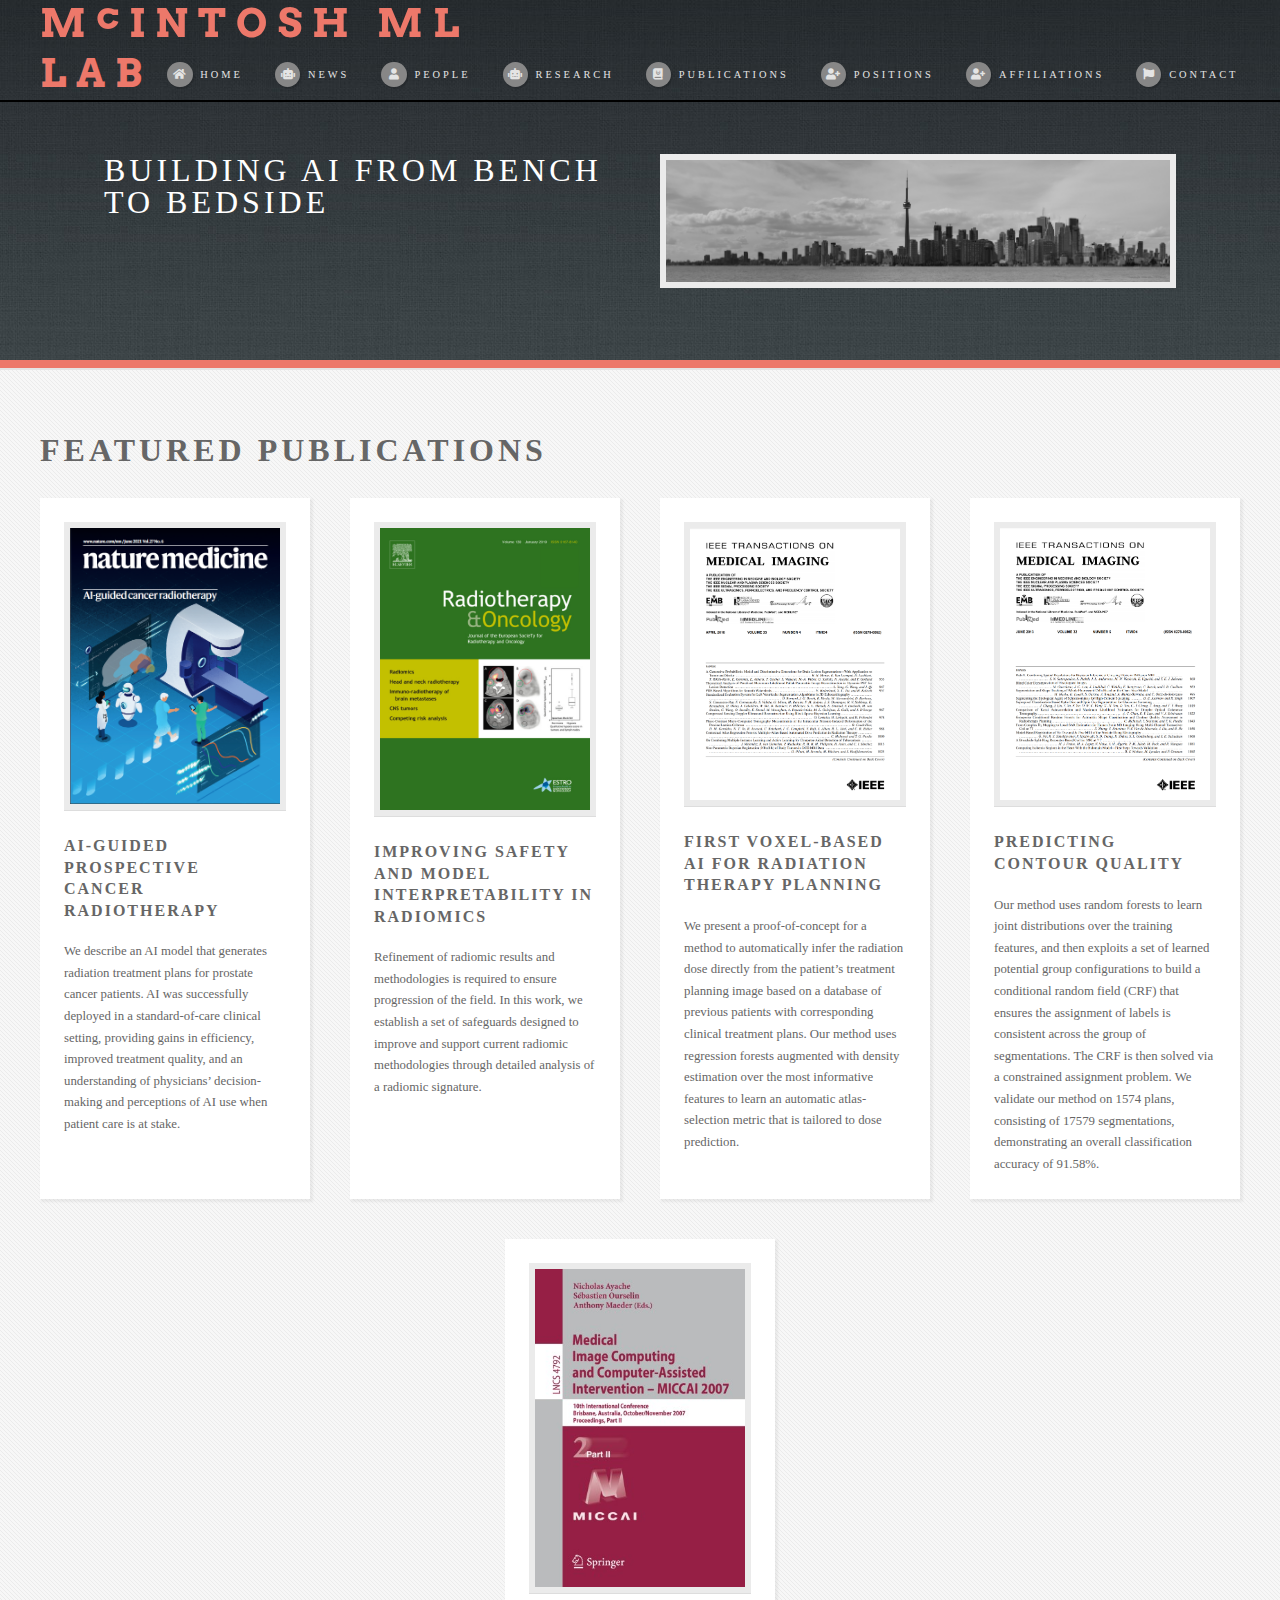
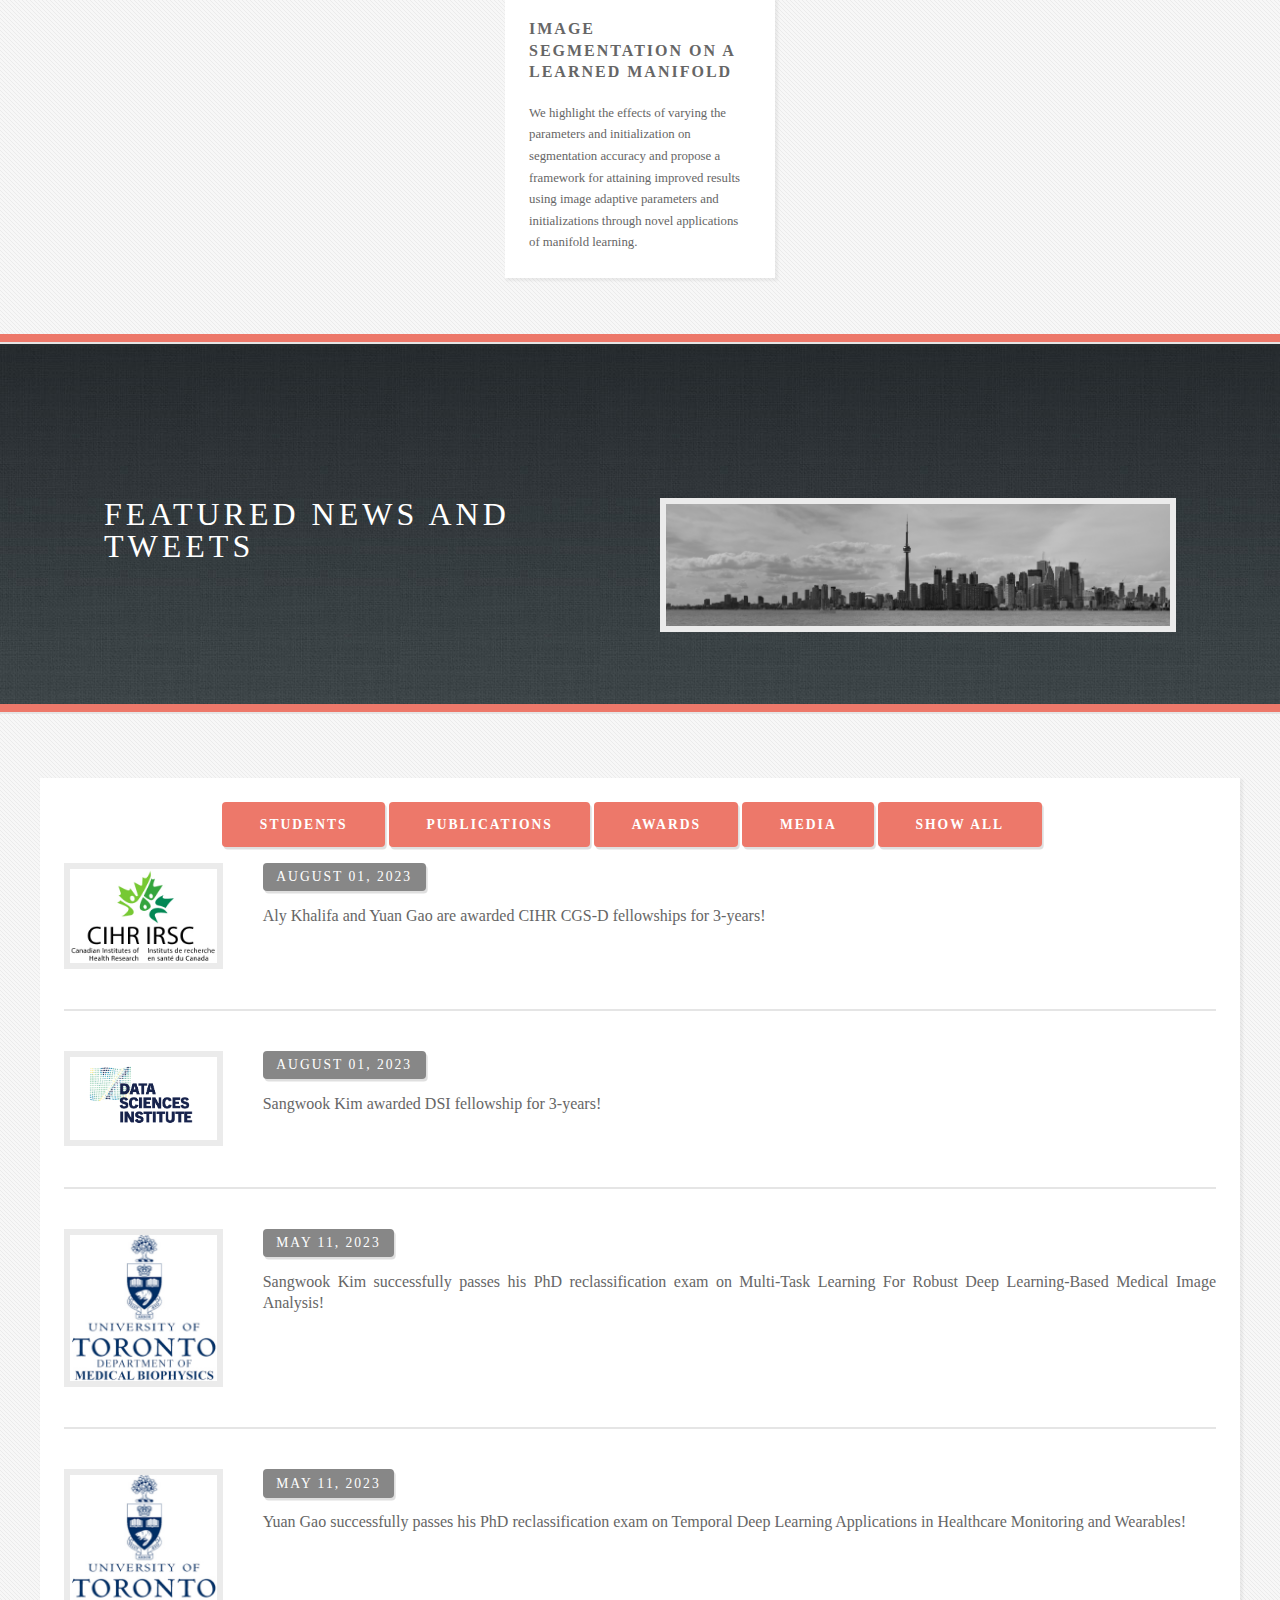
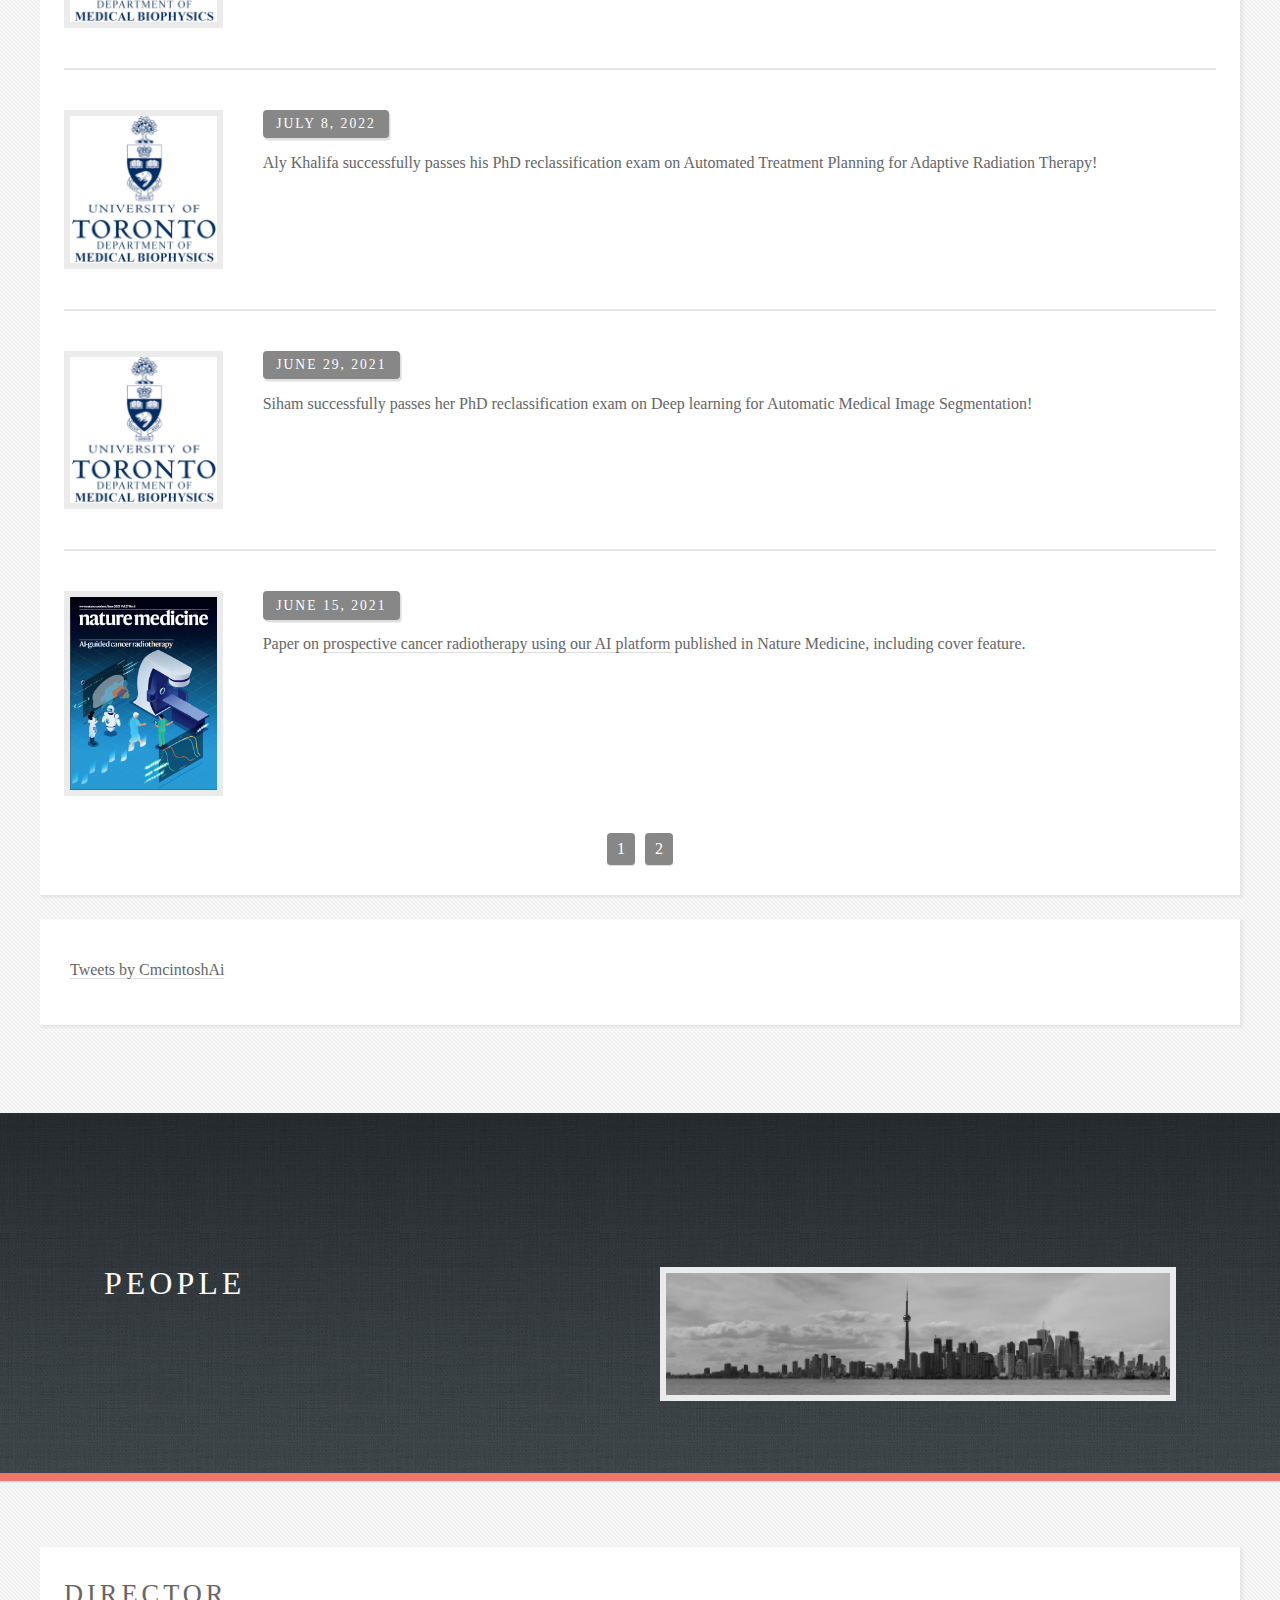
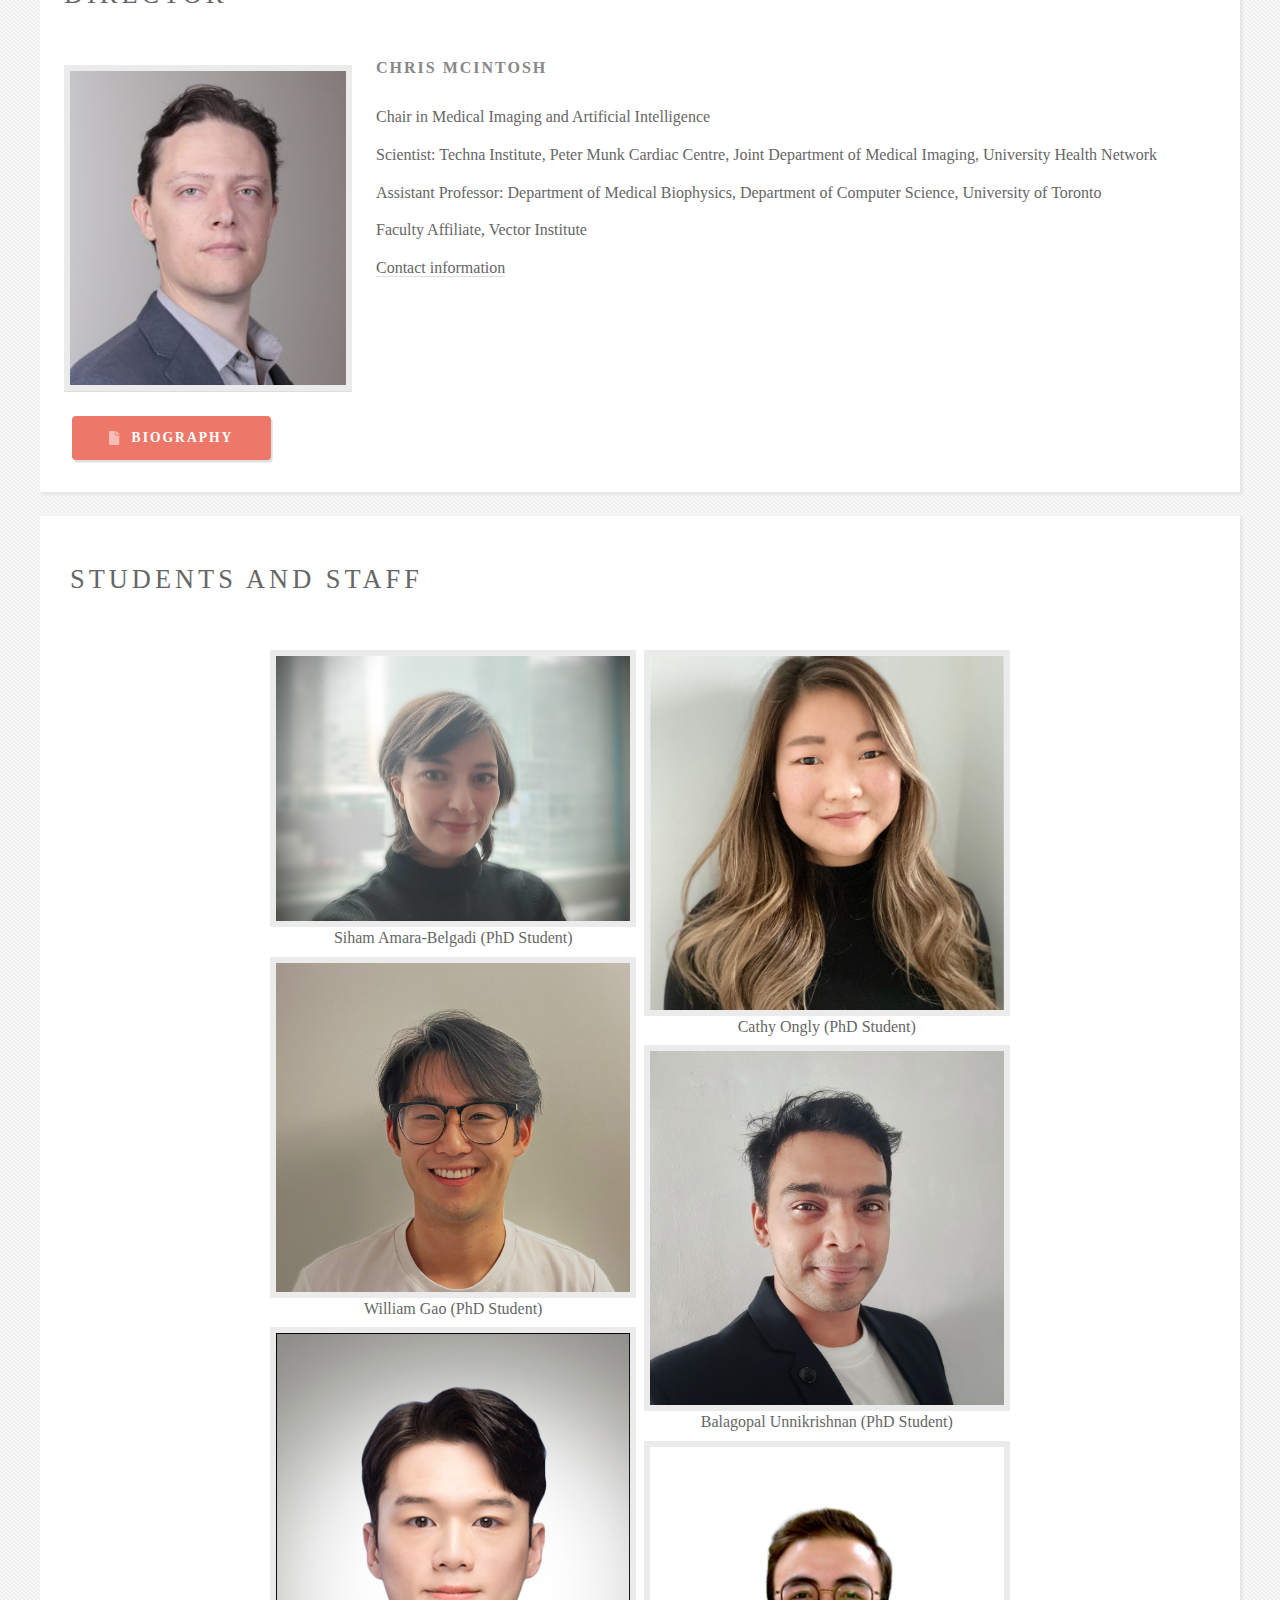
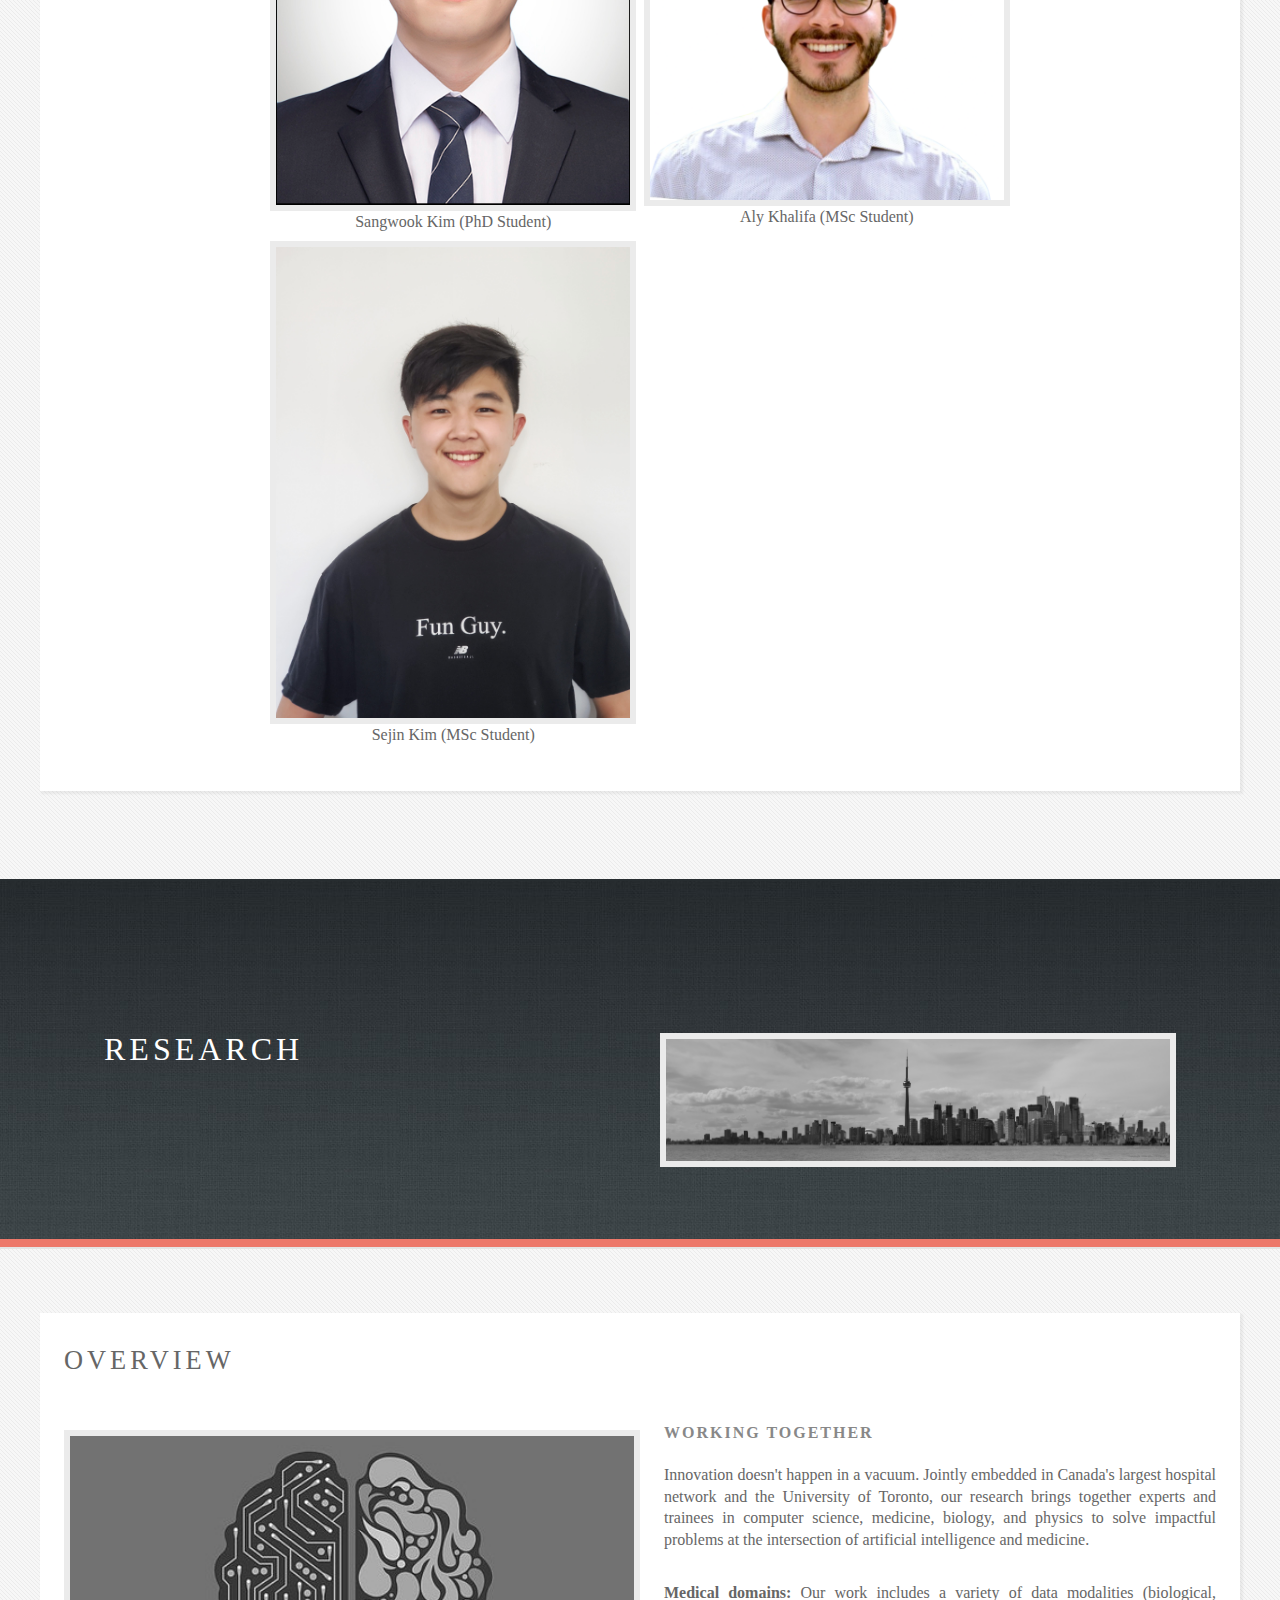
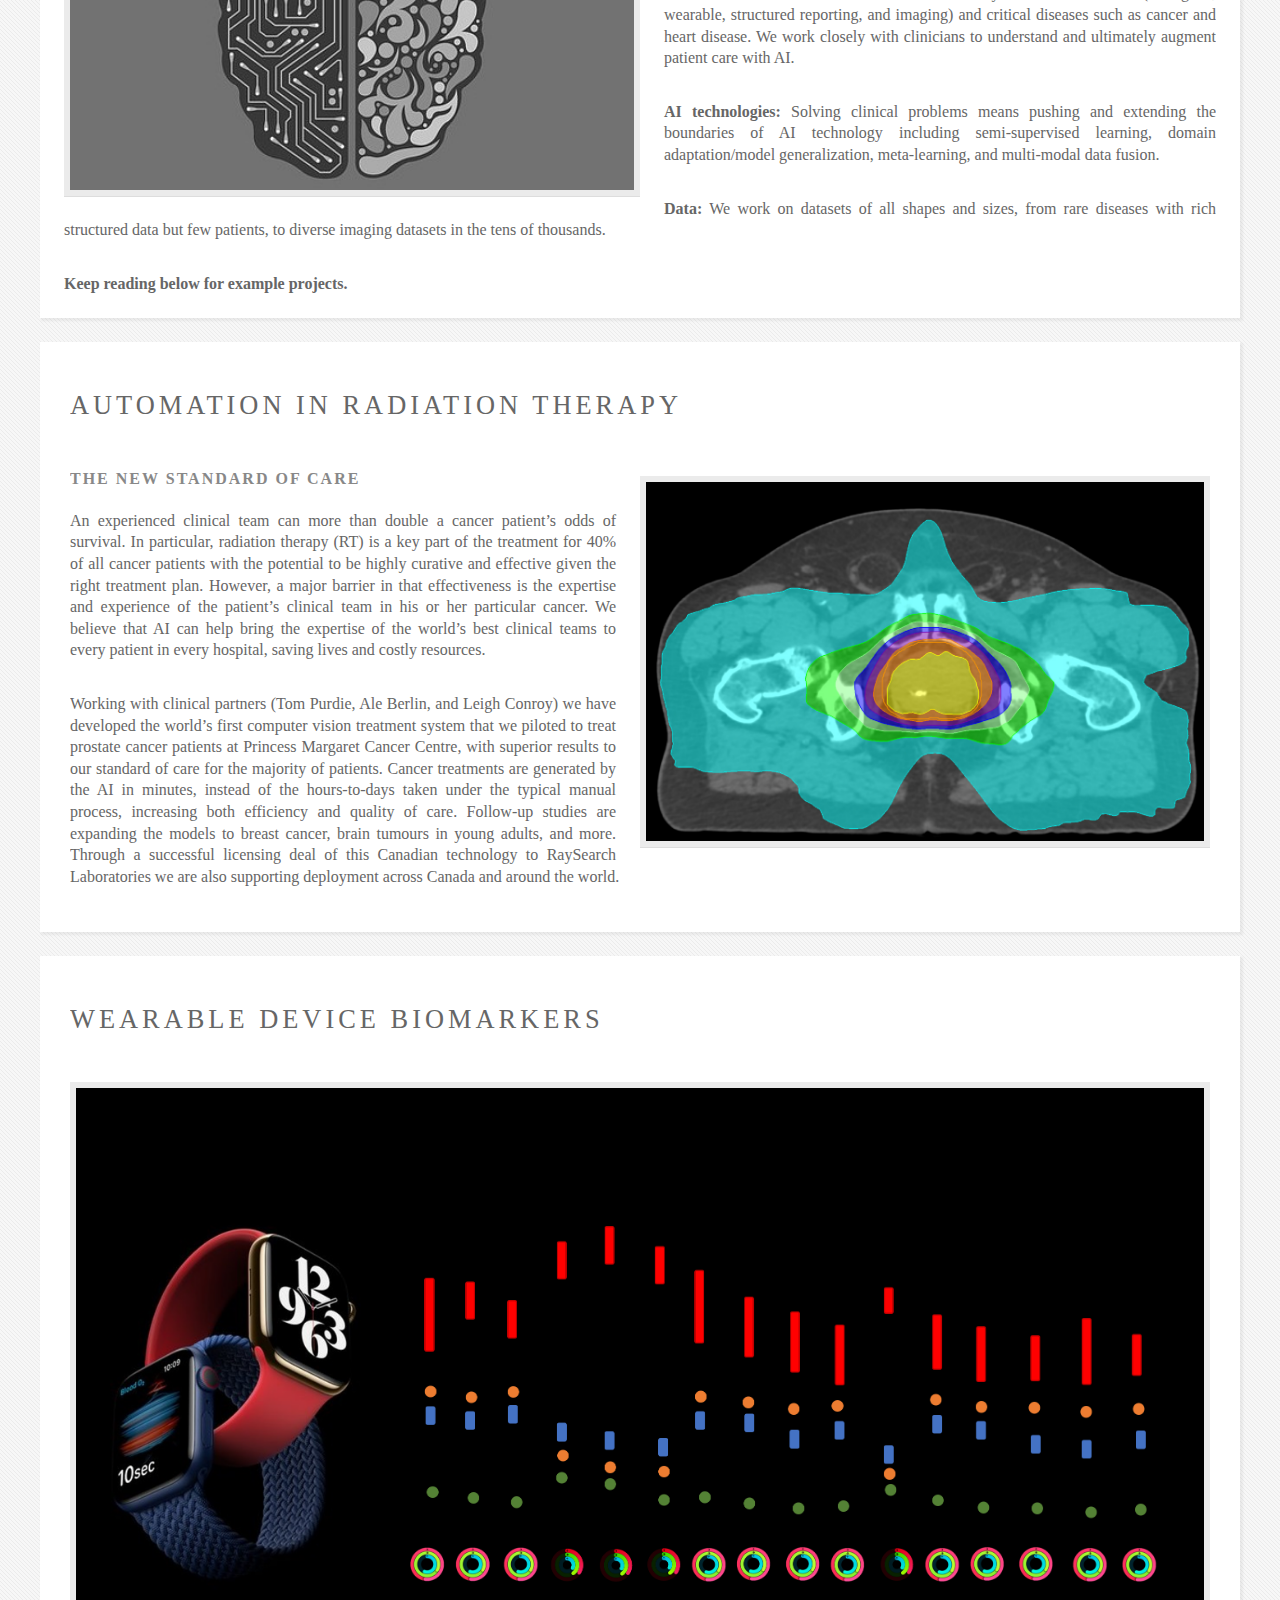
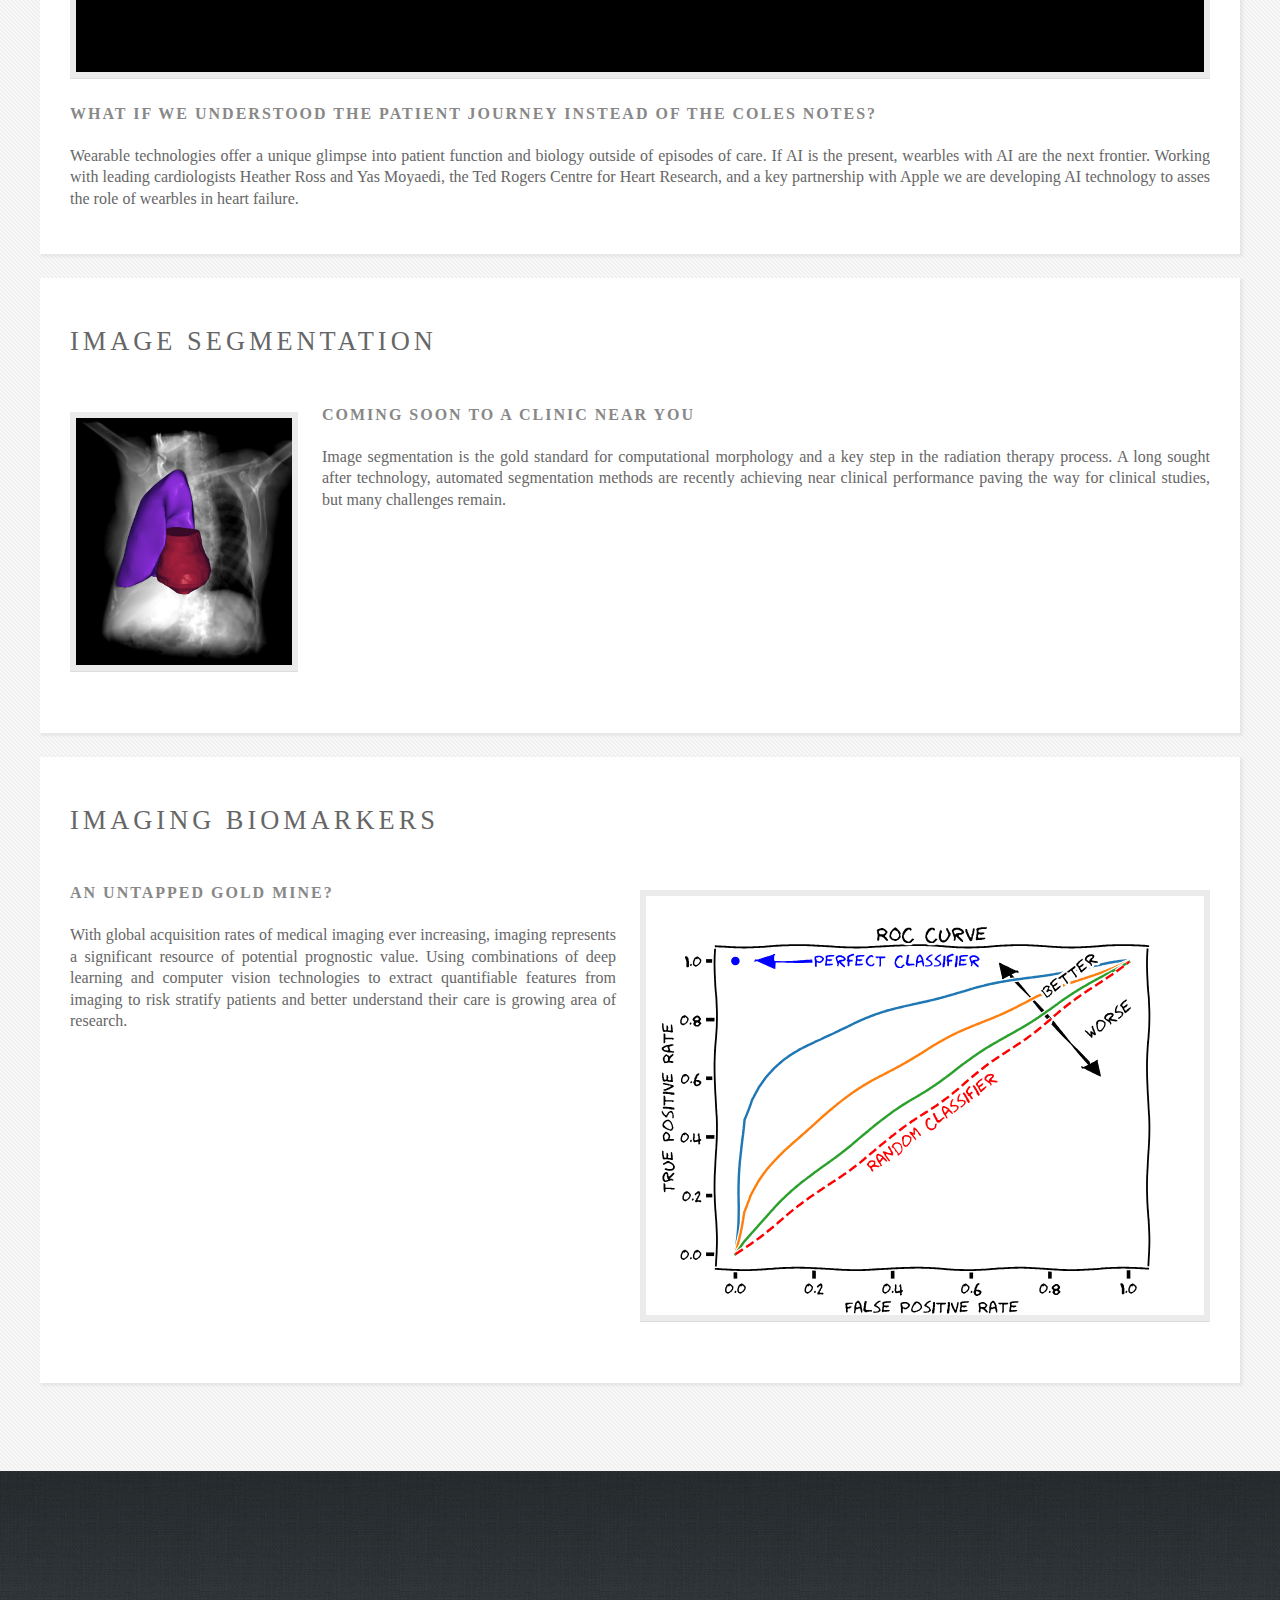
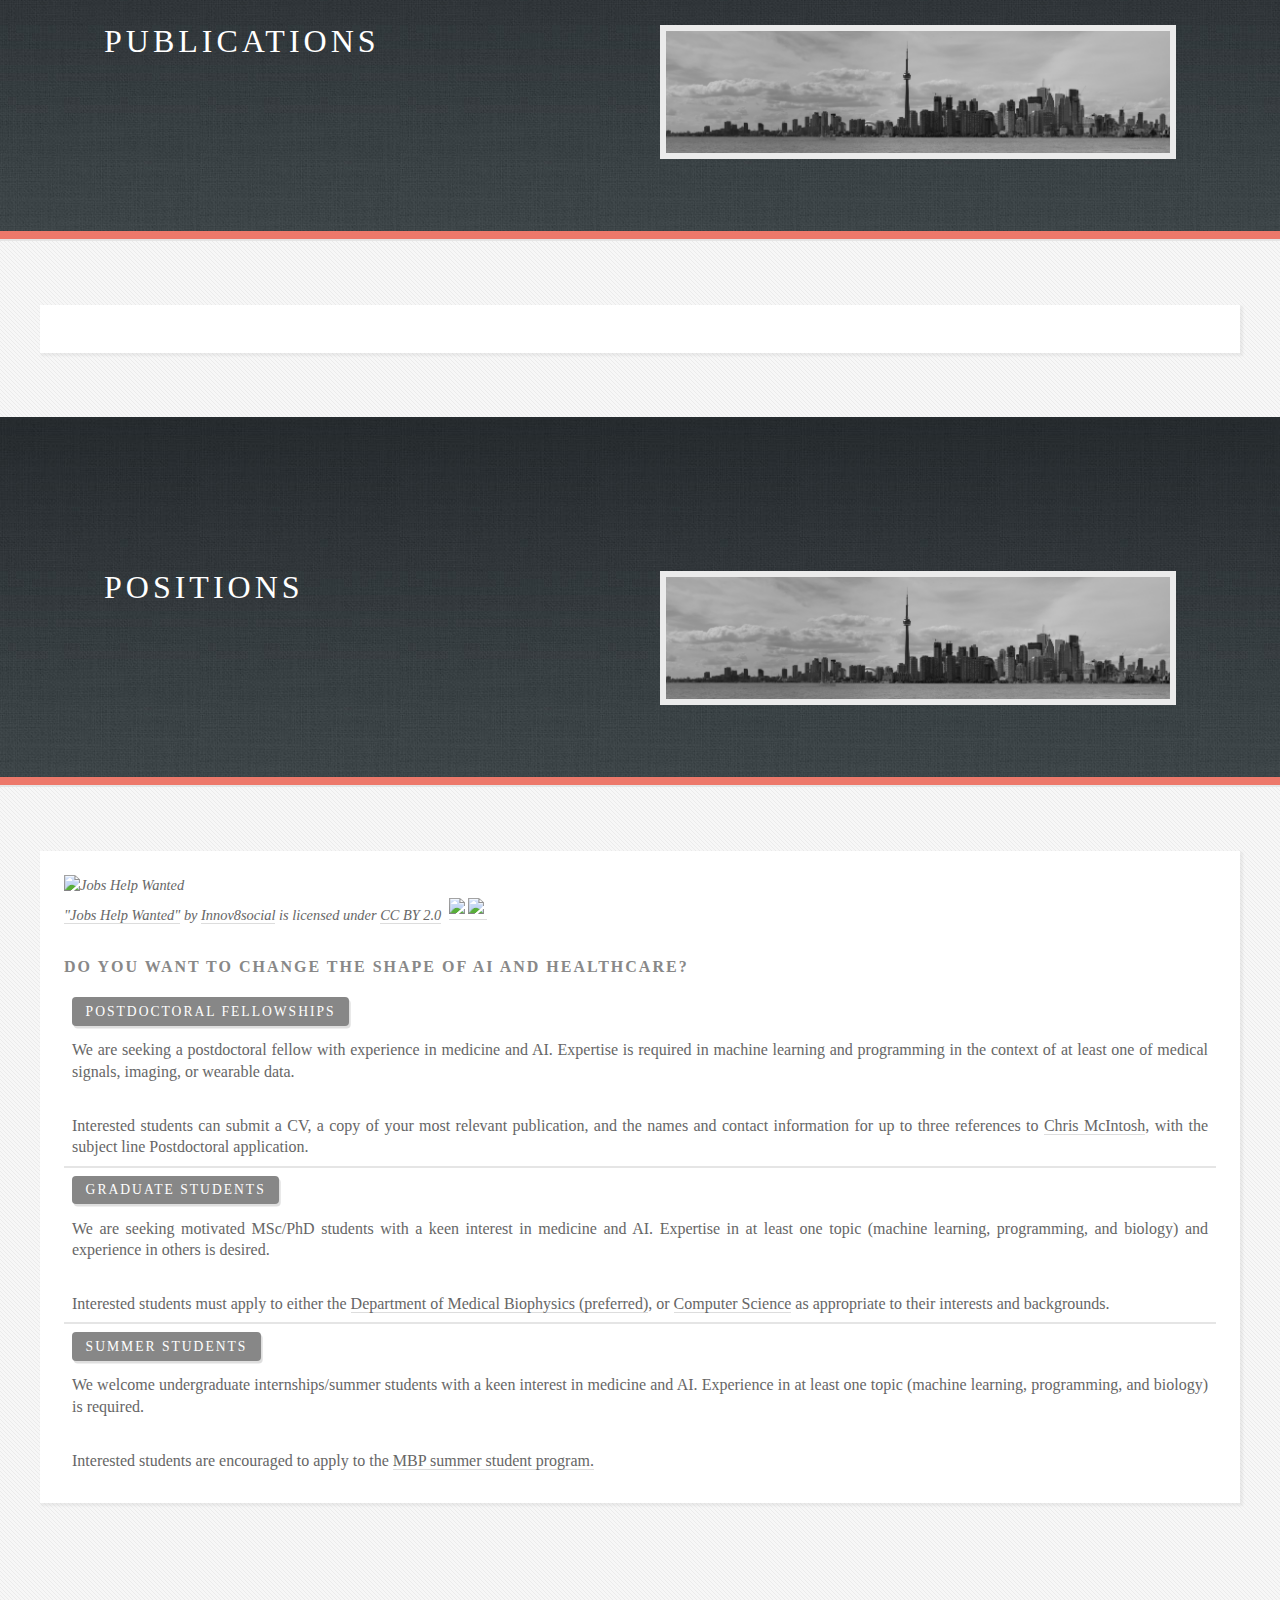
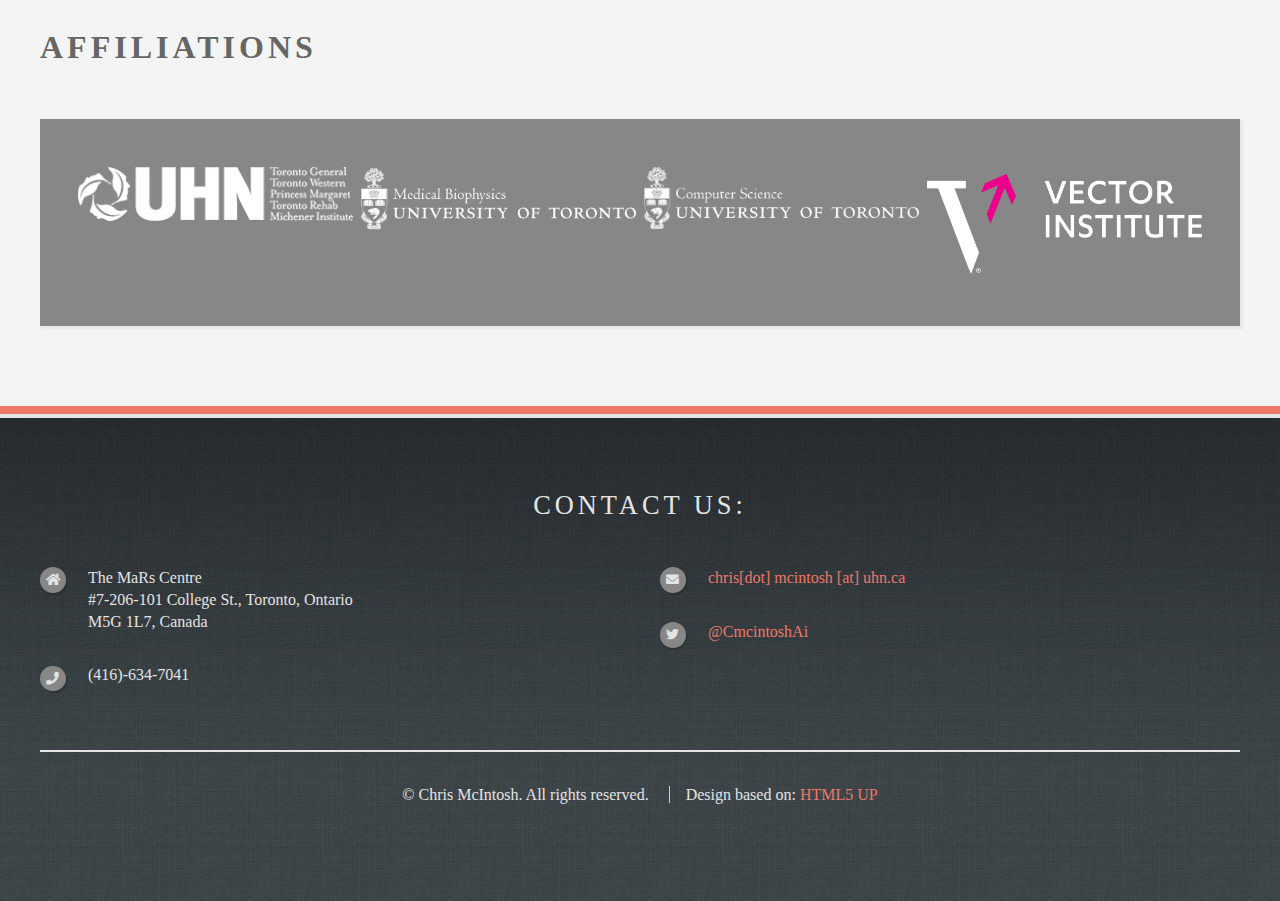
==== commit d45e9ab8: "Update index.html" ====
--- a/index.html
+++ b/index.html
@@ -497,7 +497,7 @@
 								<a href="#" class="image right" style="width:50%"><img src="images/prostate_RT.png" alt=""></a>
 								<h3>The new standard of care</h3>
 								<p>An experienced clinical team can more than double a cancer patient’s odds of survival. In particular, radiation therapy (RT) is a key part of the treatment for 40% of all cancer patients with the potential to be highly curative and effective given the right treatment plan. However, a major barrier in that effectiveness is the expertise and experience of the patient’s clinical team in his or her particular cancer. We believe that AI can help bring the expertise of the world’s best clinical teams to every patient in every hospital, saving lives and costly resources.</p>
-								<p>Working with clinical partners (Tom Purdie, Ale Berlin, and Leigh Conroy) we have developed the world’s first computer vision treatment system that we piloted to treat prostate cancer patients at Princess Margaret Cancer Centre, with superior results to our standard of care for the majority of patients. Cancer treatments are generated by the AI in minutes, instead of the hours-to-days taken under the typical manual process, increasing both efficiency and quality of care. Follow-up studies are expanding the models to breast cancer, brain tumours in young adults, and more. Through a successful licensing deal of this Canadian technology to RaySearch Laboratories we also supporting deployment across Canada and around the world.</p>
+								<p>Working with clinical partners (Tom Purdie, Ale Berlin, and Leigh Conroy) we have developed the world’s first computer vision treatment system that we piloted to treat prostate cancer patients at Princess Margaret Cancer Centre, with superior results to our standard of care for the majority of patients. Cancer treatments are generated by the AI in minutes, instead of the hours-to-days taken under the typical manual process, increasing both efficiency and quality of care. Follow-up studies are expanding the models to breast cancer, brain tumours in young adults, and more. Through a successful licensing deal of this Canadian technology to RaySearch Laboratories we are also supporting deployment across Canada and around the world.</p>
 								
 							</article>
 						</section>
@@ -520,7 +520,7 @@
 								</header>
 								<a href="#" class="image left" style="width:20%"><img src="images/segmentation.png" alt=""></a>
 								<h3>Coming soon to a clinic near you</h3>
-								<p>Image segmentation is the gold standard for computational morphology and a key step in the radiation therapy process. A long song after technology, automated segmentation methods are recently achieving near clinical performance paving the way for clinical studies, but many challenges remain.</p>
+								<p>Image segmentation is the gold standard for computational morphology and a key step in the radiation therapy process. A long sought after technology, automated segmentation methods are recently achieving near clinical performance paving the way for clinical studies, but many challenges remain.</p>
 								
 							</article>
 						</section>
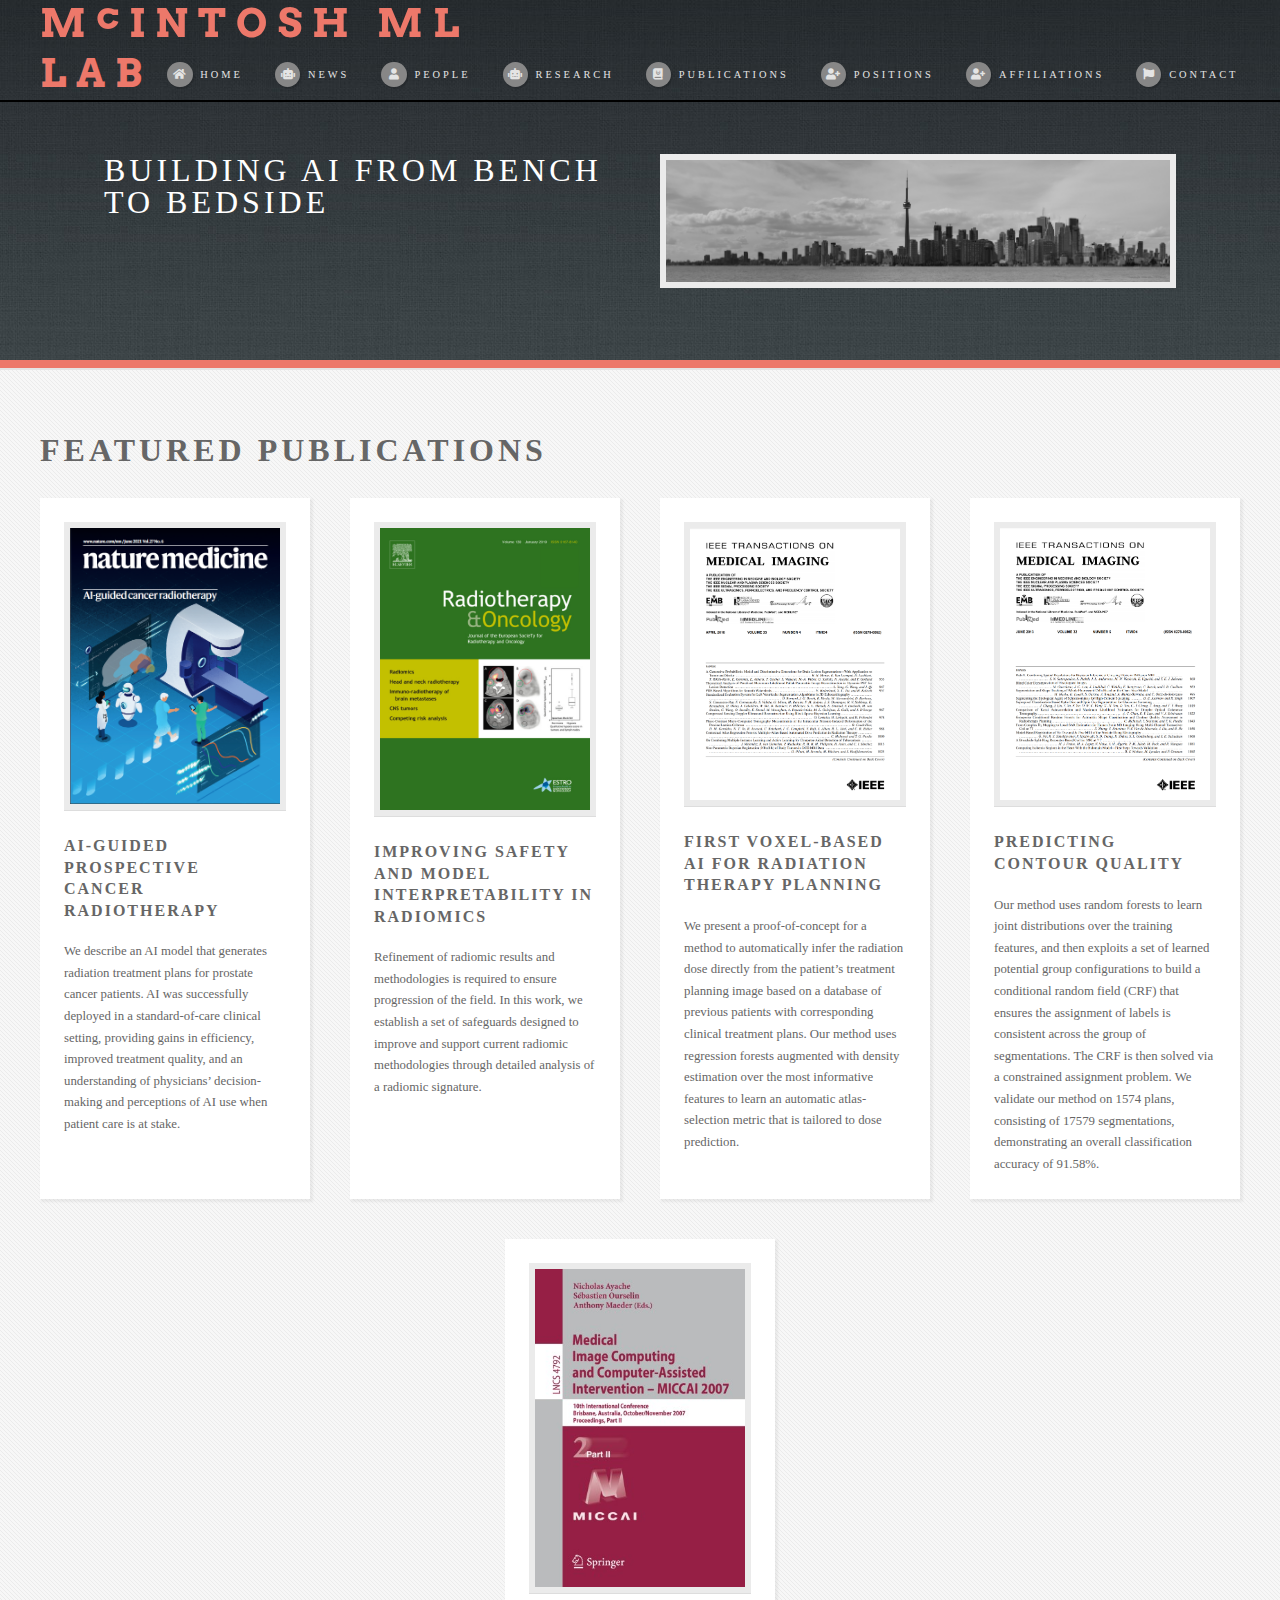
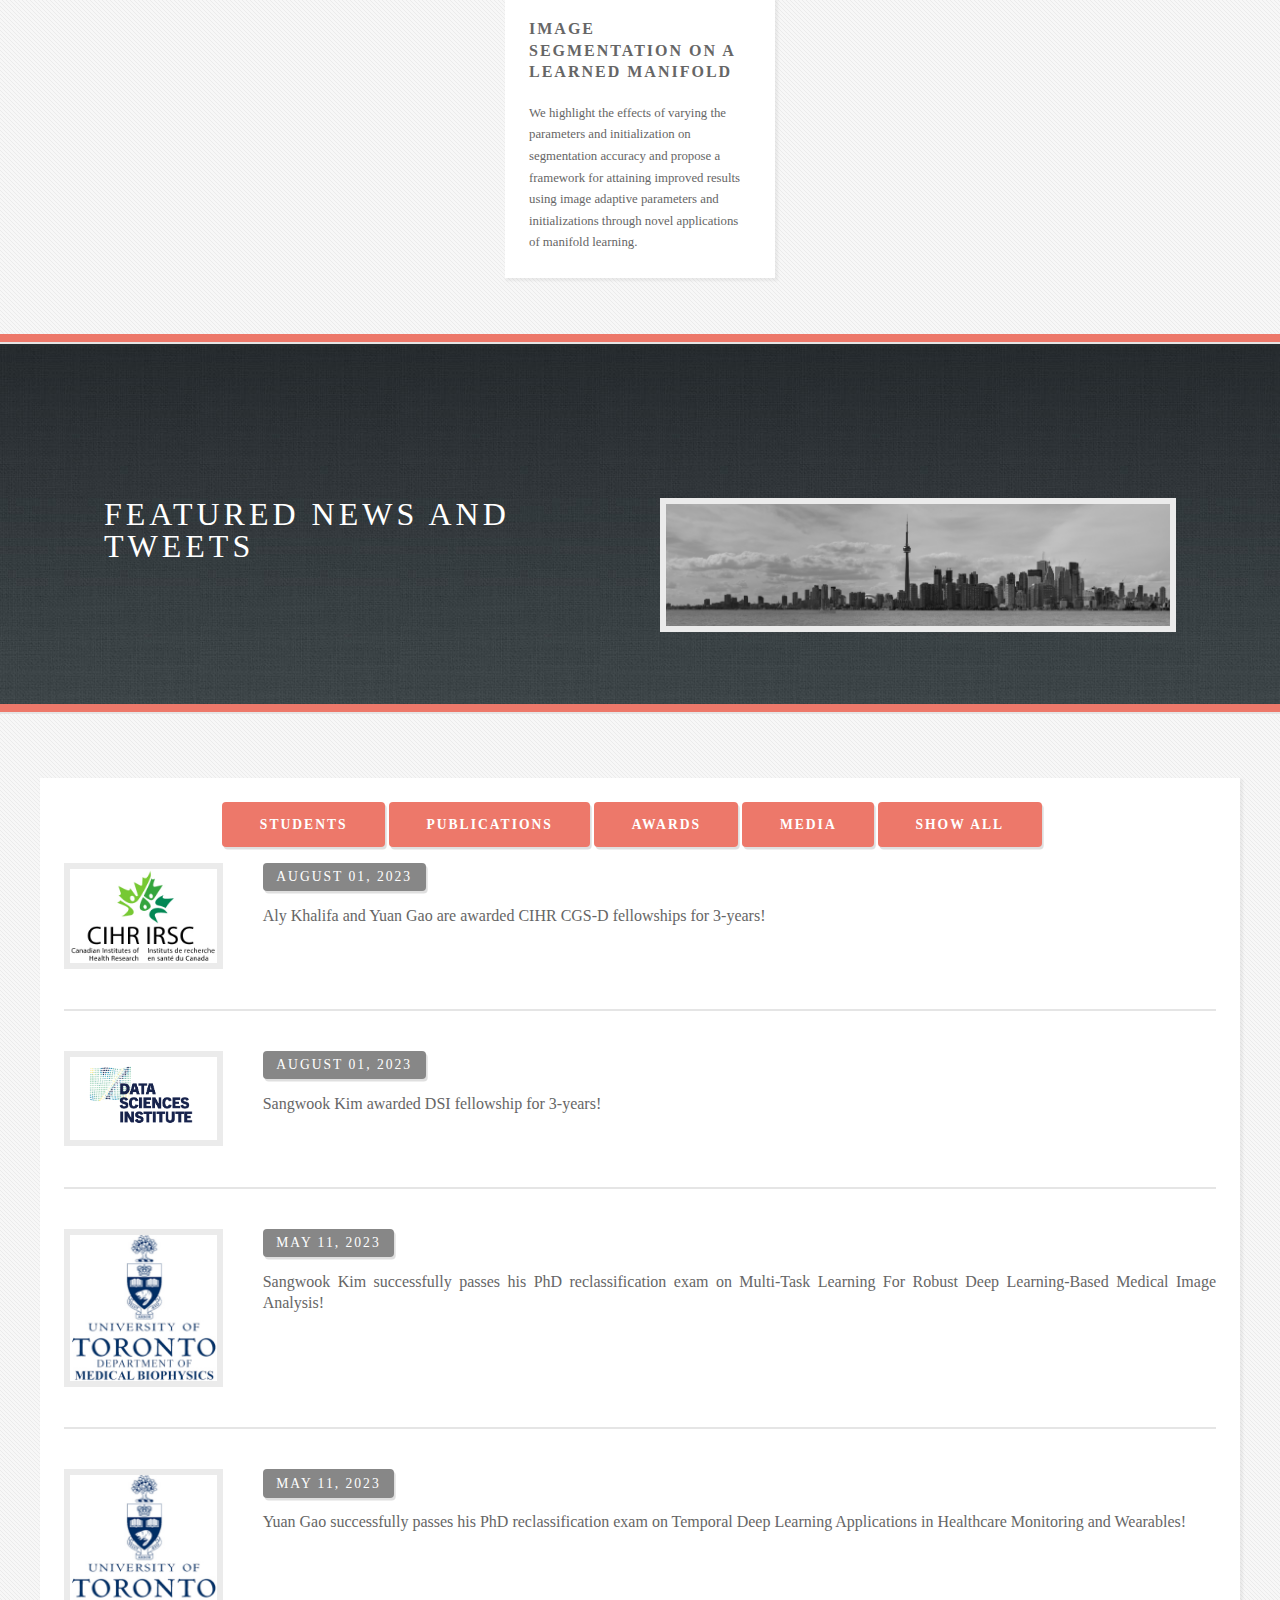
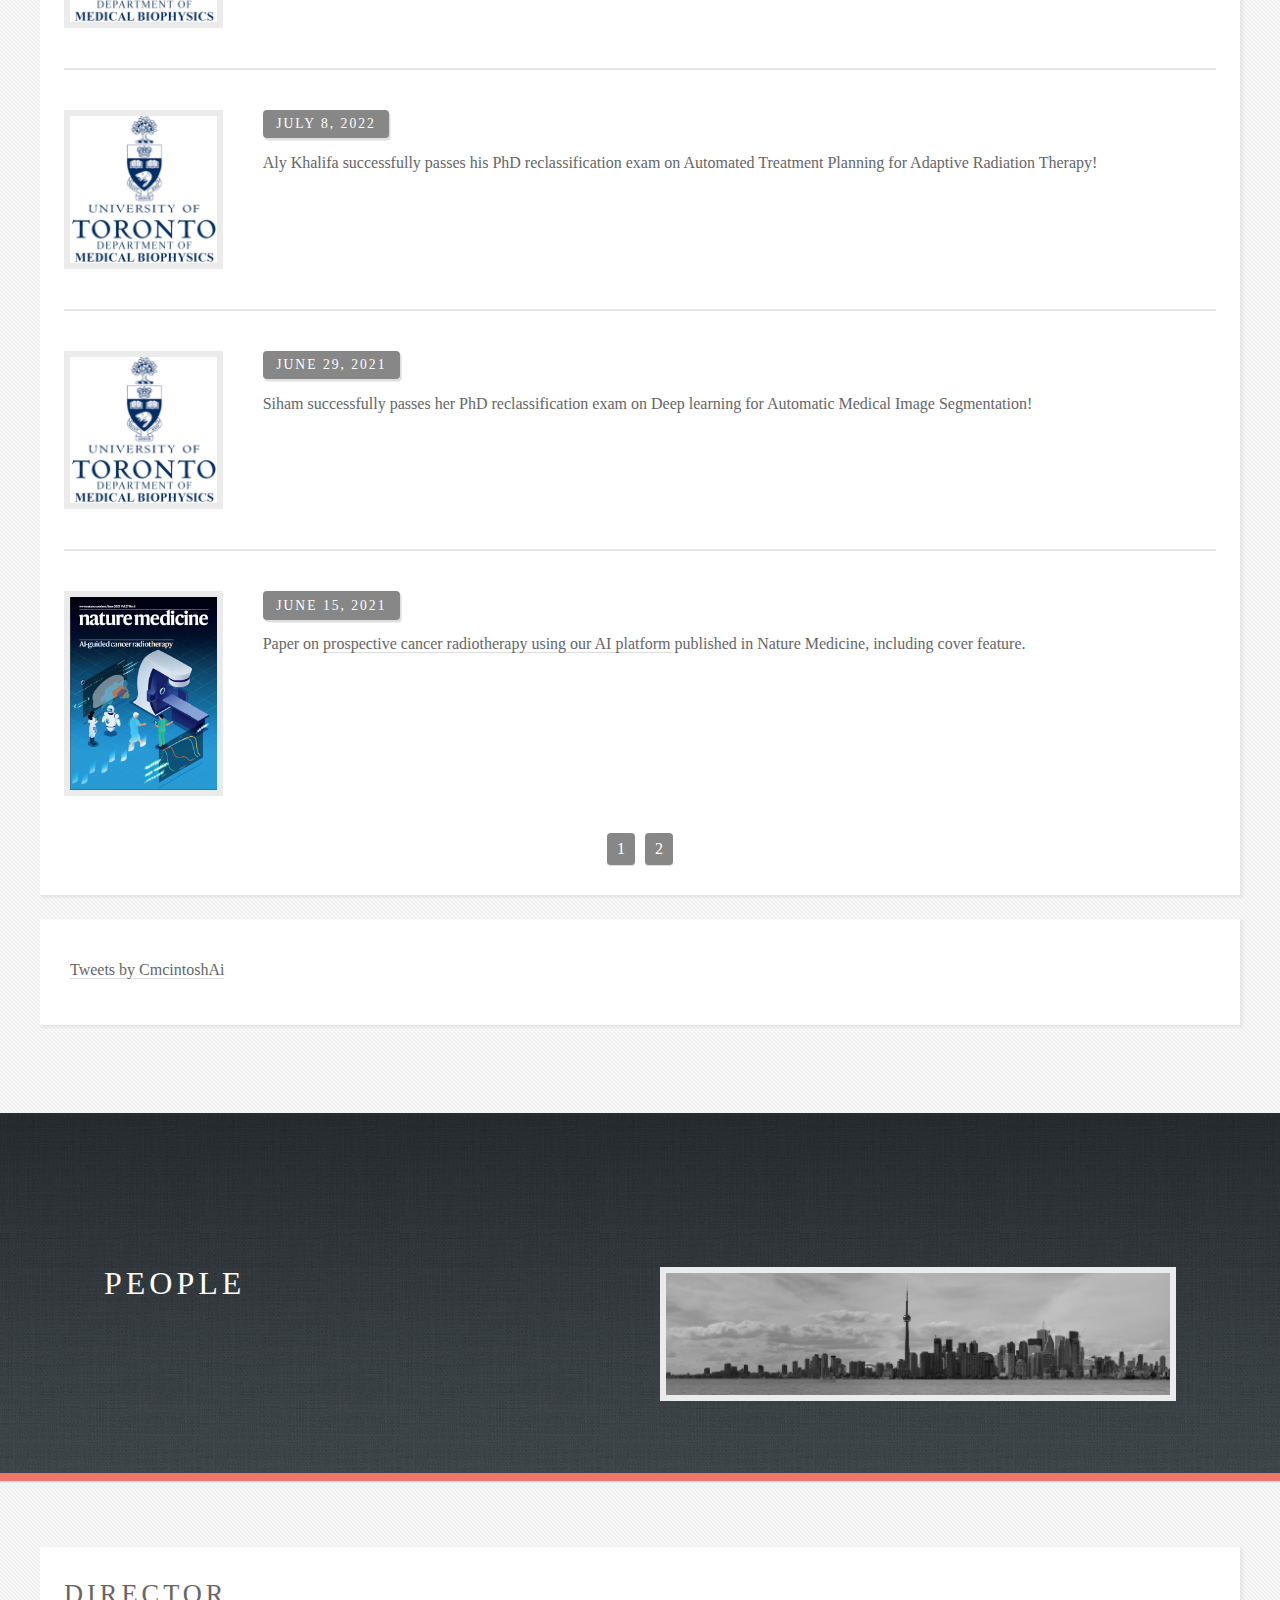
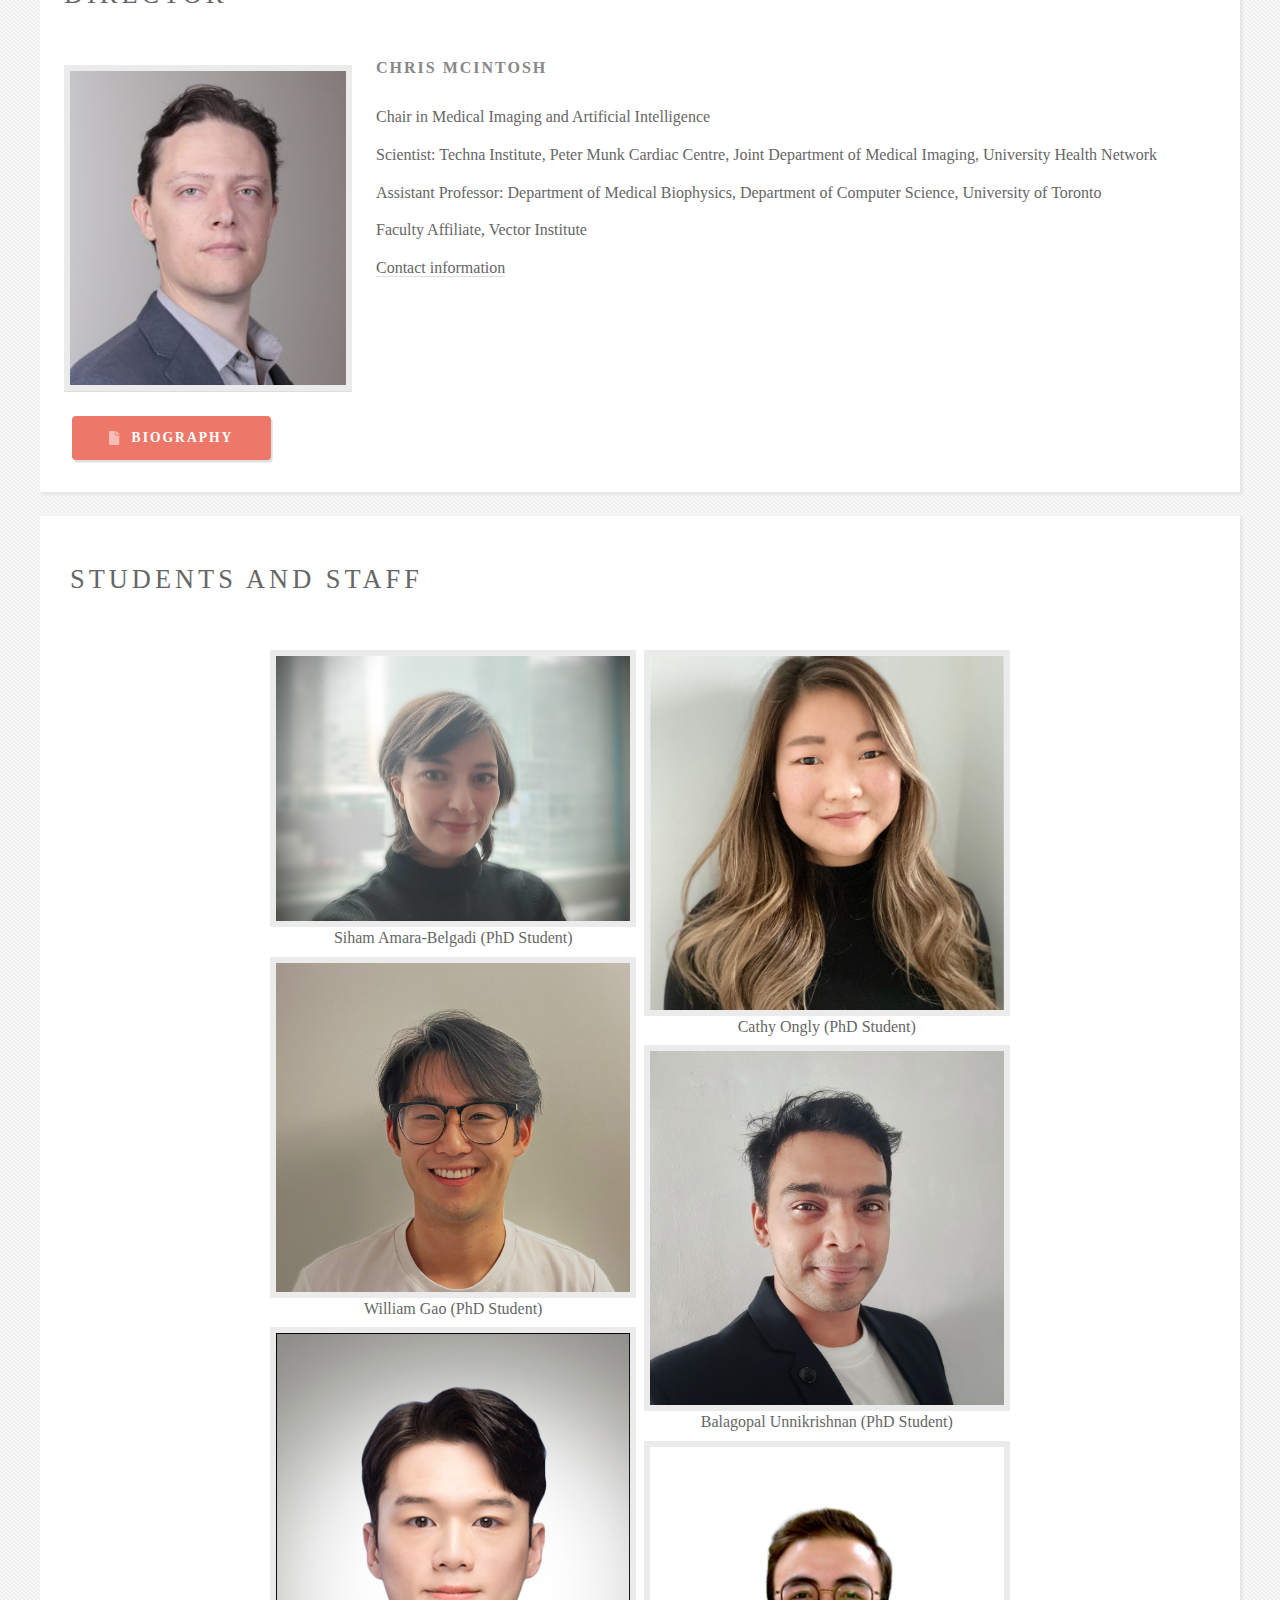
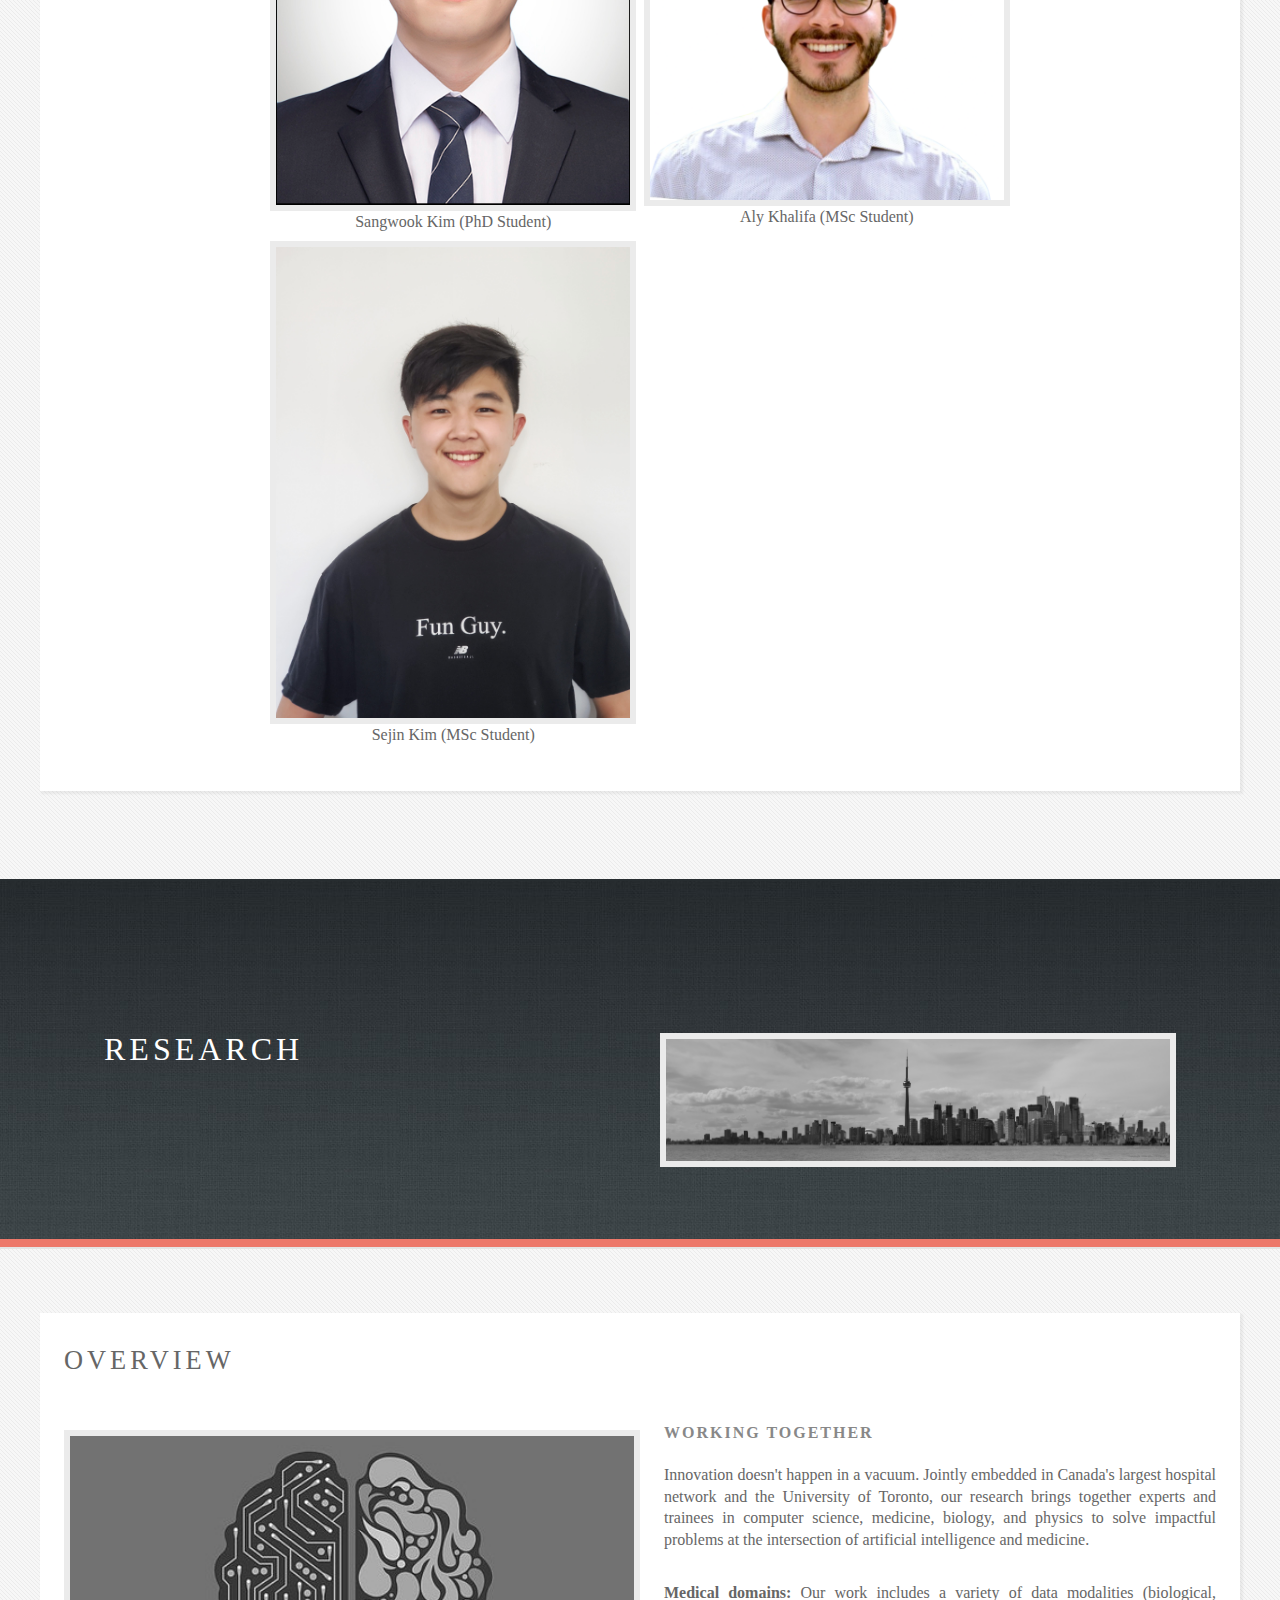
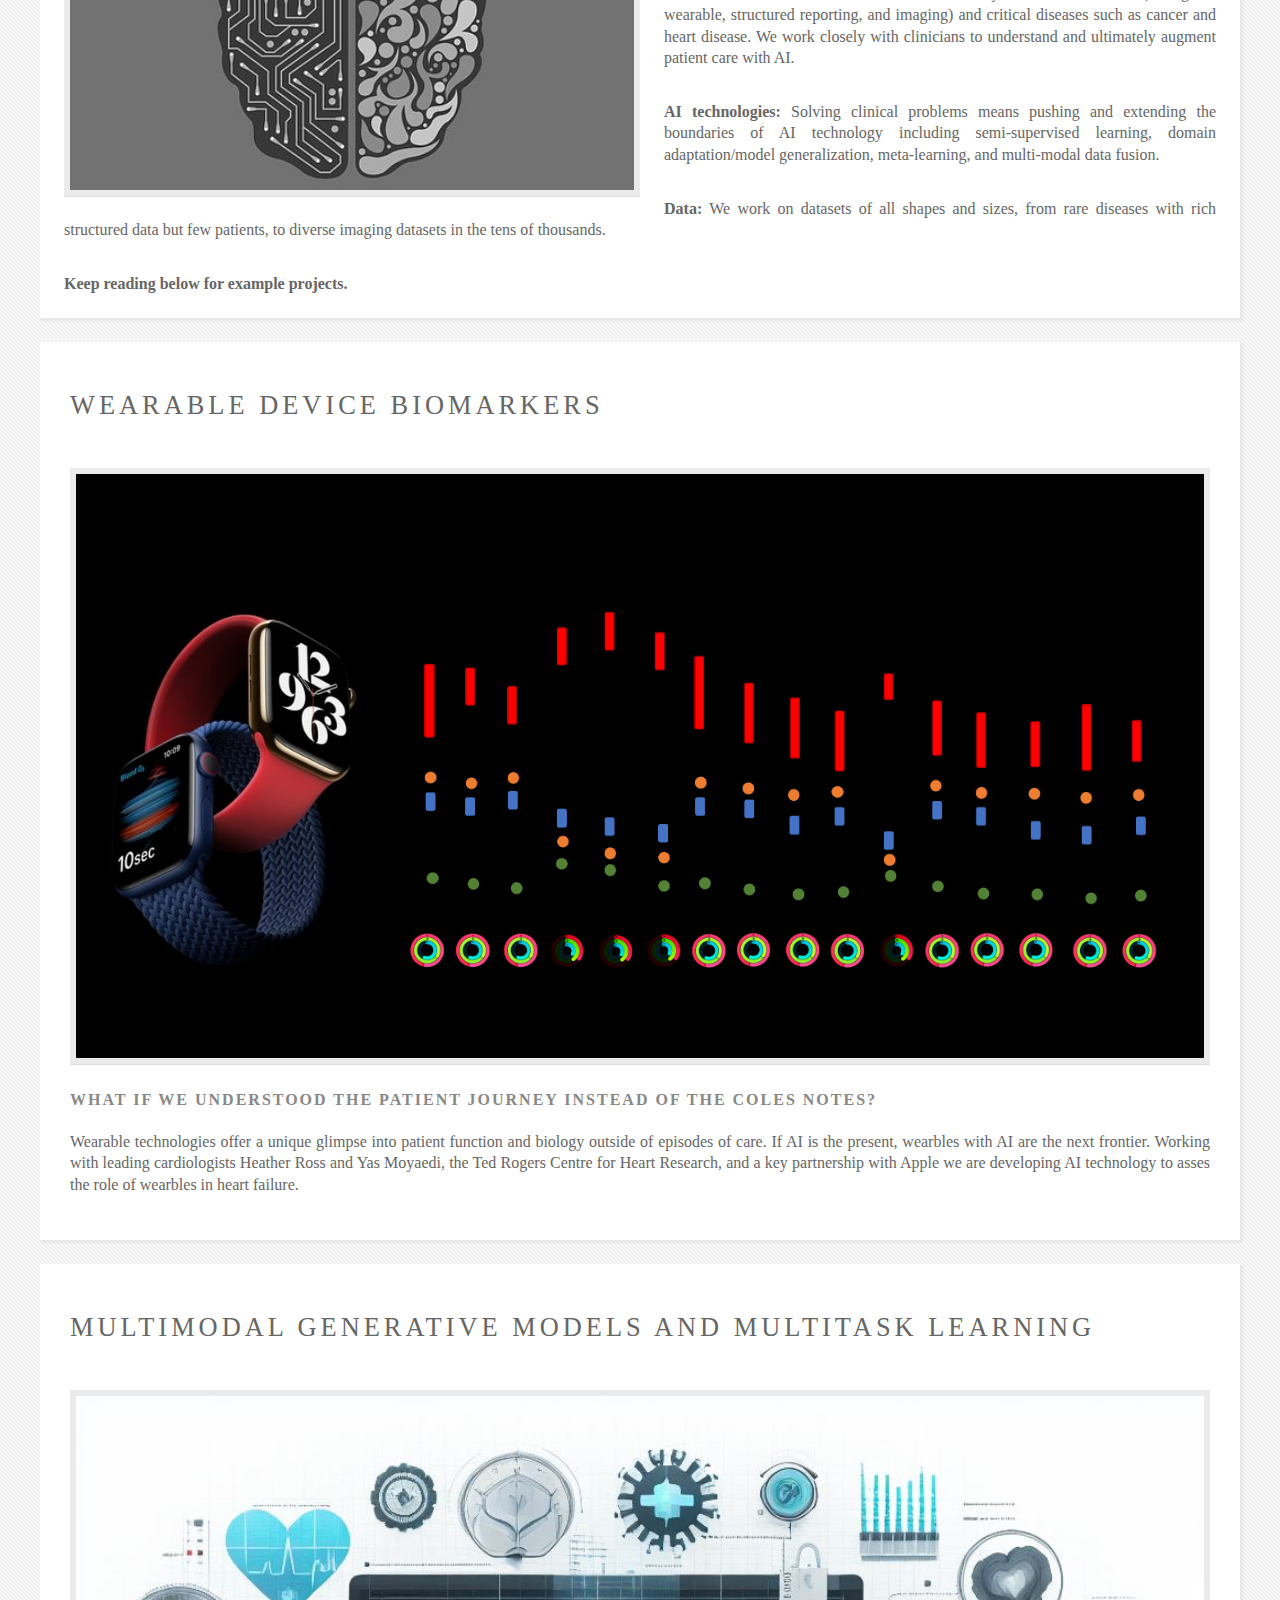
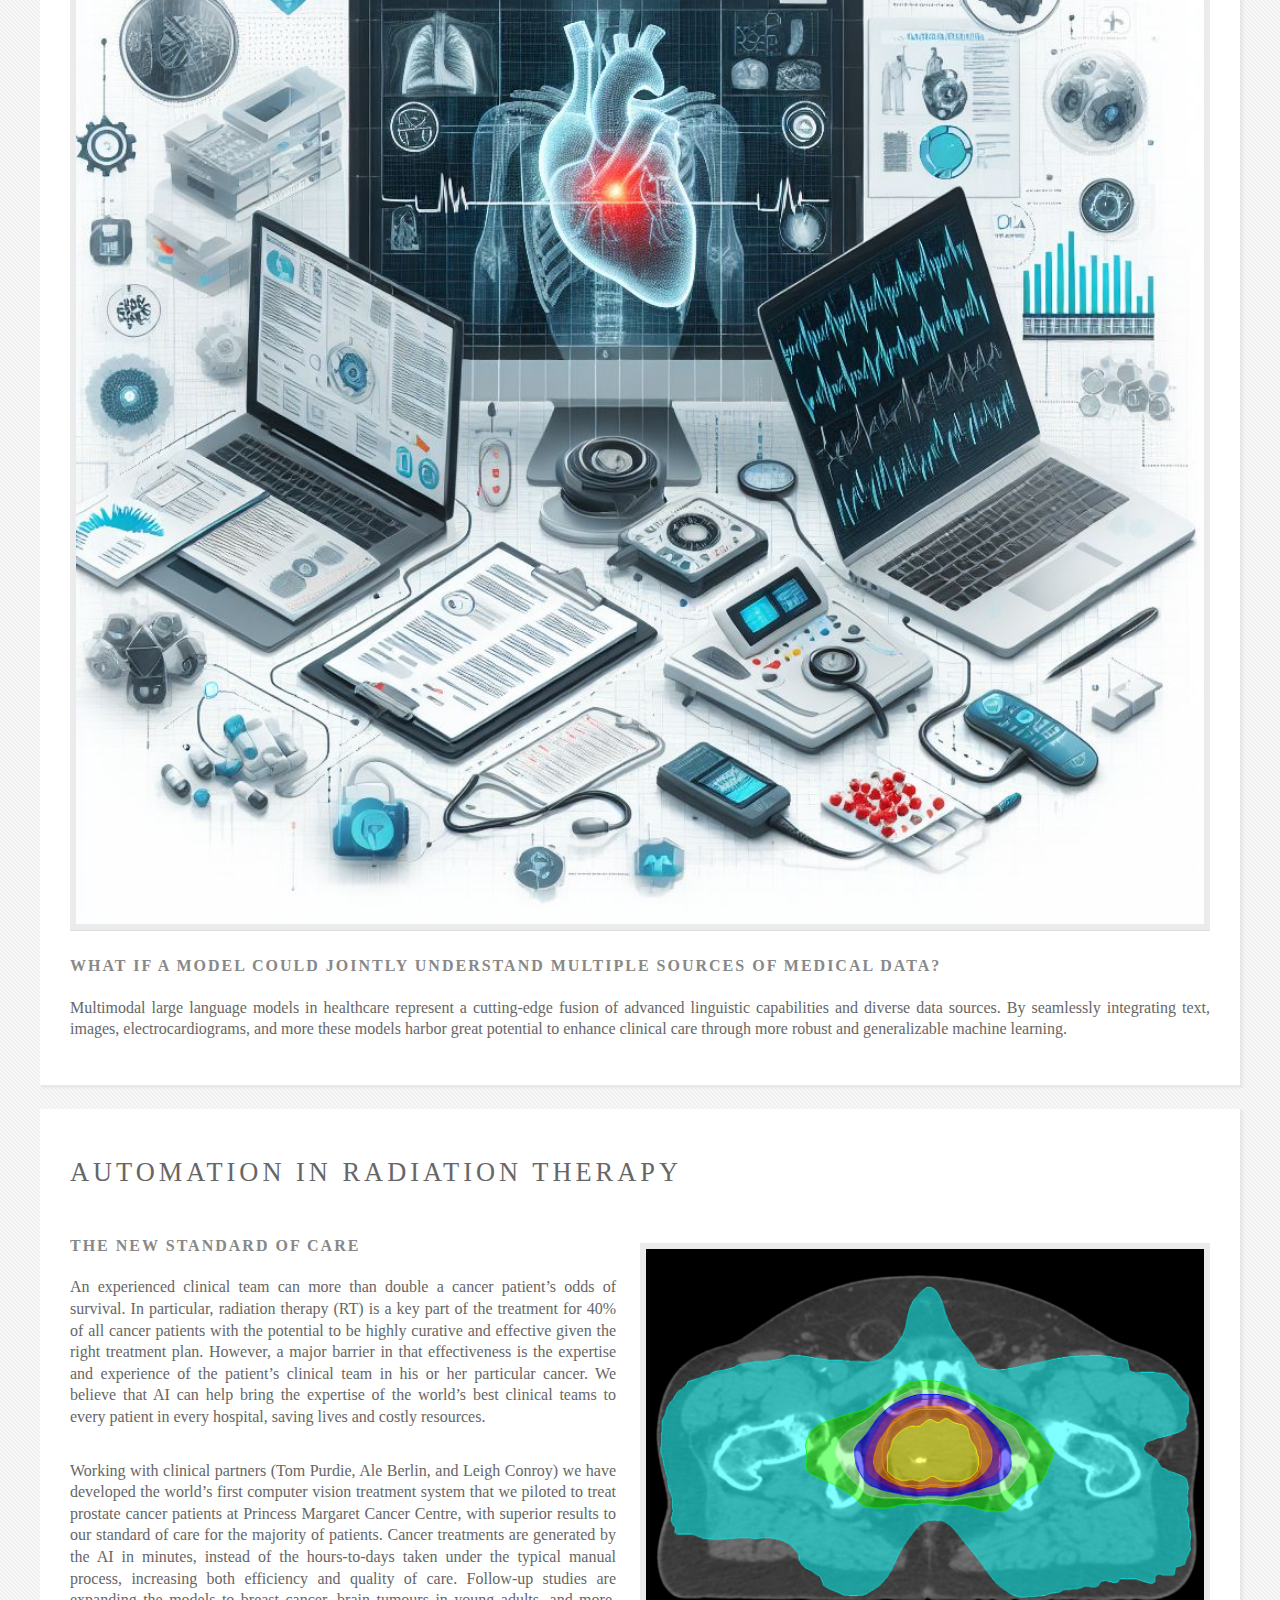
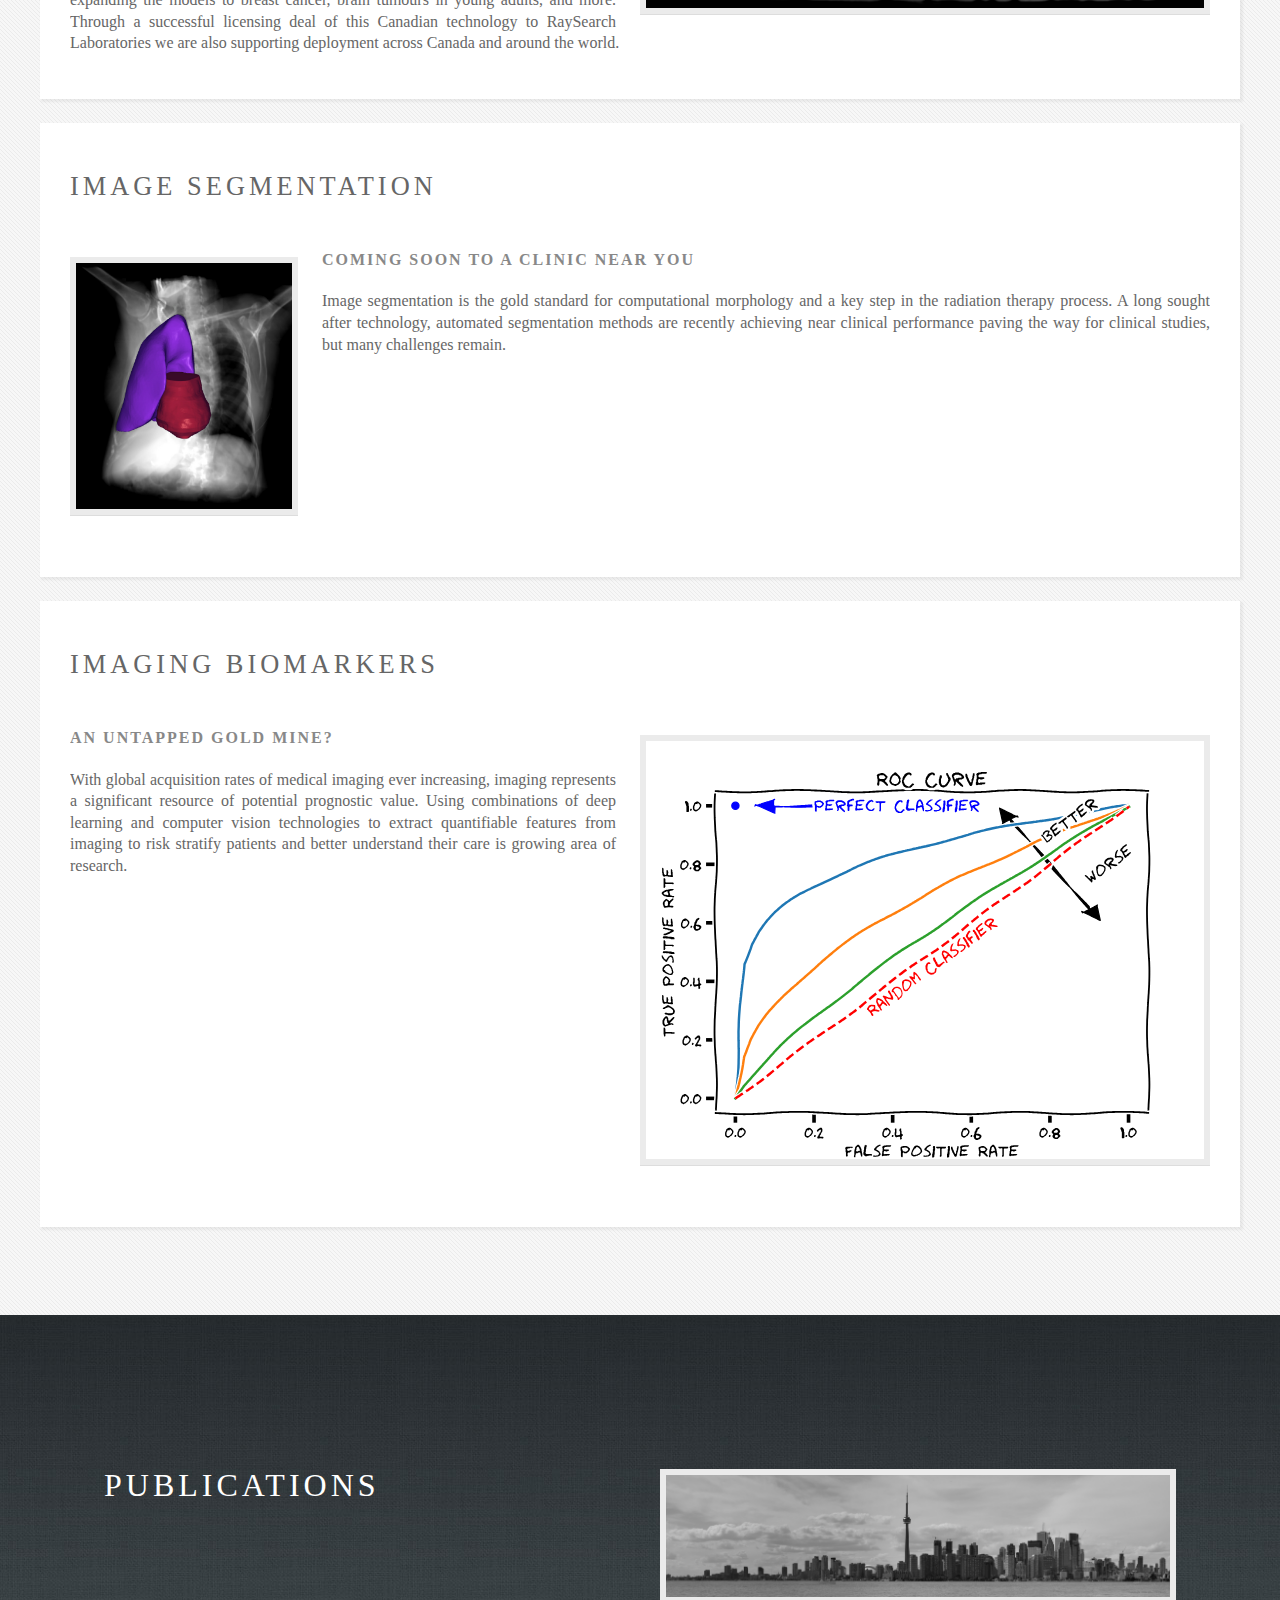
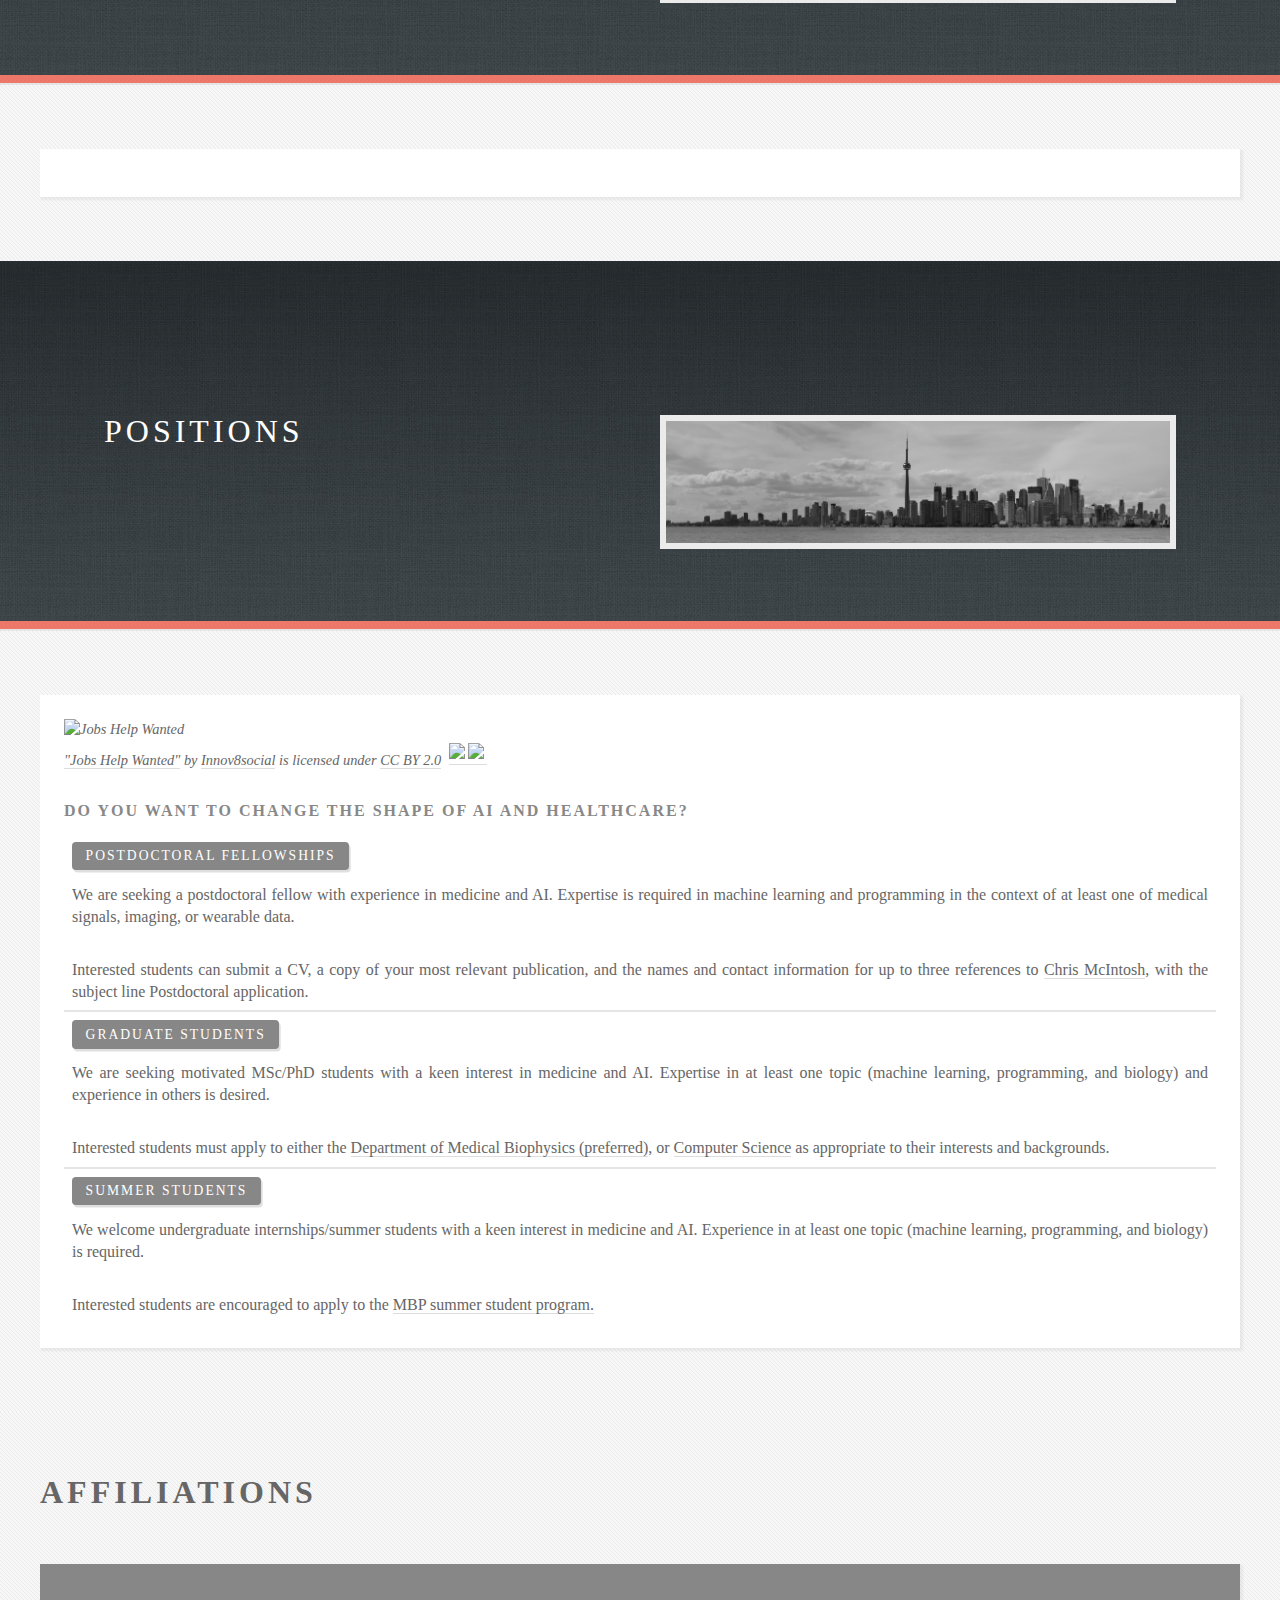
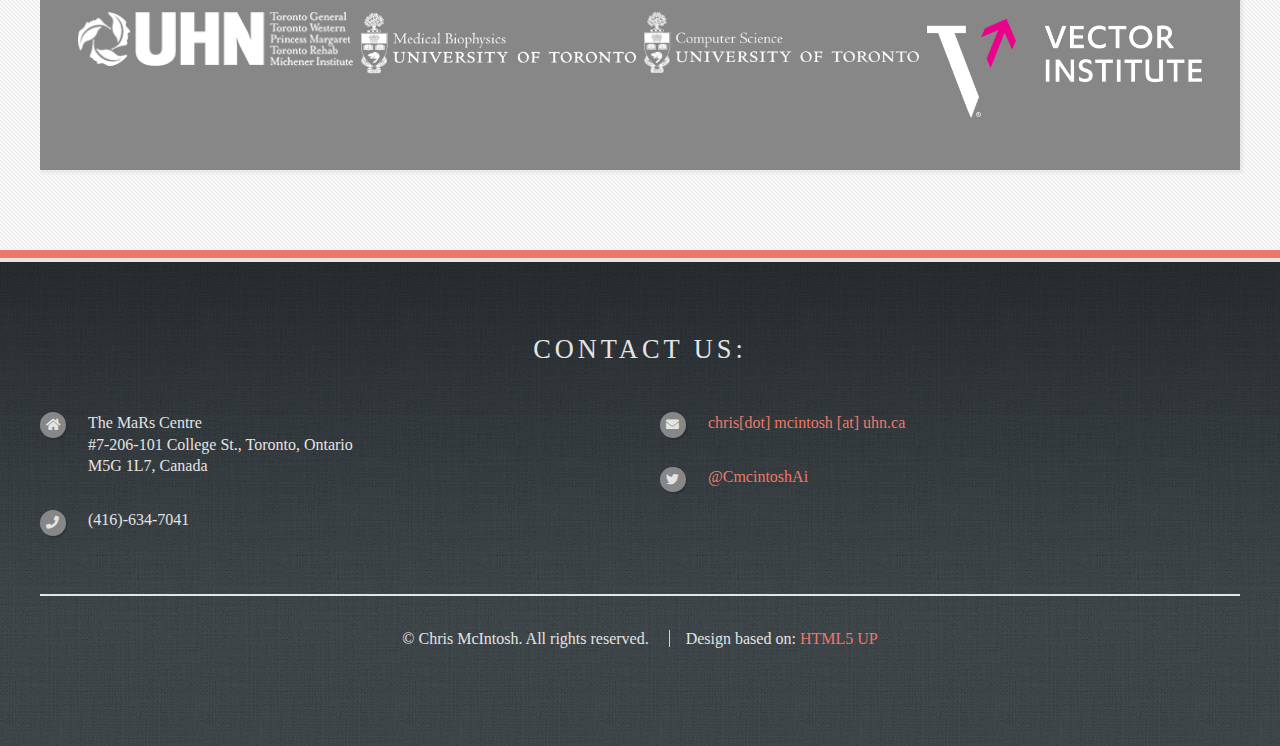
==== commit f6e9ae33: "update" ====
--- a/index.html
+++ b/index.html
@@ -489,6 +489,29 @@
 							</article>
 						</section>
 						
+						<section id="AppleWatch">
+							<article class="box post">
+								<header>
+									<h2>Wearable device biomarkers</h2>
+								</header>
+								<a href="#" class="image featured"><img src="images/wearablesBanner.png" alt=""></a>
+								<h3>What if we understood the patient journey instead of the Coles Notes?</h3>
+								<p>Wearable technologies offer a unique glimpse into patient function and biology outside of episodes of care. If AI is the present, wearbles with AI are the next frontier. Working with leading cardiologists Heather Ross and Yas Moyaedi, the Ted Rogers Centre for Heart Research, and a key partnership with Apple we are developing AI technology to asses the role of wearbles in heart failure.  </p>
+							</article>
+						</section>
+						
+						<section id="LLM">
+							<article class="box post">
+								<header>
+									<h2>Multimodal Generative Models and Multitask Learning</h2>
+								</header>
+								<a href="#" class="image featured"><img src="images/multimodal.jpeg" alt=""></a>
+								<h3>What if a model could jointly understand multiple sources of medical data?</h3>
+								<p>Multimodal large language models in healthcare represent a cutting-edge fusion of advanced linguistic capabilities and diverse data sources. By seamlessly integrating text, images, electrocardiograms, and more these models harbor great potential to enhance clinical care through more robust and generalizable machine learning.
+								</p>
+							</article>
+						</section>
+						
 						<section id="AutomatedPlanning">
 							<article class="box post">
 								<header>
@@ -499,17 +522,6 @@
 								<p>An experienced clinical team can more than double a cancer patient’s odds of survival. In particular, radiation therapy (RT) is a key part of the treatment for 40% of all cancer patients with the potential to be highly curative and effective given the right treatment plan. However, a major barrier in that effectiveness is the expertise and experience of the patient’s clinical team in his or her particular cancer. We believe that AI can help bring the expertise of the world’s best clinical teams to every patient in every hospital, saving lives and costly resources.</p>
 								<p>Working with clinical partners (Tom Purdie, Ale Berlin, and Leigh Conroy) we have developed the world’s first computer vision treatment system that we piloted to treat prostate cancer patients at Princess Margaret Cancer Centre, with superior results to our standard of care for the majority of patients. Cancer treatments are generated by the AI in minutes, instead of the hours-to-days taken under the typical manual process, increasing both efficiency and quality of care. Follow-up studies are expanding the models to breast cancer, brain tumours in young adults, and more. Through a successful licensing deal of this Canadian technology to RaySearch Laboratories we are also supporting deployment across Canada and around the world.</p>
 								
-							</article>
-						</section>
-						
-						<section id="AppleWatch">
-							<article class="box post">
-								<header>
-									<h2>Wearable device biomarkers</h2>
-								</header>
-								<a href="#" class="image featured"><img src="images/wearablesBanner.png" alt=""></a>
-								<h3>What if we understood the patient journey instead of the Coles Notes?</h3>
-								<p>Wearable technologies offer a unique glimpse into patient function and biology outside of episodes of care. If AI is the present, wearbles with AI are the next frontier. Working with leading cardiologists Heather Ross and Yas Moyaedi, the Ted Rogers Centre for Heart Research, and a key partnership with Apple we are developing AI technology to asses the role of wearbles in heart failure.  </p>
 							</article>
 						</section>
 						
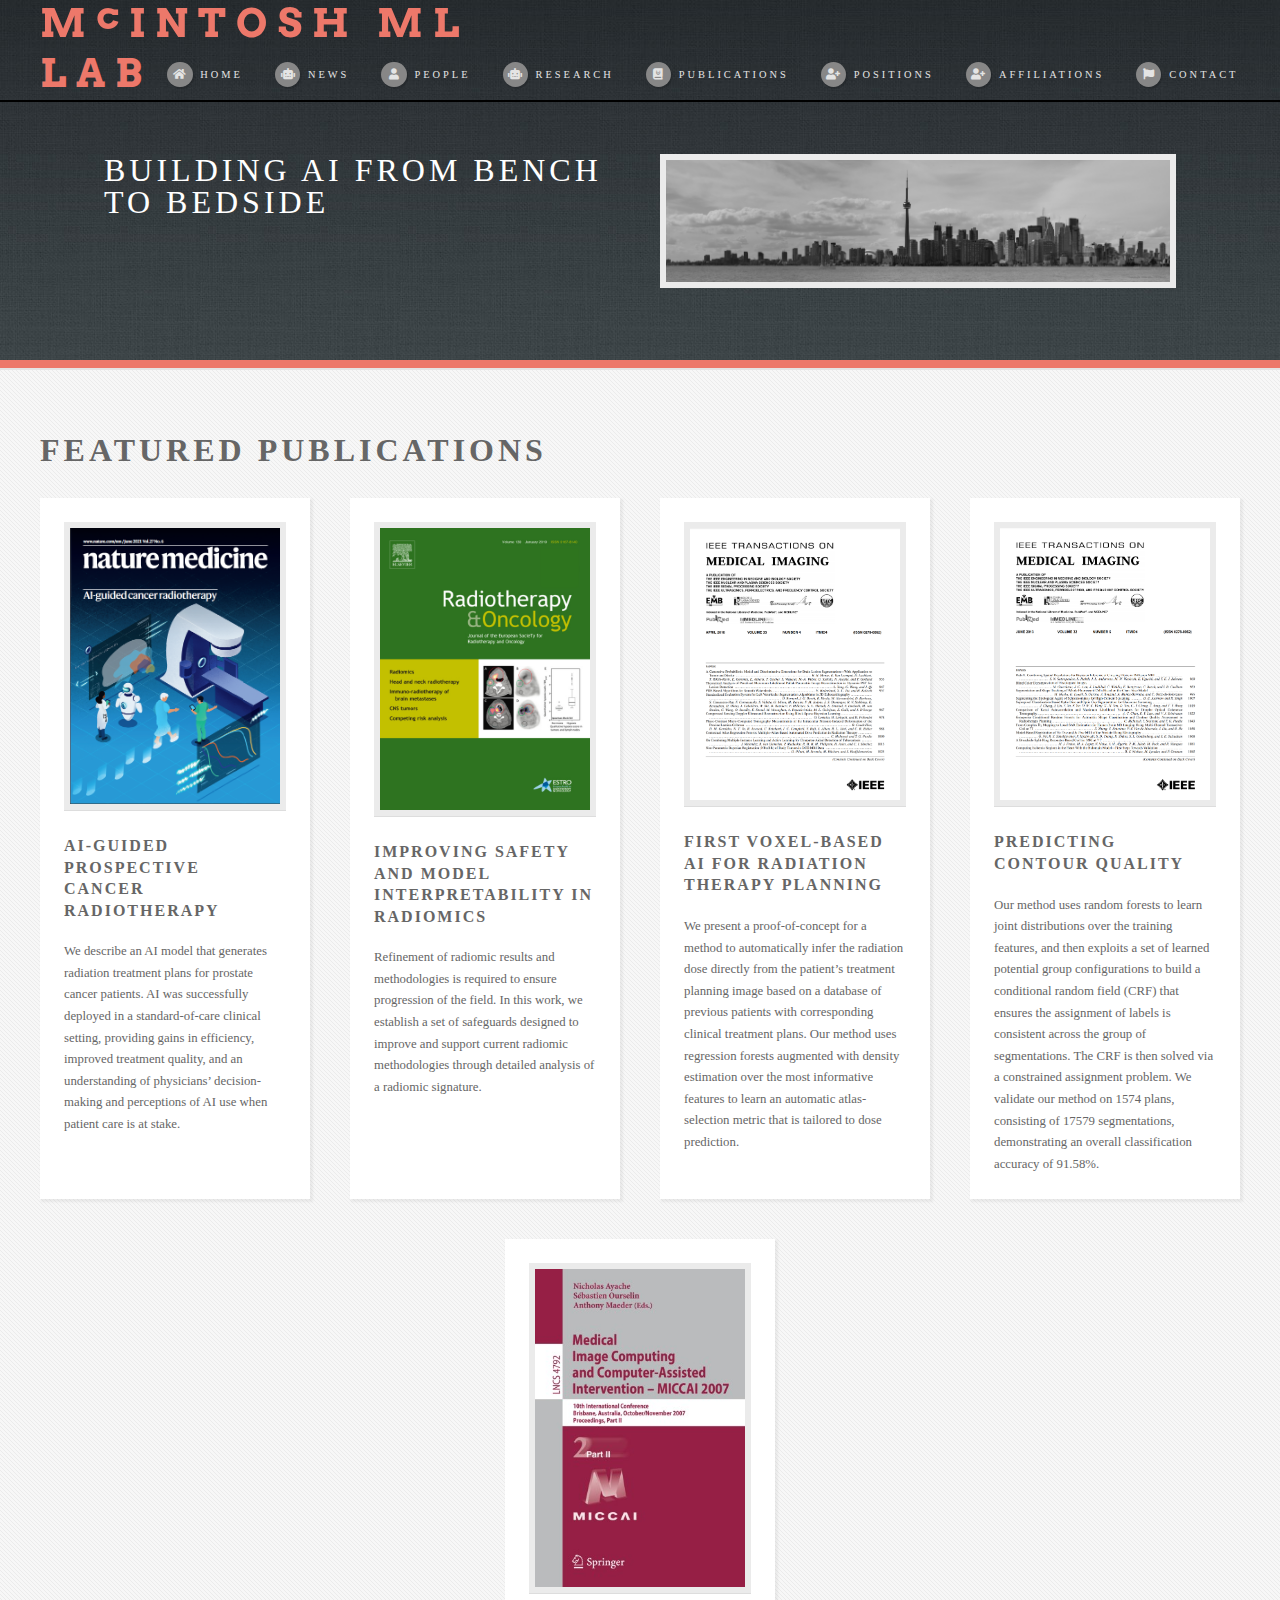
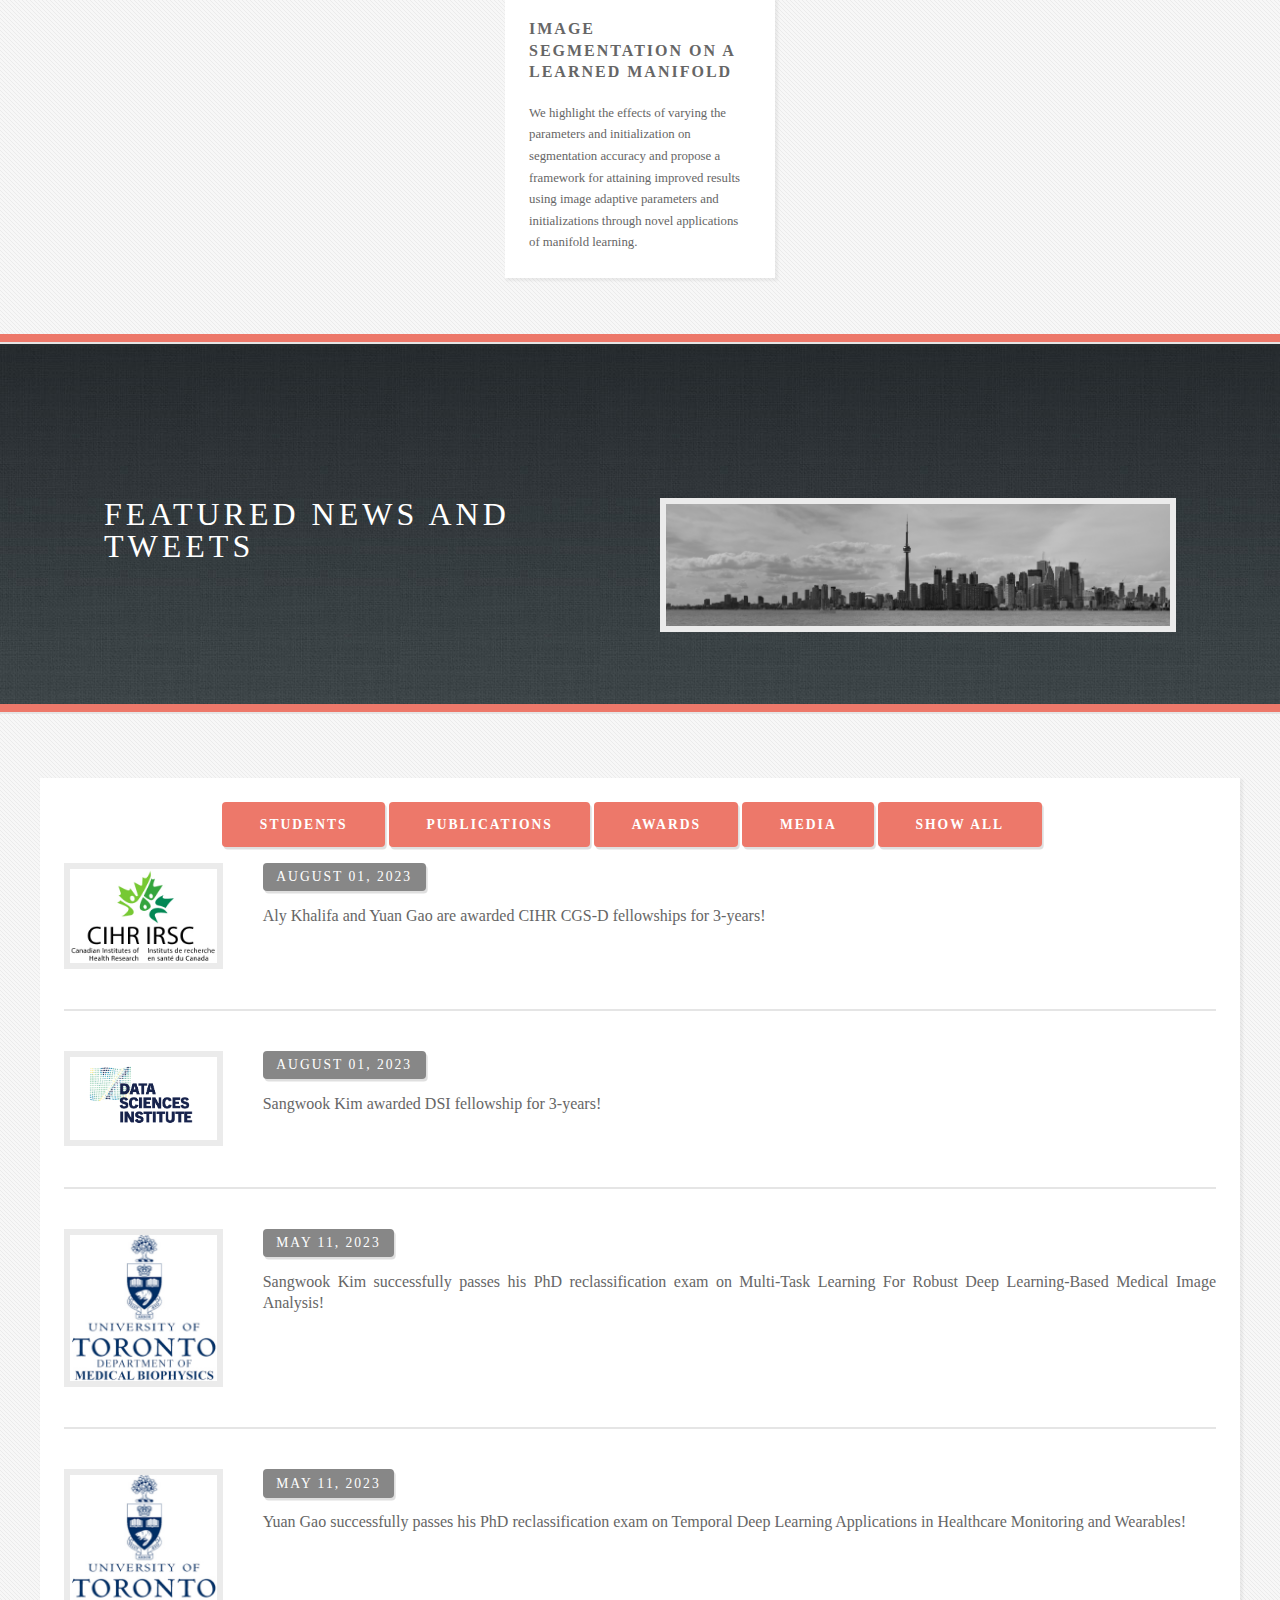
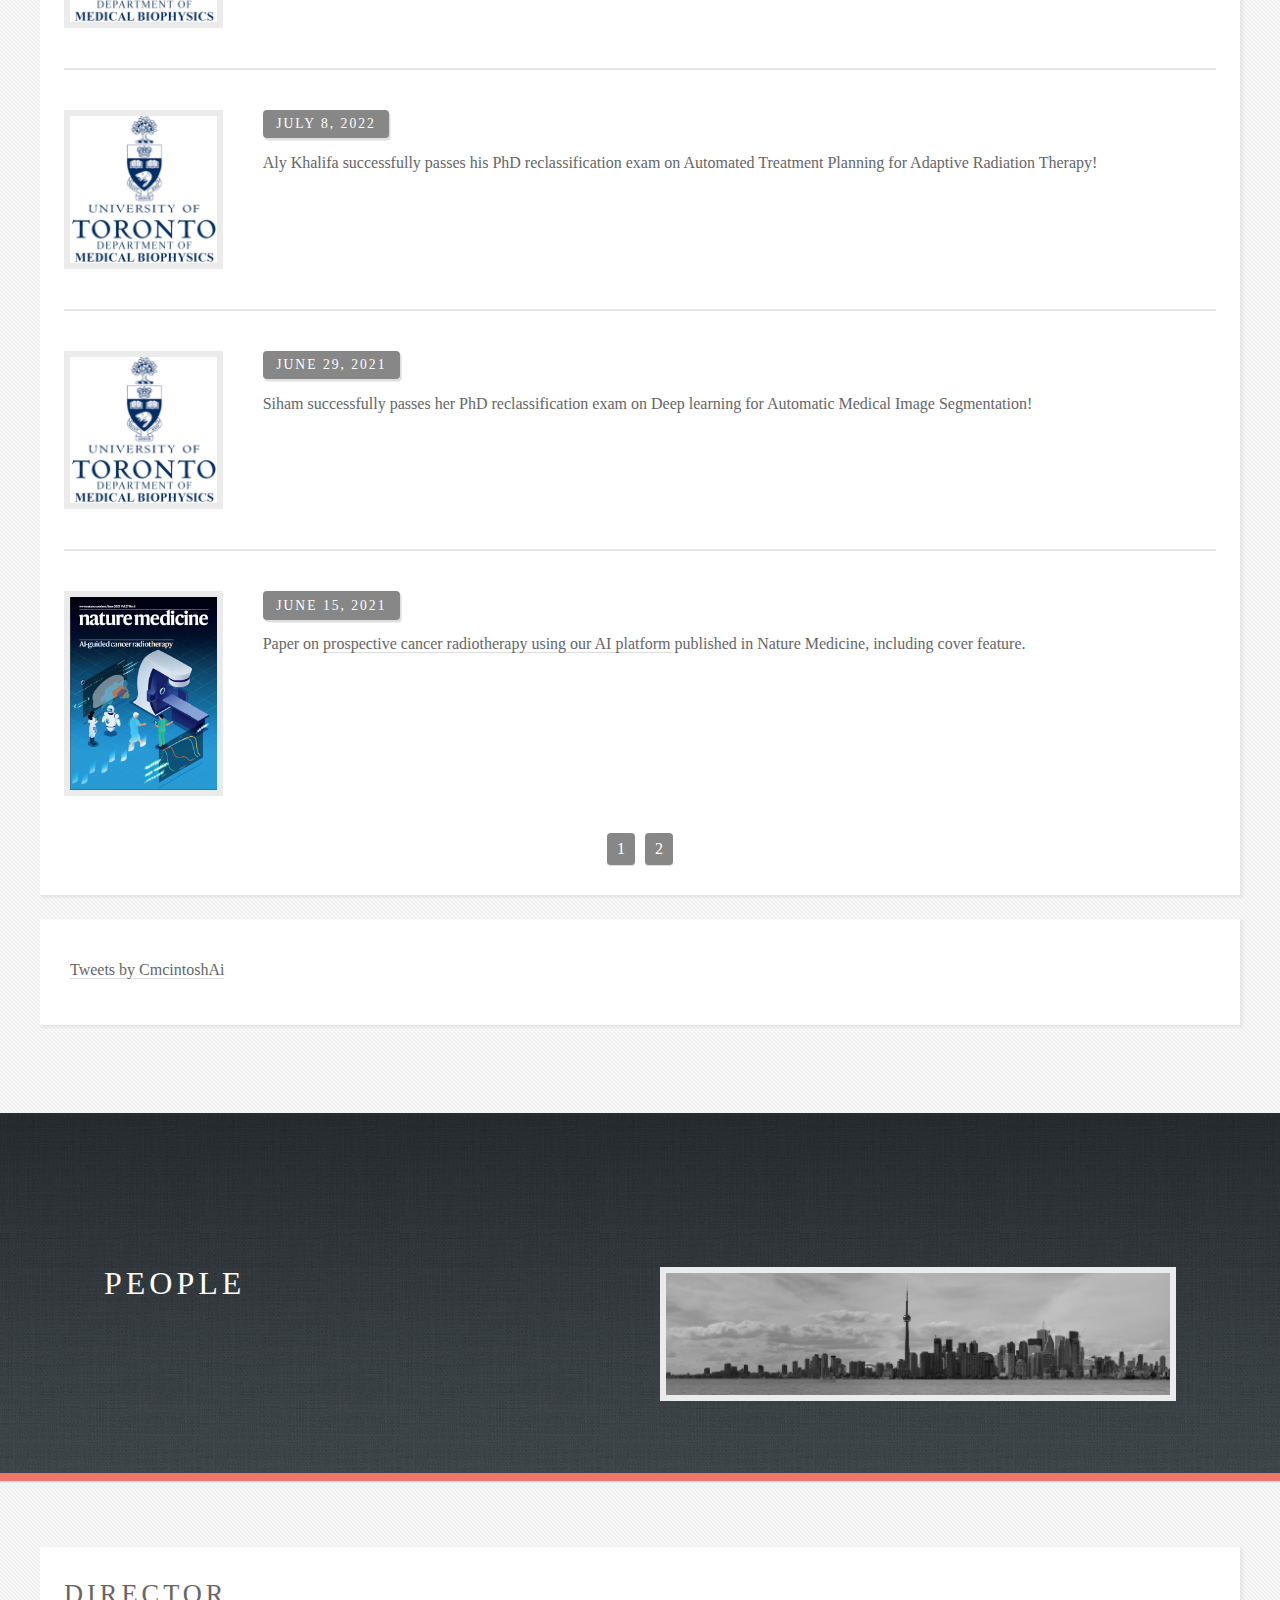
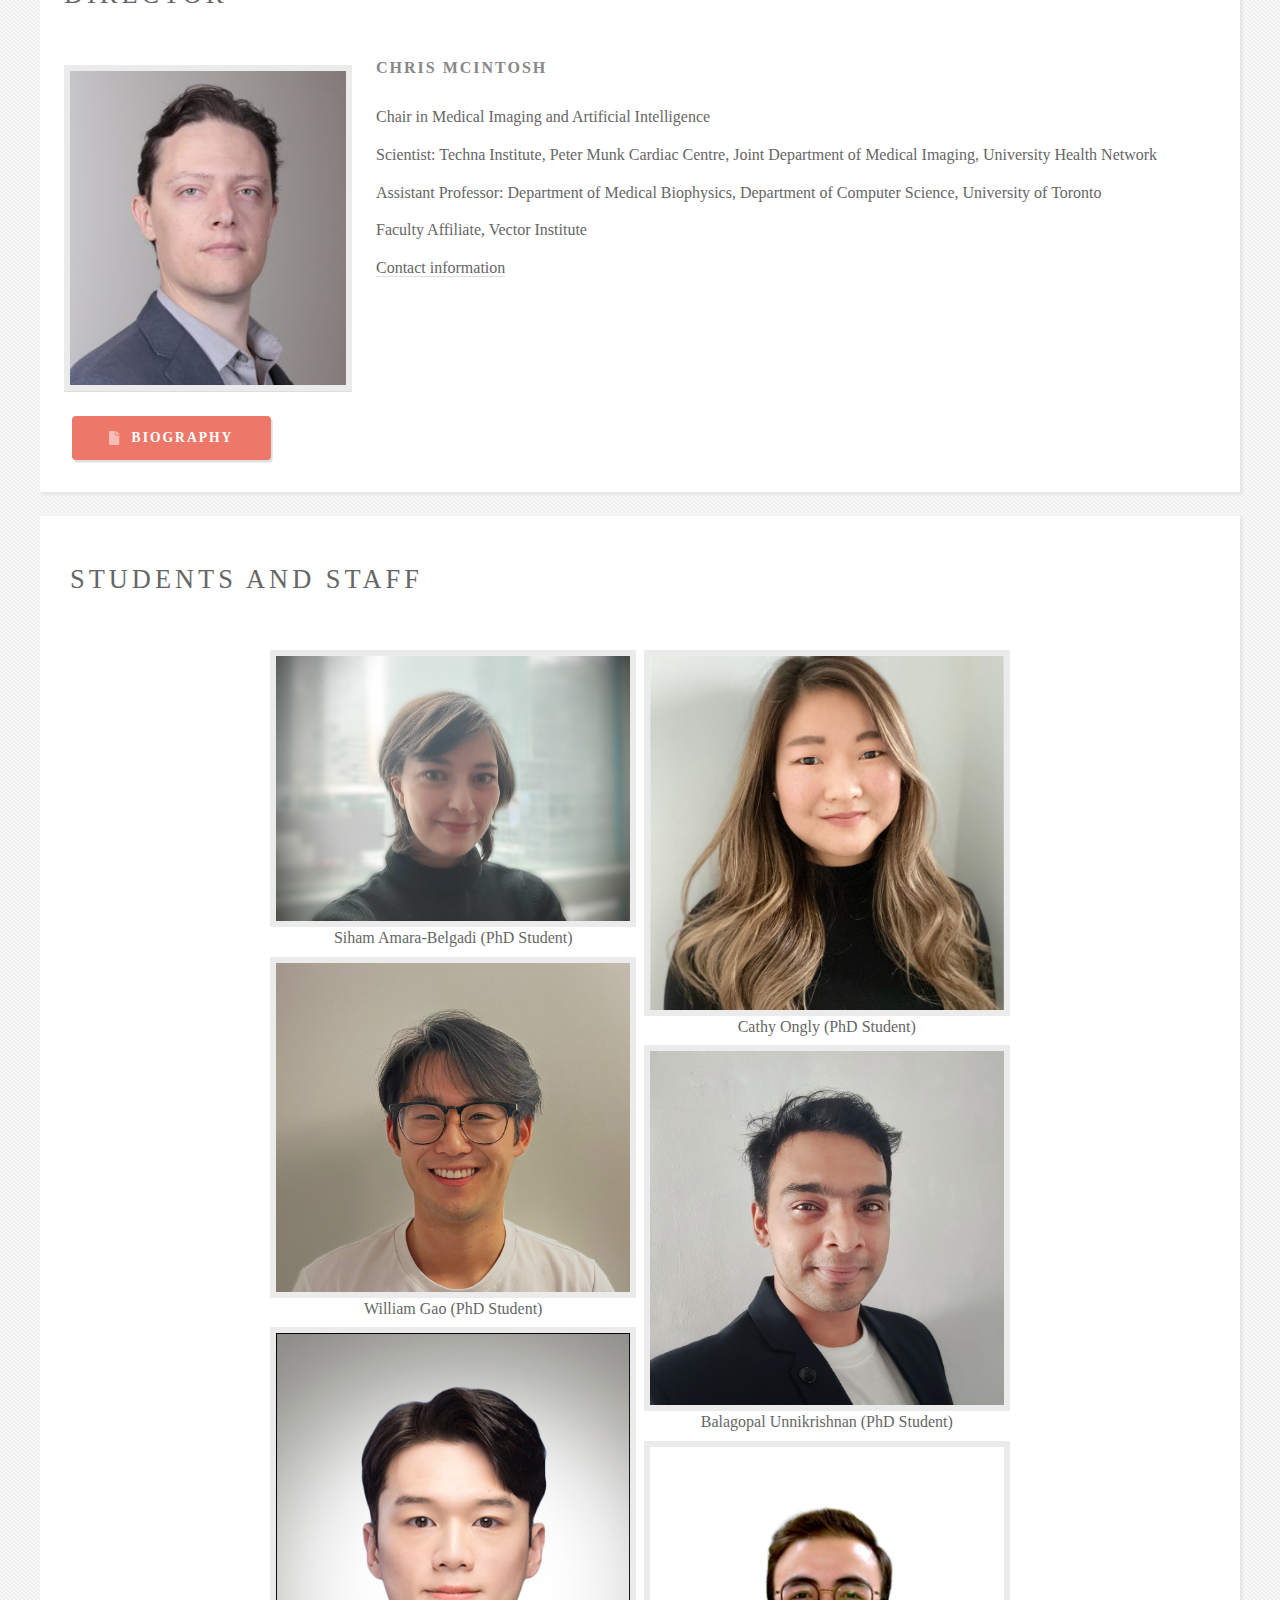
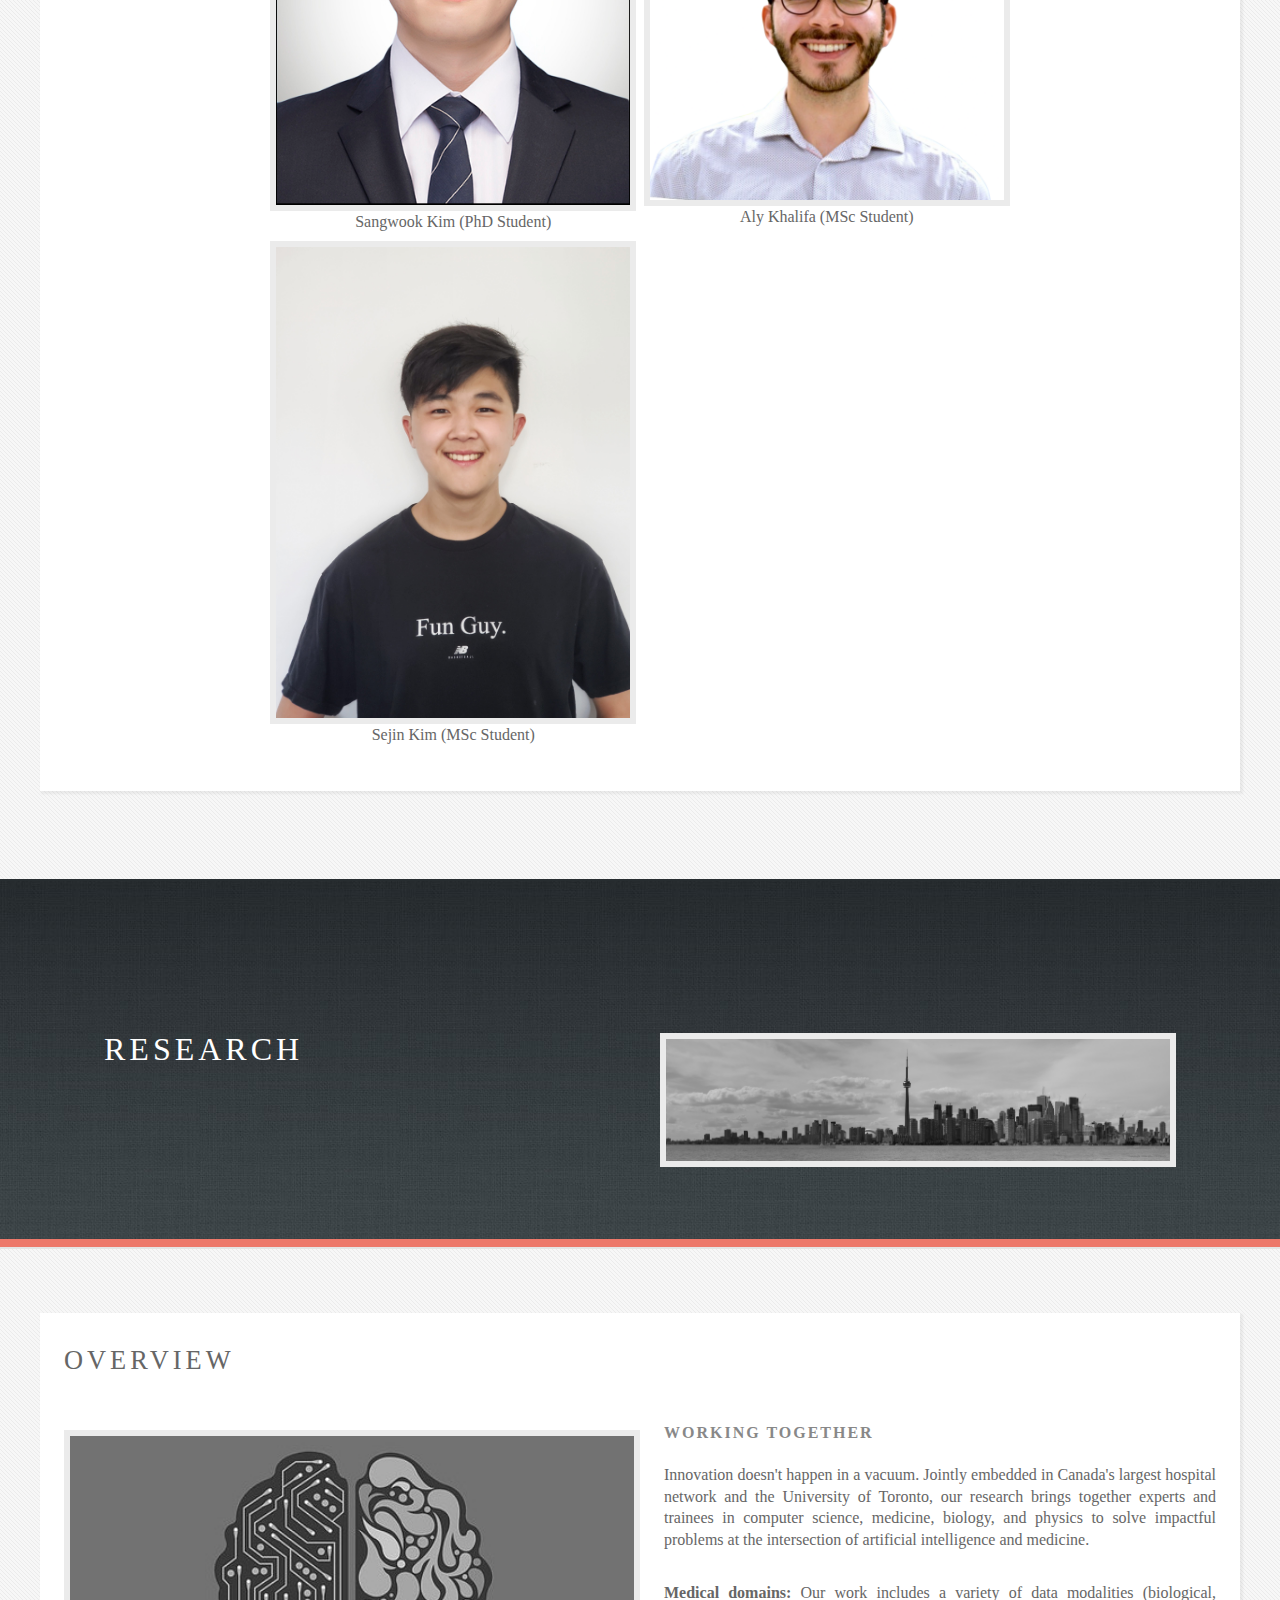
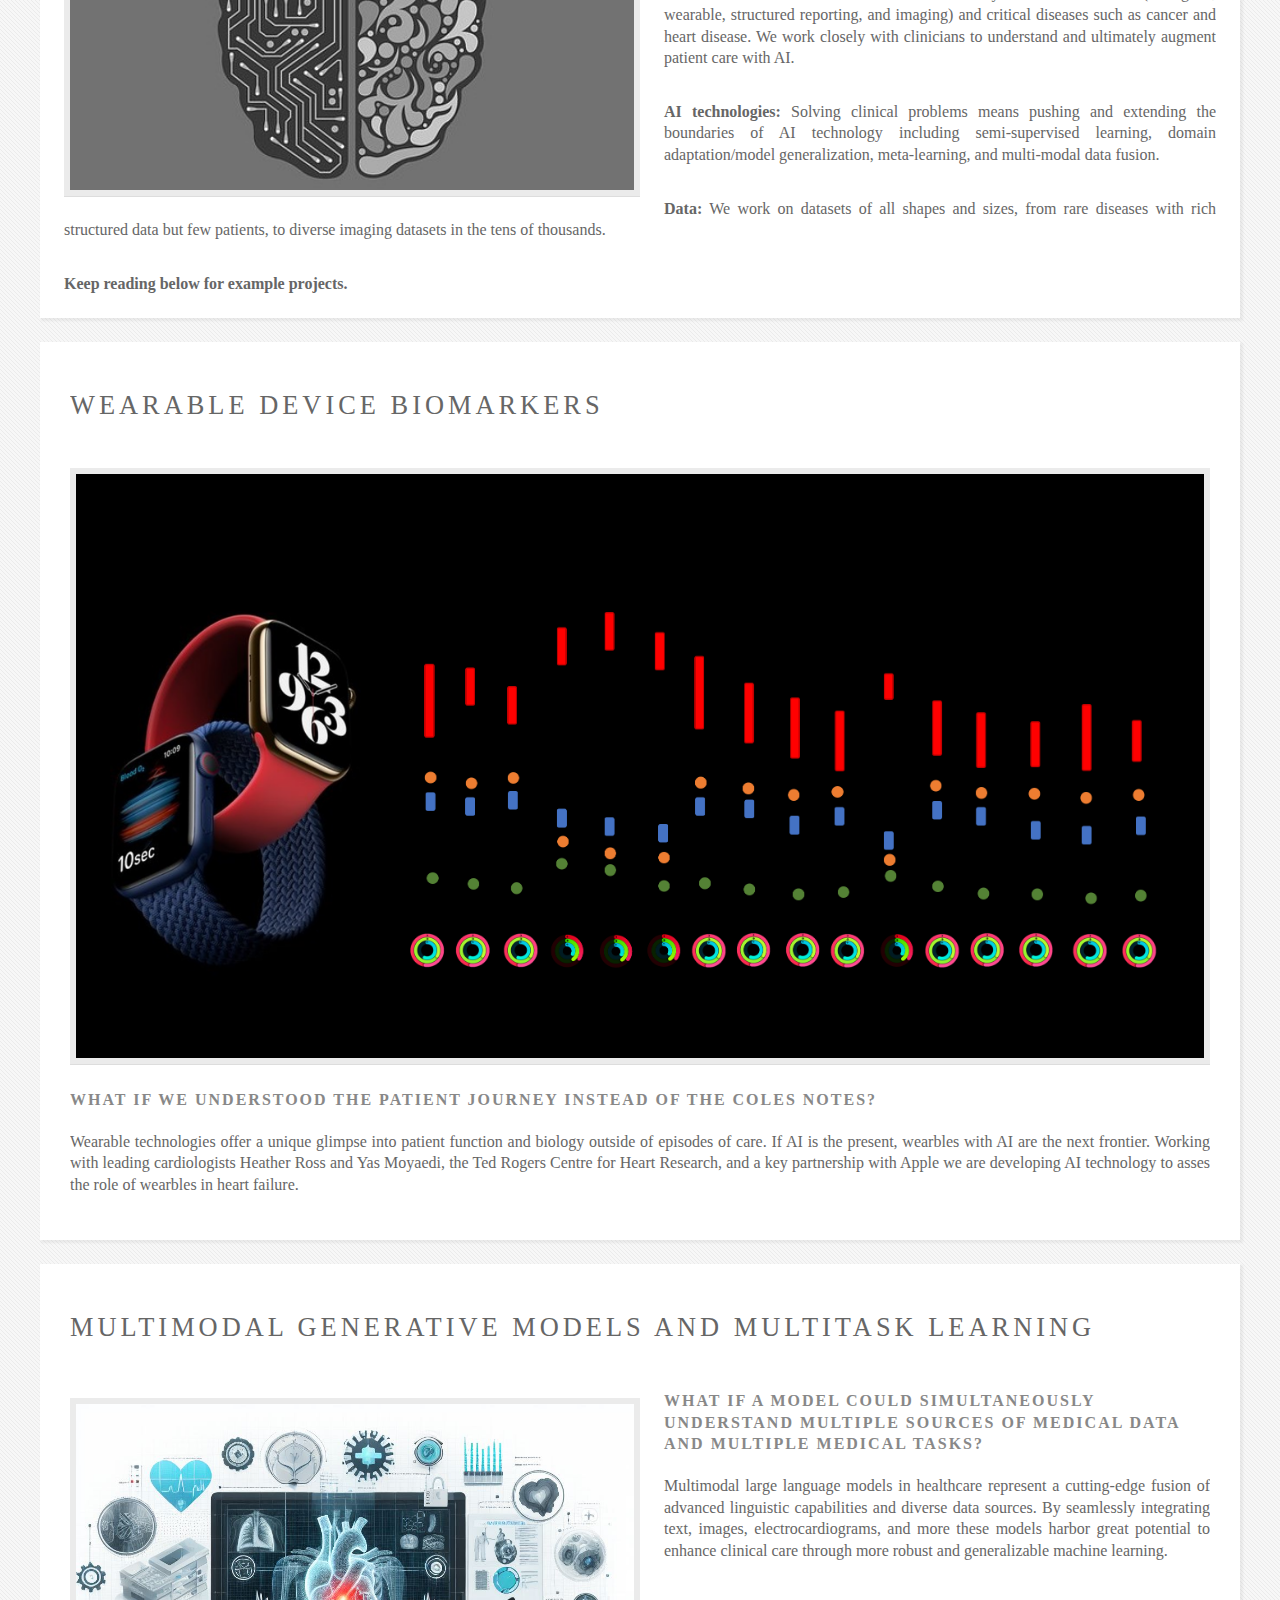
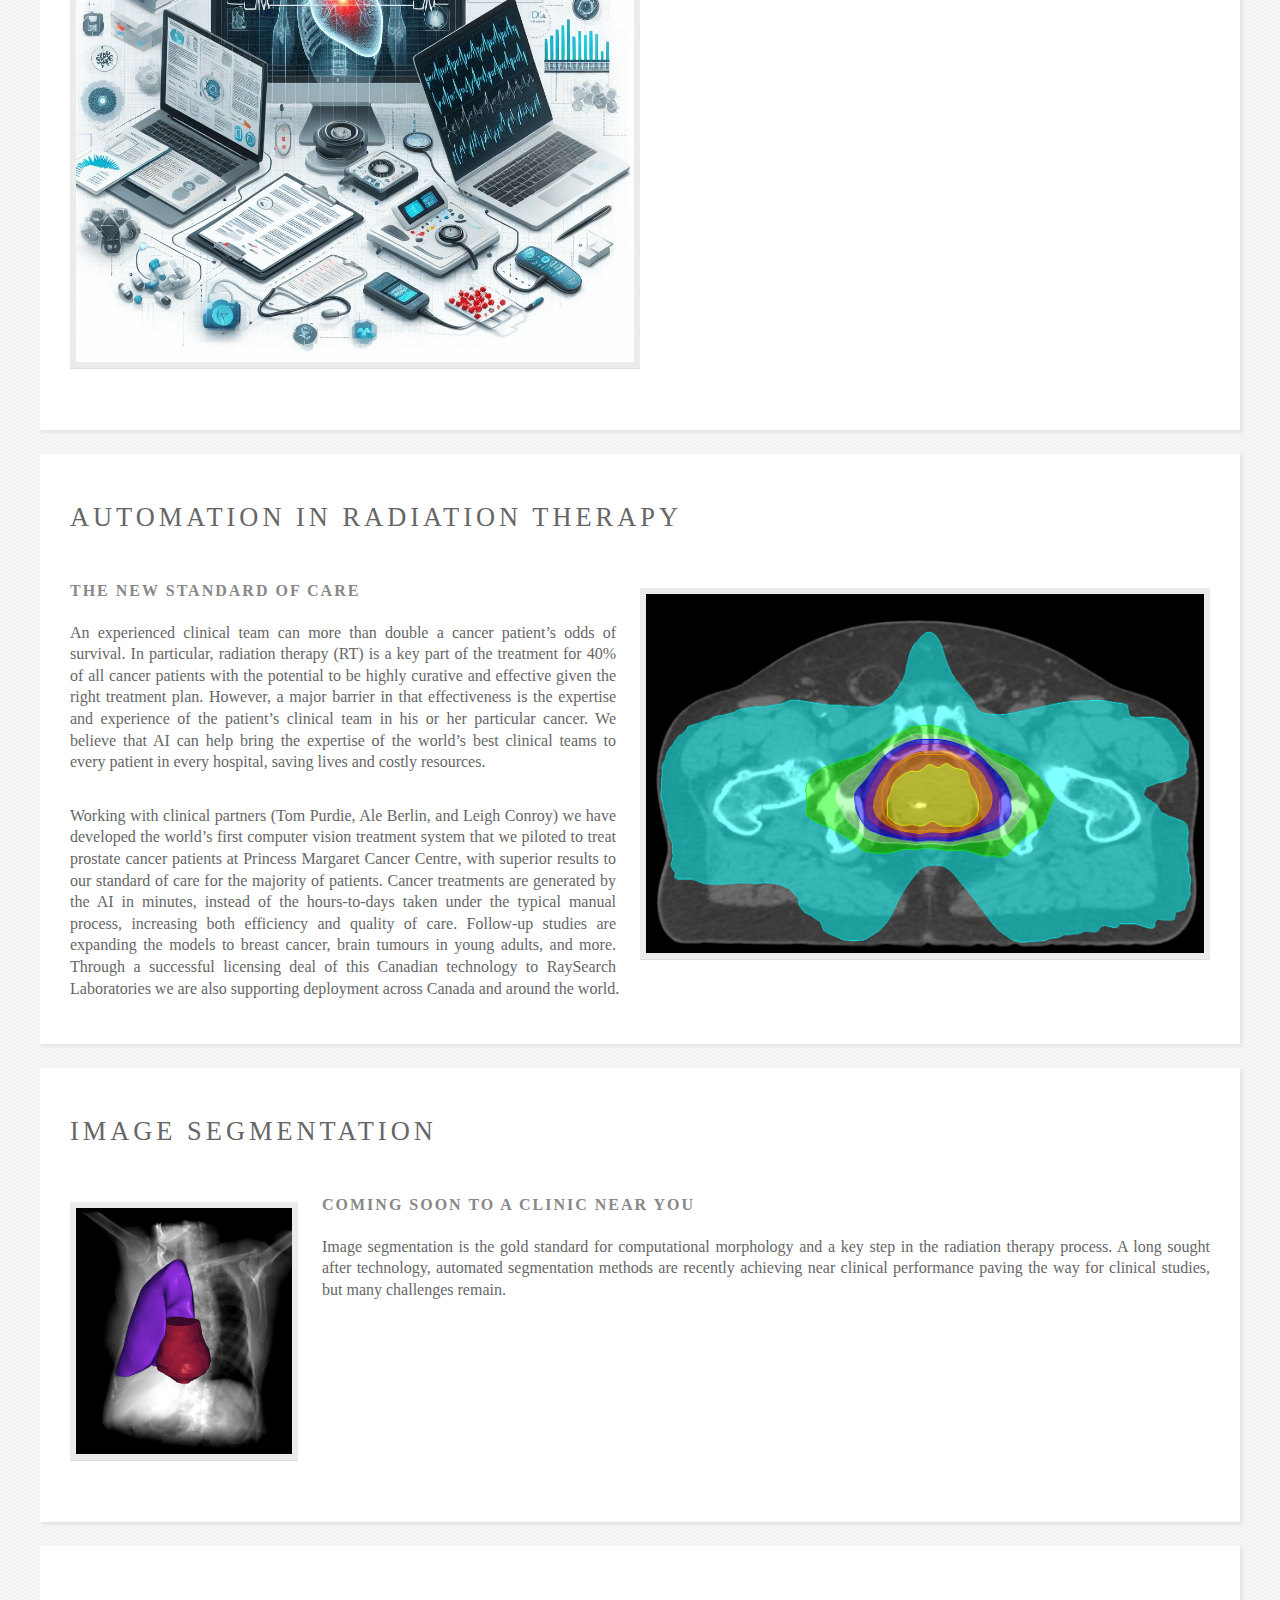
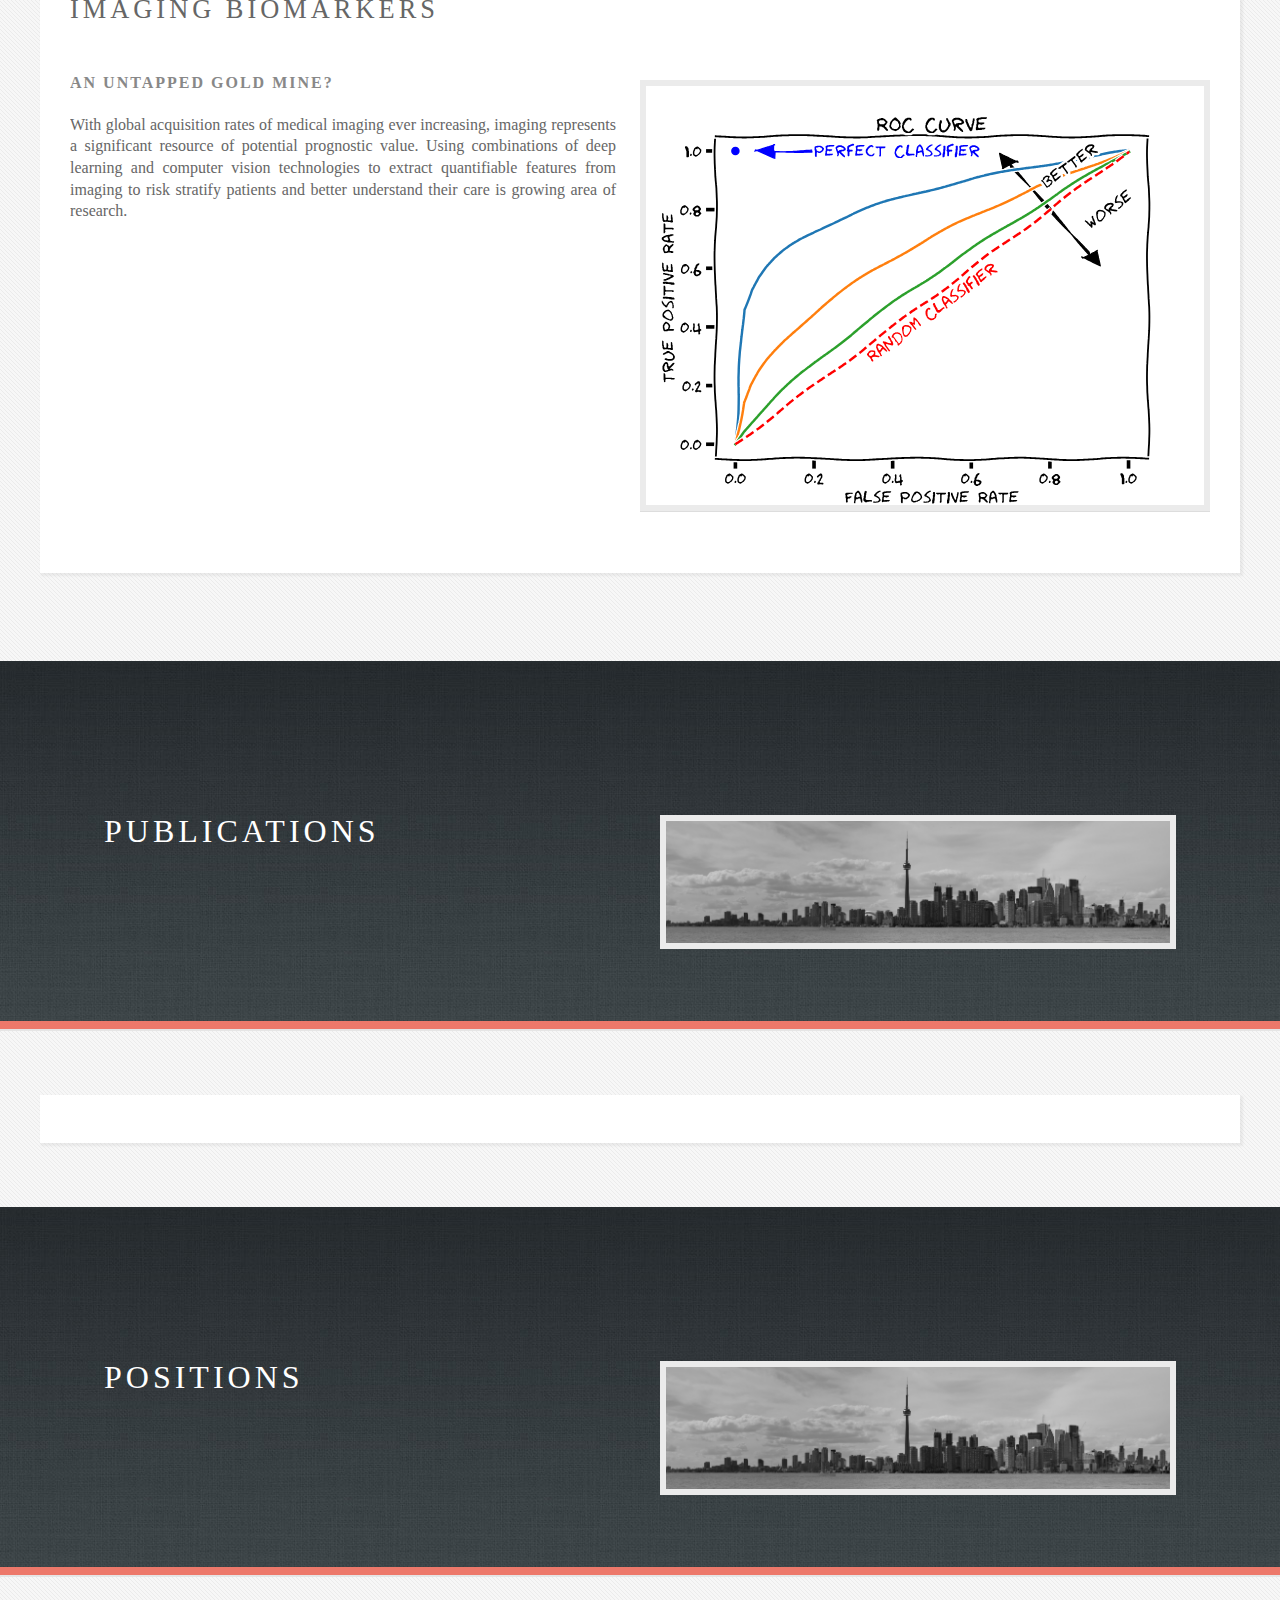
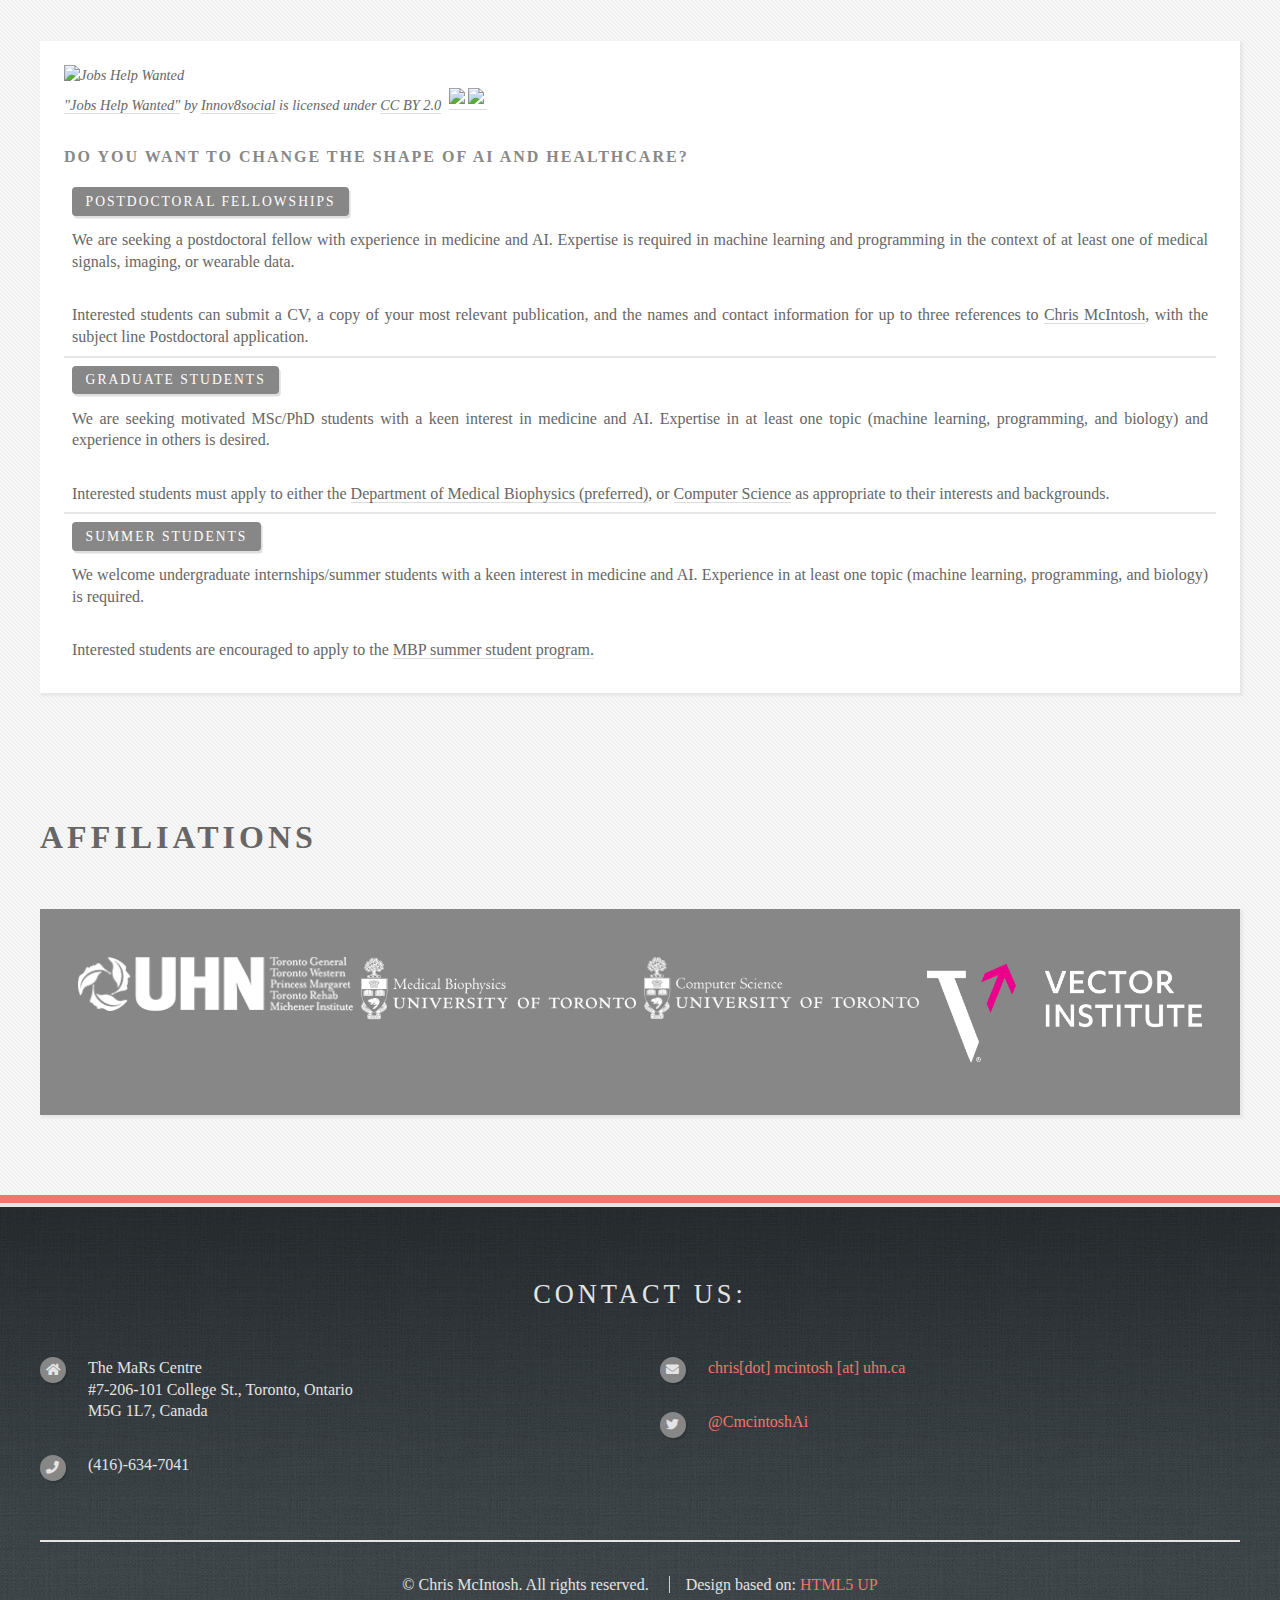
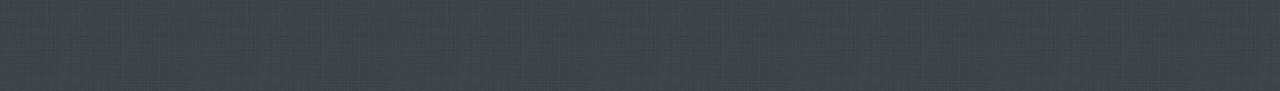
==== commit 58eb808d: "update" ====
--- a/index.html
+++ b/index.html
@@ -505,8 +505,8 @@
 								<header>
 									<h2>Multimodal Generative Models and Multitask Learning</h2>
 								</header>
-								<a href="#" class="image featured"><img src="images/multimodal.jpeg" alt=""></a>
-								<h3>What if a model could jointly understand multiple sources of medical data?</h3>
+								<a href="#" class="image left" style="width:50%"><img src="images/multimodal.jpeg" alt=""></a>
+								<h3>What if a model could simultaneously understand multiple sources of medical data and multiple medical tasks?</h3>
 								<p>Multimodal large language models in healthcare represent a cutting-edge fusion of advanced linguistic capabilities and diverse data sources. By seamlessly integrating text, images, electrocardiograms, and more these models harbor great potential to enhance clinical care through more robust and generalizable machine learning.
 								</p>
 							</article>
